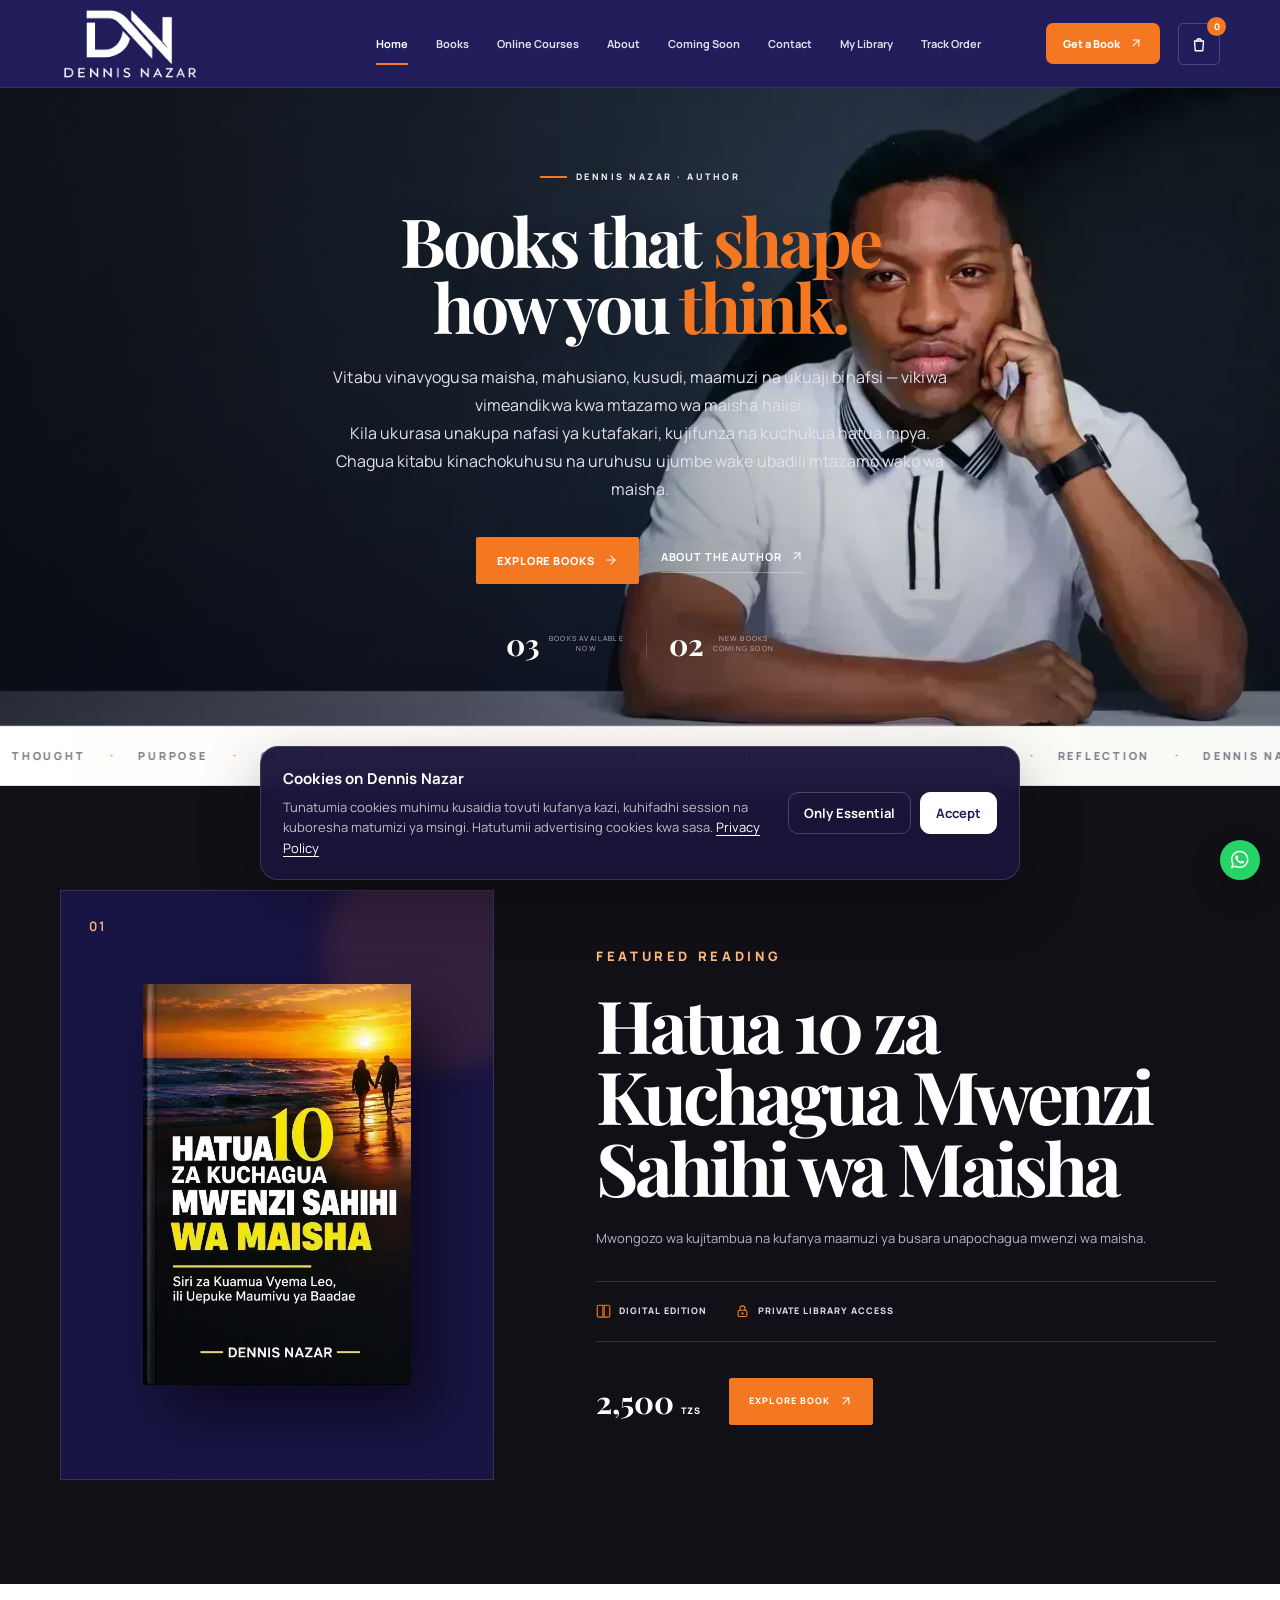
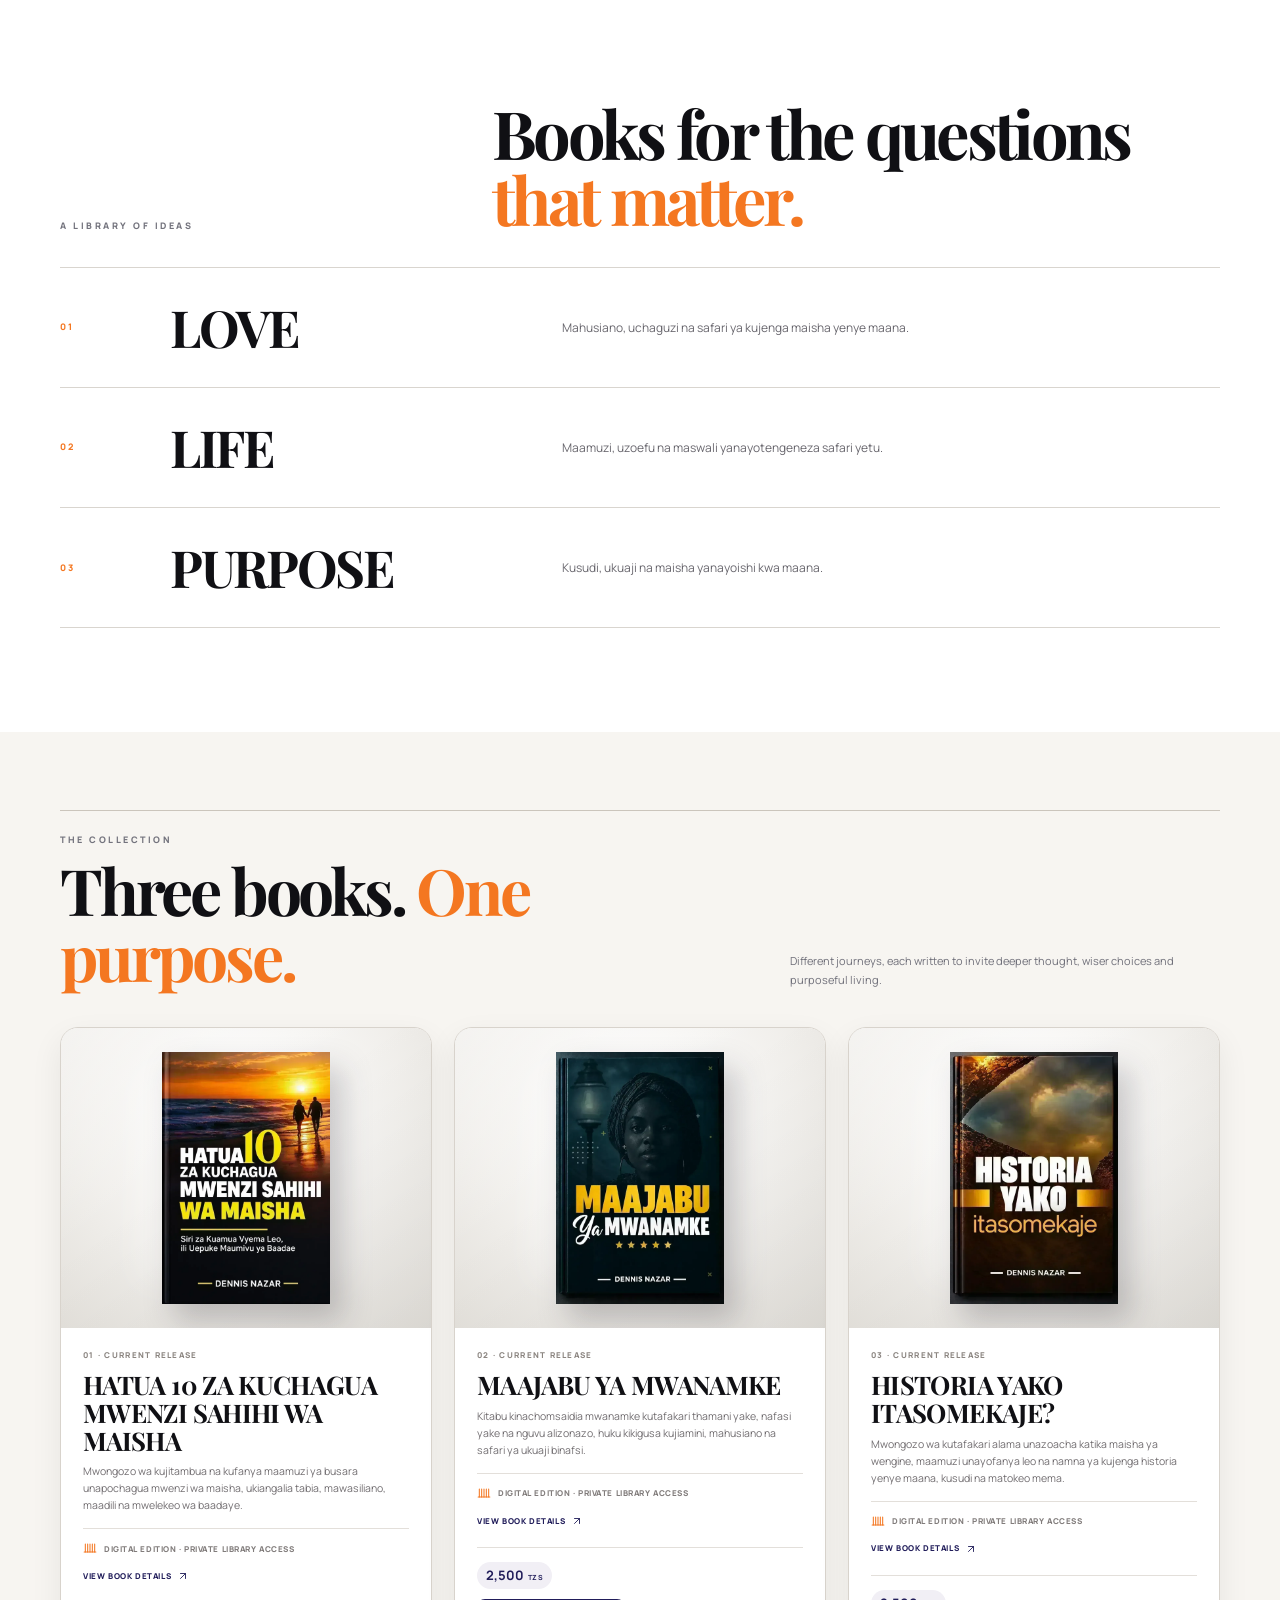
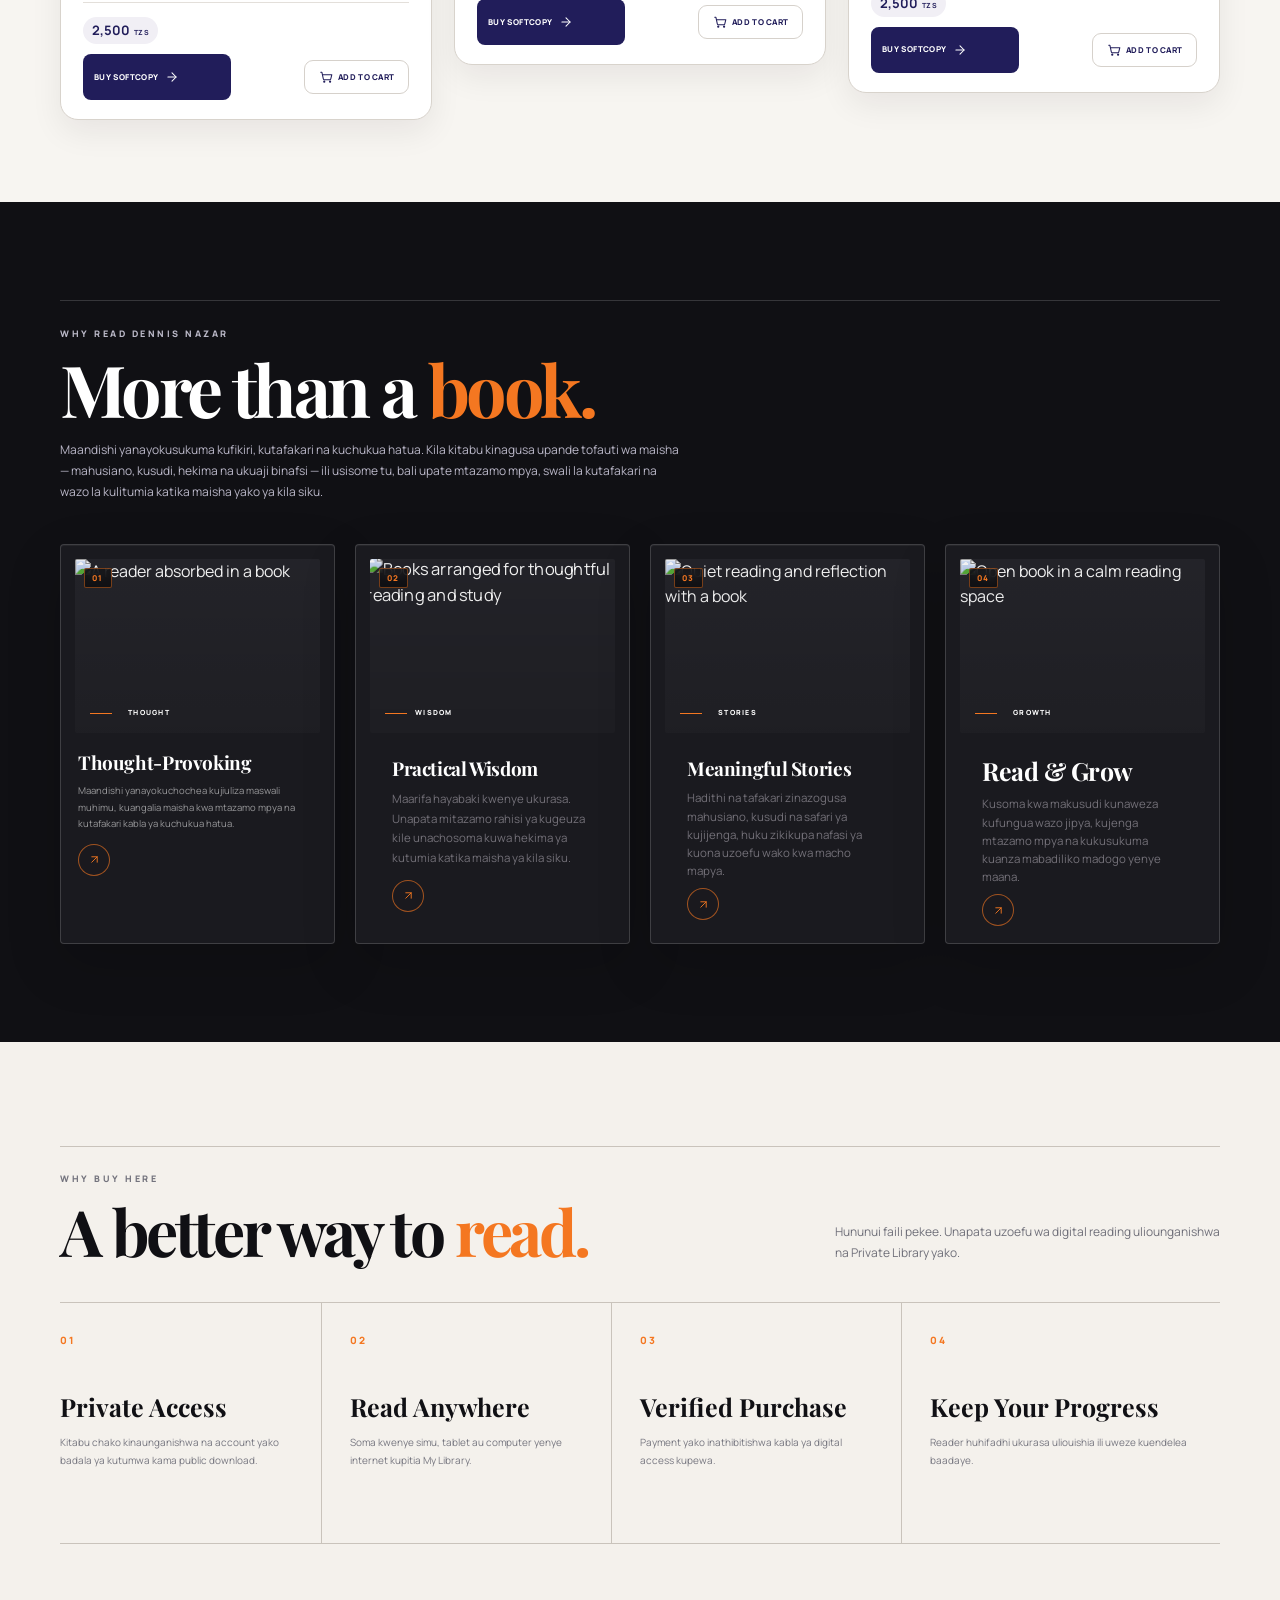
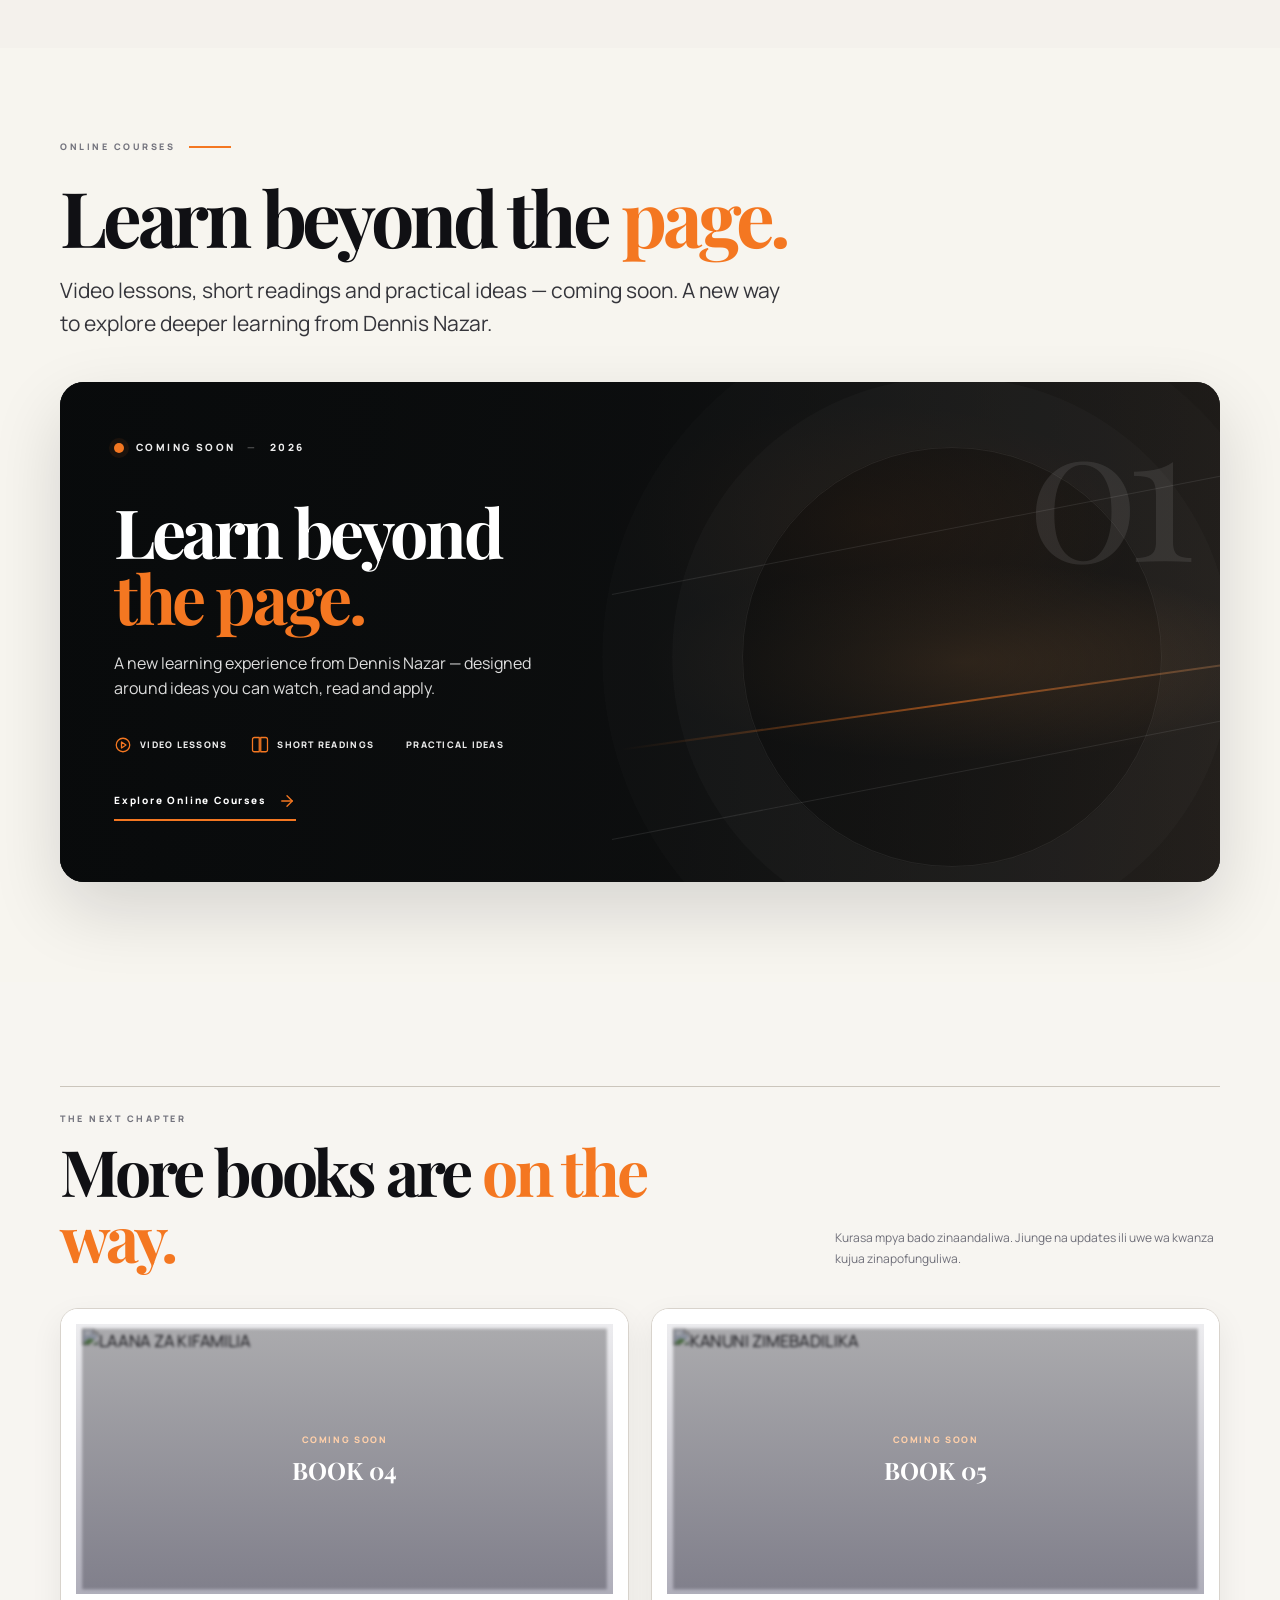
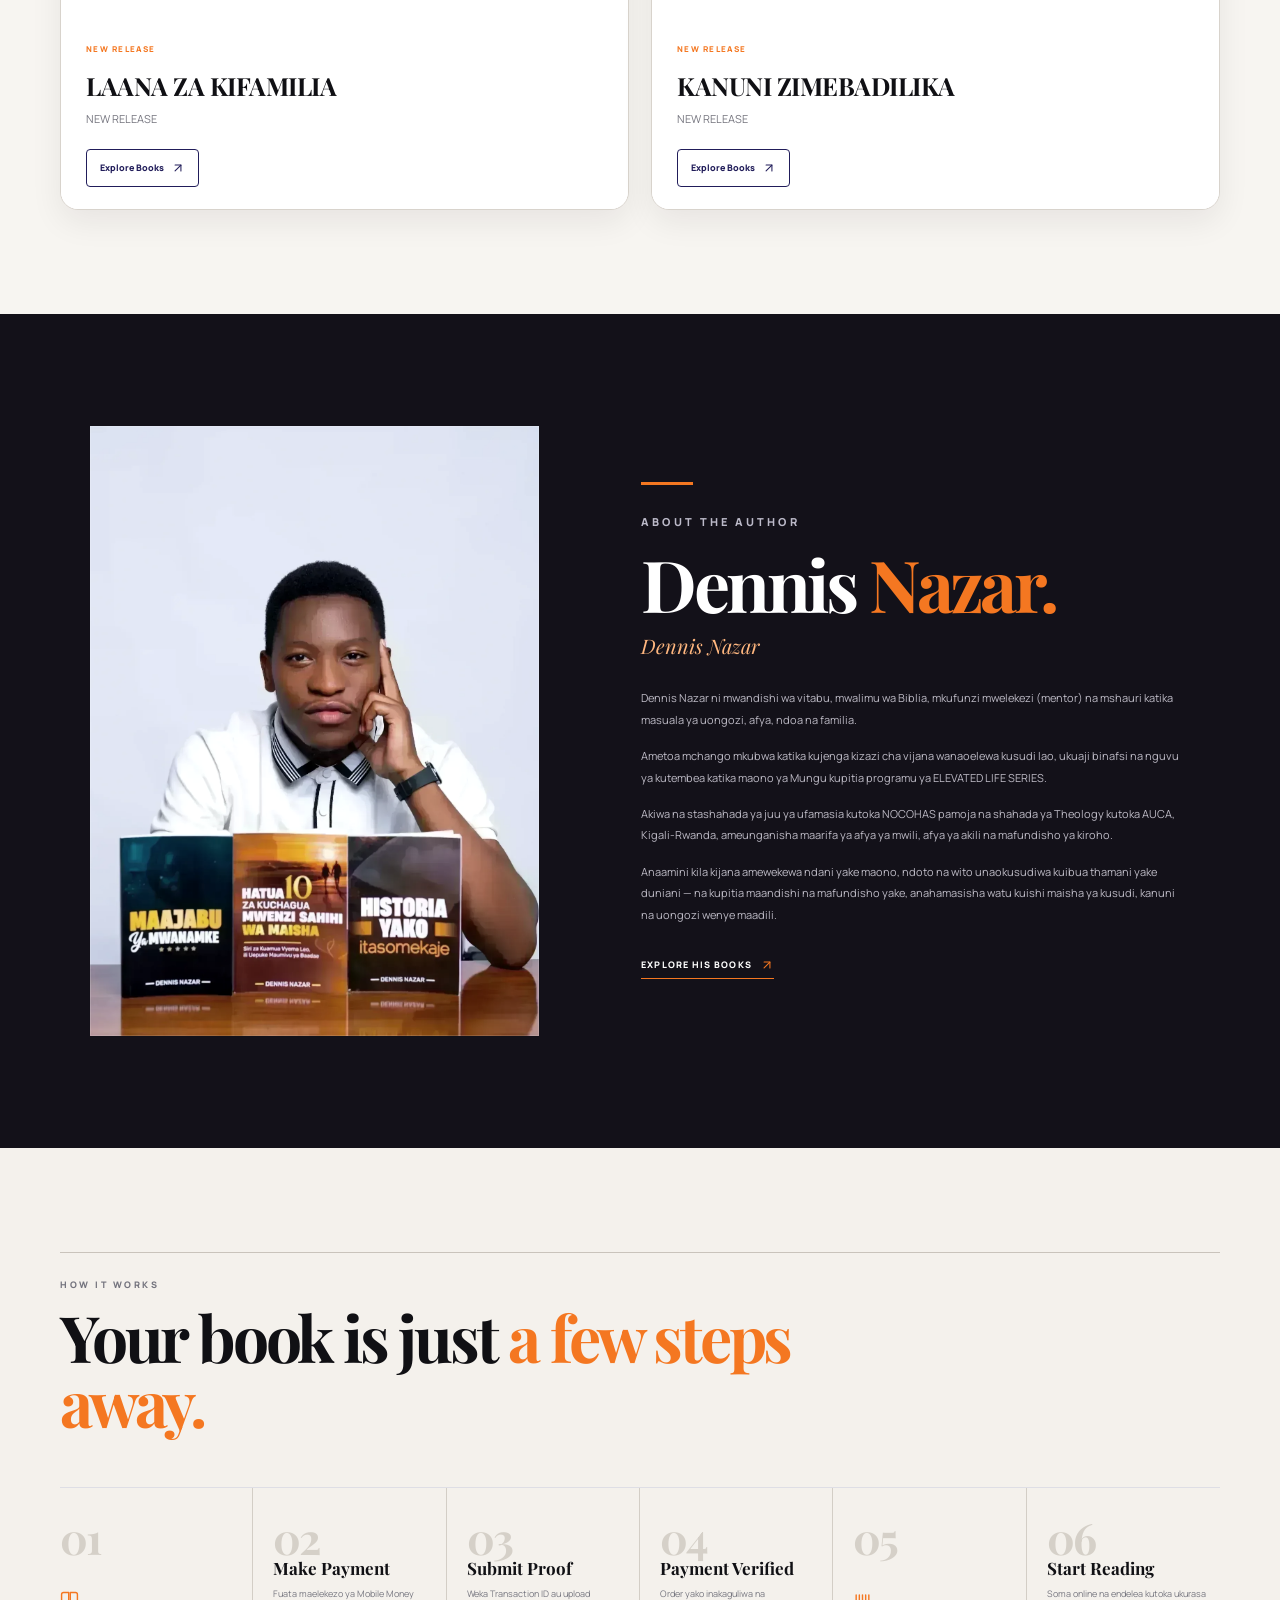
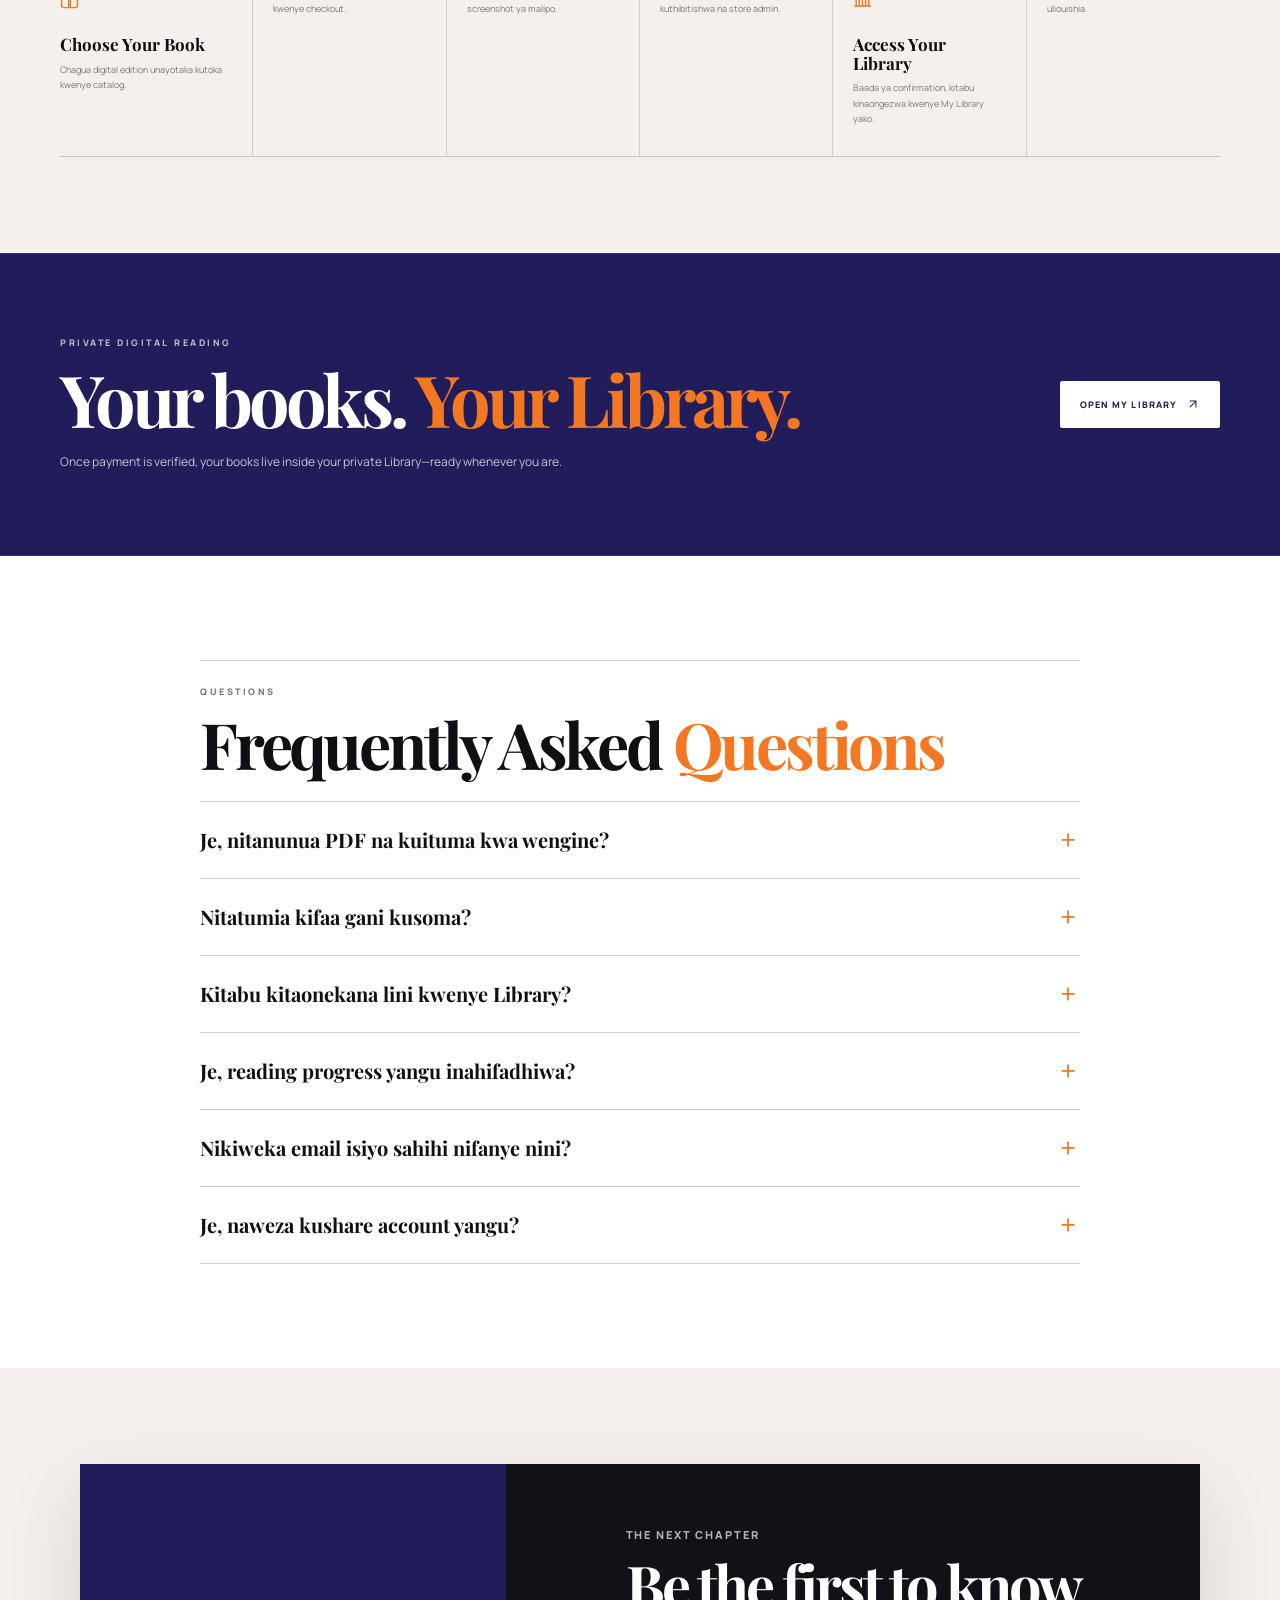
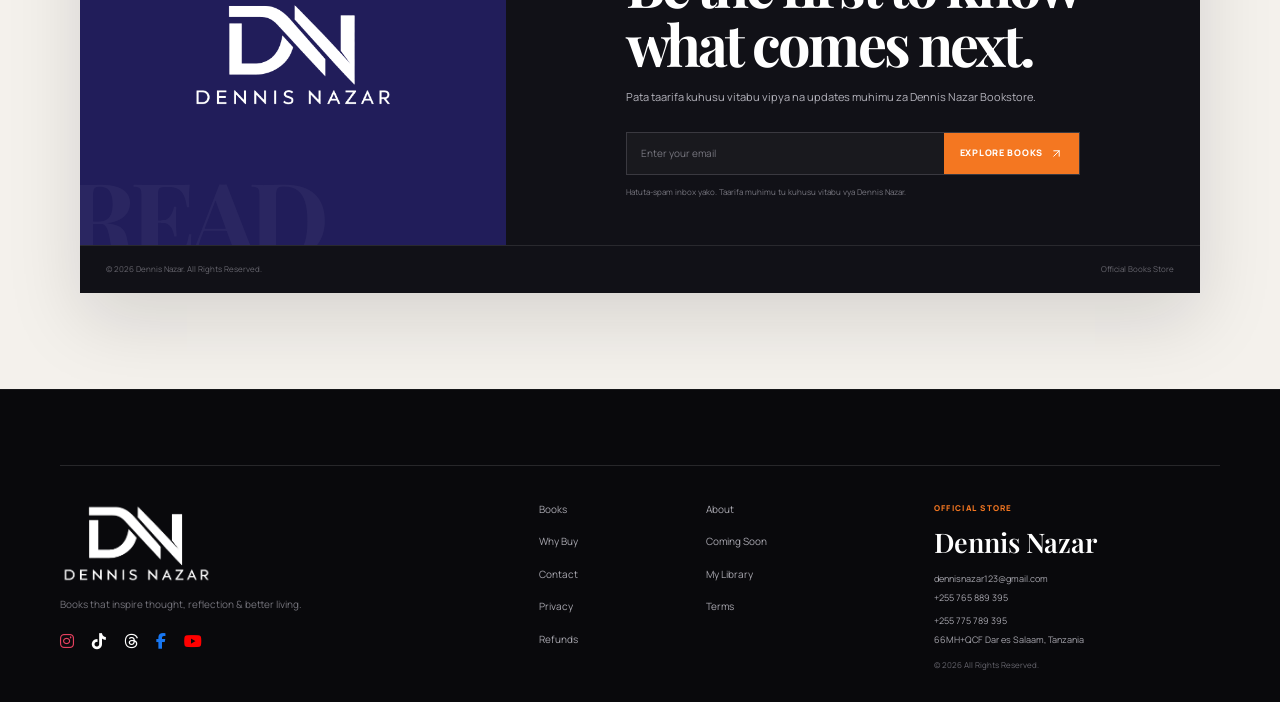
==== index.html @ 355deaec "Restore Back to Top button" ====
<!doctype html>
<html style="scroll-behavior:smooth" lang="sw">
<head>
  <!-- performance optimization pipeline -->
  <meta charset="utf-8">
  <meta name="google-site-verification" content="MeQ1OUIzCIpMIx3Fp_SDps01FnMDoN35YhhiMHJezUM" />
  <meta name="viewport" content="width=device-width, initial-scale=1"><link rel="icon" type="image/png" sizes="192x192" href="/assets/favicon.png">
  <meta name="theme-color" content="#211D5A">
  <meta name="description" content="Dennis Nazar — Official website and digital books store. Explore Dennis Nazar books, secure checkout and private Library access.">
  <meta property="og:title" content="Dennis Nazar — Official Website & Books Store">
  <meta property="og:description" content="Official Dennis Nazar website and digital books store. Explore books, checkout securely and access your private Library.">
  <meta property="og:type" content="website">
  <meta name="robots" content="index,follow,max-image-preview:large">
  <meta property="og:image" content="assets/dennis-nazar-hero-background.webp?v=20260925">
  <link rel="canonical" href="https://dennisnazar-bookstore.com/">
  <link rel="preload" as="image" href="assets/dennis-nazar-hero-background.webp?v=20260925">
  <title>Dennis Nazar — Official Website & Books Store</title>
  <link rel="preconnect" href="https://fonts.googleapis.com">
  <link rel="preconnect" href="https://fonts.gstatic.com" crossorigin>
  <link href="https://fonts.googleapis.com/css2?family=Manrope:wght@400;500;600;700;800&family=Playfair+Display:wght@600;700&display=swap" rel="stylesheet">
  <script src="/js/icons.js?v=20261001-local-icons"></script>
  <link rel="preload" href="https://cdnjs.cloudflare.com/ajax/libs/font-awesome/6.7.2/css/all.min.css" as="style" onload="this.onload=null;this.rel='stylesheet'"><noscript><link rel="stylesheet" href="https://cdnjs.cloudflare.com/ajax/libs/font-awesome/6.7.2/css/all.min.css"></noscript>
  <style>
html,body{margin:0;background:#211D5A;color:#fff}
body{min-height:100vh}
.navbar{min-height:72px}
.hero{
  min-height:640px;
  background:
    linear-gradient(180deg,rgba(11,9,31,.02) 0%,rgba(11,9,31,.03) 52%,rgba(11,9,31,.72) 100%),
    linear-gradient(90deg,rgba(18,15,45,.94) 0%,rgba(18,15,45,.82) 30%,rgba(18,15,45,.50) 60%,rgba(18,15,45,.16) 100%),
    url("assets/dennis-nazar-hero-background.webp?v=20260925") center center/cover no-repeat;
}
@media(max-width:760px){
  .navbar{height:72px}
  .hero{
    min-height:0;
    padding:56px 0 20px;
    background:
      linear-gradient(180deg,rgba(11,9,31,.02) 0%,rgba(11,9,31,.03) 55%,rgba(11,9,31,.78) 100%),
      linear-gradient(90deg,rgba(18,15,45,.94) 0%,rgba(18,15,45,.82) 32%,rgba(18,15,45,.50) 62%,rgba(18,15,45,.16) 100%),
      url("assets/dennis-nazar-hero-background.webp?v=20260925") center center/cover no-repeat;
  }
  .hero-grid{display:block}
  .hero-copy{text-align:left;padding:0 8px}
  .hero .eyebrow{justify-content:flex-start}
  .hero h1{text-align:left}
  .hero-lead{font-size:14px;line-height:1.7;text-align:left}
  .hero-actions{justify-content:flex-start}
  .hero-trust{justify-content:flex-start;margin-top:40px}
  .menu-toggle{width:auto;height:auto;padding:0;display:grid;place-items:center}
  .menu-toggle svg{width:24px;height:24px;stroke-width:2}
  .strip-inner{height:40px}
}
</style>
<link rel="stylesheet" href="css/style.css?v=20260930-lucide-global-final">

  <meta property="og:url" content="https://dennisnazar-bookstore.com/">
  <meta property="og:site_name" content="Dennis Nazar">
  <meta name="twitter:card" content="summary">
  <meta name="twitter:title" content="Dennis Nazar — Official Website & Books Store">
  <meta name="twitter:description" content="Official Dennis Nazar website and digital books store.">
  <meta name="twitter:image" content="https://dennisnazar-bookstore.com/assets/dennis-nazar-hero-background.webp?v=20260925">
  <script type="application/ld+json">
  {
    "@context":"https://schema.org",
    "@type":"WebSite",
    "name":"Dennis Nazar",
    "alternateName":"Dennis Nazar Official Books Store",
    "url":"https://dennisnazar-bookstore.com/",
    "description":"Official Dennis Nazar website and digital books store.",
    "publisher":{"@type":"Person","name":"Dennis Nazar","url":"https://dennisnazar-bookstore.com/"}
  }
  </script>
  <link rel="manifest" href="/manifest.webmanifest">
  <link rel="apple-touch-icon" sizes="180x180" href="/assets/apple-touch-icon.png">
  <meta name="application-name" content="Dennis Nazar">
  <meta name="apple-mobile-web-app-title" content="Dennis Nazar">
  <meta name="apple-mobile-web-app-capable" content="yes">
  <meta name="mobile-web-app-capable" content="yes">
  <meta name="apple-mobile-web-app-status-bar-style" content="black-translucent">

<style>
/* ===== HOMEPAGE ONLINE COURSES REDESIGN — scoped to #online-courses only ===== */
#online-courses.course-intro-banner{background:#f7f5ef;padding-top:92px;padding-bottom:100px}
#online-courses .course-section-heading{max-width:900px;margin-bottom:42px}
#online-courses .course-section-heading .section-kicker{display:flex;align-items:center;gap:14px}
#online-courses .homepage-course-rule{display:inline-block;width:42px;height:2px;background:#f47721}
#online-courses .course-section-heading h2{font-family:var(--serif);font-size:clamp(52px,6vw,84px);line-height:.98;letter-spacing:-.055em;margin:25px 0 20px}
#online-courses .course-section-heading h2 span{color:#f47721}
#online-courses .course-section-heading>p:last-child{max-width:720px;font-size:clamp(16px,1.7vw,21px);line-height:1.58;color:#35353b}
#online-courses .homepage-course-feature{position:relative;min-height:500px;overflow:hidden;border-radius:24px;background:#17191a;color:#fff;display:flex;align-items:stretch;box-shadow:0 28px 70px rgba(16,16,20,.14);isolation:isolate}
#online-courses .homepage-course-art{position:absolute;inset:0;z-index:-1;overflow:hidden;background:radial-gradient(ellipse at 78% 56%,rgba(188,126,70,.30),transparent 25%),radial-gradient(ellipse at 70% 28%,rgba(244,119,33,.12),transparent 23%),linear-gradient(110deg,#101415 0%,#1b1b1a 48%,#29231e 100%)}
#online-courses .homepage-course-art:before{content:"";position:absolute;inset:0;background:linear-gradient(90deg,rgba(8,10,11,.95) 0%,rgba(8,10,11,.78) 50%,rgba(8,10,11,.25) 100%)}
#online-courses .homepage-course-art:after{content:"";position:absolute;width:58%;height:2px;right:-6%;top:64%;background:linear-gradient(90deg,transparent,rgba(244,119,33,.55),rgba(255,210,165,.16));transform:rotate(-8deg)}
#online-courses .homepage-course-line{position:absolute;right:-12%;width:65%;height:1px;background:rgba(255,255,255,.09);transform:rotate(-11deg)}
#online-courses .homepage-course-line.line-a{top:28%}
#online-courses .homepage-course-line.line-b{top:77%}
#online-courses .homepage-course-number{position:absolute;right:40px;top:25px;font-family:var(--serif);font-size:190px;line-height:.8;letter-spacing:-.08em;color:rgba(255,255,255,.09)}
#online-courses .homepage-course-glow{position:absolute;width:420px;height:420px;right:5%;top:13%;border-radius:50%;border:1px solid rgba(255,255,255,.07);box-shadow:0 0 0 70px rgba(255,255,255,.018),0 0 0 140px rgba(255,255,255,.012)}
#online-courses .homepage-course-content{position:relative;z-index:1;padding:58px 54px;max-width:690px}
#online-courses .homepage-course-status{display:flex;align-items:center;gap:12px;font-size:10px;font-weight:800;letter-spacing:.24em;color:#eee}
#online-courses .homepage-course-status span{width:10px;height:10px;border-radius:50%;background:#f47721;box-shadow:0 0 0 5px rgba(244,119,33,.08)}
#online-courses .homepage-course-status b{font-weight:400;color:#888}
#online-courses .homepage-course-content h3{font-family:var(--serif);font-size:clamp(48px,5.3vw,72px);line-height:.98;letter-spacing:-.05em;margin:42px 0 20px}
#online-courses .homepage-course-content h3 em{font-style:normal;color:#f47721}
#online-courses .homepage-course-content>p{font-size:16px;line-height:1.6;color:#ddd;max-width:470px}
#online-courses .homepage-course-types{display:flex;flex-wrap:wrap;gap:24px;margin-top:34px}
#online-courses .homepage-course-types span{display:flex;align-items:center;gap:8px;font-size:9px;font-weight:800;letter-spacing:.14em;text-transform:uppercase;color:#eee}
#online-courses .homepage-course-types svg{width:18px;height:18px;color:#f47721;stroke-width:1.7}
#online-courses .homepage-course-link{display:inline-flex;align-items:center;gap:12px;margin-top:38px;color:#fff;border-bottom:2px solid #f47721;padding-bottom:9px;font-size:10px;font-weight:800;letter-spacing:.18em}
#online-courses .homepage-course-link svg{width:18px;color:#f47721}
@media(max-width:760px){
  #online-courses.course-intro-banner{padding-top:60px;padding-bottom:68px}
  #online-courses .course-section-heading{margin-bottom:28px}
  #online-courses .course-section-heading h2{font-size:50px;line-height:.96;margin:22px 0 18px}
  #online-courses .course-section-heading>p:last-child{font-size:16px;line-height:1.6}
  #online-courses .homepage-course-feature{min-height:510px;border-radius:18px}
  #online-courses .homepage-course-content{padding:34px 26px}
  #online-courses .homepage-course-number{font-size:128px;right:8px;top:32px}
  #online-courses .homepage-course-glow{width:290px;height:290px;right:-80px;top:28%}
  #online-courses .homepage-course-content h3{font-size:46px;margin:50px 0 18px}
  #online-courses .homepage-course-content>p{font-size:14px;max-width:300px}
  #online-courses .homepage-course-types{display:grid;grid-template-columns:1fr;gap:13px;margin-top:28px}
  #online-courses .homepage-course-types span{font-size:8.5px}
  #online-courses .homepage-course-link{margin-top:30px}
}
</style>

</head>
<body>
  <header class="navbar" id="navbar">
    <div class="container nav-inner">
      <a class="brand" href="#home" aria-label="Dennis Nazar home">
        <img src="assets/dn-logo-white.png" alt="Dennis Nazar logo">
      </a>
      <nav class="desktop-nav" aria-label="Main navigation">
        <a class="active" href="#home">Home</a>
        <a href="#books">Books</a>
        <a href="courses.html">Online Courses</a>
        <a href="#about">About</a>
        <a href="#coming-soon">Coming Soon</a>
        <a href="#contact">Contact</a>
        <a href="library.html">My Library</a>
        <a href="track.html">Track Order</a>
      </nav>
      <a class="nav-cta" href="#books">Get a Book <i data-lucide="arrow-up-right"></i></a>
      <button class="cart-trigger" id="cartTrigger" aria-label="Shopping cart" aria-expanded="false"><i data-lucide="shopping-bag"></i><span class="cart-count" id="cartCount">0</span></button>
      <button class="menu-toggle" id="menuToggle" aria-label="Fungua menyu" aria-expanded="false"><span class="fries-icon" aria-hidden="true"><span></span><span></span><span></span></span></button>
    </div>
  </header>

  <div class="mobile-menu" id="mobileMenu" aria-hidden="true">
    <div class="mobile-menu-inner container">
      <button class="menu-close" id="menuClose" aria-label="Funga menyu"><i data-lucide="x"></i></button>
      <img class="mobile-logo" src="assets/dn-logo-white.png" alt="Dennis Nazar">
      <p class="mobile-kicker">OFFICIAL BOOK STORE</p>
      <a href="#home">Home <i data-lucide="arrow-up-right"></i></a>
      <a href="#books">Books <i data-lucide="arrow-up-right"></i></a>
      <a href="courses.html">Online Courses <i data-lucide="play-circle"></i></a>
      <a href="#about">About <i data-lucide="arrow-up-right"></i></a>
      <a href="#coming-soon">Coming Soon <i data-lucide="arrow-up-right"></i></a>
      <a href="#contact">Contact <i data-lucide="arrow-up-right"></i></a>
      <a href="library.html">My Library <i data-lucide="library"></i></a>
      <a href="track.html">Track Order <i data-lucide="search-check"></i></a>
    </div>
  </div>

  <main id="home">
    <section class="hero">
      <div class="hero-glow"></div>
      <div class="container hero-grid">
        <div class="hero-copy reveal">
          <div class="eyebrow"><span></span> DENNIS NAZAR · AUTHOR</div>
          <h1><span class="hero-line-one">Books that <span>shape</span></span><br>how you <span>think.</span></h1>
          <p class="hero-lead">Vitabu vinavyogusa maisha, mahusiano, kusudi, maamuzi na ukuaji binafsi — vikiwa vimeandikwa kwa mtazamo wa maisha halisi.</p>
          <div class="hero-actions">
            <a class="primary-btn" href="#books">Explore Books <i data-lucide="arrow-right"></i></a>
            <a class="secondary-link" href="#about">About the Author <i data-lucide="arrow-up-right"></i></a>
          </div>
          <div class="hero-trust">
            <div><strong>03</strong><span>Books available<br>now</span></div><div class="trust-divider"></div><div><strong>02</strong><span>New books<br>coming soon</span></div>
          </div>
        </div>

        <div class="hero-visual" aria-label="Dennis Nazar books">
          <div class="hero-visual-backdrop"></div>
          <div class="hero-orbit orbit-one"></div>
          <div class="hero-orbit orbit-two"></div>

          <div class="hero-author">
            <img src="assets/author-portrait.webp" loading="lazy" decoding="async" alt="Dennis Nazar">
          </div>

          <div class="hero-book hero-book-a">
            <img src="assets/book-1.webp" alt="HATUA 10 ZA KUCHAGUA MWENZI SAHIHI WA MAISHA">
          </div>

          <div class="hero-book hero-book-b">
            <img src="assets/book-3.webp" alt="HISTORIA YAKO ITASOMEKAJE?">
          </div>

          <div class="hero-floating-card">
            <span class="hero-floating-icon"><i data-lucide="book-open"></i></span>
            <span><strong>THOUGHT · PURPOSE · GROWTH</strong><small>Stories worth reading</small></span>
          </div>

          <div class="hero-tag">
            <i data-lucide="sparkles"></i><span>READ · REFLECT · GROW</span>
          </div>
        </div>

      </div>
    </section>

    <div class="brand-strip" aria-label="Dennis Nazar themes"><div class="marquee-viewport"><div class="marquee-track"><div class="marquee-group"><span>THOUGHT</span><i data-lucide="circle"></i><span>PURPOSE</span><i data-lucide="circle"></i><span>GROWTH</span><i data-lucide="circle"></i><span>REFLECTION</span><i data-lucide="circle"></i><span>DENNIS NAZAR</span><i data-lucide="circle"></i></div><div class="marquee-group" aria-hidden="true"><span>THOUGHT</span><i data-lucide="circle"></i><span>PURPOSE</span><i data-lucide="circle"></i><span>GROWTH</span><i data-lucide="circle"></i><span>REFLECTION</span><i data-lucide="circle"></i><span>DENNIS NAZAR</span><i data-lucide="circle"></i></div></div></div></div>

    <section class="featured-reading section" id="featuredReading" aria-labelledby="featuredTitle">
      <div class="container featured-shell reveal">
        <div class="featured-cover-stage">
          <span class="featured-index">01</span>
          <img id="featuredImage" src="assets/book-1.webp" alt="Featured Dennis Nazar book" loading="lazy">
        </div>
        <div class="featured-copy">
          <p class="section-kicker">FEATURED READING</p>
          <h2 id="featuredTitle">Hatua 10 za Kuchagua Mwenzi Sahihi wa Maisha</h2>
          <p id="featuredDescription">Mwongozo wa kujitambua na kufanya maamuzi ya busara unapochagua mwenzi wa maisha.</p>
          <div class="featured-meta">
            <span><i data-lucide="book-open"></i> Digital Edition</span>
            <span><i data-lucide="lock-keyhole"></i> Private Library Access</span>
          </div>
          <div class="featured-purchase">
            <strong id="featuredPrice">2,500 <small>TZS</small></strong>
            <button class="editorial-button" id="featuredDetails" data-book-details="book1">Explore Book <i data-lucide="arrow-up-right"></i></button>
          </div>
        </div>
      </div>
    </section>

    <section class="ideas-section section" aria-labelledby="ideasTitle">
      <div class="container">
        <div class="ideas-heading reveal">
          <p class="section-kicker">A LIBRARY OF IDEAS</p>
          <h2 id="ideasTitle">Books for the questions <span>that matter.</span></h2>
        </div>
        <div class="ideas-grid">
          <article class="idea-row reveal"><span>01</span><h3>Love</h3><p>Mahusiano, uchaguzi na safari ya kujenga maisha yenye maana.</p></article>
          <article class="idea-row reveal reveal-delay"><span>02</span><h3>Life</h3><p>Maamuzi, uzoefu na maswali yanayotengeneza safari yetu.</p></article>
          <article class="idea-row reveal reveal-delay-2"><span>03</span><h3>Purpose</h3><p>Kusudi, ukuaji na maisha yanayoishi kwa maana.</p></article>
        </div>
      </div>
    </section>

    <section class="books section collection-section" id="books">
      <div class="container">
        <div class="section-top reveal">
          <div><p class="section-kicker">THE COLLECTION</p><h2>Three books. <span>One purpose.</span></h2></div>
          <p class="section-copy">Different journeys, each written to invite deeper thought, wiser choices and purposeful living.</p>
        </div>
        <div class="book-grid">
          <article class="book-card reveal">
            <div class="book-image"><img src="assets/book-1.webp" alt="HATUA 10 ZA KUCHAGUA MWENZI SAHIHI WA MAISHA" loading="lazy"><span class="book-badge"><i data-lucide="check"></i> Available</span></div>
            <div class="book-body"><div class="book-meta">01 · CURRENT RELEASE</div><h3>Hatua 10 za Kuchagua Mwenzi Sahihi wa Maisha</h3><p>Siri za Kuamua Vyema Leo, ili Uepuke Maumivu ya Baadae.</p><div class="book-format"><i data-lucide="library"></i><span>Digital edition · Private Library access</span></div><button class="book-details-link" data-book-details="book1">View Book Details <i data-lucide="arrow-up-right"></i></button><div class="book-footer"><strong>2,500 <small>TZS</small></strong><button class="buy-btn" data-book="book1">Buy Softcopy <i data-lucide="arrow-right"></i></button><div class="cart-action"><button class="add-cart-btn" data-add-cart="book1" aria-label="Add Hatua 10 to cart"><i data-lucide="shopping-cart"></i><span>Add to cart</span></button></div></div></div>
          </article>
          <article class="book-card reveal reveal-delay">
            <div class="book-image"><img src="assets/book-2.webp" alt="MAAJABU YA MWANAMKE" loading="lazy"><span class="book-badge"><i data-lucide="check"></i> Available</span></div>
            <div class="book-body"><div class="book-meta">02 · CURRENT RELEASE</div><h3>Maajabu Ya Mwanamke</h3><p>Kitabu cha kutafakari thamani, nafasi na safari ya mwanamke.</p><div class="book-format"><i data-lucide="library"></i><span>Digital edition · Private Library access</span></div><button class="book-details-link" data-book-details="book2">View Book Details <i data-lucide="arrow-up-right"></i></button><div class="book-footer"><strong>2,500 <small>TZS</small></strong><button class="buy-btn" data-book="book2">Buy Softcopy <i data-lucide="arrow-right"></i></button><div class="cart-action"><button class="add-cart-btn" data-add-cart="book2" aria-label="Add Maajabu Ya Mwanamke to cart"><i data-lucide="shopping-cart"></i><span>Add to cart</span></button></div></div></div>
          </article>
          <article class="book-card reveal reveal-delay-2">
            <div class="book-image"><img src="assets/book-3.webp" alt="Historia Yako Itasomekaje?" loading="lazy"><span class="book-badge"><i data-lucide="check"></i> Available</span></div>
            <div class="book-body"><div class="book-meta">03 · CURRENT RELEASE</div><h3>Historia Yako Itasomekaje?</h3><p>Jiulize jinsi historia yako itaandikwa na kusomeka katika maisha ya watu wanaokuzunguka.</p><div class="book-format"><i data-lucide="library"></i><span>Digital edition · Private Library access</span></div><button class="book-details-link" data-book-details="book3">View Book Details <i data-lucide="arrow-up-right"></i></button><div class="book-footer"><strong>2,500 <small>TZS</small></strong><button class="buy-btn" data-book="book3">Buy Softcopy <i data-lucide="arrow-right"></i></button><div class="cart-action"><button class="add-cart-btn" data-add-cart="book3" aria-label="Add Historia Yako Itasomekaje to cart"><i data-lucide="shopping-cart"></i><span>Add to cart</span></button></div></div></div>
          </article>
        </div>
      </div>
    </section>

    <section class="why section dark-section">
      <div class="container">
        <div class="why-heading reveal">
          <div>
            <p class="section-kicker light">WHY READ DENNIS NAZAR</p>
            <h2>More than a <span>book.</span></h2>
            <p class="why-intro">Maandishi yanayokusukuma kufikiri, kutafakari na kuchukua hatua. Kila kitabu kinagusa upande tofauti wa maisha — mahusiano, kusudi, hekima na ukuaji binafsi — ili usisome tu, bali upate mtazamo mpya, swali la kutafakari na wazo la kulitumia katika maisha yako ya kila siku.</p>
          </div>
        </div>
        <div class="why-grid">
          <article class="why-item reveal">
            <div class="why-image">
              <img src="https://images.unsplash.com/photo-1553484771-371a605b060b?auto=format&amp;fit=crop&amp;fm=webp&amp;q=82&amp;w=1200" alt="A reader absorbed in a book" loading="lazy">
              <span class="why-tag"><i data-lucide="brain"></i> THOUGHT</span>
            </div>
            <div class="why-content">
              <h3>Thought-Provoking</h3>
              <p>Maandishi yanayokuchochea kujiuliza maswali muhimu, kuangalia maisha kwa mtazamo mpya na kutafakari kabla ya kuchukua hatua.</p><a class="why-arrow" href="#books" aria-label="Explore books"><i data-lucide="arrow-up-right"></i></a>
            </div>
          </article>
          <article class="why-item reveal reveal-delay">
            <div class="why-image">
              <img src="https://images.unsplash.com/photo-1495446815901-a7297e633e8d?auto=format&amp;fit=crop&amp;fm=webp&amp;q=85&amp;w=1200" alt="Books arranged for thoughtful reading and study" loading="lazy">
              <span class="why-tag"><i data-lucide="book-open"></i> WISDOM</span>
            </div>
            <div class="why-content">
              <h3>Practical Wisdom</h3>
              <p>Maarifa hayabaki kwenye ukurasa. Unapata mitazamo rahisi ya kugeuza kile unachosoma kuwa hekima ya kutumia katika maisha ya kila siku.</p><a class="why-arrow" href="#books" aria-label="Explore books"><i data-lucide="arrow-up-right"></i></a>
            </div>
          </article>
          <article class="why-item reveal reveal-delay-2">
            <div class="why-image">
              <img src="https://images.unsplash.com/photo-1532695911944-7ab0ca8fdeae?auto=format&amp;fit=crop&amp;fm=webp&amp;q=82&amp;w=1200" alt="Quiet reading and reflection with a book" loading="lazy">
              <span class="why-tag"><i data-lucide="heart-handshake"></i> STORIES</span>
            </div>
            <div class="why-content">
              <h3>Meaningful Stories</h3>
              <p>Hadithi na tafakari zinazogusa mahusiano, kusudi na safari ya kujijenga, huku zikikupa nafasi ya kuona uzoefu wako kwa macho mapya.</p><a class="why-arrow" href="#books" aria-label="Explore books"><i data-lucide="arrow-up-right"></i></a>
            </div>
          </article>
          <article class="why-item reveal reveal-delay-2">
            <div class="why-image">
              <img src="https://images.unsplash.com/photo-1528208079124-a2387f039c99?auto=format&amp;fit=crop&amp;fm=webp&amp;q=82&amp;w=1200" alt="Open book in a calm reading space" loading="lazy">
              <span class="why-tag"><i data-lucide="trending-up"></i> GROWTH</span>
            </div>
            <div class="why-content">
              <h3>Read &amp; Grow</h3>
              <p>Kusoma kwa makusudi kunaweza kufungua wazo jipya, kujenga mtazamo mpya na kukusukuma kuanza mabadiliko madogo yenye maana.</p><a class="why-arrow" href="#books" aria-label="Explore books"><i data-lucide="arrow-up-right"></i></a>
            </div>
          </article>
        </div>
      </div>
    </section>
    <section class="store-benefits section" id="why-buy">
      <div class="container">
        <div class="section-top reveal"><div><p class="section-kicker">WHY BUY HERE</p><h2>A better way to <span>read.</span></h2></div><p class="section-copy">Hununui faili pekee. Unapata uzoefu wa digital reading uliounganishwa na Private Library yako.</p></div>
        <div class="benefit-grid">
          <article class="benefit-card reveal"><div class="benefit-icon"><i data-lucide="lock-keyhole"></i></div><div><span>01</span><h3>Private Access</h3><p>Kitabu chako kinaunganishwa na account yako badala ya kutumwa kama public download.</p></div></article>
          <article class="benefit-card reveal reveal-delay"><div class="benefit-icon"><i data-lucide="smartphone"></i></div><div><span>02</span><h3>Read Anywhere</h3><p>Soma kwenye simu, tablet au computer yenye internet kupitia My Library.</p></div></article>
          <article class="benefit-card reveal reveal-delay-2"><div class="benefit-icon"><i data-lucide="shield-check"></i></div><div><span>03</span><h3>Verified Purchase</h3><p>Payment yako inathibitishwa kabla ya digital access kupewa.</p></div></article>
          <article class="benefit-card reveal"><div class="benefit-icon"><i data-lucide="bookmark-check"></i></div><div><span>04</span><h3>Keep Your Progress</h3><p>Reader huhifadhi ukurasa uliouishia ili uweze kuendelea baadaye.</p></div></article>
        </div>
      </div>
    </section>
    <section class="course-intro-banner section" id="online-courses">
      <div class="container">
        <div class="course-section-heading">
          <p class="section-kicker">ONLINE COURSES <span class="homepage-course-rule"></span></p>
          <h2>Learn beyond the <span>page.</span></h2>
          <p>Video lessons, short readings and practical ideas — coming soon. A new way to explore deeper learning from Dennis Nazar.</p>
        </div>

        <div class="homepage-course-feature">
          <div class="homepage-course-art" aria-hidden="true">
            <span class="homepage-course-number">01</span>
            <span class="homepage-course-line line-a"></span>
            <span class="homepage-course-line line-b"></span>
            <span class="homepage-course-glow"></span>
          </div>
          <div class="homepage-course-content">
            <div class="homepage-course-status"><span></span> COMING SOON <b>—</b> 2026</div>
            <h3>Learn beyond<br><em>the page.</em></h3>
            <p>A new learning experience from Dennis Nazar — designed around ideas you can watch, read and apply.</p>
            <div class="homepage-course-types">
              <span><i data-lucide="play-circle"></i> Video lessons</span>
              <span><i data-lucide="book-open"></i> Short readings</span>
              <span><i data-lucide="lightbulb"></i> Practical ideas</span>
            </div>
            <a class="homepage-course-link" href="courses.html">Explore Online Courses <i data-lucide="arrow-right"></i></a>
          </div>
        </div>
      </div>
    </section>
    <section class="coming section next-chapter" id="coming-soon">
      <div class="container">
        <div class="section-top reveal"><div><p class="section-kicker">THE NEXT CHAPTER</p><h2>More books are <span>on the way.</span></h2></div><p class="section-copy">Kurasa mpya bado zinaandaliwa. Jiunge na updates ili uwe wa kwanza kujua zinapofunguliwa.</p></div>
        <div class="coming-grid">
          <article class="coming-card reveal"><div class="coming-cover"><img src="https://mnxnwstxbunugmrurhkw.supabase.co/storage/v1/object/public/book-covers/book4/a61fce2a-52e5-4b14-8af2-447032ce6af6-Laana_za_kifamilia_book_cover.png" loading="lazy" decoding="async" alt="LAANA ZA KIFAMILIA"><div class="coming-overlay"><span>COMING SOON</span><strong>BOOK 04</strong></div></div><div class="coming-body"><div><small>NEW RELEASE</small><h3>LAANA ZA KIFAMILIA</h3><p class="coming-description">Kitabu cha kutafakari mizizi ya familia, mifumo inayojirudia na hatua za kujenga urithi wenye afya kwa kizazi kijacho.</p></div><button class="outline-btn" data-notify>Explore Books <i data-lucide="arrow-up-right"></i></button></div></article>
          <article class="coming-card reveal reveal-delay"><div class="coming-cover"><img src="https://mnxnwstxbunugmrurhkw.supabase.co/storage/v1/object/public/book-covers/book5/68728fdc-6388-470f-88d9-b2c34975fe80-Kanuni_zimebadilika_book_cover.png" loading="lazy" decoding="async" alt="KANUNI ZIMEBADILIKA"><div class="coming-overlay"><span>COMING SOON</span><strong>BOOK 05</strong></div></div><div class="coming-body"><div><small>NEW RELEASE</small><h3>KANUNI ZIMEBADILIKA</h3><p class="coming-description">Mwongozo wa kuishi kwa uelewa katika dunia inayobadilika, ukikusaidia kuona fursa mpya, kubadili mtazamo na kuchukua hatua kwa ujasiri.</p></div><button class="outline-btn" data-notify>Explore Books <i data-lucide="arrow-up-right"></i></button></div></article>
        </div>
      </div>
    </section>

    <section class="about section dark-section" id="about">
      <div class="container about-single">
        <div class="about-copy reveal">
          <p class="section-kicker light">ABOUT THE AUTHOR</p><h2>Dennis <span>Nazar.</span></h2><div class="signature">Dennis Nazar</div>
          <p class="about-text">Dennis Nazar ni mwandishi wa vitabu, mwalimu wa Biblia, mkufunzi mwelekezi (mentor) na mshauri katika masuala ya uongozi, afya, ndoa na familia.</p>
          <p class="about-text">Ametoa mchango mkubwa katika kujenga kizazi cha vijana wanaoelewa kusudi lao, ukuaji binafsi na nguvu ya kutembea katika maono ya Mungu kupitia programu ya ELEVATED LIFE SERIES.</p>
          <p class="about-text">Akiwa na stashahada ya juu ya ufamasia kutoka NOCOHAS pamoja na shahada ya Theology kutoka AUCA, Kigali-Rwanda, ameunganisha maarifa ya afya ya mwili, afya ya akili na mafundisho ya kiroho.</p>
          <p class="about-text">Anaamini kila kijana amewekewa ndani yake maono, ndoto na wito unaokusudiwa kuibua thamani yake duniani — na kupitia maandishi na mafundisho yake, anahamasisha watu kuishi maisha ya kusudi, kanuni na uongozi wenye maadili.</p>
          <div class="about-author-image about-author-image-mobile"><img src="assets/author-portrait.webp" loading="lazy" decoding="async" alt="Dennis Nazar portrait"></div>
          <a class="author-editorial-link" href="#books">Explore His Books <i data-lucide="arrow-up-right"></i></a>
        </div>
        <div class="about-author-image reveal reveal-delay"><img src="assets/author-portrait.webp" loading="lazy" decoding="async" alt="Dennis Nazar portrait"></div>
      </div>
    </section>

<section class="how section">
      <div class="container">
        <div class="center-heading reveal"><p class="section-kicker">HOW IT WORKS</p><h2>Your book is just <span>a few steps away.</span></h2></div>
        <div class="steps-grid">
          <article class="step-card reveal"><div class="step-number">01</div><i data-lucide="book-open"></i><h3>Choose Your Book</h3><p>Chagua digital edition unayotaka kutoka kwenye catalog.</p></article>
          <article class="step-card reveal reveal-delay"><div class="step-number">02</div><i data-lucide="credit-card"></i><h3>Make Payment</h3><p>Fuata maelekezo ya Mobile Money kwenye checkout.</p></article>
          <article class="step-card reveal reveal-delay-2"><div class="step-number">03</div><i data-lucide="receipt"></i><h3>Submit Proof</h3><p>Weka Transaction ID au upload screenshot ya malipo.</p></article>
          <article class="step-card reveal"><div class="step-number">04</div><i data-lucide="shield-check"></i><h3>Payment Verified</h3><p>Order yako inakaguliwa na kuthibitishwa na store admin.</p></article>
          <article class="step-card reveal reveal-delay"><div class="step-number">05</div><i data-lucide="library"></i><h3>Access Your Library</h3><p>Baada ya confirmation, kitabu kinaongezwa kwenye My Library yako.</p></article>
          <article class="step-card reveal reveal-delay-2"><div class="step-number">06</div><i data-lucide="book-open-check"></i><h3>Start Reading</h3><p>Soma online na endelea kutoka ukurasa uliouishia.</p></article>
        </div>
        <p class="steps-swipe-hint" aria-hidden="true"><i data-lucide="move-horizontal"></i><span>SWIPE LEFT TO EXPLORE ALL STEPS</span><span aria-hidden="true">→</span></p>
      </div>
    </section>

    <section class="library-cta" aria-labelledby="libraryCtaTitle">
      <div class="container library-cta-inner reveal">
        <div>
          <p class="section-kicker light">PRIVATE DIGITAL READING</p>
          <h2 id="libraryCtaTitle">Your books. <span>Your Library.</span></h2>
          <p>Once payment is verified, your books live inside your private Library—ready whenever you are.</p>
        </div>
        <a class="editorial-button light-button" href="library.html">Open My Library <i data-lucide="arrow-up-right"></i></a>
      </div>
    </section>

<section class="faq section" id="faq">
      <div class="container">
        <div class="center-heading reveal"><p class="section-kicker">QUESTIONS</p><h2>Frequently Asked <span>Questions</span></h2></div>
        <div class="faq-list">
          <details class="faq-item reveal"><summary>Je, nitanunua PDF na kuituma kwa wengine?</summary><p>Unanunua access ya digital edition ndani ya Private Library yako. Original book files hazipelekwi kama public download.</p></details>
          <details class="faq-item reveal"><summary>Nitatumia kifaa gani kusoma?</summary><p>Unaweza kutumia smartphone, tablet au computer yenye internet. Ingia My Library kwa email uliyotumia wakati wa kununua.</p></details>
          <details class="faq-item reveal"><summary>Kitabu kitaonekana lini kwenye Library?</summary><p>Baada ya payment yako kuthibitishwa na admin, access itaongezwa kwenye Library yako na utaelekezwa kuanza kusoma.</p></details>
          <details class="faq-item reveal"><summary>Je, reading progress yangu inahifadhiwa?</summary><p>Ndiyo. Reader huhifadhi progress yako ili uweze kuendelea kutoka ulipoishia.</p></details>
          <details class="faq-item reveal"><summary>Nikiweka email isiyo sahihi nifanye nini?</summary><p>Wasiliana na support kupitia WhatsApp au email ya store. Email ya purchase ndiyo hutumika kuhusisha Library access.</p></details>
          <details class="faq-item reveal"><summary>Je, naweza kushare account yangu?</summary><p>Library access ni ya matumizi binafsi ya mnunuzi. Usishiriki credentials au maudhui ya kitabu na watu wengine.</p></details>
        </div>
      </div>
    </section>

        <section class="email-purchase section" id="contact">
      <div class="container">
        <div class="email-shell reveal">
          <div class="email-brand"><img src="assets/dn-logo-white.png" alt="Dennis Nazar logo"></div>
          <div class="email-content">
            <p class="email-kicker">THE NEXT CHAPTER</p>
            <h2 class="purchase-title">Be the first to know<br><span>what comes next.</span></h2>
            <p class="purchase-copy">Pata taarifa kuhusu vitabu vipya na updates muhimu za Dennis Nazar Bookstore.</p>
            <form id="newsletterForm" class="email-form"><input id="email" type="email" placeholder="Enter your email" required><button type="submit">Explore Books <i data-lucide="arrow-up-right"></i></button></form>
            <small>Hatuta-spam inbox yako. Taarifa muhimu tu kuhusu vitabu vya Dennis Nazar.</small>
          </div>
          <div class="email-footer"><span>© 2026 Dennis Nazar. All Rights Reserved.</span><span>Official Books Store</span></div>
        </div>
      </div>
    </section>
  </main>

  <footer class="footer" id="footer"><div class="container footer-grid"><div class="footer-brand-col"><img src="assets/dn-logo-white.png" alt="Dennis Nazar" class="footer-logo"><p>Books that inspire thought, reflection & better living.</p><div class="footer-socials" aria-label="Dennis Nazar social media"><a class="instagram" href="https://instagram.com/dennisnazar_" target="_blank" rel="noopener" aria-label="Instagram"><i class="fa-brands fa-instagram"></i></a><a class="tiktok" href="https://www.tiktok.com/@dennisnazar_" target="_blank" rel="noopener" aria-label="TikTok"><i class="fa-brands fa-tiktok"></i></a><a class="threads" href="https://www.threads.net/@dennisnazar_" target="_blank" rel="noopener" aria-label="Threads"><i class="fa-brands fa-threads"></i></a><a class="facebook" href="https://www.facebook.com/pastordennisnazar/" target="_blank" rel="noopener" aria-label="Facebook"><i class="fa-brands fa-facebook-f"></i></a><a class="youtube" href="https://youtube.com/@dennis_nazar?si=xwi9l0WOP8H5fKIo" target="_blank" rel="noopener" aria-label="YouTube"><i class="fa-brands fa-youtube"></i></a></div></div><div class="footer-links"><a href="#books">Books</a><a href="#about">About</a><a href="#why-buy">Why Buy</a><a href="#coming-soon">Coming Soon</a><a href="#contact">Contact</a><a href="library.html">My Library</a><a href="privacy.html">Privacy</a><a href="terms.html">Terms</a><a href="refunds.html">Refunds</a></div><div class="footer-contact"><span>OFFICIAL STORE</span><strong>Dennis Nazar</strong><a class="footer-email" href="mailto:dennisnazar123@gmail.com">dennisnazar123@gmail.com</a><a class="footer-phone" href="tel:+255765889395">+255 765 889 395</a><a class="footer-phone footer-phone-secondary" href="tel:+255775789395">+255 775 789 395</a><a class="footer-map" href="https://www.google.com/maps/search/?api=1&query=66MH%2BQCF%20Dar%20es%20Salaam%2C%20Tanzania" target="_blank" rel="noopener">66MH+QCF Dar es Salaam, Tanzania</a><small>© 2026 All Rights Reserved.</small></div></div></footer>

  <div class="cart-backdrop" id="cart" aria-hidden="true">
    <aside class="cart-drawer" role="dialog" aria-modal="true" aria-labelledby="cartTitle">
      <div class="cart-head"><div><span>DENNIS NAZAR</span><h2 id="cartTitle">Your Cart</h2></div><button id="cartClose" aria-label="Close cart"><i data-lucide="x"></i></button></div>
      <div class="cart-items" id="cartItems"></div>
      <div class="cart-empty" id="cartEmpty"><i data-lucide="shopping-bag"></i><h3>Your cart is empty</h3><p>Chagua kitabu kutoka AVAILABLE NOW ili kukiongeza kwenye cart yako.</p><a href="#books" id="cartBrowse">Explore Books <i data-lucide="arrow-right"></i></a></div>
      <div class="cart-foot" id="cartFoot"><div class="cart-total"><span>Total</span><strong id="cartTotal">0 TZS</strong></div><button class="checkout-submit" id="cartCheckout">Proceed to Checkout <i data-lucide="arrow-right"></i></button><small>Private library access begins after payment verification.</small></div>
    </aside>
  </div>

  <div class="checkout-backdrop" id="checkout" aria-hidden="true">
    <div class="checkout-shell" role="dialog" aria-modal="true" aria-labelledby="checkoutTitle">
      <button class="checkout-close" id="checkoutClose" aria-label="Close checkout"><i data-lucide="x"></i></button>
      <div class="checkout-head"><div><span>DENNIS NAZAR</span><h2 id="checkoutTitle">Secure Checkout</h2></div><div class="secure"><i data-lucide="shield-check"></i> Secure order</div></div>
      <div class="checkout-body" id="checkoutFormView">
        <div class="checkout-form-area">
          <div class="progress"><span class="active">01</span><i></i><span>02</span></div>
          <h3>Customer details</h3>
          <p class="checkout-muted">Taarifa hizi zitatumika kufanya order na delivery ya softcopy.</p>
          <form id="checkoutForm">
            <label>Full name<input id="customerName" type="text" required placeholder="Jina lako kamili"></label>
            <label>Email address<input id="customerEmail" type="email" required placeholder="jina@email.com"></label>
            <label>Phone number<input id="customerPhone" type="tel" required placeholder="07XX XXX XXX"></label>
            <label>Payment method<select id="paymentMethod" required><option value="">Chagua njia ya malipo</option><option>Mobile Money</option></select></label>
            <div class="payment-note"><i data-lucide="info"></i><span id="paymentHint">Payment instructions zitaonyeshwa baada ya order kuundwa.</span></div>
            <button class="checkout-submit" type="submit">Continue to Payment <i data-lucide="arrow-right"></i></button>
          </form>
        </div>
        <aside class="order-summary"><p>YOUR ORDER</p><div class="summary-product"><img id="summaryImage" src="assets/book-1.webp" alt=""><div><strong id="summaryTitle">Book</strong><small>Digital Softcopy</small></div></div><div class="summary-row"><span>Amount due</span><strong id="summaryPrice">2,500 TZS</strong></div><div class="summary-note"><i data-lucide="download"></i><span>Private library access begins after payment verification.</span></div></aside>
      </div>
      <div class="pending-view" id="pendingView" hidden>
        <div class="pending-brand"><img src="assets/dn-logo-white.png" alt="Dennis Nazar"></div>
        <div class="pending-main"><p class="email-kicker">ORDER CREATED</p><h3>Your order <strong id="orderNumber">DN-20260914-XXXXXX</strong> is waiting for payment</h3><p>Hi <strong id="pendingName">Customer</strong>, your order is saved. Complete payment using the instructions below; Library access will be available after payment verification.</p><div class="pending-card"><span id="pendingOrderMini">ORDER DN-20260914-XXXXXX</span><strong id="pendingBook">Book title</strong><div><span>Amount due</span><b id="pendingAmount">TZS 2,500</b></div></div><button class="complete-payment" id="completePayment">Complete Payment <i data-lucide="arrow-right"></i></button><p class="expiry">Payment instructions are editable in <code>js/script.js</code>. If you have already paid, contact the store with your order number.</p><div class="pending-divider"></div><small>Need help? Use the store contact details or WhatsApp once configured.</small></div>
        <div class="pending-footer">© 2026 Dennis Nazar · Privacy · Terms of Service</div>
      </div>
    </div>
  </div>

  <button class="back-to-top" id="backToTop" type="button" aria-label="Back to top" title="Back to top"><i data-lucide="arrow-up"></i></button>
  <a class="whatsapp-float" href="https://wa.me/255765889395" target="_blank" rel="noopener" aria-label="Chat with Dennis Nazar on WhatsApp" title="WhatsApp Dennis Nazar"><i class="fa-brands fa-whatsapp"></i></a>
<div class="book-modal-backdrop" id="bookModal" aria-hidden="true">
      <div class="book-modal" role="dialog" aria-modal="true" aria-labelledby="bookModalTitle">
        <button class="book-modal-close" id="bookModalClose" aria-label="Close book details"><i data-lucide="x"></i></button>
        <div class="book-modal-grid">
          <div class="book-modal-cover"><img id="bookModalImage" src="assets/book-1.webp" alt=""></div>
          <div class="book-modal-content">
            <span class="book-modal-kicker" id="bookModalKicker">DIGITAL EDITION</span><h2 id="bookModalTitle">Book title</h2>
            <p class="book-modal-subtitle" id="bookModalSubtitle"></p>
            <div class="book-modal-price"><strong id="bookModalPrice">2,500</strong><span>TZS</span></div>
            <div class="book-modal-feature-list"></div>
            <div class="book-modal-actions"><button class="primary-btn" id="bookModalBuy">Buy Softcopy <i data-lucide="arrow-right"></i></button><button class="modal-cart-btn" id="bookModalCart"><i data-lucide="shopping-cart"></i> Add to Cart</button></div>
          </div>
        </div>
      </div>
    </div>

      <div class="toast" id="toast"><i data-lucide="check"></i><span></span></div>
  <script src="https://cdn.jsdelivr.net/npm/@supabase/supabase-js@2"></script>
  <script src="js/supabase-config.js"></script>
  <script src="js/store.js?v=20260930-catalog-final"></script>
  <script src="js/home-runtime.js?v=20261001-runtime-syntax-fix"></script>
  <script src="/js/pwa.js?v=7"></script>
  <script src="/js/cookie-consent.js?v=1"></script>
</body>
</html>
---- css/style.css ----
:root{
  --navy:#211d5a;
  --navy-2:#181443;
  --navy-3:#2b2768;
  --orange:#f47721;
  --orange-2:#ff8a2d;
  --ink:#101014;
  --ink-2:#15151a;
  --paper:#f7f7f8;
  --paper-2:#efeff2;
  --white:#fff;
  --muted:#73737d;
  --muted-dark:#a6a5b1;
  --line:#dedee5;
  --line-dark:rgba(255,255,255,.13);
  --container:1220px;
  --sans:"Manrope",Arial,sans-serif;
  --serif:"Playfair Display",Georgia,serif;
}
*{box-sizing:border-box;margin:0;padding:0}
html{scroll-behavior:smooth}
body{font-family:var(--sans);background:var(--paper);color:var(--ink);line-height:1.55;overflow-x:hidden}
body.locked{overflow:hidden}
a{text-decoration:none;color:inherit}button,input,select{font:inherit}button{cursor:pointer}.container{width:min(var(--container),calc(100% - 48px));margin:auto}.section{padding:105px 0}.dark-section{background:var(--ink);color:#fff}.announcement{background:var(--orange);color:#fff;font-size:10px;font-weight:700;letter-spacing:.04em}.announcement-inner{height:34px;display:flex;align-items:center;justify-content:center;gap:30px}.announcement span,.announcement a{display:flex;align-items:center;gap:7px}.announcement svg{width:13px;height:13px}.announcement a{opacity:.9}.announcement a:hover{opacity:1}
.navbar{position:fixed;top:34px;left:0;right:0;height:76px;z-index:60;background:rgba(33,29,90,.95);color:#fff;transition:.25s;border-bottom:1px solid transparent}.navbar.scrolled{background:rgba(24,20,67,.94);backdrop-filter:blur(16px);border-bottom-color:var(--line-dark)}.nav-inner{height:100%;display:flex;align-items:center;gap:28px}.brand{width:148px;height:58px;display:flex;align-items:center}.brand img{width:146px;height:59px;object-fit:contain;object-position:left center}.desktop-nav{display:flex;align-items:center;justify-content:center;gap:31px;flex:1}.desktop-nav a{font-size:11px;font-weight:700;color:#deddea;position:relative;padding:30px 0}.desktop-nav a:after{content:"";position:absolute;left:0;right:0;bottom:17px;height:2px;background:var(--orange);transform:scaleX(0);transform-origin:center;transition:.2s}.desktop-nav a:hover,.desktop-nav a.active{color:#fff}.desktop-nav a:hover:after,.desktop-nav a.active:after{transform:scaleX(1)}.nav-cta,.primary-btn{background:var(--orange);color:#fff;border:0;display:inline-flex;align-items:center;justify-content:center;gap:9px;font-size:11px;font-weight:800;border-radius:5px;transition:.2s}.nav-cta{padding:12px 17px}.nav-cta:hover,.primary-btn:hover{background:var(--orange-2);transform:translateY(-1px)}.nav-cta svg,.primary-btn svg,.secondary-link svg,.buy-btn svg,.outline-btn svg{width:14px}.menu-toggle{display:none;background:transparent;border:0;color:#fff}.mobile-menu{display:none}
.hero{background:linear-gradient(135deg,var(--navy-2),var(--navy) 55%,#292565);color:#fff;min-height:640px;padding:165px 0 90px;position:relative;overflow:hidden}.hero:before{content:"";position:absolute;inset:0;background:radial-gradient(circle at 70% 45%,rgba(244,119,33,.18),transparent 31%),linear-gradient(90deg,rgba(0,0,0,.18),transparent 60%);pointer-events:none}.hero-glow{position:absolute;width:620px;height:620px;border-radius:50%;right:-220px;top:110px;background:radial-gradient(circle,rgba(244,119,33,.18),transparent 68%);filter:blur(8px)}.hero-grid{position:relative;z-index:2;display:grid;grid-template-columns:1fr 1.05fr;align-items:center;gap:50px}.eyebrow,.section-kicker{font-size:10px;font-weight:800;letter-spacing:.2em}.eyebrow{color:#c9c6d9;display:flex;align-items:center;gap:9px}.eyebrow span{width:27px;height:2px;background:var(--orange);display:inline-block}.hero h1{font:700 clamp(52px,6.1vw,86px)/1.02 var(--serif);letter-spacing:-.045em;margin:23px 0 23px}.hero h1 span,.section h2 span{color:var(--orange)}.hero-lead{max-width:570px;color:#d0cfda;font-size:14px;line-height:1.9}.hero-actions{display:flex;align-items:center;gap:22px;margin-top:31px}.primary-btn{padding:14px 19px}.secondary-link{font-size:11px;font-weight:700;color:#fff;display:flex;align-items:center;gap:8px;border-bottom:1px solid rgba(255,255,255,.32);padding-bottom:5px}.secondary-link:hover{color:#ffd0a9}.hero-trust{display:flex;align-items:center;gap:22px;margin-top:54px}.hero-trust>div:not(.trust-divider){display:flex;align-items:center;gap:9px}.hero-trust strong{font:700 25px var(--serif);color:#fff}.hero-trust span{font-size:8px;line-height:1.35;text-transform:uppercase;letter-spacing:.12em;color:#b4b2bf}.trust-divider{width:1px;height:30px;background:var(--line-dark)}
.hero-visual{height:560px;position:relative;display:flex;align-items:center;justify-content:center}.hero-author{position:absolute;right:2%;top:3%;width:39%;height:91%;border-radius:160px 160px 10px 10px;overflow:hidden;border:1px solid rgba(255,255,255,.16);box-shadow:0 35px 70px rgba(0,0,0,.35)}.hero-author:after{content:"";position:absolute;inset:0;background:linear-gradient(180deg,transparent 48%,rgba(24,20,67,.75));}.hero-author img{width:100%;height:100%;object-fit:cover;object-position:center top}.hero-book{position:absolute;width:33%;z-index:3;filter:drop-shadow(0 25px 25px rgba(0,0,0,.4));transition:.4s}.hero-book img{width:100%;display:block}.hero-book-a{left:8%;top:14%;transform:rotate(-6deg)}.hero-book-b{left:29%;bottom:2%;width:29%;transform:rotate(5deg);z-index:4}.hero-book:hover{transform:translateY(-8px) rotate(0)}.hero-orbit{position:absolute;border:1px solid rgba(255,255,255,.11);border-radius:50%}.orbit-one{width:470px;height:470px;right:4%;top:6%}.orbit-two{width:310px;height:310px;right:17%;top:18%;border-color:rgba(244,119,33,.2)}.hero-tag{position:absolute;left:2%;bottom:4%;z-index:5;background:#fff;color:var(--navy);padding:11px 13px;display:flex;align-items:center;gap:8px;border-radius:4px;box-shadow:0 15px 30px rgba(0,0,0,.25)}.hero-tag svg{width:15px;color:var(--orange)}.hero-tag span{font-size:8px;font-weight:800;letter-spacing:.16em}
.brand-strip{background:#fff;border-bottom:1px solid var(--line);border-top:1px solid rgba(0,0,0,.08)}.strip-inner{height:65px;display:flex;align-items:center;justify-content:space-between;gap:18px;color:#7d7d86;font-size:9px;font-weight:800;letter-spacing:.25em}.strip-inner svg{width:5px;height:5px;fill:var(--orange);color:var(--orange)}
.section-top{display:flex;align-items:flex-end;justify-content:space-between;gap:50px;margin-bottom:48px}.section-kicker{color:#73737d}.section-kicker.light{color:#bbb9c8}.section h2,.center-heading h2,.about-copy h2{font:700 clamp(40px,5vw,67px)/1.03 var(--serif);letter-spacing:-.045em;margin-top:12px}.section-copy{max-width:385px;color:#70707a;font-size:12px;line-height:1.8}.book-grid{display:grid;grid-template-columns:repeat(3,1fr);gap:20px}.book-card{background:#fff;border:1px solid #e1e1e6;box-shadow:0 10px 28px rgba(16,16,20,.05);transition:.3s;overflow:hidden}.book-card:hover{transform:translateY(-6px);box-shadow:0 22px 45px rgba(16,16,20,.11)}.book-image{height:420px;background:#e8e8ec;display:flex;align-items:center;justify-content:center;padding:36px 25px;position:relative;overflow:hidden}.book-image:after{content:"";position:absolute;inset:0;background:linear-gradient(130deg,rgba(255,255,255,.25),transparent 36%,rgba(0,0,0,.04));pointer-events:none}.book-image img{width:100%;height:100%;object-fit:contain;filter:drop-shadow(13px 18px 16px rgba(0,0,0,.2));transition:.4s}.book-card:hover .book-image img{transform:scale(1.025)}.book-badge{position:absolute;top:15px;left:15px;z-index:2;background:var(--navy);color:#fff;padding:7px 9px;font-size:8px;font-weight:800;letter-spacing:.12em;display:flex;align-items:center;gap:5px;border-radius:3px}.book-badge svg{width:11px;color:var(--orange)}.book-body{padding:25px 25px 22px}.book-meta{font-size:8px;font-weight:800;color:#8c8c95;letter-spacing:.16em}.book-body h3{font:700 25px/1.12 var(--serif);margin:13px 0 10px;letter-spacing:-.02em}.book-body p{font-size:11px;color:#777780;line-height:1.7;min-height:57px}.book-footer{border-top:1px solid var(--line);margin-top:20px;padding-top:17px;display:flex;align-items:center;justify-content:space-between;gap:10px}.book-footer strong{font-size:17px;color:var(--navy)}.book-footer strong small{font-size:8px;letter-spacing:.08em}.buy-btn{border:0;background:var(--navy);color:#fff;padding:11px 13px;border-radius:4px;display:flex;align-items:center;gap:7px;font-size:9px;font-weight:800;transition:.2s}.buy-btn:hover{background:var(--orange)}
.why{padding:85px 0;background:var(--ink)}.why-heading{display:flex;align-items:flex-end;justify-content:space-between;gap:40px;margin-bottom:45px}.why-heading h2{font:700 clamp(40px,4.5vw,58px)/1 var(--serif);letter-spacing:-.04em}.why-heading h2 span{color:var(--orange)}.why-heading>p:last-child{max-width:330px;color:#9998a2;font-size:12px}.why-grid{display:grid;grid-template-columns:repeat(4,1fr);border-top:1px solid var(--line-dark)}.why-item{padding:28px 25px 15px 0;border-right:1px solid var(--line-dark);margin-right:25px}.why-item:last-child{border-right:0;margin-right:0}.icon-circle{width:38px;height:38px;border:1px solid rgba(244,119,33,.5);display:grid;place-items:center;color:var(--orange);border-radius:50%;margin-bottom:20px}.icon-circle svg{width:17px}.why-item h3{font-size:13px;margin-bottom:8px}.why-item p{font-size:10px;line-height:1.7;color:#888791;max-width:220px}
.coming{background:var(--paper)}.coming-grid{display:grid;grid-template-columns:repeat(2,1fr);gap:20px}.coming-card{background:#fff;border:1px solid #e1e1e6;box-shadow:0 10px 28px rgba(16,16,20,.05);transition:.3s;overflow:hidden}.coming-card:hover{transform:translateY(-6px);box-shadow:0 22px 45px rgba(16,16,20,.11)}.coming-cover{height:420px;background:#e8e8ec;display:flex;align-items:center;justify-content:center;padding:36px 25px;position:relative;overflow:hidden}.coming-cover img{display:block;width:100%;height:100%;object-fit:contain;object-position:center;filter:none;transition:.4s;background:#fff}.coming-card:hover .coming-cover img{transform:scale(1.025)}.coming-overlay{position:absolute;inset:15px;display:flex;flex-direction:column;align-items:center;justify-content:center;color:#fff;text-align:center;background:linear-gradient(180deg,rgba(33,29,90,.08),rgba(0,0,0,.28));pointer-events:none}.coming-overlay span{font-size:9px;letter-spacing:.18em;font-weight:800;color:#ffd0aa}.coming-overlay strong{font:700 24px var(--serif);margin-top:7px}.coming-body{padding:25px 25px 22px;display:flex;flex-direction:column;min-width:0}.coming-body small{font-size:8px;letter-spacing:.16em;font-weight:800;color:#8c8c95}.coming-body h3{font:700 25px/1.12 var(--serif);margin:13px 0 10px;letter-spacing:-.02em}.coming-description{font-size:11px;line-height:1.7;color:#777780;margin:0;max-width:100%;display:-webkit-box;-webkit-line-clamp:4;-webkit-box-orient:vertical;overflow:hidden}.coming-body .outline-btn{align-self:flex-start;background:#fff;border:1px solid var(--navy);color:var(--navy);padding:11px 13px;border-radius:4px;font-size:9px;font-weight:800;display:flex;align-items:center;gap:7px;margin-top:20px;transition:.2s}.coming-body .outline-btn:hover,.coming-body .outline-btn:focus,.coming-body .outline-btn:active{background:#fff;border-color:var(--navy);color:var(--navy)}
.about{background:var(--navy-2);padding:105px 0}.about-grid{display:grid;grid-template-columns:1fr .92fr;gap:80px;align-items:center}.about-gallery{display:grid;grid-template-columns:1fr 1fr;grid-template-rows:250px 250px;gap:12px}.gallery-frame{overflow:hidden;border:1px solid rgba(255,255,255,.12);background:#111}.gallery-frame.tall{grid-row:1 / span 2}.gallery-frame img{width:100%;height:100%;object-fit:cover;object-position:center top;transition:.4s}.gallery-frame:hover img{transform:scale(1.04)}.about-copy h2{color:#fff;margin-bottom:16px}.about-copy p{color:#b2b0bc;font-size:11px;line-height:1.9;margin-bottom:12px;max-width:540px}.signature{font:italic 26px var(--serif);color:#fff;margin:5px 0 20px}.about-copy:before{content:"";display:block;width:40px;height:3px;background:var(--orange);margin-bottom:22px}
.center-heading{text-align:center;margin-bottom:48px}.center-heading .section-kicker{display:block}.center-heading h2 span{color:var(--orange)}.steps-grid{display:grid;grid-template-columns:repeat(3,1fr);border-top:1px solid var(--line)}.step-card{padding:30px 30px 15px 0;border-right:1px solid var(--line);margin-right:30px;position:relative}.step-card:last-child{border-right:0;margin-right:0}.step-number{font-size:9px;font-weight:800;letter-spacing:.15em;color:#9999a2}.step-card>svg{width:24px;color:var(--orange);margin:27px 0 15px}.step-card h3{font:700 22px var(--serif);margin-bottom:8px}.step-card p{font-size:10px;color:#777780;max-width:290px;line-height:1.7}
.email-purchase{background:#f0f0f3;padding:90px 0}.email-shell{max-width:720px;margin:auto;background:#101014;color:#fff;box-shadow:0 24px 60px rgba(16,16,20,.16)}.email-brand{height:180px;background:var(--navy);display:flex;align-items:center;justify-content:center}.email-brand img{width:206px;height:131px;object-fit:contain}.email-content{padding:45px 45px 40px}.email-kicker{color:var(--orange);font-size:8px;font-weight:800;letter-spacing:.17em}.email-content h2{font:700 36px/1.12 var(--serif);margin:10px 0 14px}.email-content h2 span{color:#fff}.email-content>p{color:#b4b3bc;font-size:11px;line-height:1.8;max-width:520px}.email-form{display:flex;gap:0;margin-top:25px;border:1px solid #3a3940;background:#19191e}.email-form input{flex:1;min-width:0;background:transparent;border:0;outline:0;color:#fff;padding:13px 14px;font-size:10px}.email-form input::placeholder{color:#77767f}.email-form button{border:0;background:var(--orange);color:#fff;padding:0 16px;display:flex;align-items:center;gap:7px;font-size:9px;font-weight:800}.email-form svg{width:13px}.email-content>small{display:block;color:#77767f;font-size:8px;margin-top:11px}.email-footer{border-top:1px solid #29292e;padding:17px 45px;display:flex;justify-content:space-between;color:#67666e;font-size:8px}
.footer{background:#0c0c10;color:#fff;padding:52px 0 25px}.footer-grid{display:grid;grid-template-columns:1.1fr 1fr .8fr;gap:50px;align-items:start}.footer-logo{width:150px;height:62px;object-fit:contain;object-position:left center}.footer-grid p{color:#74737b;font-size:10px;margin-top:10px;max-width:300px}.footer-links{display:grid;grid-template-columns:repeat(2,1fr);gap:14px}.footer-links a{font-size:10px;color:#a8a7af}.footer-links a:hover{color:#fff}.footer-contact{display:flex;flex-direction:column;gap:5px}.footer-contact span{color:var(--orange);font-size:8px;font-weight:800;letter-spacing:.16em}.footer-contact strong{font:600 21px var(--serif)}.footer-contact small{font-size:8px;color:#67666e;margin-top:8px}
.checkout-backdrop{position:fixed;inset:0;z-index:100;background:rgba(8,8,12,.72);backdrop-filter:blur(10px);display:none;align-items:center;justify-content:center;padding:18px}.checkout-backdrop.open{display:flex}.checkout-shell{width:min(930px,100%);max-height:min(90vh,800px);overflow:auto;background:#f8f8fa;color:#15151a;box-shadow:0 35px 100px rgba(0,0,0,.4);position:relative}.checkout-close{position:absolute;right:17px;top:16px;z-index:5;width:36px;height:36px;border:0;background:rgba(255,255,255,.12);color:#fff;border-radius:50%;display:grid;place-items:center}.checkout-close svg{width:18px}.checkout-head{background:var(--navy);color:#fff;padding:26px 34px;display:flex;align-items:center;justify-content:space-between}.checkout-head>div:first-child>span{font-size:8px;letter-spacing:.16em;color:#b9b6cf;font-weight:800}.checkout-head h2{font:700 28px var(--serif);margin-top:3px}.secure{font-size:9px;font-weight:700;display:flex;align-items:center;gap:6px;padding-right:48px}.secure svg{width:15px;color:var(--orange)}.checkout-body{display:grid;grid-template-columns:1.15fr .85fr}.checkout-form-area{padding:34px}.progress{display:flex;align-items:center;gap:10px;margin-bottom:22px}.progress span{width:28px;height:28px;border:1px solid #c9c9d1;border-radius:50%;display:grid;place-items:center;font-size:8px;font-weight:800;color:#8a8a94}.progress span.active{background:var(--orange);color:#fff;border-color:var(--orange)}.progress i{width:38px;height:1px;background:#d5d5dc}.checkout-form-area h3{font:700 26px var(--serif)}.checkout-muted{font-size:10px;color:#7b7b84;margin:6px 0 22px}.checkout-form-area form{display:grid;grid-template-columns:1fr 1fr;gap:15px}.checkout-form-area label{display:grid;gap:7px;font-size:9px;font-weight:800;color:#4f4f57}.checkout-form-area label:first-child{grid-column:1/-1}.checkout-form-area input,.checkout-form-area select{width:100%;border:1px solid #d5d5dc;background:#fff;padding:12px;border-radius:4px;outline:0;color:#17171b;font-size:10px}.checkout-form-area input:focus,.checkout-form-area select:focus{border-color:var(--orange);box-shadow:0 0 0 3px rgba(244,119,33,.1)}.payment-note{grid-column:1/-1;background:#efeff4;padding:11px;display:flex;align-items:flex-start;gap:8px;color:#666670;font-size:8px;line-height:1.6}.payment-note svg{width:14px;color:var(--orange);flex:none;margin-top:1px}.checkout-submit{grid-column:1/-1;border:0;background:var(--orange);color:#fff;padding:14px;border-radius:4px;font-size:10px;font-weight:800;display:flex;justify-content:center;align-items:center;gap:8px;margin-top:3px}.checkout-submit:hover,.complete-payment:hover{background:var(--orange-2)}.checkout-submit svg,.complete-payment svg{width:14px}.order-summary{background:#ececf1;padding:34px;display:flex;flex-direction:column}.order-summary>p{font-size:8px;letter-spacing:.16em;font-weight:800;color:#85858e;margin-bottom:20px}.summary-product{display:flex;gap:13px;align-items:center;padding-bottom:20px;border-bottom:1px solid #d6d6dc}.summary-product img{width:78px;height:96px;object-fit:contain;background:#ddd}.summary-product strong{display:block;font:700 17px/1.2 var(--serif)}.summary-product small{display:block;font-size:8px;color:#7e7e87;margin-top:5px}.summary-row{display:flex;justify-content:space-between;align-items:center;padding:22px 0;border-bottom:1px solid #d6d6dc;font-size:9px;color:#6e6e77}.summary-row strong{font-size:14px;color:var(--navy)}.summary-note{display:flex;gap:8px;margin-top:auto;background:#fff;padding:12px;font-size:8px;color:#74747d;line-height:1.5}.summary-note svg{width:14px;color:var(--orange);flex:none}.pending-view{background:#101014;color:#fff}.pending-brand{height:160px;background:var(--navy);display:flex;align-items:center;justify-content:center}.pending-brand img{width:191px;height:116px;object-fit:contain}.pending-main{padding:38px 42px 32px}.pending-main h3{font:700 27px/1.2 var(--serif);max-width:650px;margin:8px 0 13px}.pending-main>p{color:#aaa9b2;font-size:10px;line-height:1.8;max-width:670px}.pending-card{margin:25px 0 18px;padding:18px 20px;background:#1e1e22;border-left:3px solid var(--orange);display:grid;gap:8px}.pending-card>span{font-size:8px;color:#b95e1b;font-weight:800;letter-spacing:.08em}.pending-card>strong{font-size:11px}.pending-card>div{display:flex;justify-content:space-between;align-items:center;color:#88878f;font-size:9px}.pending-card b{color:#fff;font-size:12px}.complete-payment{border:0;background:var(--orange);color:#fff;padding:13px 22px;display:inline-flex;align-items:center;gap:8px;font-size:10px;font-weight:800}.expiry{margin-top:17px!important;color:#77767e!important;font-size:8px!important}.pending-main code{color:#b2a9ff}.pending-divider{height:1px;background:#2a2a2f;margin:25px 0 14px}.pending-main>small{font-size:8px;color:#77767e}.pending-footer{border-top:1px solid #2a2a2f;padding:16px 42px;color:#65646c;font-size:8px}.toast{position:fixed;right:20px;bottom:20px;z-index:130;background:#fff;color:#17171b;padding:12px 15px;display:none;align-items:center;gap:8px;font-size:9px;box-shadow:0 18px 40px rgba(0,0,0,.2);border-left:3px solid var(--orange)}.toast.show{display:flex}.toast svg{width:14px;color:var(--orange)}
.reveal{opacity:1;transform:none;transition:opacity .7s ease,transform .7s ease}.reveal.visible{opacity:1;transform:none}.reveal-delay{transition-delay:.12s}.reveal-delay-2{transition-delay:.22s}
@media(max-width:1000px){.desktop-nav{gap:20px}.nav-cta{display:none}.hero-grid{grid-template-columns:1fr .9fr;gap:25px}.hero h1{font-size:58px}.hero-visual{height:500px}.hero-author{height:88%;width:43%}.hero-book-a{width:39%}.hero-book-b{width:34%;left:25%}.book-grid{grid-template-columns:repeat(2,1fr)}.book-card:last-child{grid-column:1/-1;max-width:calc(50% - 10px);justify-self:center}.why-grid{grid-template-columns:repeat(2,1fr)}.why-item:nth-child(2){border-right:0;margin-right:0}.why-item:nth-child(-n+2){border-bottom:1px solid var(--line-dark);padding-bottom:25px}.why-item:nth-child(n+3){padding-top:28px}.about-grid{grid-template-columns:1fr;gap:50px}.about-gallery{max-width:720px}.checkout-body{grid-template-columns:1fr}.order-summary{border-top:1px solid #ddd;padding:25px 34px}.summary-note{margin-top:20px}.pending-main{padding:35px}}
@media(max-width:760px){.container{width:min(var(--container),calc(100% - 36px))}.announcement-inner{justify-content:space-between}.navbar{top:34px;height:68px}.brand{width:125px}.brand img{width:121px;height:53px}.desktop-nav{display:none}.menu-toggle{display:block;margin-left:auto}.mobile-menu{position:fixed;inset:0;background:var(--navy-2);z-index:90;display:block;transform:translateX(100%);transition:.35s}.mobile-menu.open{transform:none}.mobile-menu-inner{height:100%;padding-top:100px;display:flex;flex-direction:column}.menu-close{position:absolute;top:25px;right:18px;background:transparent;border:0;color:#fff}.mobile-logo{width:150px;height:65px;object-fit:contain;object-position:left center}.mobile-kicker{color:#a9a6bc;font-size:8px;font-weight:800;letter-spacing:.18em;margin:5px 0 30px}.mobile-menu a{display:flex;align-items:center;justify-content:space-between;padding:15px 0;border-bottom:1px solid var(--line-dark);font:600 30px var(--serif)}.mobile-menu a svg{width:17px;color:var(--orange)}.hero{padding:118px 0 45px;min-height:auto}.hero-grid{grid-template-columns:1fr}.hero h1{font-size:53px}.hero-lead{font-size:12px}.hero-actions{flex-wrap:wrap}.hero-trust{margin-top:26px}.hero-visual{height:350px;margin-top:10px}.hero-author{width:44%;right:1%;height:91%}.hero-book-a{width:39%;left:5%;top:13%}.hero-book-b{width:34%;left:26%;bottom:1%}.orbit-one{width:390px;height:390px}.orbit-two{width:260px;height:260px}.hero-tag{left:1%;bottom:1%}.strip-inner{height:30px;overflow:hidden;justify-content:flex-start;white-space:nowrap;gap:14px;font-size:8px}.strip-inner span:nth-of-type(n+4),.strip-inner svg:nth-of-type(n+4){display:none}.section{padding:78px 0}.section-top{display:block;margin-bottom:35px}.section-copy{margin-top:16px}.section h2,.center-heading h2,.about-copy h2{font-size:43px}.book-grid{grid-template-columns:1fr}.book-card:last-child{grid-column:auto;max-width:none}.book-image{height:400px}.book-body{padding:23px}.book-body h3{font-size:24px}.book-footer{align-items:flex-end}.why{padding:75px 0}.why-heading{display:block}.why-heading>p:last-child{margin-top:14px}.why-grid{grid-template-columns:1fr}.why-item,.why-item:nth-child(2){border-right:0;border-bottom:1px solid var(--line-dark);margin-right:0;padding:25px 0}.why-item:last-child{border-bottom:0}.coming-grid{grid-template-columns:1fr}.coming-card{grid-template-columns:1fr;min-height:0}.coming-cover{height:380px;padding:20px}.coming-overlay{inset:20px}.coming-body{min-height:0;padding:24px 23px 26px}.coming-description{font-size:11px;line-height:1.75;margin-top:11px}.about{padding:78px 0}.about-gallery{grid-template-rows:230px 200px;gap:9px}.about-copy p{font-size:10px}.steps-grid{grid-template-columns:1fr}.step-card,.step-card:last-child{border-right:0;border-bottom:1px solid var(--line);margin-right:0;padding:25px 0}.step-card:last-child{border-bottom:0}.email-purchase{padding:65px 0}.email-content{padding:35px 25px}.email-brand{height:145px}.email-brand img{width:170px;height:100px}.email-content h2{font-size:31px}.email-form{display:grid;grid-template-columns:1fr}.email-form button{height:44px;justify-content:center}.email-footer{padding:14px 25px;display:grid;gap:5px}.footer-grid{grid-template-columns:1fr;gap:28px}.footer-links{max-width:330px}.checkout-backdrop{padding:0}.checkout-shell{max-height:100vh;height:100%;overflow:auto}.checkout-head{padding:22px 20px}.checkout-head h2{font-size:24px}.secure{padding-right:40px}.checkout-body{display:block}.checkout-form-area{padding:25px 20px}.checkout-form-area form{grid-template-columns:1fr}.checkout-form-area label:first-child{grid-column:auto}.payment-note,.checkout-submit{grid-column:auto}.order-summary{padding:23px 20px}.pending-brand{height:140px}.pending-main{padding:30px 22px}.pending-main h3{font-size:23px}.pending-footer{padding:14px 22px}.toast{left:18px;right:18px;bottom:16px}}
@media(max-width:390px){.hero h1{font-size:46px}.hero-visual{height:320px}.hero-author{height:90%}.hero-book-a{width:42%}.hero-book-b{width:36%}.book-image{height:365px}.coming-cover{height:340px;padding:18px}.coming-overlay{inset:18px}.book-footer{display:grid}.buy-btn{justify-content:center;width:100%}}
@media(prefers-reduced-motion:reduce){html{scroll-behavior:auto}.reveal{transition:none}.hero-book,.book-image img,.coming-cover img{transition:none}}

/* ===== Requested refinement pass ===== */
/* Static header: it stays in normal document flow and never follows scrolling. */
.navbar{position:relative;top:auto;}
.navbar.scrolled{background:rgba(33,29,90,.95);backdrop-filter:none;border-bottom-color:transparent}
body.locked{overflow:hidden}

/* Compact hero without book/author artwork. */
.hero{min-height:0;padding:82px 0 62px}
.hero-grid{display:block;max-width:920px}
.hero-copy{max-width:820px}
.hero h1{font-size:clamp(50px,7vw,82px);margin-top:18px}
.hero-lead{max-width:690px}
.hero-trust{margin-top:34px}

/* Infinite horizontal marquee. */
.brand-strip{overflow:hidden}
.marquee-viewport{width:100%;overflow:hidden}
.marquee-track{display:flex;width:max-content;animation:dennis-marquee 24s linear infinite;will-change:transform}
.marquee-group{display:flex;align-items:center;gap:24px;padding:0 12px;flex:none}
.marquee-group span{font-size:9px;font-weight:800;letter-spacing:.25em;color:#7d7d86;white-space:nowrap}
.marquee-group svg{width:5px;height:5px;fill:var(--orange);color:var(--orange);flex:none}
@keyframes dennis-marquee{from{transform:translateX(0)}to{transform:translateX(-50%)}}
.brand-strip:hover .marquee-track{animation-play-state:paused}

/* Lower vertical footprint for Why Read. */
.why{padding:58px 0}
.why-heading{margin-bottom:28px}
.why-item{padding-top:20px;padding-bottom:10px}
.icon-circle{margin-bottom:13px}
.why-item p{line-height:1.55}

/* About: copy first, one author image at the bottom. */
.about{padding:68px 0 62px}
.about-single{max-width:980px}
.about-copy{max-width:780px;margin:0 auto}
.about-copy:before{margin-bottom:18px}
.about-copy p{max-width:780px;margin-bottom:10px;line-height:1.75}
.about-author-image{width:min(360px,100%);height:390px;margin:28px auto 0;overflow:hidden;border:1px solid rgba(255,255,255,.14);background:#111}
.about-author-image img{width:100%;height:100%;display:block;object-fit:cover;object-position:center top}

/* Compact How It Works. */
.how.section{padding:58px 0 54px}
.center-heading{margin-bottom:25px}
.steps-grid{gap:0}
.step-card{padding:20px 28px 10px 0}
.step-card i{margin-bottom:12px}

/* Mobile drawer: strong contrast, readable type, and comfortable tap targets. */
@media(max-width:760px){
  .navbar{top:auto;height:68px}
  .mobile-menu{background:#171449;color:#fff}
  .mobile-menu-inner{padding:92px 18px 28px;overflow-y:auto}
  .mobile-menu a{color:#fff;font-size:25px;line-height:1.2;padding:17px 0;border-bottom:1px solid rgba(255,255,255,.16);text-shadow:none}
  .mobile-menu a:hover,.mobile-menu a:focus{color:#fff;background:rgba(244,119,33,.08)}
  .mobile-menu a svg{width:18px;height:18px;stroke:var(--orange);flex:none}
  .menu-close{top:22px;right:18px;color:#fff;width:42px;height:42px;display:grid;place-items:center;border:1px solid rgba(255,255,255,.18);border-radius:50%;background:rgba(255,255,255,.06)}
  .mobile-logo{width:150px;height:58px}
  .mobile-kicker{color:#c9c6d9;margin:7px 0 18px}
  .hero{padding:58px 0 48px}
  .hero h1{font-size:46px;line-height:1.04}
  .hero-trust{margin-top:28px}
  .marquee-group{gap:20px;padding:0 10px}
  .marquee-group span{font-size:8px}
  .why{padding:50px 0}
  .why-heading{margin-bottom:20px}
  .why-item,.why-item:nth-child(2){padding:18px 0}
  .about{padding:58px 0 52px}
  .about-copy p{font-size:10px;line-height:1.75}
  .about-author-image{height:330px;margin-top:24px}
  .how.section{padding:48px 0 42px}
  .center-heading{margin-bottom:18px}
  .step-card,.step-card:last-child{padding:17px 0}
}
@media(max-width:390px){.hero h1{font-size:42px}.about-author-image{height:300px}}
@media(prefers-reduced-motion:reduce){.marquee-track{animation:none}.brand-strip{overflow:hidden}}

/* ===== Store refinement: static header, cart, contacts & social links ===== */
.announcement{display:none!important}
.navbar{position:relative!important;top:auto!important;left:auto;right:auto;height:82px;background:var(--navy)!important;border-bottom:1px solid rgba(255,255,255,.08)!important;backdrop-filter:none!important;box-shadow:none!important}
.brand{width:176px;height:68px}
.brand img{width:171px;height:69px}
.nav-inner{gap:22px}
.nav-cta{white-space:nowrap}
.cart-trigger{position:relative;width:42px;height:42px;display:grid;place-items:center;background:transparent;border:1px solid rgba(255,255,255,.18);color:#fff;border-radius:5px;flex:none}
.cart-trigger:hover{border-color:var(--orange);color:var(--orange)}
.cart-trigger svg{width:18px;height:18px}
.cart-count{position:absolute;top:-7px;right:-7px;min-width:19px;height:19px;padding:0 4px;border-radius:999px;background:var(--orange);color:#fff;font-size:9px;font-weight:800;display:grid;place-items:center;line-height:1}
.hero{padding-top:72px}
.email-purchase>.container{width:100%;max-width:none}
.email-shell{max-width:none;width:100%;margin:0;box-shadow:none}
.footer-logo{width:180px;height:72px}
.footer-socials{display:flex;gap:18px;margin-top:20px;align-items:center}
.footer-socials a{display:grid;place-items:center;color:#fff;transition:color .2s,transform .2s}
.footer-socials a:hover{transform:translateY(-2px)}
.footer-socials a:nth-child(1){color:#E4405F}
.footer-socials a:nth-child(2){color:#fff}
.footer-socials a:nth-child(3){color:#fff}
.footer-socials a:nth-child(4){color:#1877F2}
.footer-socials svg{width:20px;height:20px;stroke-width:1.8}
.footer-email,.footer-phone,.footer-map{font-size:9px;color:#a8a7af;line-height:1.5}
.footer-email:hover,.footer-phone:hover,.footer-map:hover{color:#fff}
.cart-backdrop{position:fixed;inset:0;z-index:110;background:rgba(8,8,12,.62);backdrop-filter:blur(8px);display:none;justify-content:flex-end}
.cart-backdrop.open{display:flex}
.cart-drawer{height:100%;width:min(440px,100%);background:#f8f8fa;color:#15151a;display:flex;flex-direction:column;box-shadow:-25px 0 70px rgba(0,0,0,.22);animation:cart-in .28s ease both}
@keyframes cart-in{from{transform:translateX(100%)}to{transform:none}}
.cart-head{background:var(--navy);color:#fff;padding:24px 26px;display:flex;align-items:center;justify-content:space-between}
.cart-head>div>span{font-size:8px;font-weight:800;letter-spacing:.16em;color:#ffb06f}
.cart-head h2{font:700 30px/1.1 var(--serif);margin-top:5px}
.cart-head button{width:38px;height:38px;border:1px solid rgba(255,255,255,.18);border-radius:50%;background:rgba(255,255,255,.06);color:#fff;display:grid;place-items:center}
.cart-items{flex:1;overflow:auto;padding:18px 20px}
.cart-item{display:grid;grid-template-columns:62px 1fr auto;gap:13px;align-items:center;padding:14px 0;border-bottom:1px solid #dedee5}
.cart-item img{width:62px;height:78px;object-fit:contain;background:#ececf0}
.cart-item h3{font:600 15px/1.25 var(--serif);margin-bottom:4px}
.cart-item small{font-size:8px;color:#77767d}
.cart-item-price{font-size:11px;font-weight:800;white-space:nowrap}
.cart-remove{margin-top:7px;background:none;border:0;color:#8a8991;font-size:8px;text-decoration:underline;padding:0}
.cart-empty{padding:70px 28px;text-align:center;display:grid;place-items:center;gap:8px}
.cart-empty[hidden],.cart-foot[hidden]{display:none}
.cart-empty svg{width:30px;height:30px;color:var(--orange);margin-bottom:8px}
.cart-empty h3{font:700 24px var(--serif)}
.cart-empty p{font-size:10px;color:#77767d;max-width:270px}
.cart-empty a{margin-top:12px;background:var(--orange);color:#fff;padding:11px 15px;font-size:9px;font-weight:800;display:inline-flex;gap:8px;align-items:center}
.cart-foot{border-top:1px solid #dddde4;background:#fff;padding:20px 22px 22px}
.cart-total{display:flex;justify-content:space-between;align-items:center;margin-bottom:14px}
.cart-total span{font-size:10px;color:#77767d}.cart-total strong{font-size:17px}
.cart-foot .checkout-submit{width:100%;justify-content:center}.cart-foot>small{display:block;text-align:center;color:#8a8991;font-size:8px;margin-top:10px}
@media(min-width:761px) and (max-width:1000px){
  .brand{width:165px}.brand img{width:161px}
  .book-grid{grid-template-columns:repeat(2,1fr)}
  .book-card:last-child{grid-column:1;max-width:none;justify-self:stretch}
  .email-purchase{padding-left:0;padding-right:0}
  .about-single{display:grid;grid-template-columns:minmax(260px,.75fr) minmax(0,1.25fr);gap:45px;align-items:center;max-width:1100px}
  .about-copy{grid-column:2;grid-row:1;max-width:none;margin:0}
  .about-author-image{grid-column:1;grid-row:1;width:100%;height:430px;margin:0}
}
@media(min-width:1001px){
  .about-single{display:grid;grid-template-columns:minmax(320px,.8fr) minmax(0,1.2fr);gap:65px;align-items:center;max-width:1100px}
  .about-author-image{grid-column:1;grid-row:1;width:100%;height:470px;margin:0}
  .about-copy{grid-column:2;grid-row:1;max-width:none;margin:0}
}
@media(max-width:760px){
  .navbar{height:72px}
  .brand{width:150px;height:60px}.brand img{width:146px;height:61px}
  .nav-inner{gap:10px}
  .cart-trigger{width:40px;height:40px}
  .hero{padding-top:56px}
  .email-purchase>.container{width:calc(100% - 36px)}
  .email-shell{width:100%}
  .footer-logo{width:180px;height:72px}
  .footer-socials{gap:20px}
  .footer-socials svg{width:21px;height:21px}
  .cart-drawer{width:100%}
}

/* ===== Final store details ===== */
.footer-socials a.instagram{color:#E4405F}
.footer-socials a.tiktok{color:#fff}
.footer-socials a.threads{color:#fff}
.footer-socials a.facebook{color:#1877F2}
.footer-socials a.youtube{color:#FF0000!important}
.footer-socials a:hover{filter:brightness(1.15)}
.whatsapp-float{position:fixed;right:22px;bottom:22px;z-index:80;width:52px;height:52px;border-radius:50%;background:#25D366;color:#fff;display:grid;place-items:center;box-shadow:0 12px 30px rgba(0,0,0,.24);font-size:26px;transition:transform .2s,box-shadow .2s}
.whatsapp-float:hover{transform:translateY(-3px);box-shadow:0 16px 34px rgba(0,0,0,.28)}
/* Put Historia Yako Itasomekaje? on the left on desktop and tablet. */
@media(min-width:761px){
  .book-grid{grid-template-columns:repeat(2,minmax(0,1fr))}
  .book-card:nth-child(3){grid-column:1;grid-row:2;max-width:none;justify-self:stretch}
}
@media(min-width:1100px){
  .book-grid{grid-template-columns:repeat(3,minmax(0,1fr))}
  .book-card:nth-child(1){grid-column:2;grid-row:1}
  .book-card:nth-child(2){grid-column:3;grid-row:1}
  .book-card:nth-child(3){grid-column:1;grid-row:1}
}
@media(max-width:760px){
  .brand-strip{height:40px}
  .whatsapp-float{width:50px;height:50px;right:16px;bottom:16px;font-size:24px}
}

/* ===== Final UX + checkout refinement ===== */
.navbar{position:relative!important;top:auto!important}
.brand{width:220px;height:76px;flex:none}.brand img{width:213px;height:77px}
.nav-inner{gap:16px}.desktop-nav{gap:28px}.cart-trigger{margin-left:2px}
/* Buy + Add to cart actions sit side-by-side on larger screens. */
.book-footer{display:grid;grid-template-columns:minmax(0,1fr) 46px;gap:8px;align-items:center}.buy-btn{width:100%;min-height:42px}.add-cart-btn{width:46px;height:42px;border:1px solid #d7d7de;background:#fff;color:var(--navy);border-radius:5px;display:grid;place-items:center;transition:.2s}.add-cart-btn:hover{border-color:var(--orange);color:var(--orange);transform:translateY(-1px)}.add-cart-btn svg{width:17px;height:17px}
/* Compact marquee */
.brand-strip{height:60px;display:flex;align-items:center;background:#efeff2}.marquee-viewport{height:100%;display:flex;align-items:center}.marquee-track{height:100%;align-items:center}.marquee-group span{font-size:11px}.marquee-group{gap:24px}
/* Purchase update is full-width but its content stays comfortably constrained. */
.email-purchase>.container{width:100%;max-width:none}.email-shell{width:min(100%,1120px);margin:0 auto;box-shadow:none}.email-content{max-width:1120px;margin:auto}.email-form{max-width:650px}
/* Dedicated checkout page */
.checkout-navbar{height:82px;background:var(--navy);display:flex;align-items:center;justify-content:space-between;padding:0 max(24px,calc((100% - 1220px)/2));border-bottom:1px solid rgba(255,255,255,.1)}.checkout-brand{display:flex}.back-store{color:#fff;font-size:11px;font-weight:800;display:flex;align-items:center;gap:8px}.back-store svg{width:16px}.checkout-page{background:#f4f4f7}.checkout-page-main{padding:55px 24px 70px}.checkout-page-shell{width:min(1180px,100%);margin:auto;display:grid;grid-template-columns:minmax(0,1.45fr) minmax(300px,.75fr);gap:24px}.checkout-panel,.checkout-order-card{background:#fff;border:1px solid #dedee5;border-radius:12px;box-shadow:0 15px 50px rgba(20,20,30,.06)}.checkout-panel{overflow:hidden}.checkout-page-head{padding:34px;background:linear-gradient(135deg,var(--navy-2),var(--navy));color:#fff;display:flex;justify-content:space-between;gap:25px}.checkout-page-head h1{font:700 clamp(35px,5vw,55px)/1.05 var(--serif);margin:6px 0 10px}.checkout-page-head h1 span{color:#ffb06f}.checkout-page-head p:last-child{font-size:11px;color:#d8d5e3;max-width:620px}.checkout-secure{font-size:9px;font-weight:800;display:flex;gap:7px;align-items:center;white-space:nowrap}.checkout-secure svg{width:18px;color:#ffb06f}.checkout-progress{display:flex;align-items:center;gap:10px;padding:18px 34px;border-bottom:1px solid #e2e2e7}.checkout-progress span{font-size:9px;font-weight:900;color:#a0a0aa;display:flex;gap:5px;align-items:center}.checkout-progress span.active{color:var(--orange)}.checkout-progress small{font-size:7px;letter-spacing:.08em}.checkout-progress i{height:1px;background:#ddd;flex:1}.checkout-page-form{padding:32px 34px}.customer-grid{display:grid;grid-template-columns:1fr 1fr;gap:16px}.customer-grid label{font-size:10px;font-weight:800;color:#54535d}.customer-grid label input{display:block;width:100%;margin-top:7px;padding:13px;border:1px solid #d9d9df;border-radius:6px;outline:none;font-size:12px}.customer-grid input:focus{border-color:var(--orange)}.phone-field{grid-column:1/-1}.phone-field small{display:block;font-size:8px;color:#8a8991;margin-top:6px;font-weight:600}.payment-method-box{margin-top:24px;border:1px solid #e1e1e6;border-radius:9px;padding:18px;display:flex;justify-content:space-between;gap:20px;align-items:center}.mini-label{font-size:8px;font-weight:900;letter-spacing:.16em;color:#85848d}.payment-method-box h2{font:700 24px var(--serif);margin:4px 0}.payment-method-box p{font-size:10px;color:#77767d}.mobile-money-selected{border:1px solid var(--orange);border-radius:7px;padding:13px 15px;display:flex;align-items:center;gap:8px;font-size:10px;font-weight:800;color:var(--navy);white-space:nowrap}.mobile-money-selected svg{width:18px;color:var(--orange)}.mobile-money-selected b{font-size:7px;color:var(--orange)}.checkout-hint{display:flex;gap:10px;margin-top:16px;background:#f6f4fa;padding:13px;border-left:3px solid var(--orange);font-size:9px;color:#666570}.checkout-hint svg{width:15px;flex:none;color:var(--orange)}.checkout-page-submit{margin-top:18px;width:100%;height:50px;border:0;border-radius:6px;background:var(--orange);color:#fff;font-weight:900;font-size:11px;display:flex;justify-content:center;align-items:center;gap:13px}.checkout-page-submit:hover{background:var(--orange-2)}.checkout-page-submit span{font-weight:700;opacity:.85}.checkout-page-submit svg{width:16px}.checkout-page-submit:disabled{opacity:.45;cursor:not-allowed}.checkout-order-card{padding:26px;height:max-content;position:sticky;top:20px}.checkout-order-card h2{font:700 28px var(--serif);margin:5px 0 18px}.order-line{display:grid;grid-template-columns:50px 1fr auto;gap:10px;align-items:center;padding:13px 0;border-bottom:1px solid #e4e4e8}.order-line img{width:50px;height:66px;object-fit:contain;background:#eee}.order-line strong{font:600 12px/1.3 var(--serif);display:block}.order-line small{display:block;color:#8a8991;font-size:8px;margin-top:3px}.order-line b{font-size:9px;white-space:nowrap}.checkout-total{display:flex;justify-content:space-between;padding:18px 0;border-bottom:1px solid #e4e4e8;font-size:10px}.checkout-total strong{font-size:17px}.delivery-note{display:flex;gap:10px;margin-top:18px;padding:13px;background:#f7f7f9}.delivery-note svg{width:17px;color:var(--orange);flex:none}.delivery-note strong{font-size:9px}.delivery-note p{font-size:8px;color:#77767d;margin-top:3px;line-height:1.5}.checkout-contact{margin-top:15px;display:flex;justify-content:space-between;gap:10px;font-size:8px;color:#85848d}.checkout-contact strong{font-size:10px;color:#222}.checkout-footer{text-align:center;padding:22px;color:#77767d;font-size:9px}.checkout-footer a{color:var(--orange)}.payment-state{margin:0 34px 34px;padding:25px;border-radius:10px;display:flex;gap:16px;align-items:flex-start}.payment-state.pending{background:#f8f5ef;border:1px solid #ead7c2}.payment-state.success{background:#f0f8f2;border:1px solid #cce5d1}.payment-state.error{background:#fff3f1;border:1px solid #efc9c3}.state-icon svg{width:28px;height:28px;color:var(--orange)}.payment-state.success .state-icon svg{color:#258a4c}.payment-state h3{font:700 23px var(--serif);margin-bottom:5px}.payment-state p{font-size:10px;color:#67666e;line-height:1.6}.state-order{display:flex;gap:12px;flex-wrap:wrap;margin-top:13px;font-size:9px}.state-order b{font-size:14px}.state-order span{padding:6px 9px;background:#fff;border:1px solid #ddd;border-radius:5px}.whatsapp-delivery,.retry-payment{margin-top:14px;border:0;background:var(--orange);color:#fff;padding:11px 14px;border-radius:5px;font-size:9px;font-weight:900;display:inline-flex;gap:8px;align-items:center}.whatsapp-delivery svg{width:15px}.empty-checkout{text-align:center;padding:40px}.empty-checkout svg{color:var(--orange)}.empty-checkout a{display:inline-block;margin-top:10px;color:var(--orange);font-size:10px;font-weight:800}
@media(min-width:761px){.book-footer{grid-template-columns:minmax(0,1fr) 46px}.cart-trigger{margin-left:0}}
@media(max-width:1100px) and (min-width:761px){.brand{width:205px}.brand img{width:200px}.checkout-page-shell{grid-template-columns:1fr}.checkout-order-card{position:relative;top:auto}.email-shell{width:min(100% - 48px,1050px)}}
@media(max-width:760px){.brand{width:190px;height:64px}.brand img{width:185px;height:65px}.nav-inner{gap:4px}.cart-trigger{margin-left:0;width:40px;height:40px}.menu-toggle{margin-left:0;width:40px}.brand-strip{height:34px}.marquee-group{gap:16px}.marquee-group span{font-size:8px}.book-footer{grid-template-columns:1fr 46px}.add-cart-btn{width:46px}.checkout-navbar{height:72px;padding:0 16px}.checkout-brand{width:170px}.checkout-brand img{width:165px}.checkout-page-main{padding:20px 12px 45px}.checkout-page-shell{display:block}.checkout-panel,.checkout-order-card{border-radius:9px}.checkout-page-head{padding:24px 20px;display:block}.checkout-secure{margin-top:13px}.checkout-progress{padding:15px 20px}.checkout-page-form{padding:22px 20px}.customer-grid{grid-template-columns:1fr}.phone-field{grid-column:auto}.payment-method-box{display:block}.mobile-money-selected{margin-top:13px}.checkout-order-card{margin-top:15px;position:relative;top:auto}.payment-state{margin:0 20px 20px}.email-shell{width:calc(100% - 36px)}.email-form{max-width:none}}

/* ===== Final mobile header + book action polish ===== */
.brand{width:230px;height:80px;flex:none}
.brand img{width:223px;height:81px;object-fit:contain;object-position:left center}

@media(max-width:760px){
  .nav-inner{gap:8px}
  .brand{width:190px;height:70px;flex:none}
  .brand img{width:189px;height:71px}
  .cart-trigger{margin-left:auto!important;width:46px;height:46px;flex:none;display:grid;place-items:center;position:relative}
  .cart-trigger svg{width:25px;height:25px}
  .menu-toggle{margin-left:2px!important;width:50px;height:50px;flex:none;display:grid;place-items:center}
  .menu-toggle svg{width:34px;height:34px;stroke-width:2.25}
  .book-footer{display:grid!important;grid-template-columns:minmax(0,1fr) 48px!important;align-items:center!important;gap:8px!important}
  .buy-btn{min-height:44px;height:44px;display:flex!important;align-items:center;justify-content:center;white-space:nowrap}
  .add-cart-btn{width:48px!important;height:44px!important;display:grid!important;place-items:center!important}
  .add-cart-btn span{display:none!important}
}

@media(max-width:390px){
  .brand{width:172px;height:66px}
  .brand img{width:172px;height:68px}
  .cart-trigger{width:44px;height:44px}
  .menu-toggle{width:48px;height:48px}
  .menu-toggle svg{width:32px;height:32px}
  .book-footer{grid-template-columns:minmax(0,1fr) 46px!important}
  .add-cart-btn{width:46px!important}
}

@media(min-width:761px){
  .nav-inner{gap:18px}
  .cart-trigger{margin-left:auto!important}
  .menu-toggle{margin-left:4px}
}


/* ===== Definitive book purchase action layout ===== */
.book-footer{
  display:grid!important;
  grid-template-columns:minmax(0,1fr) 58px!important;
  grid-template-rows:auto auto!important;
  align-items:center!important;
  gap:10px 10px!important;
}
.book-footer>strong{
  grid-column:1 / -1!important;
  grid-row:1!important;
  justify-self:start!important;
}
.book-footer>.buy-btn{
  grid-column:1!important;
  grid-row:2!important;
  width:100%!important;
  min-width:0!important;
  height:46px!important;
  min-height:46px!important;
  white-space:nowrap!important;
}
.cart-action{
  grid-column:2!important;
  grid-row:2!important;
  width:58px!important;
  display:flex!important;
  flex-direction:column!important;
  align-items:center!important;
  justify-content:center!important;
  gap:4px!important;
}
.cart-action .add-cart-btn{
  width:48px!important;
  height:40px!important;
  min-width:48px!important;
  padding:0!important;
  display:grid!important;
  place-items:center!important;
  flex:none!important;
}
.cart-action .add-cart-btn svg{width:20px!important;height:20px!important}
.cart-action>span{
  display:block!important;
  font-size:7px!important;
  line-height:1!important;
  font-weight:800!important;
  color:var(--navy)!important;
  text-align:center!important;
  white-space:nowrap!important;
}
@media(max-width:760px){
  .book-footer{grid-template-columns:minmax(0,1fr) 58px!important;gap:10px!important}
  .book-footer>.buy-btn{height:46px!important;min-height:46px!important}
  .cart-action{width:58px!important}
  .cart-action .add-cart-btn{width:48px!important;height:40px!important}
}
@media(max-width:390px){
  .book-footer{grid-template-columns:minmax(0,1fr) 54px!important;gap:8px!important}
  .cart-action{width:54px!important}
  .cart-action .add-cart-btn{width:44px!important;min-width:44px!important}
  .cart-action>span{font-size:6.5px!important}
}

/* Final logo sizing refinement */
.brand{width:215px;height:72px;flex:none}
.brand img{width:206px;height:73px}
.footer-logo{width:206px;height:83px}
@media(max-width:1000px){
  .brand{width:205px;height:70px}
  .brand img{width:196px;height:71px}
}
@media(max-width:760px){
  .brand{width:190px;height:64px}
  .brand img{width:186px;height:66px}
  .footer-logo{width:205px;height:82px}
}
/* Backend checkout / payment-proof UI */
.payment-number-large{display:flex;align-items:center;justify-content:space-between;gap:18px;padding:18px 20px;margin:18px 0;border:1px solid rgba(244,119,33,.25);background:#fff8f2;border-radius:10px}.payment-number-large span{font-size:10px;font-weight:800;letter-spacing:.14em;color:#6c6870}.payment-number-large strong{font-size:24px;color:var(--navy)}.payment-number-large small{font-size:11px;color:#777}.payment-proof-box{border:1px solid #dedee5;background:#fff;padding:22px;border-radius:10px;margin-bottom:18px}.payment-proof-box h2{font:700 24px var(--serif);margin:6px 0}.payment-proof-box>div:first-child p:last-child{font-size:12px;color:#777}.payment-proof-box label{display:flex;flex-direction:column;gap:7px;font-size:10px;font-weight:800;letter-spacing:.06em;color:#5e5b63;margin-top:16px}.payment-proof-box input[type=text],.payment-proof-box input:not([type]){width:100%;padding:14px;border:1px solid #d8d8df;border-radius:7px;font:500 13px var(--sans);outline:none}.payment-proof-box input:focus{border-color:var(--orange)}.payment-proof-box input[type=file]{padding:12px;border:1px dashed #cfcfd7;border-radius:7px;background:#fafafd;font-size:12px}.payment-proof-box small{font-size:10px;color:#888;font-weight:500;letter-spacing:0}.or-line{display:flex;align-items:center;gap:10px;margin:18px 0 4px;color:#999;font-size:9px;font-weight:800}.or-line:before,.or-line:after{content:"";height:1px;background:#e5e5e9;flex:1}.or-line span{padding:0 6px}.checkout-hint strong{color:var(--navy)}
@media(max-width:700px){.payment-number-large{display:grid;grid-template-columns:1fr auto}.payment-number-large small{grid-column:1/-1}.payment-number-large strong{font-size:20px}.payment-proof-box{padding:18px}}


/* Final requested sizing: smaller floating WhatsApp + 60% larger header logo */
.whatsapp-float{width:40px;height:40px;font-size:20px;right:20px;bottom:20px}
@media(max-width:760px){
  .whatsapp-float{width:38px;height:38px;font-size:19px;right:14px;bottom:14px}
}
/* Header logo: approximately 60% larger than the previous final size, while keeping the header usable. */
.brand{width:250px;height:76px}
.brand img{width:246px;height:77px}
.navbar{height:88px}
@media(max-width:1000px){
  .brand{width:235px;height:74px}
  .brand img{width:231px;height:75px}
  .navbar{height:84px}
}
@media(max-width:760px){
  .navbar{height:78px}
  .brand{width:220px;height:68px}
  .brand img{width:216px;height:68px}
  .nav-inner{gap:10px}
}


/* ===== Hero background: Emil Widlund Unsplash library image ===== */
.hero{
  /* Premium editorial gradient: strongest behind the copy, fading toward the library image. */
  background-image:
    linear-gradient(90deg,
      rgba(18,15,45,.96) 0%,
      rgba(18,15,45,.86) 24%,
      rgba(18,15,45,.62) 46%,
      rgba(18,15,45,.30) 68%,
      rgba(18,15,45,.10) 100%),
    var(--hero-image, var(--hero-image, url("../assets/dennis-nazar-hero-background.webp?v=20260925")));
  background-size: cover;
  background-position: center 42%;
  background-repeat: no-repeat;
}
.hero:before{
  background:
    linear-gradient(180deg, rgba(11,9,31,.14) 0%, rgba(11,9,31,.05) 48%, rgba(11,9,31,.38) 100%);
}
.hero-glow{opacity:.35}
@media(max-width:760px){
  .hero{
    background-position:center center;
    background-image:
      linear-gradient(180deg,
        rgba(18,15,45,.92) 0%,
        rgba(18,15,45,.78) 34%,
        rgba(18,15,45,.62) 68%,
        rgba(18,15,45,.52) 100%),
      var(--hero-image, url("../assets/dennis-nazar-hero-background.webp?v=20260925"));
    background-size:cover;
  }
}
.library-delivery-link{display:inline-flex;align-items:center;justify-content:center;gap:8px;margin-top:12px;padding:12px 15px;border-radius:8px;background:#181443;color:#fff;text-decoration:none;font:800 11px var(--sans)}.library-delivery-link svg{width:15px}


/* =========================================================
   FINAL HERO RESPONSIVE PASS
   Desktop + tablet: all hero content centered.
   Mobile: existing mobile layout remains unchanged.
   ========================================================= */

/* Large desktop */
@media (min-width: 1001px){
  .hero{
    min-height: 0;
    padding: 82px 0 62px;
  }

  .hero-grid{
    display:block;
    width:min(100%, 1120px);
    max-width:1120px;
    margin:0 auto;
  }

  .hero-copy{
    width:100%;
    max-width:900px;
    margin:0 auto;
    text-align:center;
  }

  .hero .eyebrow{
    justify-content:center;
  }

  .hero h1{
    max-width:900px;
    margin:18px auto 23px;
    font-size:clamp(54px, 6.2vw, 82px);
  }

  .hero-lead{
    max-width:720px;
    margin:0 auto;
  }

  .hero-actions{
    justify-content:center;
  }

  .hero-trust{
    justify-content:center;
  }
}

/* Tablet: center the complete hero content while keeping
   the rest of the website's existing tablet layout intact. */
@media (min-width: 761px) and (max-width: 1000px){
  .hero{
    min-height:0;
    padding:76px 0 58px;
  }

  .hero-grid{
    display:block;
    width:min(100%, 900px);
    max-width:900px;
    margin:0 auto;
  }

  .hero-copy{
    width:100%;
    max-width:760px;
    margin:0 auto;
    text-align:center;
  }

  .hero .eyebrow{
    justify-content:center;
  }

  .hero h1{
    max-width:760px;
    margin:18px auto 20px;
    font-size:clamp(48px, 7vw, 68px);
    line-height:1.04;
  }

  .hero-lead{
    max-width:650px;
    margin:0 auto;
    font-size:13px;
  }

  .hero-actions{
    justify-content:center;
  }

  .hero-trust{
    justify-content:center;
    margin-top:32px;
  }
}

/* ===== PREMIUM STORE V2 ===== */
.book-details-link{margin-top:14px;padding:0;border:0;background:transparent;color:var(--navy);display:inline-flex;align-items:center;gap:6px;font-size:9px;font-weight:800}.book-details-link svg{width:13px}.book-details-link:hover{color:var(--orange)}
.store-benefits{background:#fff}.benefit-grid{display:grid;grid-template-columns:repeat(4,1fr);border-top:1px solid var(--line);border-bottom:1px solid var(--line)}.benefit-card{padding:28px 24px 30px 0;border-right:1px solid var(--line);margin-right:24px;display:flex;gap:16px}.benefit-card:last-child{border-right:0;margin-right:0}.benefit-icon{width:42px;height:42px;min-width:42px;border:1px solid rgba(244,119,33,.45);border-radius:50%;display:grid;place-items:center;color:var(--orange)}.benefit-icon svg{width:18px}.benefit-card>div:last-child>span{font-size:8px;letter-spacing:.16em;font-weight:800;color:#a0a0a8}.benefit-card h3{font:700 20px/1.15 var(--serif);margin:5px 0 8px}.benefit-card p{font-size:10px;line-height:1.7;color:#777780}
.steps-grid{grid-template-columns:repeat(3,1fr)}.step-card{min-height:205px}
.faq{background:var(--paper)}.faq-list{max-width:880px;margin:0 auto;border-top:1px solid var(--line)}.faq-item{border-bottom:1px solid var(--line)}.faq-item summary{list-style:none;cursor:pointer;padding:22px 42px 22px 0;font:700 18px/1.3 var(--serif);position:relative}.faq-item summary::-webkit-details-marker{display:none}.faq-item summary:after{content:"+";position:absolute;right:4px;top:18px;font:400 28px var(--sans);color:var(--orange)}.faq-item[open] summary:after{content:"−"}.faq-item p{padding:0 42px 23px 0;color:#72727b;font-size:11px;line-height:1.8;max-width:760px}
.book-modal-backdrop{position:fixed;inset:0;background:rgba(10,9,25,.78);backdrop-filter:blur(10px);z-index:100;display:flex;align-items:center;justify-content:center;padding:24px;opacity:0;visibility:hidden;transition:.25s}.book-modal-backdrop.open{opacity:1;visibility:visible}.book-modal{position:relative;background:#fff;width:min(960px,100%);max-height:min(720px,calc(100vh - 48px));overflow:auto;border-radius:10px;box-shadow:0 35px 90px rgba(0,0,0,.35)}.book-modal-close{position:absolute;right:16px;top:16px;width:38px;height:38px;border:0;background:var(--navy);color:#fff;border-radius:50%;display:grid;place-items:center;z-index:3}.book-modal-close svg{width:17px}.book-modal-grid{display:grid;grid-template-columns:42% 58%;min-height:540px}.book-modal-cover{background:#ececf0;padding:45px;display:flex;align-items:center;justify-content:center}.book-modal-cover img{width:100%;height:440px;object-fit:contain;filter:drop-shadow(18px 22px 20px rgba(0,0,0,.2))}.book-modal-content{padding:58px 54px 48px}.book-modal-kicker{font-size:9px;letter-spacing:.18em;font-weight:800;color:#85858e}.book-modal-content h2{font:700 clamp(36px,4vw,56px)/1.02 var(--serif);letter-spacing:-.04em;margin:15px 0}.book-modal-subtitle{font-size:12px;line-height:1.8;color:#71717a}.book-modal-price{display:flex;align-items:baseline;gap:7px;margin:25px 0 18px}.book-modal-price strong{font:700 30px var(--serif);color:var(--navy)}.book-modal-price span{font-size:9px;font-weight:800;letter-spacing:.12em}.book-modal-feature-list{display:grid;gap:11px;margin-bottom:28px}.book-modal-feature-list div{display:flex;align-items:center;gap:9px;font-size:10px;color:#55545d}.book-modal-feature-list svg{width:15px;color:var(--orange)}.book-modal-actions{display:flex;gap:10px;flex-wrap:wrap}.modal-cart-btn{height:43px;padding:0 15px;border:1px solid #cfcfd7;background:#fff;color:var(--navy);border-radius:5px;font-size:10px;font-weight:800;display:inline-flex;align-items:center;gap:8px}.modal-cart-btn svg{width:15px}.modal-cart-btn:hover{border-color:var(--orange);color:var(--orange)}
@media(max-width:1000px){.benefit-grid{grid-template-columns:repeat(2,1fr)}.benefit-card:nth-child(2){border-right:0;margin-right:0}.benefit-card:nth-child(n+3){border-top:1px solid var(--line)}.book-modal-grid{grid-template-columns:38% 62%}.book-modal-content{padding:52px 38px 42px}}
@media(max-width:760px){.section{padding:78px 0}.section-top{display:block;margin-bottom:34px}.section-copy{margin-top:16px}.book-grid{grid-template-columns:1fr}.benefit-grid{grid-template-columns:1fr}.benefit-card,.benefit-card:nth-child(2){border-right:0;margin-right:0}.benefit-card:nth-child(n+2){border-top:1px solid var(--line)}.steps-grid{grid-template-columns:1fr}.step-card{border-right:0!important;border-bottom:1px solid var(--line);margin-right:0!important;min-height:0;padding:25px 0}.step-card:last-child{border-bottom:0}.faq-item summary{font-size:16px;padding-right:36px}.book-modal-backdrop{padding:12px}.book-modal{max-height:calc(100vh - 24px)}.book-modal-grid{display:block}.book-modal-cover{height:285px;padding:25px 35px}.book-modal-cover img{height:235px}.book-modal-content{padding:30px 24px 28px}.book-modal-content h2{font-size:38px}.book-modal-actions .primary-btn,.modal-cart-btn{width:100%}}
@media(max-width:390px){.book-modal-content h2{font-size:34px}.book-modal-cover{height:255px}.book-modal-cover img{height:210px}}

/* ===== V3 responsive refinements ===== */
.checkout-success-actions{display:flex;gap:8px;flex-wrap:wrap;margin-top:8px}.checkout-success-actions .library-delivery-link{margin-top:0}
@media(max-width:760px){.checkout-success-actions{display:grid;grid-template-columns:1fr}.checkout-success-actions .library-delivery-link{width:100%;justify-content:center}.book-body .book-details-link{font-size:9px}.book-detail-page .toast,.track-page .toast{left:16px;right:16px}}
@media(min-width:1440px){.container{width:min(var(--container),calc(100% - 80px))}.hero-copy{max-width:980px}}
@media(max-width:760px) and (orientation:landscape){.hero{padding:45px 0}.book-image{height:330px}.mobile-menu-inner{padding-top:78px}.mobile-menu a{padding:11px 0;font-size:22px}.book-detail-cover{height:80vh;min-height:300px}.track-hero{padding:35px 0}}
@media(max-width:360px){.container{width:calc(100% - 28px)}.navbar{height:64px}.brand{width:210px;height:64px}.brand img{width:205px;height:64px}.hero h1{font-size:39px}.hero-actions{gap:14px}.primary-btn{width:100%}.secondary-link{justify-content:center}.book-image{height:335px}.book-body{padding:20px}.book-body h3{font-size:22px}}
@media(min-width:761px){.book-card .book-details-link{min-height:20px}.book-grid .book-card{min-width:0}}


/* ===== FINAL RESPONSIVE HARDENING ===== */
html{overflow-x:hidden}
body{overflow-x:hidden}
img,svg,video,canvas{max-width:100%}
button,a,input,select,textarea{touch-action:manipulation}
@media(max-width:760px){
  .container{width:calc(100% - 28px);max-width:none}
  .nav-inner{min-width:0}
  .brand{min-width:0;max-width:calc(100% - 100px)}
  .brand img{max-width:100%;height:auto;object-fit:contain}
  .mobile-menu-inner{width:100%;max-width:none}
  .hero-copy,.hero h1,.hero-lead{max-width:100%}
  .hero h1{overflow-wrap:anywhere}
  .hero-actions{width:100%;flex-wrap:wrap}
  .hero-actions>*{max-width:100%}
  .book-card,.book-body,.book-footer{min-width:0}
  .book-body h3,.book-body p,.book-details-link{overflow-wrap:anywhere}
  .book-modal-backdrop{overflow-y:auto}
  .book-modal{width:100%;min-width:0}
  .book-modal-content,.book-modal-cover{min-width:0}
  .checkout-page-shell,.checkout-panel,.checkout-order-card{min-width:0}
  .payment-method-box,.payment-number-large,.payment-proof-box{min-width:0}
  .payment-number-large strong{overflow-wrap:anywhere}
}
@media(max-width:430px){
  .navbar{padding-inline:8px}
  .container{width:calc(100% - 22px)}
  .brand{width:170px!important;height:62px!important;flex:1 1 auto}
  .brand img{width:168px!important;height:63px!important}
  .cart-trigger{width:42px!important;height:42px!important}
  .menu-toggle{width:44px!important;height:44px!important}
  .menu-toggle svg{width:29px!important;height:29px!important}
  .hero h1{font-size:clamp(34px,11vw,43px)}
  .hero-actions{gap:10px}
  .book-image{height:min(94vw,335px)!important}
  .book-body{padding:18px!important}
  .book-body h3{font-size:20px!important}
  .checkout-progress{gap:6px}
  .checkout-progress span{font-size:8px}
  .checkout-progress small{display:none}
  .checkout-page-head h1{font-size:34px}
}
@media(max-width:360px){
  .navbar{height:64px}
  .brand{width:155px!important;height:58px!important}
  .brand img{width:153px!important;height:59px!important}
  .cart-trigger{width:39px!important;height:39px!important}
  .menu-toggle{width:42px!important;height:42px!important}
  .menu-toggle svg{width:27px!important;height:27px!important}
  .hero{padding-left:0;padding-right:0}
  .hero h1{font-size:34px}
  .hero-lead{font-size:11px}
  .book-image{height:300px!important}
  .book-body{padding:16px!important}
  .book-body h3{font-size:19px!important}
}
@media(max-width:760px) and (orientation:landscape){
  .navbar{height:68px}
  .hero{min-height:0;padding-top:42px;padding-bottom:42px}
  .hero h1{font-size:clamp(34px,7vw,50px)}
  .book-image{height:250px!important}
  .book-detail-cover{height:min(78vh,420px)!important}
  .book-modal-cover{height:230px!important}
  .book-modal-cover img{height:190px!important}
  .track-hero{padding-top:32px;padding-bottom:32px}
}

/* ===== Mobile hero CTA restoration =====
   Keep the original compact, side-by-side CTA layout on phones.
   The primary button must not stretch to full width. */
@media(max-width:760px){
  .hero-actions{
    display:flex;
    flex-wrap:nowrap;
    align-items:center;
    justify-content:flex-start;
    gap:16px;
  }
  .hero-actions .primary-btn{
    width:auto;
    flex:0 0 auto;
    white-space:nowrap;
    padding:13px 16px;
  }
  .hero-actions .secondary-link{
    flex:0 0 auto;
    white-space:nowrap;
    justify-content:flex-start;
    font-size:10.5px;
  }
}
@media(max-width:390px){
  .hero-actions{gap:12px}
  .hero-actions .primary-btn{padding:12px 13px;font-size:10px}
  .hero-actions .secondary-link{font-size:10px;gap:6px}
  .hero-actions .primary-btn svg,.hero-actions .secondary-link svg{width:13px;height:13px}
}
@media(max-width:360px){
  .hero-actions{gap:10px}
  .hero-actions .primary-btn{width:auto;padding:11px 12px}
  .hero-actions .secondary-link{justify-content:flex-start}
}


/* ===== 2026 PREMIUM REFINEMENT LAYER =====
   Tightens rhythm and purchase actions while preserving the existing visual system. */
:root{--container:1160px}
.container{width:min(var(--container),calc(100% - 48px))}
.section{padding:88px 0}
.section-top{margin-bottom:38px}
.hero{padding-bottom:72px}
.brand-strip{box-shadow:0 1px 0 rgba(16,16,20,.02)}
.book-grid{gap:24px}
.book-card{border-radius:12px;box-shadow:0 8px 24px rgba(16,16,20,.045)}
.book-card:hover{box-shadow:0 18px 38px rgba(16,16,20,.10)}
.book-image{height:392px;padding:32px 24px}
.book-body{padding:22px 23px 20px}
.book-body h3{font-size:24px}
.book-footer{margin-top:17px;padding-top:15px}
.book-footer>.buy-btn{width:min(100%,148px)!important;justify-self:start!important;padding-inline:14px!important;border-radius:7px!important;letter-spacing:.01em}
.cart-action .add-cart-btn{border-radius:8px!important}
.primary-btn,.nav-cta,.outline-btn,.modal-cart-btn{border-radius:7px}
.benefit-card,.why-item,.step-card{padding-top:24px}
.email-purchase{padding:76px 0}
.email-shell{border-radius:14px;overflow:hidden}
@media(min-width:761px){
  .hero{padding-top:72px;padding-bottom:58px}
  .section-top{gap:70px}
  .book-body p{max-width:275px}
}
@media(max-width:760px){
  .brand-strip{height:40px}
  .container{width:calc(100% - 28px)}
  .section{padding:68px 0}
  .section-top{margin-bottom:30px}
  .book-image{height:min(88vw,330px)!important}
  .book-footer>.buy-btn{width:min(100%,154px)!important}
  .email-purchase{padding:60px 0}
}
@media(max-width:430px){
  .book-image{height:min(88vw,310px)!important}
  .book-body{padding:17px!important}
  .book-footer>.buy-btn{width:min(100%,146px)!important;padding-inline:11px!important}
}


/* ===== REFERENCE-INSPIRED EDITORIAL POLISH ===== */
.brand-strip{background:linear-gradient(90deg,#fff 0%,#fffaf7 48%,#f8fbf7 100%)}
.books{background:radial-gradient(circle at 8% 12%,rgba(255,232,218,.30),transparent 32%),var(--paper)}
.coming{background:linear-gradient(135deg,#f7f7f8 0%,#fffaf7 52%,#f5fbf8 100%)}
.section-kicker{letter-spacing:.22em}
.book-card{position:relative}
.book-card:before{content:"";position:absolute;inset:0 0 auto;height:3px;background:linear-gradient(90deg,var(--orange),rgba(244,119,33,0));opacity:0;transition:.25s;z-index:2}
.book-card:hover:before{opacity:1}


/* ===== INSPIRATION-LED STOREFRONT REFINEMENTS ===== */
:focus-visible{outline:2px solid var(--orange);outline-offset:4px}
.navbar{box-shadow:0 8px 24px rgba(12,10,34,.08)}
.navbar.scrolled{box-shadow:0 12px 30px rgba(12,10,34,.18)}
.book-body{display:flex;flex-direction:column}
.book-format{display:flex;align-items:center;gap:6px;margin-top:13px;color:#8b8b95;font-size:8px;font-weight:800;letter-spacing:.07em;text-transform:uppercase;line-height:1.35}
.book-format svg{width:13px;height:13px;color:var(--orange);flex:none}
.book-details-link{order:initial}
.book-footer{margin-top:19px}
.book-badge{box-shadow:0 8px 18px rgba(33,29,90,.18)}
.book-card:hover .book-badge{background:var(--orange);transition:background .2s ease}
.book-card,.coming-card,.benefit-card,.step-card,.faq-item{transition:transform .25s ease,box-shadow .25s ease,border-color .25s ease}
.book-details-link,.buy-btn,.primary-btn,.nav-cta,.outline-btn,.modal-cart-btn,.add-cart-btn{transition:transform .2s ease,background .2s ease,border-color .2s ease,color .2s ease,box-shadow .2s ease}
.buy-btn:hover,.primary-btn:hover,.nav-cta:hover{box-shadow:0 10px 20px rgba(244,119,33,.22)}
.buy-btn:active,.primary-btn:active,.nav-cta:active{transform:translateY(1px)}
.faq-item summary{transition:color .2s ease}.faq-item summary:hover{color:var(--orange)}
.email-shell{box-shadow:0 28px 70px rgba(16,16,20,.13)}
.footer{border-top:1px solid rgba(255,255,255,.05)}
@media(max-width:760px){
  .book-format{font-size:7px}
  .book-footer{margin-top:17px}
}
@media(prefers-reduced-motion:reduce){
  *,*:before,*:after{scroll-behavior:auto!important;transition-duration:.01ms!important;animation-duration:.01ms!important;animation-iteration-count:1!important}
}


/* ===== MODAL ACTION + CONTACT REFINEMENT ===== */
.book-modal-actions .primary-btn,
.book-modal-actions .modal-cart-btn{width:auto!important;min-width:0;max-width:100%;justify-content:center;white-space:nowrap;padding:0 14px}
.book-modal-actions .primary-btn{height:43px}
.book-modal-actions .modal-cart-btn{height:43px}
.footer-phone-secondary{display:block;margin-top:5px}
@media(max-width:760px){
  .book-modal-actions{align-items:stretch}
  .book-modal-actions .primary-btn,
  .book-modal-actions .modal-cart-btn{width:auto!important;flex:0 1 auto}
}
@media(max-width:390px){
  .book-modal-actions .primary-btn,
  .book-modal-actions .modal-cart-btn{font-size:9px;padding-inline:11px}
}


/* ===== BOOK CARD CART BUTTON REFINEMENT ===== */
.book-footer{grid-template-columns:minmax(0,1fr) auto!important}
.cart-action{width:auto!important;display:flex!important;align-items:center!important;justify-content:flex-end!important}
.cart-action .add-cart-btn{width:auto!important;min-width:112px!important;height:40px!important;padding:0 12px!important;display:inline-flex!important;align-items:center!important;justify-content:center!important;gap:7px!important;flex-direction:row!important;white-space:nowrap!important;border-radius:8px!important}
.cart-action .add-cart-btn svg{width:16px!important;height:16px!important;flex:none!important}
.cart-action .add-cart-btn span{display:inline!important;margin:0!important;font-size:8px!important;line-height:1!important;font-weight:800!important;color:inherit!important;white-space:nowrap!important}
@media(max-width:760px){
  .book-footer{grid-template-columns:minmax(0,1fr) auto!important}
  .cart-action{width:auto!important}
  .cart-action .add-cart-btn{min-width:112px!important}
}
@media(max-width:390px){
  .cart-action .add-cart-btn{min-width:104px!important;padding-inline:9px!important;gap:5px!important}
  .cart-action .add-cart-btn span{font-size:7px!important}
}

/* ===== AUDIT POLISH: MOBILE HERO RHYTHM ===== */
@media(max-width:760px){
  .hero{padding-bottom:38px!important}
  .hero-trust{margin-bottom:0}
}


/* =========================================================
   PREMIUM EDITORIAL EXPERIENCE — SEPTEMBER 2026
   Visual elevation only. Existing commerce and access flows remain intact.
   ========================================================= */
:root{
  --editorial-paper:#f4f1ec;
  --editorial-warm:#ebe6de;
  --editorial-ink:#101016;
}
body{background:var(--editorial-paper)}
.section{padding:104px 0}
.section-kicker{font-size:9px;letter-spacing:.28em}
.section h2,.center-heading h2,.about-copy h2{letter-spacing:-.05em}

/* Hero: confident, compact and unmistakably editorial. */
.hero{padding:88px 0 72px!important;isolation:isolate}
.hero:after{content:"";position:absolute;inset:auto 0 0;height:1px;background:rgba(255,255,255,.14)}
.hero-grid{position:relative}
.hero-copy{position:relative;z-index:2}
.hero .eyebrow{font-size:9px;letter-spacing:.28em;color:#efedf5}
.hero h1{max-width:940px!important;font-size:clamp(58px,6.6vw,88px)!important;line-height:.97!important;margin-top:24px!important;text-shadow:0 12px 40px rgba(0,0,0,.18)}
.hero-lead{font-size:13px;line-height:1.85;letter-spacing:.005em;color:#e4e1eb;max-width:760px!important}
.hero-actions{margin-top:34px}
.hero-actions .primary-btn{min-height:47px;padding:0 21px;text-transform:uppercase;letter-spacing:.08em;border-radius:2px}
.hero-actions .secondary-link{text-transform:uppercase;letter-spacing:.08em;padding-bottom:7px}
.hero-trust{margin-top:40px!important}
.hero-trust strong{font-size:30px}
.hero-trust span{font-size:7px;letter-spacing:.17em}

/* Minimal transition statement. */
.editorial-statement{background:var(--editorial-paper);padding:116px 0 122px;border-bottom:1px solid rgba(16,16,22,.10)}
.editorial-statement-inner{max-width:980px;text-align:center}
.editorial-statement h2{font:700 clamp(52px,7vw,90px)/.98 var(--serif);letter-spacing:-.06em;margin:20px 0 27px;text-transform:none}
.editorial-statement h2 span{color:var(--orange)}
.editorial-statement-inner>p:last-child{font:500 clamp(18px,2.15vw,27px)/1.55 var(--sans);color:#55535b;letter-spacing:-.02em}

/* Featured title — driven by live catalog data in script.js. */
.featured-reading{background:var(--editorial-ink);color:#fff;overflow:hidden}
.featured-shell{display:grid;grid-template-columns:minmax(330px,.82fr) minmax(0,1.18fr);gap:clamp(55px,8vw,120px);align-items:center}
.featured-cover-stage{min-height:590px;position:relative;display:flex;align-items:center;justify-content:center;background:#181443;border:1px solid rgba(255,255,255,.12);overflow:hidden}
.featured-cover-stage:before{content:"FEATURED";position:absolute;left:-20px;bottom:35px;font:700 80px/1 var(--serif);letter-spacing:-.06em;color:rgba(255,255,255,.035);transform:rotate(-90deg);transform-origin:left bottom;white-space:nowrap}
.featured-cover-stage:after{content:"";position:absolute;width:240px;height:240px;border-radius:50%;background:rgba(244,119,33,.12);filter:blur(12px);right:-70px;top:-60px}
.featured-cover-stage img{width:min(62%,340px);height:500px;object-fit:contain;position:relative;z-index:2;filter:drop-shadow(24px 30px 28px rgba(0,0,0,.48));transition:transform .55s cubic-bezier(.2,.8,.2,1)}
.featured-shell:hover .featured-cover-stage img{transform:translateY(-8px)}
.featured-index{position:absolute;top:26px;left:28px;font:600 13px var(--sans);letter-spacing:.18em;color:#ffb77f;z-index:3}
.featured-copy{max-width:620px}
.featured-copy .section-kicker{color:#ffb77f}
.featured-copy h2{font:700 clamp(48px,5.7vw,76px)/.98 var(--serif);letter-spacing:-.055em;margin:19px 0 24px}
.featured-copy>p{color:#b7b4bf;font-size:13px;line-height:1.9;max-width:570px}
.featured-meta{display:flex;flex-wrap:wrap;gap:12px 28px;margin:30px 0 36px;padding:22px 0;border-top:1px solid rgba(255,255,255,.13);border-bottom:1px solid rgba(255,255,255,.13)}
.featured-meta span{display:flex;align-items:center;gap:8px;font-size:9px;font-weight:800;letter-spacing:.11em;text-transform:uppercase;color:#ddd9e5}
.featured-meta svg{width:15px;color:var(--orange)}
.featured-purchase{display:flex;align-items:center;gap:28px;flex-wrap:wrap}
.featured-purchase>strong{font:700 31px var(--serif)}
.featured-purchase small{font:800 9px var(--sans);letter-spacing:.12em}
.editorial-button{min-height:47px;padding:0 19px;border:1px solid var(--orange);background:var(--orange);color:#fff;display:inline-flex;align-items:center;justify-content:center;gap:9px;border-radius:2px;font-size:9px;font-weight:900;letter-spacing:.12em;text-transform:uppercase;transition:transform .2s,background .2s,color .2s,border-color .2s}
.editorial-button svg{width:14px}
.editorial-button:hover{transform:translateY(-2px);background:#fff;border-color:#fff;color:var(--navy)}

/* The collection — asymmetric, spacious, and less card-like. */
.collection-section{background:var(--editorial-paper)!important}
.collection-section .section-top{align-items:start;margin-bottom:58px;border-top:1px solid #cac5bd;padding-top:25px}
.collection-section .section-copy{max-width:410px}
.collection-section .book-grid{display:grid!important;grid-template-columns:1.18fr 1fr 1fr!important;gap:clamp(24px,3.4vw,48px)!important;align-items:start!important}
.collection-section .book-card{grid-column:auto!important;grid-row:auto!important;max-width:none!important;justify-self:stretch!important;background:transparent;border:0;border-radius:0;box-shadow:none;overflow:visible;padding-top:18px;border-top:1px solid #c8c2b9;position:relative}
.collection-section .book-card:hover{box-shadow:none;transform:none}
.collection-section .book-card:before{display:none}
.collection-section .book-card:nth-child(1){padding-top:0;border-top:0}
.collection-section .book-image{height:420px;background:#e8e3db;padding:29px 22px;border-radius:0}
.collection-section .book-card:nth-child(1) .book-image{height:500px;background:#181443}
.collection-section .book-image:after{background:linear-gradient(140deg,rgba(255,255,255,.18),transparent 38%,rgba(0,0,0,.05))}
.collection-section .book-image img{filter:drop-shadow(16px 22px 18px rgba(0,0,0,.23));transition:transform .45s cubic-bezier(.2,.8,.2,1)}
.collection-section .book-card:hover .book-image img{transform:translateY(-7px) scale(1.01)}
.collection-section .book-badge{display:none}
.collection-section .book-body{padding:25px 0 0!important}
.collection-section .book-meta{font-size:8px;color:#6f6c72;letter-spacing:.2em}
.collection-section .book-body h3{font-size:clamp(24px,2.5vw,35px)!important;line-height:1.05;margin:15px 0 13px;min-height:0}
.collection-section .book-body p{font-size:10px;line-height:1.8;color:#68666d;max-width:100%!important;min-height:90px}
.collection-section .book-format{border-top:1px solid #d5d0c8;padding-top:13px;margin-top:16px}
.collection-section .book-details-link{text-transform:uppercase;letter-spacing:.09em;margin-top:17px}
.collection-section .book-footer{border-top:1px solid #c8c2b9;margin-top:20px;padding-top:18px}
.collection-section .book-footer>.buy-btn{border-radius:2px!important;text-transform:uppercase;letter-spacing:.06em}
.collection-section .cart-action .add-cart-btn{border-radius:2px!important;background:transparent}

/* Editorial themes. */
.ideas-section{background:#fff}
.ideas-heading{display:grid;grid-template-columns:.7fr 1.3fr;align-items:end;gap:40px;border-bottom:1px solid #d9d5cf;padding-bottom:34px;margin-bottom:0}
.ideas-heading h2{font:700 clamp(44px,5.2vw,70px)/1 var(--serif);letter-spacing:-.055em;max-width:760px}
.ideas-heading h2 span{color:var(--orange)}
.ideas-grid{border-bottom:1px solid #d9d5cf}
.idea-row{display:grid;grid-template-columns:80px minmax(150px,.55fr) 1fr;align-items:center;gap:30px;padding:34px 0;border-top:1px solid #d9d5cf}
.idea-row:first-child{border-top:0}
.idea-row>span{font-size:9px;font-weight:900;letter-spacing:.18em;color:var(--orange)}
.idea-row h3{font:700 clamp(33px,4vw,52px)/1 var(--serif);letter-spacing:-.045em;text-transform:uppercase}
.idea-row p{font-size:12px;line-height:1.75;color:#69676e;max-width:510px}

/* Typography-first Why Read and Why Buy sections. */
.why{padding:98px 0!important}
.why-heading{align-items:start;border-top:1px solid rgba(255,255,255,.16);padding-top:26px;margin-bottom:42px}
.why-heading h2{font-size:clamp(48px,5.6vw,72px)}
.why-grid{counter-reset:why-item;grid-template-columns:repeat(4,1fr);border-bottom:1px solid var(--line-dark)}
.why-item{counter-increment:why-item;padding:31px 25px 34px 0!important;min-height:230px;position:relative}
.why-item:before{content:"0" counter(why-item);display:block;font-size:9px;letter-spacing:.2em;font-weight:900;color:var(--orange);margin-bottom:44px}
.why-item .icon-circle{display:none}
.why-item h3{font:700 24px/1.05 var(--serif);margin-bottom:12px}
.why-item p{font-size:10px;line-height:1.75;color:#93919b}
.store-benefits{background:var(--editorial-paper)}
.store-benefits .section-top{border-top:1px solid #c9c3bb;padding-top:25px}
.benefit-grid{background:transparent;border-color:#c9c3bb}
.benefit-card{display:block;padding:30px 28px 33px 0;margin-right:28px;min-height:240px;border-color:#c9c3bb}
.benefit-icon{display:none}
.benefit-card>div:last-child>span{display:block;font-size:10px;color:var(--orange);margin-bottom:45px}
.benefit-card h3{font-size:25px;margin-bottom:12px}
.benefit-card p{font-size:10px;line-height:1.75}

/* Typographic pause and next chapter. */
.editorial-quote{background:var(--orange);color:#fff;padding:86px 0;overflow:hidden}
.editorial-quote p{font:700 clamp(44px,6.5vw,92px)/.95 var(--serif);letter-spacing:-.06em;text-align:center;text-transform:uppercase}
.editorial-quote p span{color:var(--navy);margin:0 .08em}
.next-chapter{background:#f7f5f1!important}
.next-chapter .section-top{border-top:1px solid #cbc5bc;padding-top:25px}
.next-chapter .coming-grid{gap:34px}
.next-chapter .coming-card{border:0;border-top:1px solid #cbc5bc;box-shadow:none;background:transparent;min-height:360px}
.next-chapter .coming-cover{background:var(--navy);height:auto}
.next-chapter .coming-body{padding:34px 0 34px 35px}
.next-chapter .coming-body h3{font-size:32px}
.next-chapter .outline-btn{border-radius:2px;background:transparent;text-transform:uppercase;letter-spacing:.08em}

/* Premium author profile. */
.about{padding:112px 0!important;background:#131119!important}
.about-single{grid-template-columns:minmax(360px,.9fr) minmax(0,1.1fr)!important;gap:clamp(58px,8vw,110px)!important;align-items:center!important}
.about-author-image{height:610px!important;border:0!important;position:relative;overflow:hidden}
.about-author-image:after{content:"";position:absolute;inset:0;border:1px solid rgba(255,255,255,.14);pointer-events:none}
.about-author-image img{filter:saturate(.75) contrast(1.04);transition:transform .65s cubic-bezier(.2,.8,.2,1)}
.about:hover .about-author-image img{transform:scale(1.018)}
.about-copy:before{width:52px;margin-bottom:26px}
.about-copy h2{font-size:clamp(54px,5.6vw,78px);margin-bottom:11px}
.signature{font-size:20px;color:#ffb77f;margin-bottom:28px}
.about-copy p{font-size:11px;line-height:1.95;margin-bottom:15px;color:#bdbac5}
.author-editorial-link{display:inline-flex;align-items:center;gap:8px;margin-top:18px;color:#fff;border-bottom:1px solid var(--orange);padding-bottom:6px;font-size:9px;font-weight:900;letter-spacing:.12em;text-transform:uppercase}
.author-editorial-link svg{width:14px;color:var(--orange)}

/* Six-step editorial timeline. */
.how.section{padding:104px 0 96px}
.how .center-heading{text-align:left;border-top:1px solid #c9c3bb;padding-top:25px;margin-bottom:52px}
.how .center-heading h2{max-width:760px}
.how .steps-grid{grid-template-columns:repeat(6,1fr);border-bottom:1px solid #c9c3bb}
.how .step-card{min-height:260px;margin-right:0;padding:28px 20px 30px;border-right:1px solid #d3cec6;position:relative}
.how .step-card:first-child{padding-left:0}
.how .step-card:last-child{padding-right:0;border-right:0}
.how .step-number{font:700 43px/1 var(--serif);letter-spacing:-.05em;color:#d5d0c8}
.how .step-card>svg{width:19px;margin:32px 0 18px;color:var(--orange)}
.how .step-card h3{font-size:17px;line-height:1.1}
.how .step-card p{font-size:9px;line-height:1.7}

/* Product CTA, FAQ, newsletter and publication-style footer. */
.library-cta{background:var(--navy);color:#fff;padding:82px 0;border-top:1px solid rgba(255,255,255,.1);border-bottom:1px solid rgba(255,255,255,.1)}
.library-cta-inner{display:flex;align-items:center;justify-content:space-between;gap:60px}
.library-cta h2{font:700 clamp(48px,5.6vw,76px)/1 var(--serif);letter-spacing:-.055em;margin:13px 0 16px}
.library-cta h2 span{color:var(--orange)}
.library-cta p:not(.section-kicker){color:#c7c3d3;font-size:12px;line-height:1.8;max-width:590px}
.light-button{background:#fff;border-color:#fff;color:var(--navy);flex:none}
.light-button:hover{background:var(--orange);border-color:var(--orange);color:#fff}
.faq{background:#fff}
.faq .center-heading{text-align:left;max-width:880px;margin-left:auto;margin-right:auto;border-top:1px solid #d3cec7;padding-top:24px}
.faq-list{border-color:#d3cec7}
.faq-item{border-color:#d3cec7}
.faq-item summary{padding:25px 44px 25px 0;font-size:20px}
.email-purchase{background:var(--editorial-paper);padding:96px 0}
.email-shell{border-radius:0!important;display:grid;grid-template-columns:.38fr .62fr;max-width:1160px!important;background:#111117}
.email-brand{height:100%;min-height:360px;background:var(--navy);position:relative;overflow:hidden}
.email-brand:after{content:"READ";position:absolute;left:-15px;bottom:-23px;font:700 105px/1 var(--serif);letter-spacing:-.08em;color:rgba(255,255,255,.045)}
.email-brand img{position:relative;z-index:2}
.email-content{padding:61px 58px 47px;max-width:none}
.email-content h2{font-size:clamp(41px,4.5vw,58px);line-height:1.02;letter-spacing:-.05em}
.email-form{max-width:100%;border-radius:0}
.email-form button{text-transform:uppercase;letter-spacing:.08em}
.email-footer{grid-column:1/-1;padding:17px 26px}
.footer{padding:75px 0 30px;background:#09090c}
.footer-grid{grid-template-columns:1.2fr .95fr .85fr;gap:75px;border-top:1px solid rgba(255,255,255,.12);padding-top:36px}
.footer-grid p{line-height:1.8}
.footer-links{row-gap:17px}
.footer-contact strong{font-size:27px;margin:5px 0 7px}

/* Responsive editorial adaptation. */
@media(max-width:1100px){
  .featured-shell{grid-template-columns:minmax(300px,.8fr) minmax(0,1.2fr);gap:50px}
  .featured-cover-stage{min-height:530px}.featured-cover-stage img{height:440px}
  .collection-section .book-grid{grid-template-columns:1.15fr 1fr!important}
  .collection-section .book-card:nth-child(3){grid-column:1 / -1!important;display:grid;grid-template-columns:.8fr 1.2fr;gap:32px;padding-top:28px}
  .collection-section .book-card:nth-child(3) .book-image{height:390px}
  .collection-section .book-card:nth-child(3) .book-body{padding-top:28px!important}
  .how .steps-grid{grid-template-columns:repeat(3,1fr)}
  .how .step-card:nth-child(3){border-right:0}.how .step-card:nth-child(n+4){border-top:1px solid #d3cec6}
  .about-single{grid-template-columns:minmax(300px,.8fr) minmax(0,1.2fr)!important;gap:55px!important}
  .about-author-image{height:540px!important}
}
@media(max-width:760px){
  .section{padding:78px 0}
  .hero{padding:58px 0 48px!important}
  .hero h1{font-size:clamp(42px,12.5vw,56px)!important;line-height:1!important;text-align:left!important;margin:18px 0 19px!important}
  .hero-copy{text-align:left!important}
  .hero .eyebrow{justify-content:flex-start!important}
  .hero-lead{font-size:11.5px;line-height:1.8;text-align:left}
  .hero-actions{justify-content:flex-start!important;margin-top:27px}
  .hero-trust{justify-content:flex-start!important;margin-top:31px!important}
  .editorial-statement{padding:78px 0 83px}
  .editorial-statement h2{font-size:clamp(43px,12vw,58px);margin:17px 0 22px}
  .editorial-statement-inner>p:last-child{font-size:16px}
  .featured-reading{padding:70px 0}
  .featured-shell{display:block}
  .featured-cover-stage{min-height:0;height:470px;margin-bottom:44px}
  .featured-cover-stage img{height:395px;width:72%}
  .featured-copy h2{font-size:clamp(42px,11.5vw,58px)}
  .featured-copy>p{font-size:11px}
  .featured-meta{display:grid;gap:12px}
  .collection-section .section-top{margin-bottom:40px}
  .collection-section .book-grid{display:block!important}
  .collection-section .book-card,.collection-section .book-card:nth-child(3){display:block!important;border-top:1px solid #c8c2b9!important;padding:28px 0 0!important;margin-top:40px}
  .collection-section .book-card:first-child{margin-top:0}
  .collection-section .book-image,.collection-section .book-card:nth-child(1) .book-image,.collection-section .book-card:nth-child(3) .book-image{height:min(118vw,460px)!important}
  .collection-section .book-body{padding-top:23px!important}
  .collection-section .book-body p{min-height:0}
  .ideas-heading{display:block;padding-bottom:26px}
  .ideas-heading h2{font-size:43px;margin-top:13px}
  .idea-row{grid-template-columns:45px 1fr;gap:10px 16px;padding:27px 0}
  .idea-row h3{font-size:36px}.idea-row p{grid-column:2;font-size:10.5px}
  .why{padding:72px 0!important}
  .why-heading{display:block}
  .why-grid{display:block}
  .why-item,.why-item:nth-child(2){min-height:0;padding:28px 0!important;border-right:0;border-bottom:1px solid var(--line-dark);margin:0}
  .why-item:before{margin-bottom:22px}
  .why-item h3{font-size:25px}
  .benefit-grid{display:block}
  .benefit-card,.benefit-card:nth-child(2){min-height:0;margin:0;padding:29px 0;border-right:0;border-top:1px solid #c9c3bb}
  .benefit-card>div:last-child>span{margin-bottom:20px}
  .editorial-quote{padding:65px 0}.editorial-quote p{font-size:clamp(38px,11vw,54px);line-height:1.03}
  .next-chapter .coming-grid{gap:42px}
  .next-chapter .coming-card{display:block;border-top:1px solid #cbc5bc}
  .next-chapter .coming-cover{height:350px}
  .next-chapter .coming-body{padding:27px 0 0;min-height:165px}
  .about{padding:78px 0!important}
  .about-single{display:flex!important;flex-direction:column;gap:40px!important}
  .about-author-image{order:1;width:100%!important;height:480px!important}
  .about-copy{order:2}
  .about-copy h2{font-size:50px}
  .how.section{padding:78px 0 70px}
  .how .center-heading{margin-bottom:34px}
  .how .steps-grid{display:block;border-bottom:1px solid #c9c3bb}
  .how .step-card,.how .step-card:first-child,.how .step-card:last-child{display:grid;grid-template-columns:55px 1fr;gap:4px 18px;min-height:0;padding:25px 0!important;border-right:0!important;border-top:1px solid #d3cec6;border-bottom:0;margin:0}
  .how .step-number{grid-row:1 / span 3;font-size:38px}.how .step-card>svg{display:none}.how .step-card h3{font-size:18px}.how .step-card p{font-size:9.5px}
  .library-cta{padding:70px 0}
  .library-cta-inner{display:block}.library-cta h2{font-size:49px}.library-cta .editorial-button{margin-top:28px}
  .faq .center-heading{text-align:left}.faq-item summary{font-size:17px}
  .email-purchase{padding:65px 0}.email-shell{display:block;width:calc(100% - 28px)!important}.email-brand{min-height:175px;height:175px}.email-brand:after{font-size:72px}.email-content{padding:37px 24px 34px}.email-footer{display:grid}
  .footer{padding-top:58px}.footer-grid{grid-template-columns:1fr;gap:36px;padding-top:29px}
}
@media(max-width:414px){
  .hero-actions{gap:11px!important}.hero-actions .primary-btn{padding:0 13px;font-size:9px}.hero-actions .secondary-link{font-size:8.8px}
  .featured-cover-stage{height:430px}.featured-cover-stage img{height:360px}
  .featured-purchase{align-items:flex-start;gap:18px}.featured-purchase>strong{width:100%}
  .collection-section .book-image,.collection-section .book-card:nth-child(1) .book-image,.collection-section .book-card:nth-child(3) .book-image{height:min(122vw,430px)!important}
  .next-chapter .coming-cover{height:300px}
  .about-author-image{height:420px!important}
  .library-cta h2{font-size:43px}
}
@media(max-width:360px){
  .hero h1{font-size:39px!important}.hero-lead{font-size:10.8px}.hero-actions .primary-btn{padding:0 10px}.hero-actions .secondary-link{font-size:8.2px}
  .editorial-statement h2{font-size:40px}.featured-cover-stage{height:390px}.featured-cover-stage img{height:325px}
  .featured-copy h2{font-size:40px}.ideas-heading h2{font-size:39px}.idea-row h3{font-size:32px}
  .about-author-image{height:380px!important}.about-copy h2{font-size:44px}.library-cta h2{font-size:40px}
}
@media(prefers-reduced-motion:reduce){
  .featured-cover-stage img,.about-author-image img,.collection-section .book-image img{transition:none!important}
}

/* Treat unpublished cover art as intentionally soft previews, not finished products. */
.next-chapter .coming-cover img{filter:blur(1.35px) saturate(.58) brightness(.72);transform:scale(1.035)}
.next-chapter .coming-overlay{background:linear-gradient(180deg,rgba(20,17,52,.12),rgba(20,17,52,.46))}

/* FINAL LOGO VISIBILITY FIX */
.brand{position:relative;z-index:61;display:flex!important;align-items:center!important;visibility:visible!important;opacity:1!important;overflow:visible!important}
.brand img{display:block!important;position:relative!important;z-index:62!important;visibility:visible!important;opacity:1!important;width:100%!important;height:100%!important;max-width:100%!important;object-fit:contain!important;object-position:left center!important}
.mobile-logo{display:block!important;visibility:visible!important;opacity:1!important}
.footer-logo{display:block!important;visibility:visible!important;opacity:1!important}


/* Hero paragraph readability */
.hero-lead{font-size:16px;line-height:1.75}
@media(max-width:760px){.hero-lead{font-size:14px;line-height:1.7}}


/* =========================================================
   REFERENCE HERO MATCH — 21 SEPTEMBER 2026
   Match the supplied mobile reference: full bookshelf background,
   left-aligned editorial copy, dark copy-side gradient and a
   stronger lower fade. Existing commerce/layout flows untouched.
   ========================================================= */
.hero{
  background-image:
    linear-gradient(180deg,
      rgba(11,9,31,.02) 0%,
      rgba(11,9,31,.03) 52%,
      rgba(11,9,31,.72) 100%),
    linear-gradient(90deg,
      rgba(18,15,45,.94) 0%,
      rgba(18,15,45,.82) 30%,
      rgba(18,15,45,.50) 60%,
      rgba(18,15,45,.16) 100%),
    url("../assets/dennis-nazar-hero-background.webp?v=20260925");
  background-position:center center;
  background-size:cover;
  background-repeat:no-repeat;
}
.hero:before{
  background:linear-gradient(180deg,
    rgba(11,9,31,.02) 0%,
    rgba(11,9,31,.01) 52%,
    rgba(11,9,31,.28) 100%);
}
.hero-glow{opacity:0}
.hero-grid{
   display:block;
   width:min(100%,1220px);
   max-width:1220px;
   margin:0 auto;
 }
 .hero-copy{
   width:100%;
   max-width:760px;
   margin:0 auto;
   text-align:center;
 }
 .hero .eyebrow{justify-content:center}
 .hero h1{
   max-width:900px!important;
   margin:24px auto 23px!important;
 }
 .hero-lead{max-width:690px!important;margin-left:auto;margin-right:auto}
 .hero-actions{justify-content:center}
 .hero-trust{justify-content:center}

@media(max-width:760px){
  .navbar{height:72px}
  .brand{width:150px;height:60px}
  .brand img{width:146px;height:61px}
  .nav-inner{gap:10px}
  .menu-toggle{
    width:auto!important;
    height:auto!important;
    min-width:24px!important;
    min-height:24px!important;
    padding:0!important;
    margin-left:0!important;
    display:grid!important;
    place-items:center!important;
  }
  .menu-toggle svg{
    width:24px!important;
    height:24px!important;
    stroke-width:2!important;
  }
  .hero{
     min-height:0!important;
     padding:56px 0 20px!important;
    background-image:
      linear-gradient(180deg,
        rgba(11,9,31,.02) 0%,
        rgba(11,9,31,.03) 55%,
        rgba(11,9,31,.78) 100%),
      linear-gradient(90deg,
        rgba(18,15,45,.94) 0%,
        rgba(18,15,45,.82) 32%,
        rgba(18,15,45,.50) 62%,
        rgba(18,15,45,.16) 100%),
      url("../assets/dennis-nazar-hero-background.webp?v=20260925");
    background-position:center center;
    background-size:cover;
    background-repeat:no-repeat;
  }
  .hero-grid{width:100%;max-width:none}
   .hero-copy{max-width:100%;padding:0 8px;text-align:left!important}
  .hero .eyebrow{justify-content:flex-start!important}
  .hero h1{
    max-width:100%!important;
    font-size:clamp(42px,12.5vw,56px)!important;
    line-height:1!important;
    text-align:left!important;
    margin:18px 0 20px!important;
  }
  .hero-lead{
    max-width:690px!important;
    font-size:14px!important;
    line-height:1.7!important;
    text-align:left!important;
  }
  .hero-actions{
    justify-content:flex-start!important;
    margin-top:28px!important;
  }
  .hero-trust{
    justify-content:flex-start!important;
    margin-top:40px!important;
  }
  .hero-trust strong{font-size:30px}
  .hero-trust span{font-size:7px;letter-spacing:.17em}
}

@media(min-width:761px){
  .hero{padding:82px 0 62px!important}
}

/* Mobile menu — Fries icon treatment */
@media(max-width:760px){
  .menu-toggle{
    width:36px!important;
    height:36px!important;
    min-width:36px!important;
    min-height:36px!important;
    padding:0!important;
    margin-left:4px!important;
    display:grid!important;
    place-items:center!important;
  }
  .fries-icon{
    width:22px;
    height:18px;
    display:flex;
    flex-direction:column;
    align-items:center;
    justify-content:space-between;
  }
  .fries-icon span{
    display:block;
    height:2px;
    border-radius:999px;
    background:currentColor;
  }
  .fries-icon span:nth-child(1),
  .fries-icon span:nth-child(3){width:18px}
  .fries-icon span:nth-child(2){width:22px}
}

/* Mobile menu — exact cart square size, minimal Fries icon */
@media(max-width:760px){
  .cart-trigger{
    width:40px!important;
    height:40px!important;
  }
  .menu-toggle{
    width:40px!important;
    height:40px!important;
    min-width:40px!important;
    min-height:40px!important;
    margin-left:2px!important;
    padding:0!important;
    border:1px solid rgba(255,255,255,.18)!important;
    border-radius:5px!important;
    background:transparent!important;
    color:#fff!important;
    display:grid!important;
    place-items:center!important;
  }
  .fries-icon{
    width:20px!important;
    height:16px!important;
    display:flex!important;
    flex-direction:column!important;
    align-items:center!important;
    justify-content:space-between!important;
  }
  .fries-icon span{
    display:block!important;
    height:2px!important;
    border-radius:999px!important;
    background:currentColor!important;
  }
  .fries-icon span:nth-child(1),
  .fries-icon span:nth-child(3){width:16px!important}
  .fries-icon span:nth-child(2){width:20px!important}
}


/* Mobile collection purchase spacing — move cart action slightly left */
@media(max-width:760px){
  .collection-section .cart-action{
    position:relative!important;
    left:-28px!important;
  }
}


/* =========================================================
   COLLECTION CARD REVIEW — 23 SEPTEMBER 2026
   Compact premium product cards inspired by the supplied
   card references. Reference imagery is NOT used.
   ========================================================= */

.collection-section{
  padding:78px 0 82px!important;
  background:#f7f5f1!important;
}

.collection-section .section-top{
  align-items:flex-end;
  margin-bottom:38px!important;
  padding-top:22px;
  border-top:1px solid #cbc5bc;
}

.collection-section .section-top h2{
  font-size:clamp(43px,5vw,66px)!important;
  margin-top:10px;
}

.collection-section .section-copy{
  max-width:430px;
  font-size:11px;
  line-height:1.75;
}

.collection-section .book-grid{
  display:grid!important;
  grid-template-columns:repeat(3,minmax(0,1fr))!important;
  gap:22px!important;
  align-items:stretch;
}

.collection-section .book-card,
.collection-section .book-card:nth-child(3){
  display:flex!important;
  flex-direction:column!important;
  min-width:0;
  padding:0!important;
  margin:0!important;
  overflow:hidden;
  border:1px solid #d8d3cc!important;
  border-radius:18px!important;
  background:#fff!important;
  box-shadow:0 12px 32px rgba(24,20,28,.07)!important;
  transition:transform .28s ease,box-shadow .28s ease,border-color .28s ease!important;
}

.collection-section .book-card:hover{
  transform:translateY(-5px)!important;
  border-color:#c5beb5!important;
  box-shadow:0 22px 45px rgba(24,20,28,.13)!important;
}

.collection-section .book-image,
.collection-section .book-card:nth-child(1) .book-image,
.collection-section .book-card:nth-child(3) .book-image{
  height:300px!important;
  min-height:300px;
  flex:none;
  padding:24px 30px!important;
  background:
    radial-gradient(circle at 50% 28%,rgba(255,255,255,.96),rgba(239,237,233,.88) 56%,rgba(225,222,216,.95) 100%)!important;
  border:0!important;
}

.collection-section .book-image:before{
  content:"";
  position:absolute;
  width:58%;
  height:72%;
  left:21%;
  top:13%;
  border-radius:10px;
  background:rgba(255,255,255,.32);
  filter:blur(18px);
  pointer-events:none;
}

.collection-section .book-image:after{
  background:linear-gradient(145deg,rgba(255,255,255,.42),transparent 40%,rgba(0,0,0,.045))!important;
}

.collection-section .book-image img{
  position:relative;
  z-index:1;
  width:100%!important;
  height:100%!important;
  object-fit:contain!important;
  filter:drop-shadow(12px 16px 15px rgba(22,18,28,.22))!important;
  transition:transform .35s cubic-bezier(.2,.8,.2,1)!important;
}

.collection-section .book-card:hover .book-image img{
  transform:translateY(-4px) scale(1.025)!important;
}

.collection-section .book-badge{
  top:16px!important;
  left:16px!important;
  padding:7px 10px!important;
  border-radius:999px!important;
  background:rgba(33,29,90,.94)!important;
  backdrop-filter:blur(8px);
  font-size:8px!important;
  letter-spacing:.1em!important;
}

.collection-section .book-body{
  flex:1;
  display:flex!important;
  flex-direction:column!important;
  padding:21px 22px 19px!important;
  min-width:0;
}

.collection-section .book-meta{
  font-size:8px!important;
  letter-spacing:.16em!important;
  color:#8b8580!important;
}

.collection-section .book-body h3{
  font-size:clamp(21px,2vw,27px)!important;
  line-height:1.08!important;
  letter-spacing:-.025em!important;
  margin:10px 0 9px!important;
  min-height:0!important;
}

.collection-section .book-body p{
  font-size:10.5px!important;
  line-height:1.62!important;
  color:#716d70!important;
  min-height:51px!important;
  margin:0!important;
  display:-webkit-box;
  -webkit-box-orient:vertical;
  -webkit-line-clamp:3;
  overflow:hidden;
}

.collection-section .book-format{
  display:flex!important;
  align-items:center;
  gap:7px;
  margin-top:14px!important;
  padding-top:12px!important;
  border-top:1px solid #e3dfda!important;
  font-size:8px!important;
  line-height:1.4;
  color:#817c7b;
}

.collection-section .book-format svg{
  width:14px!important;
  height:14px!important;
  flex:none;
  color:var(--orange)!important;
}

.collection-section .book-details-link{
  align-self:flex-start;
  display:inline-flex!important;
  align-items:center;
  gap:6px;
  margin-top:11px!important;
  padding:0!important;
  border:0!important;
  background:transparent!important;
  color:var(--navy)!important;
  font-size:8px!important;
  font-weight:800!important;
  letter-spacing:.075em!important;
  text-transform:uppercase;
}

.collection-section .book-details-link svg{
  width:12px!important;
  height:12px!important;
  transition:transform .2s ease;
}

.collection-section .book-details-link:hover svg{
  transform:translate(2px,-2px);
}

.collection-section .book-footer{
  display:grid!important;
  grid-template-columns:auto 1fr auto;
  align-items:center;
  gap:8px;
  margin-top:16px!important;
  padding-top:14px!important;
  border-top:1px solid #e3dfda!important;
}

.collection-section .book-footer>strong{
  display:inline-flex;
  align-items:baseline;
  gap:4px;
  width:max-content;
  padding:7px 9px;
  border-radius:999px;
  background:#f1eff5;
  color:var(--navy)!important;
  font-size:13px!important;
  line-height:1!important;
  white-space:nowrap;
}

.collection-section .book-footer>strong small{
  font-size:7px!important;
  letter-spacing:.06em;
}

.collection-section .book-footer>.buy-btn{
  justify-self:end;
  min-height:34px;
  padding:9px 11px!important;
  border-radius:8px!important;
  font-size:8px!important;
  letter-spacing:.045em!important;
  white-space:nowrap;
}

.collection-section .cart-action{
  position:static!important;
  left:auto!important;
  justify-self:end;
}

.collection-section .cart-action .add-cart-btn{
  width:34px!important;
  height:34px!important;
  padding:0!important;
  border:1px solid #d6d1cb!important;
  border-radius:9px!important;
  background:#fff!important;
  color:var(--navy)!important;
  display:grid!important;
  place-items:center!important;
  transition:.2s ease!important;
}

.collection-section .cart-action .add-cart-btn:hover{
  background:var(--navy)!important;
  border-color:var(--navy)!important;
  color:#fff!important;
  transform:translateY(-1px);
}

.collection-section .cart-action .add-cart-btn svg{
  width:15px!important;
  height:15px!important;
}

.collection-section .cart-action .add-cart-btn span{
  position:absolute!important;
  width:1px!important;
  height:1px!important;
  padding:0!important;
  margin:-1px!important;
  overflow:hidden!important;
  clip:rect(0,0,0,0)!important;
  white-space:nowrap!important;
  border:0!important;
}

/* Tablet: preserve the compact product-card composition. */
@media(max-width:1000px) and (min-width:761px){
  .collection-section .book-grid{
    grid-template-columns:repeat(2,minmax(0,1fr))!important;
    gap:20px!important;
  }

  .collection-section .book-card:nth-child(3){
    grid-column:1 / -1!important;
    display:flex!important;
    flex-direction:row!important;
  }

  .collection-section .book-card:nth-child(3) .book-image{
    width:42%;
    height:auto!important;
    min-height:300px;
  }

  .collection-section .book-card:nth-child(3) .book-body{
    width:58%;
  }
}

/* Mobile: one complete product card at a time, without the
   oversized cover area used by the previous collection. */
@media(max-width:760px){
  .collection-section{
    padding:68px 0 70px!important;
  }

  .collection-section .section-top{
    margin-bottom:30px!important;
  }

  .collection-section .section-top h2{
    font-size:clamp(40px,11vw,54px)!important;
  }

  .collection-section .section-copy{
    margin-top:13px;
    font-size:10.5px;
  }

  .collection-section .book-grid{
    display:grid!important;
    grid-template-columns:1fr!important;
    gap:18px!important;
  }

  .collection-section .book-card,
  .collection-section .book-card:nth-child(3){
    display:flex!important;
    flex-direction:column!important;
    border-radius:16px!important;
  }

  .collection-section .book-image,
  .collection-section .book-card:nth-child(1) .book-image,
  .collection-section .book-card:nth-child(3) .book-image{
    width:100%!important;
    height:310px!important;
    min-height:310px!important;
    padding:22px 28px!important;
  }

  .collection-section .book-body{
    padding:19px 19px 17px!important;
  }

  .collection-section .book-body h3{
    font-size:23px!important;
  }

  .collection-section .book-body p{
    font-size:10px!important;
    min-height:48px!important;
  }

  .collection-section .book-footer{
    grid-template-columns:auto 1fr auto;
    gap:7px;
  }

  .collection-section .book-footer>.buy-btn{
    padding:9px 10px!important;
  }
}

@media(max-width:390px){
  .collection-section .book-image,
  .collection-section .book-card:nth-child(1) .book-image,
  .collection-section .book-card:nth-child(3) .book-image{
    height:285px!important;
    min-height:285px!important;
  }

  .collection-section .book-body h3{
    font-size:21px!important;
  }

  .collection-section .book-footer>.buy-btn{
    font-size:7.5px!important;
    padding:8px 9px!important;
  }
}


/* =========================================================
   COLLECTION CART LABEL — 23 SEPTEMBER 2026
   Show the accessible cart label beside the icon.
   ========================================================= */

.collection-section .cart-action .add-cart-btn{
  width:auto!important;
  min-width:92px;
  height:34px!important;
  padding:0 10px!important;
  display:inline-flex!important;
  align-items:center!important;
  justify-content:center!important;
  gap:7px!important;
}

.collection-section .cart-action .add-cart-btn span{
  position:static!important;
  width:auto!important;
  height:auto!important;
  padding:0!important;
  margin:0!important;
  overflow:visible!important;
  clip:auto!important;
  white-space:nowrap!important;
  border:0!important;
  order:2;
  font-size:8px!important;
  font-weight:800!important;
  letter-spacing:.035em!important;
  text-transform:uppercase;
}

.collection-section .cart-action .add-cart-btn svg{
  order:1;
  width:14px!important;
  height:14px!important;
  flex:none;
}

@media(max-width:390px){
  .collection-section .cart-action .add-cart-btn{
    min-width:84px;
    padding:0 8px!important;
    gap:5px!important;
  }

  .collection-section .cart-action .add-cart-btn span{
    font-size:7px!important;
  }

  .collection-section .cart-action .add-cart-btn svg{
    width:13px!important;
    height:13px!important;
  }
}


/* ===== WHY READ — PREMIUM EDITORIAL REDESIGN ===== */
.why-grid{
  display:grid!important;
  grid-template-columns:repeat(2,minmax(0,1fr))!important;
  grid-template-areas:
    "featured featured"
    "wisdom stories"
    "growth growth"!important;
  gap:18px!important;
}
.why-item{
  position:relative!important;
  min-height:0!important;
  height:auto!important;
  overflow:hidden!important;
  border:1px solid rgba(255,255,255,.16)!important;
  border-radius:22px!important;
  background:linear-gradient(145deg,rgba(255,255,255,.075),rgba(255,255,255,.035))!important;
  box-shadow:0 20px 55px rgba(0,0,0,.16),inset 0 1px 0 rgba(255,255,255,.05)!important;
  display:flex!important;
  flex-direction:column!important;
}
.why-item:nth-child(1){grid-area:featured!important;}
.why-item:nth-child(2){grid-area:wisdom!important;}
.why-item:nth-child(3){grid-area:stories!important;}
.why-item:nth-child(4){grid-area:growth!important;}
.why-image,
.why-item:nth-child(2) .why-image{
  position:relative!important;
  width:100%!important;
  height:360px!important;
  min-height:0!important;
  margin:0!important;
  border-radius:0!important;
  overflow:hidden!important;
  flex:none!important;
}
.why-item:nth-child(2) .why-image,
.why-item:nth-child(3) .why-image{
  height:250px!important;
}
.why-item:nth-child(4) .why-image{
  height:280px!important;
}
.why-image img,
.why-item:nth-child(2) .why-image img,
.why-item:nth-child(2):hover .why-image img{
  width:100%!important;
  height:100%!important;
  object-fit:cover!important;
  display:block!important;
  transform:none!important;
}
.why-tag{
  position:absolute!important;
  left:24px!important;
  bottom:22px!important;
  display:inline-flex!important;
  align-items:center!important;
  gap:8px!important;
  margin:0!important;
  padding:0!important;
  background:transparent!important;
  color:#fff!important;
  border:0!important;
  border-radius:0!important;
  font-size:10px!important;
  font-weight:800!important;
  letter-spacing:.18em!important;
}
.why-tag:before{
  content:""!important;
  width:26px!important;
  height:2px!important;
  background:var(--orange)!important;
  flex:none!important;
}
.why-tag svg{
  display:none!important;
}
.why-content{
  position:relative!important;
  min-height:0!important;
  padding:25px 28px 30px!important;
  background:transparent!important;
  display:flex!important;
  flex-direction:column!important;
  align-items:flex-start!important;
  justify-content:flex-start!important;
  flex:1!important;
}
.why-content h3{
  margin:0 0 10px!important;
  color:#fff!important;
  font-size:clamp(27px,3vw,38px)!important;
  line-height:1.03!important;
  letter-spacing:-.035em!important;
}
.why-content p{
  max-width:650px!important;
  margin:0!important;
  color:rgba(255,255,255,.70)!important;
  font-size:13px!important;
  line-height:1.7!important;
}
.why-arrow{
  width:40px!important;
  height:40px!important;
  margin-top:20px!important;
  border:1px solid rgba(244,119,33,.75)!important;
  border-radius:50%!important;
  display:flex!important;
  align-items:center!important;
  justify-content:center!important;
  color:var(--orange)!important;
  text-decoration:none!important;
  transition:transform .25s ease,background .25s ease,color .25s ease!important;
}
.why-arrow svg{
  width:17px!important;
  height:17px!important;
  stroke-width:1.7!important;
}
.why-arrow:hover{
  transform:translate(2px,-2px)!important;
  background:var(--orange)!important;
  color:#fff!important;
}
@media(max-width:760px){
  .why-grid{
    grid-template-columns:1fr!important;
    grid-template-areas:
      "featured"
      "wisdom"
      "stories"
      "growth"!important;
    gap:12px!important;
  }
  .why-item{
    border-radius:19px!important;
  }
  .why-image,
  .why-item:nth-child(2) .why-image,
  .why-item:nth-child(3) .why-image,
  .why-item:nth-child(4) .why-image{
    height:225px!important;
  }
  .why-item:nth-child(n+2){
    display:grid!important;
    grid-template-columns:42% minmax(0,1fr)!important;
    align-items:stretch!important;
  }
  .why-item:nth-child(n+2) .why-image{
    height:100%!important;
    min-height:180px!important;
  }
  .why-item:nth-child(n+2) .why-content{
    padding:20px 18px 20px!important;
  }
  .why-item:nth-child(n+2) .why-content h3{
    font-size:20px!important;
    line-height:1.04!important;
    margin-bottom:8px!important;
  }
  .why-item:nth-child(n+2) .why-content p{
    font-size:11.2px!important;
    line-height:1.55!important;
  }
  .why-item:nth-child(n+2) .why-tag{
    left:14px!important;
    bottom:14px!important;
    font-size:8px!important;
    letter-spacing:.14em!important;
  }
  .why-item:nth-child(n+2) .why-tag:before{
    width:17px!important;
  }
  .why-item:nth-child(n+2) .why-arrow{
    width:31px!important;
    height:31px!important;
    margin-top:auto!important;
    align-self:flex-end!important;
  }
  .why-item:nth-child(n+2) .why-arrow svg{
    width:14px!important;
    height:14px!important;
  }
  .why-content{
    padding:22px 20px 24px!important;
  }
  .why-content h3{
    font-size:27px!important;
  }
  .why-content p{
    font-size:12.2px!important;
    line-height:1.62!important;
  }
  .why-arrow{
    width:36px!important;
    height:36px!important;
  }
  .why-arrow svg{
    width:16px!important;
    height:16px!important;
  }
}
@media(max-width:390px){
  .why-image,
  .why-item:nth-child(2) .why-image,
  .why-item:nth-child(3) .why-image,
  .why-item:nth-child(4) .why-image{
    height:205px!important;
  }
  .why-item:nth-child(n+2){
    grid-template-columns:40% minmax(0,1fr)!important;
  }
  .why-item:nth-child(n+2) .why-image{
    min-height:165px!important;
  }
  .why-item:nth-child(n+2) .why-content{
    padding:17px 14px 17px!important;
  }
  .why-item:nth-child(n+2) .why-content h3{
    font-size:18px!important;
  }
  .why-item:nth-child(n+2) .why-content p{
    font-size:10.4px!important;
    line-height:1.5!important;
  }
  .why-content{
    padding:19px 17px 21px!important;
  }
  .why-content h3{
    font-size:24px!important;
  }
}


/* ===== PERFORMANCE + SMOOTH SCROLL + BACK TO TOP ===== */
html{scroll-behavior:smooth;scroll-padding-top:24px}
@media(prefers-reduced-motion:reduce){html{scroll-behavior:auto!important}}
.back-to-top{
  position:fixed;right:22px;bottom:82px;z-index:79;
  width:34px;height:34px;border:1px solid rgba(255,255,255,.78);
  border-radius:50%;display:grid;place-items:center;
  background:rgba(33,29,90,.88);color:#fff;
  box-shadow:0 10px 26px rgba(0,0,0,.18);
  backdrop-filter:blur(12px);-webkit-backdrop-filter:blur(12px);
  opacity:1;visibility:visible;pointer-events:auto;
  transform:translateY(0);
  transition:opacity .22s ease,transform .22s ease,visibility .22s ease,background .22s ease;
}
.back-to-top.is-visible{opacity:1;visibility:visible;pointer-events:auto;transform:translateY(0)}
.back-to-top{margin-bottom:8px}
.back-to-top:hover{background:var(--orange);border-color:var(--orange);transform:translateY(-2px)}
.back-to-top svg{width:15px;height:15px;stroke-width:1.8}
@media(max-width:760px){
  .back-to-top{right:16px;bottom:72px;width:32px;height:32px;margin-bottom:8px}
}


/* ===== BACK TO TOP — FINAL FIX ===== */
.back-to-top{
  position:fixed!important;
  right:20px!important;
  bottom:74px!important;
  z-index:999!important;
  width:34px!important;
  height:34px!important;
  padding:0!important;
  border:1px solid rgba(255,255,255,.72)!important;
  border-radius:50%!important;
  display:grid!important;
  place-items:center!important;
  background:rgba(33,29,90,.94)!important;
  color:#fff!important;
  box-shadow:0 8px 22px rgba(0,0,0,.22)!important;
  backdrop-filter:blur(10px)!important;
  -webkit-backdrop-filter:blur(10px)!important;
  opacity:0!important;
  visibility:hidden!important;
  pointer-events:none!important;
  transform:translateY(8px)!important;
  transition:opacity .22s ease,transform .22s ease,visibility .22s ease,background .22s ease!important;
}
.back-to-top.is-visible{
  opacity:1!important;
  visibility:visible!important;
  pointer-events:auto!important;
  transform:translateY(0)!important;
}
.back-to-top:hover{background:var(--orange)!important;border-color:var(--orange)!important;transform:translateY(-2px)!important}
.back-to-top svg{width:15px!important;height:15px!important;stroke-width:1.8!important}
@media(max-width:760px){
  .back-to-top{right:14px!important;bottom:60px!important;width:30px!important;height:30px!important}
  .back-to-top svg{width:13px!important;height:13px!important}
}


/* ===== FINAL HERO IMAGE FIX =====
   Use the uploaded Dennis Nazar hero image for both desktop and mobile.
   Kept as a final override so earlier hero experiments cannot override it.
*/
.hero{
  background-image:
    linear-gradient(90deg,
      rgba(18,15,45,.86) 0%,
      rgba(18,15,45,.68) 30%,
      rgba(18,15,45,.34) 58%,
      rgba(18,15,45,.10) 100%),
    url("../assets/dennis-nazar-hero-background.webp?v=20260925") !important;
  background-size:cover !important;
  background-position:center center !important;
  background-repeat:no-repeat !important;
}
@media(max-width:760px){
  .hero{
    background-image:
      linear-gradient(180deg,
        rgba(18,15,45,.84) 0%,
        rgba(18,15,45,.62) 48%,
        rgba(18,15,45,.46) 100%),
      url("../assets/dennis-nazar-hero-background.webp?v=20260925") !important;
    background-size:cover !important;
    background-position:center center !important;
  }
}


/* ===== HERO BACKGROUND IMAGE — FINAL =====
   The supplied Dennis Nazar image is the hero itself.
   Remove the previous foreground portrait/book composition so it cannot cover
   or visually override the background image.
*/
.hero{
  background-image:
    linear-gradient(90deg, rgba(10,13,18,.72) 0%, rgba(10,13,18,.46) 36%, rgba(10,13,18,.10) 68%, rgba(10,13,18,.18) 100%),
    url("../assets/dennis-nazar-hero-background.webp?v=20260925") !important;
  background-size:cover !important;
  background-position:center center !important;
  background-repeat:no-repeat !important;
}
.hero-grid{
  display:block !important;
}
.hero-copy{
  position:relative !important;
  z-index:5 !important;
  max-width:620px !important;
}
.hero-visual{
  display:none !important;
}
.hero-glow{
  display:none !important;
}
@media(max-width:760px){
  .hero{
    background-image:
      linear-gradient(180deg, rgba(10,13,18,.72) 0%, rgba(10,13,18,.48) 48%, rgba(10,13,18,.30) 100%),
      url("../assets/dennis-nazar-hero-background.webp?v=20260925") !important;
    background-position:center center !important;
    background-size:cover !important;
  }
  .hero-copy{
    max-width:100% !important;
  }
}



/* ===== WHY READ — FINAL USER-APPROVED CARD LAYOUT ===== */
.why-heading>div{
  width:100%!important;
}
.why-heading .why-intro{
  display:block!important;
  max-width:620px!important;
  margin:14px 0 0!important;
  color:#b9b6c7!important;
  font-size:12px!important;
  line-height:1.75!important;
}
.why-grid{
  grid-template-columns:repeat(2,minmax(0,1fr))!important;
  gap:20px!important;
}
.why-item{
  display:flex!important;
  flex-direction:column!important;
  height:390px!important;
  min-height:390px!important;
  overflow:hidden!important;
}
.why-image,
.why-item:nth-child(2) .why-image,
.why-item:nth-child(3) .why-image,
.why-item:nth-child(4) .why-image{
  width:100%!important;
  height:185px!important;
  min-height:185px!important;
  flex:0 0 185px!important;
  overflow:hidden!important;
}
.why-image img,
.why-item:nth-child(2) .why-image img,
.why-item:nth-child(3) .why-image img,
.why-item:nth-child(4) .why-image img{
  width:100%!important;
  height:100%!important;
  max-width:none!important;
  object-fit:cover!important;
  object-position:center center!important;
  transform:none!important;
}
.why-item:nth-child(2) .why-image img{
  object-position:center 42%!important;
  transform:scale(1.03)!important;
}
.why-item:nth-child(2):hover .why-image img{
  transform:scale(1.06)!important;
}
.why-content,
.why-item:nth-child(n+2) .why-content{
  flex:1!important;
  min-height:0!important;
  display:flex!important;
  flex-direction:column!important;
  justify-content:flex-start!important;
  padding:24px 22px 27px!important;
  overflow:visible!important;
}
.why-content h3,
.why-item:nth-child(n+2) .why-content h3{
  margin:0 0 11px!important;
  font-size:25px!important;
  line-height:1.1!important;
}
.why-content p,
.why-item:nth-child(n+2) .why-content p{
  margin:0!important;
  max-width:100%!important;
  font-size:11.5px!important;
  line-height:1.7!important;
  color:#737078!important;
}
.why-arrow{
  margin-top:auto!important;
}
@media(max-width:1000px) and (min-width:761px){
  .why-item{
    height:370px!important;
    min-height:370px!important;
  }
  .why-image,
  .why-item:nth-child(2) .why-image,
  .why-item:nth-child(3) .why-image,
  .why-item:nth-child(4) .why-image{
    height:170px!important;
    min-height:170px!important;
    flex-basis:170px!important;
  }
  .why-content,
  .why-item:nth-child(n+2) .why-content{
    padding:21px 18px 23px!important;
  }
  .why-content h3,
  .why-item:nth-child(n+2) .why-content h3{
    font-size:22px!important;
  }
  .why-content p,
  .why-item:nth-child(n+2) .why-content p{
    font-size:10.5px!important;
  }
}
@media(max-width:760px){
  .why-heading .why-intro{
    max-width:100%!important;
    margin-top:12px!important;
    font-size:10px!important;
    line-height:1.7!important;
  }
  .why-grid{
    grid-template-columns:repeat(2,minmax(0,1fr))!important;
    gap:12px!important;
  }
  .why-item{
    height:365px!important;
    min-height:365px!important;
  }
  .why-image,
  .why-item:nth-child(2) .why-image,
  .why-item:nth-child(3) .why-image,
  .why-item:nth-child(4) .why-image{
    height:165px!important;
    min-height:165px!important;
    flex-basis:165px!important;
  }
  .why-content,
  .why-item:nth-child(n+2) .why-content{
    padding:20px 12px 24px!important;
  }
  .why-content h3,
  .why-item:nth-child(n+2) .why-content h3{
    font-size:18px!important;
    line-height:1.08!important;
    margin-bottom:9px!important;
  }
  .why-content p,
  .why-item:nth-child(n+2) .why-content p{
    font-size:9px!important;
    line-height:1.58!important;
  }
  .why-item:nth-child(2) .why-image img{
    object-position:center 42%!important;
    transform:scale(1.04)!important;
  }
}
@media(max-width:390px){
  .why-item{
    height:350px!important;
    min-height:350px!important;
  }
  .why-image,
  .why-item:nth-child(2) .why-image,
  .why-item:nth-child(3) .why-image,
  .why-item:nth-child(4) .why-image{
    height:155px!important;
    min-height:155px!important;
    flex-basis:155px!important;
  }
  .why-content,
  .why-item:nth-child(n+2) .why-content{
    padding:18px 10px 22px!important;
  }
  .why-content h3,
  .why-item:nth-child(n+2) .why-content h3{
    font-size:17px!important;
  }
  .why-content p,
  .why-item:nth-child(n+2) .why-content p{
    font-size:8.3px!important;
  }
}


/* ===== WHY READ — RESTORE USER-APPROVED DESIGN FROM REFERENCE ===== */
.why-heading>div{width:100%!important}
.why-heading .why-intro{
  display:block!important;
  max-width:620px!important;
  margin:14px 0 0!important;
  color:#b9b6c7!important;
  font-size:12px!important;
  line-height:1.75!important;
}
.why-grid{
  display:grid!important;
  grid-template-columns:repeat(2,minmax(0,1fr))!important;
  gap:20px!important;
}
.why-item{
  display:flex!important;
  flex-direction:column!important;
  height:390px!important;
  min-height:390px!important;
  overflow:hidden!important;
}
.why-image{
  width:100%!important;
  height:185px!important;
  min-height:185px!important;
  flex:0 0 185px!important;
  overflow:hidden!important;
}
.why-image img{
  width:100%!important;
  height:100%!important;
  max-width:none!important;
  object-fit:cover!important;
  object-position:center center!important;
  transform:none!important;
}
.why-item:nth-child(2) .why-image img{
  object-position:center 42%!important;
  transform:scale(1.03)!important;
}
.why-content{
  flex:1!important;
  min-height:0!important;
  display:flex!important;
  flex-direction:column!important;
  justify-content:flex-start!important;
  padding:24px 22px 27px!important;
  overflow:visible!important;
}
.why-content h3{
  margin:0 0 11px!important;
  font-size:25px!important;
  line-height:1.1!important;
}
.why-content p{
  margin:0!important;
  max-width:100%!important;
  font-size:11.5px!important;
  line-height:1.7!important;
}
.why-arrow{margin-top:auto!important}

@media(max-width:760px){
  .why-heading .why-intro{
    max-width:100%!important;
    margin-top:12px!important;
    font-size:10px!important;
    line-height:1.7!important;
  }
  .why-grid{
    display:grid!important;
    grid-template-columns:1fr!important;
    gap:12px!important;
  }
  /* Featured first card */
  .why-item:first-child{
    height:420px!important;
    min-height:420px!important;
  }
  .why-item:first-child .why-image{
    height:205px!important;
    min-height:205px!important;
    flex-basis:205px!important;
  }
  /* Supporting cards: image left, copy right */
  .why-item:not(:first-child){
    display:grid!important;
    grid-template-columns:36% 64%!important;
    height:150px!important;
    min-height:150px!important;
  }
  .why-item:not(:first-child) .why-image{
    width:100%!important;
    height:150px!important;
    min-height:150px!important;
    flex-basis:auto!important;
  }
  .why-item:not(:first-child) .why-content{
    padding:16px 13px 14px!important;
    min-width:0!important;
  }
  .why-item:not(:first-child) .why-content h3{
    font-size:17px!important;
    line-height:1.08!important;
    margin:5px 0 7px!important;
  }
  .why-item:not(:first-child) .why-content p{
    font-size:9px!important;
    line-height:1.52!important;
  }
  .why-item:not(:first-child) .why-tag{
    top:12px!important;
    left:12px!important;
  }
  .why-item:not(:first-child) .why-arrow{
    width:28px!important;
    height:28px!important;
    min-width:28px!important;
  }
  .why-item:first-child .why-content{
    padding:20px 18px 23px!important;
  }
  .why-item:first-child .why-content h3{
    font-size:23px!important;
    line-height:1.08!important;
  }
  .why-item:first-child .why-content p{
    font-size:10.5px!important;
    line-height:1.62!important;
  }
}
@media(max-width:390px){
  .why-item:first-child{
    height:400px!important;
    min-height:400px!important;
  }
  .why-item:first-child .why-image{
    height:190px!important;
    min-height:190px!important;
    flex-basis:190px!important;
  }
  .why-item:not(:first-child){
    grid-template-columns:36% 64%!important;
    height:145px!important;
    min-height:145px!important;
  }
  .why-item:not(:first-child) .why-image{
    height:145px!important;
    min-height:145px!important;
  }
}


/* ===== WHY READ — FINAL REFERENCE MATCH ===== */
@media(max-width:760px){
  .why-grid{
    display:grid!important;
    grid-template-columns:1fr!important;
    gap:12px!important;
    direction:ltr!important;
  }

  /* Featured card remains image above content */
  .why-item:first-child{
    display:flex!important;
    flex-direction:column!important;
    direction:ltr!important;
    height:420px!important;
    min-height:420px!important;
  }
  .why-item:first-child .why-image{
    order:1!important;
    grid-column:auto!important;
    width:100%!important;
    height:205px!important;
    min-height:205px!important;
    flex:0 0 205px!important;
  }
  .why-item:first-child .why-content{
    order:2!important;
    width:100%!important;
  }

  /* Cards 02–04: IMAGE MUST BE LEFT, TEXT MUST BE RIGHT */
  .why-item:not(:first-child){
    display:grid!important;
    grid-template-columns:36% 64%!important;
    grid-template-areas:"image content"!important;
    direction:ltr!important;
    height:150px!important;
    min-height:150px!important;
    padding:0!important;
    overflow:hidden!important;
  }
  .why-item:not(:first-child) .why-image{
    grid-area:image!important;
    grid-column:1!important;
    grid-row:1!important;
    order:unset!important;
    width:100%!important;
    height:150px!important;
    min-height:150px!important;
    margin:0!important;
    align-self:stretch!important;
    justify-self:stretch!important;
  }
  .why-item:not(:first-child) .why-content{
    grid-area:content!important;
    grid-column:2!important;
    grid-row:1!important;
    order:unset!important;
    width:100%!important;
    height:100%!important;
    min-width:0!important;
    margin:0!important;
    padding:16px 13px 14px!important;
    align-self:stretch!important;
    justify-self:stretch!important;
    overflow:hidden!important;
  }
  .why-item:not(:first-child) .why-image img{
    display:block!important;
    width:100%!important;
    height:100%!important;
    object-fit:cover!important;
    object-position:center center!important;
  }

  /* Keep the category icon/tag visible over each image */
  .why-item:not(:first-child) .why-tag{
    display:flex!important;
    align-items:center!important;
    gap:6px!important;
    position:absolute!important;
    left:12px!important;
    bottom:12px!important;
    top:auto!important;
    z-index:3!important;
  }
  .why-item:not(:first-child) .why-tag svg{
    display:block!important;
    width:12px!important;
    height:12px!important;
  }

  /* Arrow action stays inside the right-hand text column */
  .why-item:not(:first-child) .why-arrow{
    display:flex!important;
    align-items:center!important;
    justify-content:center!important;
    width:28px!important;
    height:28px!important;
    min-width:28px!important;
    margin-top:auto!important;
    align-self:flex-end!important;
  }
  .why-item:not(:first-child) .why-arrow svg{
    display:block!important;
    width:14px!important;
    height:14px!important;
  }
}

@media(max-width:390px){
  .why-item:first-child{
    height:400px!important;
    min-height:400px!important;
  }
  .why-item:first-child .why-image{
    height:190px!important;
    min-height:190px!important;
    flex-basis:190px!important;
  }
  .why-item:not(:first-child){
    grid-template-columns:36% 64%!important;
    grid-template-areas:"image content"!important;
    height:145px!important;
    min-height:145px!important;
  }
  .why-item:not(:first-child) .why-image{
    height:145px!important;
    min-height:145px!important;
  }
}


/* ===== RESTORE APPROVED MOBILE HOW IT WORKS RAIL ===== */
@media(max-width:760px){
  .how{overflow:hidden!important;padding-top:54px!important;padding-bottom:54px!important}
  .how .center-heading{margin-bottom:24px!important;text-align:left!important}
  .how .center-heading h2{font-size:38px!important;line-height:1.02!important;max-width:340px!important}
  .how .steps-grid{
    display:flex!important;
    gap:14px!important;
    overflow-x:auto!important;
    overflow-y:hidden!important;
    border-top:1px solid rgba(20,20,22,.16)!important;
    border-bottom:0!important;
    padding:0 24px 12px 0!important;
    margin-right:-24px!important;
    scroll-snap-type:x mandatory!important;
    -webkit-overflow-scrolling:touch!important;
    scrollbar-width:none!important;
  }
  .how .steps-grid::-webkit-scrollbar{display:none!important}
  .how .step-card,.how .step-card:first-child,.how .step-card:last-child,
  .how .step-card:nth-child(3n),.how .step-card:nth-child(3n+2),
  .how .step-card:nth-child(n+4),.how .step-card:nth-child(n+5){
    flex:0 0 min(78vw,330px)!important;
    width:min(78vw,330px)!important;
    min-height:226px!important;height:226px!important;
    margin:0!important;padding:24px 22px!important;
    border:1px solid rgba(255,255,255,.62)!important;
    border-radius:20px!important;
    background:linear-gradient(145deg,rgba(255,255,255,.72),rgba(255,255,255,.40))!important;
    box-shadow:0 18px 45px rgba(20,20,22,.08),inset 0 1px 0 rgba(255,255,255,.78)!important;
    backdrop-filter:blur(18px) saturate(125%)!important;
    -webkit-backdrop-filter:blur(18px) saturate(125%)!important;
    scroll-snap-align:start!important;
    display:flex!important;flex-direction:column!important;justify-content:center!important;
    position:relative!important;overflow:hidden!important;
  }
  .how .step-card:before{top:0!important;bottom:auto!important;left:0!important;width:100%!important;height:2px!important;background:linear-gradient(90deg,var(--orange),rgba(244,119,33,.18))!important}
  .how .step-number{position:absolute!important;top:20px!important;left:22px!important;grid-row:auto!important;font-size:34px!important;line-height:1!important;color:rgba(20,20,22,.17)!important}
  .how .step-card>svg{display:block!important;position:static!important;align-self:center!important;width:30px!important;height:30px!important;margin:0 0 14px!important;color:var(--orange)!important;stroke-width:1.65!important}
  .how .step-card h3{width:100%!important;max-width:290px!important;margin:0 auto 9px!important;text-align:center!important;font-size:22px!important;line-height:1.08!important}
  .how .step-card p{width:100%!important;max-width:275px!important;margin:0 auto!important;text-align:center!important;font-size:12.5px!important;line-height:1.6!important;color:#65656d!important}
  .steps-swipe-hint{display:flex!important;align-items:center!important;justify-content:center!important;gap:9px!important;margin:18px auto 0!important;min-height:28px!important;color:#777782!important;font-size:9px!important;font-weight:800!important;letter-spacing:.13em!important;line-height:1!important;text-align:center!important;white-space:nowrap!important}
  .steps-swipe-hint svg{width:15px!important;height:15px!important;flex:0 0 auto!important;stroke-width:1.8!important}
  .steps-swipe-hint span:last-child{font-size:15px!important;line-height:1!important;letter-spacing:0!important}
}
@media(max-width:390px){
  .how{padding-top:48px!important;padding-bottom:48px!important}
  .how .center-heading h2{font-size:35px!important}
  .how .step-card,.how .step-card:first-child,.how .step-card:last-child,.how .step-card:nth-child(3n),.how .step-card:nth-child(3n+2),.how .step-card:nth-child(n+4),.how .step-card:nth-child(n+5){flex-basis:82vw!important;width:82vw!important;min-height:216px!important;height:216px!important;padding:22px 19px!important;border-radius:18px!important}
  .how .step-number{top:18px!important;left:19px!important;font-size:31px!important}
  .how .step-card>svg{width:28px!important;height:28px!important;margin-bottom:12px!important}
  .how .step-card h3{font-size:20px!important;margin-bottom:8px!important}
  .how .step-card p{max-width:260px!important;font-size:11.8px!important;line-height:1.58!important}
  .steps-swipe-hint{gap:7px!important;margin-top:16px!important;font-size:8px!important;letter-spacing:.10em!important}
  .steps-swipe-hint svg{width:14px!important;height:14px!important}
}


/* ===== FINAL MOBILE ABOUT AUTHOR ORDER =====
   On mobile, keep the biography first, then Explore His Books,
   then the author portrait. Desktop layout remains unchanged.
*/
@media(max-width:760px){
  .about-single{
    display:flex!important;
    flex-direction:column!important;
    gap:0!important;
  }
  .about-copy{
    display:contents!important;
    max-width:none!important;
    margin:0!important;
  }
  .about-copy>.section-kicker{order:1!important}
  .about-copy>h2{order:2!important}
  .about-copy>.signature{order:3!important}
  .about-copy>.about-text{order:4!important}
  .about-copy>.author-editorial-link{
    order:5!important;
    align-self:center!important;
    margin-top:8px!important;
    margin-bottom:26px!important;
  }
  .about-author-image{
    order:6!important;
    width:100%!important;
    height:380px!important;
    margin:0!important;
  }
}
@media(max-width:390px){
  .about-author-image{height:360px!important}
}


/* ===== FINAL ABOUT + WHY READ MOBILE POSITIONING ===== */
.about-author-image-mobile{display:none!important}
@media(max-width:760px){
  /* Mobile order: biography → portrait → Explore His Books */
  .about-single{display:flex!important;flex-direction:column!important;gap:0!important}
  .about-copy{display:contents!important}
  .about-copy>.section-kicker{order:1!important}
  .about-copy>h2{order:2!important}
  .about-copy>.signature{order:3!important}
  .about-copy>.about-text{order:4!important}
  .about-author-image-mobile{
    display:block!important;
    order:5!important;
    width:100%!important;
    height:380px!important;
    margin:18px 0 26px!important;
    overflow:hidden!important;
    border:1px solid rgba(255,255,255,.14)!important;
    background:#111!important;
  }
  .about-author-image-mobile img{width:100%!important;height:100%!important;display:block!important;object-fit:cover!important;object-position:center top!important}
  .about-copy>.author-editorial-link{order:6!important;align-self:center!important;margin-top:0!important;margin-bottom:0!important}
  .about-single>.about-author-image{display:none!important}

  /* Thought-Provoking is the featured card: keep its arrow on the right. */
  .why-item:first-child .why-arrow{
    margin-left:auto!important;
    margin-right:0!important;
    align-self:flex-end!important;
    position:static!important;
  }
}
@media(max-width:390px){
  .about-author-image-mobile{height:360px!important}
}


/* ===== DESKTOP-SPECIFIC POLISH — HERO / HOW IT WORKS / WHY READ ===== */
@media(min-width:761px){
  /* Keep the complete first hero phrase on one line and give it enough room. */
  .hero h1{
    font-size:clamp(48px,5.3vw,76px)!important;
  }
  .hero h1 .hero-line-one{
    display:inline-block!important;
    white-space:nowrap!important;
  }

  /* The swipe instruction is only useful on the mobile horizontal rail. */
  .steps-swipe-hint{
    display:none!important;
  }

  /* Keep Why Read imagery compact and contained on desktop/tablet.
     Mobile layout remains controlled by the existing mobile rules above. */
  .why-item{
    height:360px!important;
    min-height:360px!important;
  }
  /* Desktop: make the image a controlled portrait/landscape panel
     rather than letting the wide card dominate the composition. */
  .why-image{
    width:100%!important;
    height:135px!important;
    min-height:135px!important;
    flex:0 0 135px!important;
    aspect-ratio:16 / 7!important;
  }
  .why-image img{
    width:100%!important;
    height:100%!important;
    max-width:none!important;
    object-fit:cover!important;
    object-position:center center!important;
    transform:none!important;
  }
  .why-item:nth-child(2) .why-image img{
    object-position:center 42%!important;
    transform:none!important;
  }
  .why-item:nth-child(2):hover .why-image img{
    transform:scale(1.02)!important;
  }
  .why-content{
    padding:20px 20px 22px!important;
  }
  .why-content h3{
    font-size:23px!important;
    margin-bottom:9px!important;
  }
  .why-content p{
    font-size:11px!important;
    line-height:1.65!important;
  }
}

@media(min-width:1001px){
  .why-item{
    height:370px!important;
    min-height:370px!important;
  }
  .why-image{
    height:145px!important;
    min-height:145px!important;
    flex-basis:145px!important;
    aspect-ratio:16 / 7!important;
  }
}


/* ===== WHY READ — DESKTOP EDITORIAL CARD GRID ===== */
@media(min-width:1001px){
  .why-grid{
    display:grid!important;
    grid-template-columns:repeat(12,minmax(0,1fr))!important;
    grid-template-areas:
      "thought thought thought thought thought thought thought wisdom wisdom wisdom wisdom wisdom"
      "stories stories stories stories stories stories growth growth growth growth growth growth"!important;
    gap:18px!important;
    align-items:stretch!important;
  }

  .why-item{
    height:382px!important;
    min-height:382px!important;
    padding:0!important;
    margin:0!important;
    border:1px solid rgba(255,255,255,.14)!important;
    border-radius:16px!important;
    overflow:hidden!important;
    background:linear-gradient(145deg,rgba(255,255,255,.075),rgba(255,255,255,.028))!important;
    box-shadow:0 18px 45px rgba(0,0,0,.16),inset 0 1px 0 rgba(255,255,255,.045)!important;
    display:flex!important;
    flex-direction:column!important;
    transition:transform .35s cubic-bezier(.2,.8,.2,1),border-color .35s ease,box-shadow .35s ease!important;
  }

  .why-item:nth-child(1){grid-area:thought!important}
  .why-item:nth-child(2){grid-area:wisdom!important}
  .why-item:nth-child(3){grid-area:stories!important}
  .why-item:nth-child(4){grid-area:growth!important}

  .why-item:hover{
    transform:translateY(-5px)!important;
    border-color:rgba(244,119,33,.38)!important;
    box-shadow:0 25px 55px rgba(0,0,0,.23),inset 0 1px 0 rgba(255,255,255,.06)!important;
  }

  .why-image,
  .why-item:nth-child(2) .why-image,
  .why-item:nth-child(3) .why-image,
  .why-item:nth-child(4) .why-image{
    position:relative!important;
    width:100%!important;
    height:190px!important;
    min-height:190px!important;
    flex:0 0 190px!important;
    margin:0!important;
    overflow:hidden!important;
    background:#18181d!important;
  }

  .why-image:after{
    content:""!important;
    position:absolute!important;
    inset:0!important;
    background:linear-gradient(180deg,rgba(0,0,0,0) 42%,rgba(0,0,0,.42) 100%)!important;
    pointer-events:none!important;
  }

  .why-image img,
  .why-item:nth-child(2) .why-image img,
  .why-item:nth-child(3) .why-image img,
  .why-item:nth-child(4) .why-image img{
    width:100%!important;
    height:100%!important;
    max-width:none!important;
    display:block!important;
    object-fit:cover!important;
    object-position:center center!important;
    transform:scale(1.001)!important;
    transition:transform .65s cubic-bezier(.2,.8,.2,1),filter .45s ease!important;
  }

  .why-item:hover .why-image img{
    transform:scale(1.045)!important;
    filter:saturate(1.04) contrast(1.02)!important;
  }

  .why-item:nth-child(2) .why-image img{object-position:center 42%!important}
  .why-item:nth-child(3) .why-image img{object-position:center 48%!important}
  .why-item:nth-child(4) .why-image img{object-position:center 46%!important}

  .why-tag{
    left:20px!important;
    bottom:17px!important;
    z-index:2!important;
    font-size:8px!important;
    letter-spacing:.18em!important;
  }

  .why-tag:before{
    width:22px!important;
    height:1px!important;
  }

  .why-content{
    min-height:0!important;
    padding:22px 23px 23px!important;
    flex:1!important;
    display:flex!important;
    flex-direction:column!important;
    align-items:flex-start!important;
    justify-content:flex-start!important;
    background:rgba(255,255,255,.012)!important;
  }

  .why-content h3{
    margin:0 0 9px!important;
    font-size:25px!important;
    line-height:1.06!important;
    letter-spacing:-.025em!important;
  }

  .why-content p{
    max-width:100%!important;
    margin:0!important;
    font-size:10.5px!important;
    line-height:1.68!important;
    color:rgba(255,255,255,.62)!important;
  }

  .why-arrow{
    width:34px!important;
    height:34px!important;
    margin-top:auto!important;
    border-color:rgba(244,119,33,.55)!important;
  }

  .why-arrow svg{
    width:14px!important;
    height:14px!important;
  }

  /* Give the two narrower editorial cards a slightly quieter hierarchy. */
  .why-item:nth-child(2) .why-content h3,
  .why-item:nth-child(3) .why-content h3{
    font-size:22px!important;
  }
}


/* ===== WHY READ — FINAL DESKTOP DETAILS ===== */
@media(min-width:1001px){
  .why-item{
    position:relative!important;
  }

  /* Keep the sequence labels clearly visible above the media. */
  .why-item:before{
    position:absolute!important;
    top:17px!important;
    left:20px!important;
    z-index:5!important;
    margin:0!important;
    padding:0!important;
    font-size:9px!important;
    line-height:1!important;
    letter-spacing:.2em!important;
    font-weight:900!important;
    color:var(--orange)!important;
    text-shadow:0 1px 8px rgba(0,0,0,.45)!important;
    pointer-events:none!important;
  }

  /* Medium, centered image treatment — no oversized banner effect. */
  .why-image,
  .why-item:nth-child(2) .why-image,
  .why-item:nth-child(3) .why-image,
  .why-item:nth-child(4) .why-image{
    height:166px!important;
    min-height:166px!important;
    flex-basis:166px!important;
    display:flex!important;
    align-items:center!important;
    justify-content:center!important;
  }

  .why-image img,
  .why-item:nth-child(2) .why-image img,
  .why-item:nth-child(3) .why-image img,
  .why-item:nth-child(4) .why-image img{
    width:100%!important;
    height:100%!important;
    object-fit:cover!important;
    object-position:center center!important;
  }

  .why-item:nth-child(2) .why-image img,
  .why-item:nth-child(3) .why-image img,
  .why-item:nth-child(4) .why-image img{
    object-position:center center!important;
  }

  /* True circular action control. */
  .why-arrow{
    width:36px!important;
    height:36px!important;
    min-width:36px!important;
    min-height:36px!important;
    padding:0!important;
    margin-top:auto!important;
    border-radius:50%!important;
    display:grid!important;
    place-items:center!important;
    border:1px solid rgba(244,119,33,.62)!important;
    background:rgba(244,119,33,.035)!important;
    box-sizing:border-box!important;
  }

  .why-arrow:hover{
    background:var(--orange)!important;
    border-color:var(--orange)!important;
    color:#fff!important;
    transform:translateY(-2px)!important;
  }

  .why-arrow svg{
    width:14px!important;
    height:14px!important;
  }
}


/* ===== WHY READ — AWWWARDS-INSPIRED DESKTOP CARDS ===== */
@media(min-width:1001px){
  .why-grid{
    grid-template-columns:repeat(4,minmax(0,1fr))!important;
    grid-template-areas:none!important;
    gap:20px!important;
    border-top:0!important;
    border-bottom:0!important;
  }

  .why-item,
  .why-item:nth-child(1),
  .why-item:nth-child(2),
  .why-item:nth-child(3),
  .why-item:nth-child(4){
    grid-area:auto!important;
    height:475px!important;
    min-height:475px!important;
    margin:0!important;
    padding:14px!important;
    border:1px solid rgba(255,255,255,.12)!important;
    border-radius:4px!important;
    overflow:hidden!important;
    background:#1a1a1f!important;
    box-shadow:0 10px 30px rgba(0,0,0,.14)!important;
  }

  .why-item:hover{
    transform:translateY(-4px)!important;
    border-color:rgba(244,119,33,.3)!important;
    box-shadow:0 18px 38px rgba(0,0,0,.22)!important;
  }

  /* Image sits inside the card like the reference, rather than becoming a full-width banner. */
  .why-image,
  .why-item:nth-child(2) .why-image,
  .why-item:nth-child(3) .why-image,
  .why-item:nth-child(4) .why-image{
    position:relative!important;
    width:100%!important;
    height:174px!important;
    min-height:174px!important;
    flex:0 0 174px!important;
    margin:0!important;
    border-radius:2px!important;
    overflow:hidden!important;
    background:#25252b!important;
  }

  .why-image img,
  .why-item:nth-child(2) .why-image img,
  .why-item:nth-child(3) .why-image img,
  .why-item:nth-child(4) .why-image img{
    width:100%!important;
    height:100%!important;
    display:block!important;
    object-fit:cover!important;
    object-position:center center!important;
    transform:none!important;
  }

  .why-item:nth-child(1) .why-image img{object-position:center 50%!important}
  .why-item:nth-child(2) .why-image img{object-position:center 50%!important}
  .why-item:nth-child(3) .why-image img{object-position:center 48%!important}
  .why-item:nth-child(4) .why-image img{object-position:center 50%!important}

  .why-image:after{
    background:linear-gradient(180deg,rgba(0,0,0,.05),rgba(0,0,0,.18))!important;
  }

  /* Clear numbered marker, inspired by the reference's restrained metadata treatment. */
  .why-item:before{
    top:23px!important;
    left:23px!important;
    z-index:8!important;
    padding:5px 7px!important;
    border:1px solid rgba(244,119,33,.45)!important;
    border-radius:2px!important;
    background:rgba(12,12,15,.78)!important;
    backdrop-filter:blur(5px)!important;
    font-size:8px!important;
    letter-spacing:.16em!important;
    line-height:1!important;
    color:var(--orange)!important;
    text-shadow:none!important;
  }

  .why-tag{
    left:15px!important;
    bottom:14px!important;
    z-index:7!important;
    font-size:7px!important;
    letter-spacing:.18em!important;
  }

  .why-content{
    padding:21px 3px 2px!important;
    flex:1!important;
    min-height:0!important;
    display:flex!important;
    flex-direction:column!important;
    align-items:flex-start!important;
    justify-content:flex-start!important;
    background:transparent!important;
  }

  .why-content h3,
  .why-item:nth-child(2) .why-content h3,
  .why-item:nth-child(3) .why-content h3{
    margin:0 0 10px!important;
    font-size:19px!important;
    line-height:1.18!important;
    letter-spacing:-.02em!important;
  }

  .why-content p{
    margin:0!important;
    max-width:100%!important;
    font-size:9.5px!important;
    line-height:1.7!important;
    color:rgba(255,255,255,.55)!important;
  }

  .why-arrow{
    width:32px!important;
    height:32px!important;
    min-width:32px!important;
    min-height:32px!important;
    margin-top:auto!important;
    border-radius:50%!important;
    display:grid!important;
    place-items:center!important;
    padding:0!important;
  }

  .why-arrow svg{
    width:13px!important;
    height:13px!important;
  }
}


/* ===== WHY READ — DESKTOP SPACE TIGHTENING ===== */
@media(min-width:1001px){
  .why-item,
  .why-item:nth-child(1),
  .why-item:nth-child(2),
  .why-item:nth-child(3),
  .why-item:nth-child(4){
    height:380px!important;
    min-height:380px!important;
  }

  .why-content{
    padding:18px 3px 0!important;
    flex:0 0 auto!important;
  }

  .why-content p{
    margin-bottom:0!important;
  }

  .why-arrow{
    margin-top:14px!important;
    flex:none!important;
  }
}


/* ===== WHY READ — DESKTOP ARROW CLIPPING FIX ===== */
@media(min-width:1001px){
  .why-item,
  .why-item:nth-child(1),
  .why-item:nth-child(2),
  .why-item:nth-child(3),
  .why-item:nth-child(4){
    height:400px!important;
    min-height:400px!important;
  }

  .why-content{
    padding-bottom:2px!important;
  }

  .why-arrow{
    margin-top:12px!important;
    flex:0 0 32px!important;
    align-self:flex-start!important;
  }
}


/* ===== WHY READ — DESKTOP CARDS 03/04 ARROW CLEARANCE ===== */
@media(min-width:1001px){
  .why-item:nth-child(3) .why-content,
  .why-item:nth-child(4) .why-content{
    padding-bottom:8px!important;
  }

  .why-item:nth-child(3) .why-content p,
  .why-item:nth-child(4) .why-content p{
    line-height:1.58!important;
  }

  .why-item:nth-child(3) .why-arrow,
  .why-item:nth-child(4) .why-arrow{
    margin-top:8px!important;
    flex:0 0 32px!important;
  }
}


/* ===== HERO MARQUEE — DESKTOP MOTION FIX ===== */
@media(min-width:761px){
  .brand-strip .marquee-track{
    animation-name:dennis-marquee!important;
    animation-duration:24s!important;
    animation-timing-function:linear!important;
    animation-iteration-count:infinite!important;
    animation-direction:normal!important;
    animation-fill-mode:none!important;
    animation-play-state:running!important;
    will-change:transform!important;
  }

  /* Keep the desktop strip moving even while the pointer is over it. */
  .brand-strip:hover .marquee-track{
    animation-play-state:running!important;
  }
}


/* ===== THE NEXT CHAPTER — MATCH COLLECTION CARD STYLE =====
   Scoped only to the Coming Soon cards in this section.
   ========================================================= */
.next-chapter .coming-grid{
  display:grid!important;
  grid-template-columns:repeat(2,minmax(0,1fr))!important;
  gap:22px!important;
  align-items:stretch!important;
}

.next-chapter .coming-card{
  display:flex!important;
  flex-direction:column!important;
  min-width:0!important;
  min-height:0!important;
  padding:0!important;
  margin:0!important;
  overflow:hidden!important;
  border:1px solid #d8d3cc!important;
  border-radius:18px!important;
  background:#fff!important;
  box-shadow:0 12px 32px rgba(24,20,28,.07)!important;
  transition:transform .28s ease,box-shadow .28s ease,border-color .28s ease!important;
}

.next-chapter .coming-card:hover{
  transform:translateY(-5px)!important;
  border-color:#c5beb5!important;
  box-shadow:0 22px 45px rgba(24,20,28,.13)!important;
}

.next-chapter .coming-cover{
  width:100%!important;
  height:300px!important;
  min-height:300px!important;
  flex:none!important;
  padding:24px 30px!important;
  background:#fff!important;
  border:0!important;
  display:flex!important;
  align-items:center!important;
  justify-content:center!important;
  position:relative!important;
  overflow:hidden!important;
}

.next-chapter .coming-cover img{
  width:100%!important;
  height:100%!important;
  display:block!important;
  object-fit:contain!important;
  object-position:center!important;
  filter:blur(1.35px) saturate(.58) brightness(.72)!important;
  transform:scale(1.035)!important;
  transition:transform .4s ease!important;
  background:#fff!important;
}

.next-chapter .coming-card:hover .coming-cover img{
  transform:scale(1.055)!important;
}

.next-chapter .coming-overlay{
  position:absolute!important;
  inset:15px!important;
  display:flex!important;
  flex-direction:column!important;
  align-items:center!important;
  justify-content:center!important;
  color:#fff!important;
  text-align:center!important;
  background:linear-gradient(180deg,rgba(20,17,52,.08),rgba(20,17,52,.34))!important;
  pointer-events:none!important;
}

.next-chapter .coming-body{
  display:flex!important;
  flex-direction:column!important;
  min-width:0!important;
  padding:25px 25px 22px!important;
  background:#fff!important;
}

.next-chapter .coming-body small{
  font-size:8px!important;
  letter-spacing:.16em!important;
  font-weight:800!important;
  color:var(--orange)!important;
}

.next-chapter .coming-body h3{
  font:700 25px/1.12 var(--serif)!important;
  margin:13px 0 10px!important;
  letter-spacing:-.02em!important;
}

.next-chapter .coming-description{
  font-size:11px!important;
  line-height:1.7!important;
  color:#777780!important;
  margin:0!important;
  max-width:100%!important;
  display:-webkit-box!important;
  -webkit-line-clamp:4!important;
  -webkit-box-orient:vertical!important;
  overflow:hidden!important;
}

.next-chapter .coming-body .outline-btn{
  align-self:flex-start!important;
  margin-top:20px!important;
  background:#fff!important;
  border:1px solid var(--navy)!important;
  color:var(--navy)!important;
  padding:11px 13px!important;
  border-radius:4px!important;
  font-size:9px!important;
  font-weight:800!important;
  display:flex!important;
  align-items:center!important;
  gap:7px!important;
  text-transform:none!important;
  letter-spacing:0!important;
}

.next-chapter .coming-body .outline-btn:hover,
.next-chapter .coming-body .outline-btn:focus,
.next-chapter .coming-body .outline-btn:active{
  background:var(--navy)!important;
  border-color:var(--navy)!important;
  color:#fff!important;
}

@media(max-width:1000px) and (min-width:761px){
  .next-chapter .coming-grid{
    grid-template-columns:repeat(2,minmax(0,1fr))!important;
    gap:20px!important;
  }
}

@media(max-width:760px){
  .next-chapter .coming-grid{
    grid-template-columns:1fr!important;
    gap:18px!important;
  }

  .next-chapter .coming-card{
    display:flex!important;
    flex-direction:column!important;
    border-radius:16px!important;
  }

  .next-chapter .coming-cover{
    width:100%!important;
    height:310px!important;
    min-height:310px!important;
    padding:22px 28px!important;
  }

  .next-chapter .coming-body{
    padding:19px 19px 17px!important;
  }

  .next-chapter .coming-body h3{
    font-size:23px!important;
  }

  .next-chapter .coming-description{
    font-size:10px!important;
    line-height:1.7!important;
  }
}

@media(max-width:414px){
  .next-chapter .coming-cover{
    height:min(122vw,430px)!important;
    min-height:min(122vw,430px)!important;
  }
}

@media(max-width:390px){
  .next-chapter .coming-cover{
    height:285px!important;
    min-height:285px!important;
  }

  .next-chapter .coming-body h3{
    font-size:21px!important;
  }
}


/* ===== PASSWORD VISIBILITY TOGGLE ===== */
.password-field-wrap{
  position:relative;
  display:block;
  width:100%;
}
.password-field-wrap>input{
  width:100%;
  padding-right:46px!important;
}
.password-toggle{
  position:absolute;
  top:50%;
  right:10px;
  width:32px;
  height:32px;
  transform:translateY(-50%);
  display:grid;
  place-items:center;
  border:0;
  border-radius:6px;
  background:transparent;
  color:#85838d;
  padding:0;
  cursor:pointer;
  transition:color .18s ease,background .18s ease;
}
.password-toggle:hover,
.password-toggle:focus-visible{
  color:var(--navy);
  background:rgba(33,29,90,.06);
  outline:none;
}
.password-toggle svg{
  width:17px;
  height:17px;
  stroke-width:1.9;
}

.hero{isolation:isolate}
.hero-background-video{position:absolute;inset:0;width:100%;height:100%;object-fit:cover;object-position:center 42%;z-index:0;opacity:.88;pointer-events:none;filter:saturate(.86) contrast(1.03)}
.hero:has(.hero-background-video){background-image:none!important}
.hero:has(.hero-background-video):before{z-index:1}
.hero:has(.hero-background-video) .hero-grid{z-index:2}
.homepage-course-video{position:absolute;inset:0;width:100%;height:100%;object-fit:cover;z-index:-2;opacity:.82;filter:saturate(.85) contrast(1.03)}
.homepage-course-art:has(.homepage-course-video){background:#111!important}
.media-preview-badge{position:absolute;top:10px;left:10px;z-index:3;padding:5px 7px;border-radius:4px;background:rgba(18,15,45,.82);color:#fff;font-size:8px;font-weight:800;letter-spacing:.12em;backdrop-filter:blur(5px)}
.media-preview-badge.is-new{background:var(--orange,#f47721)}
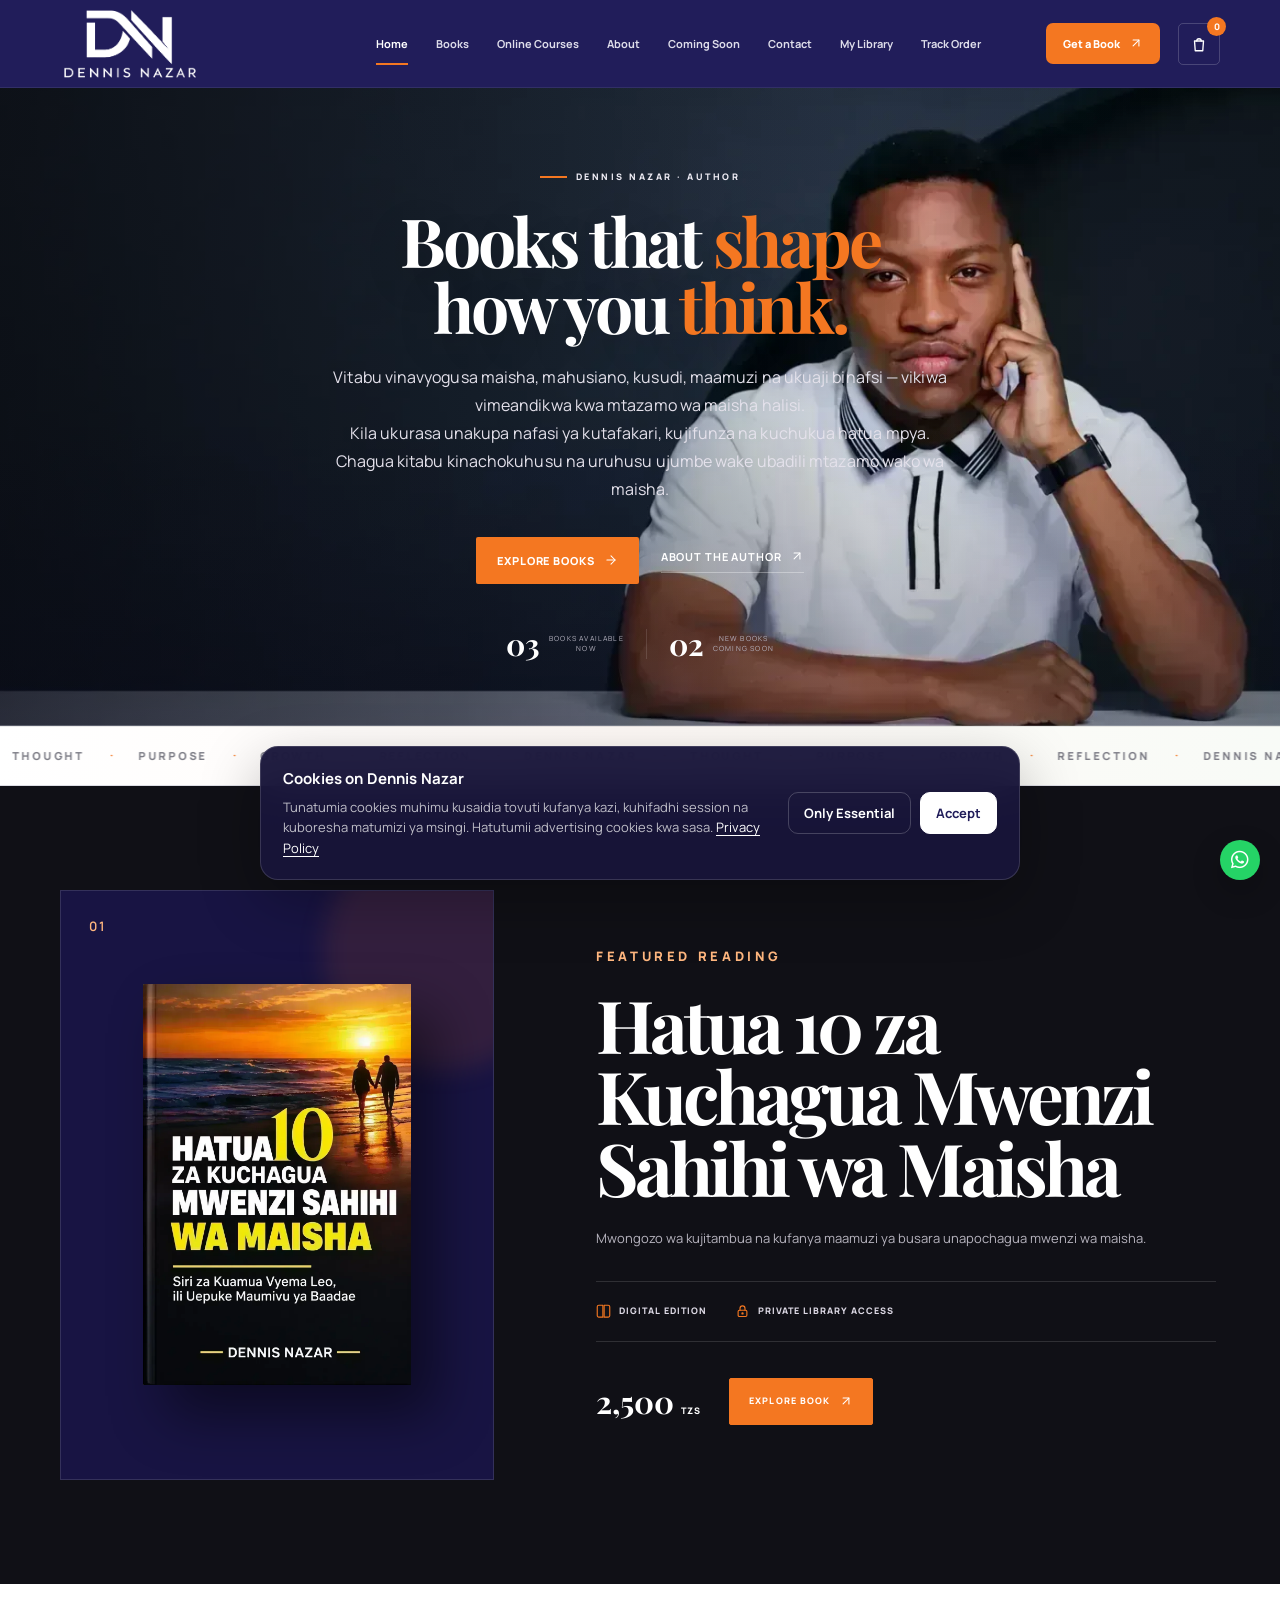
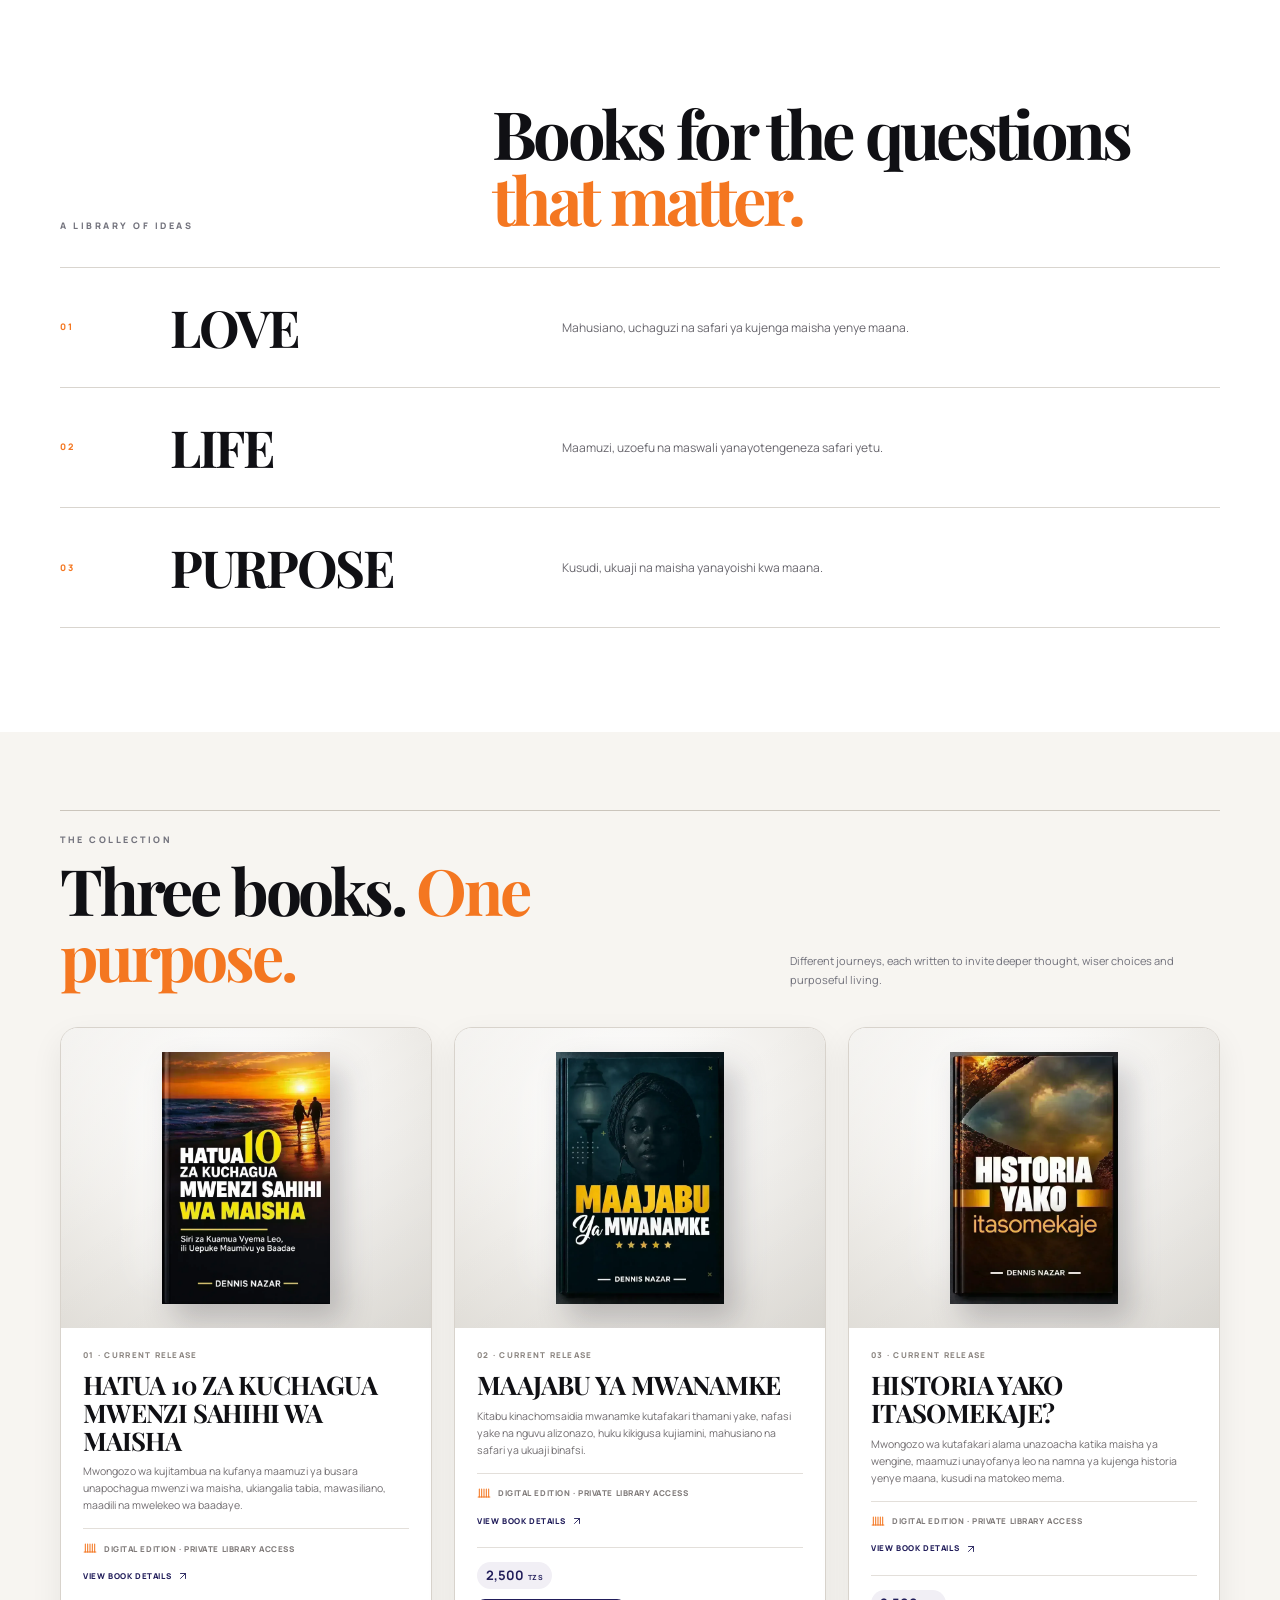
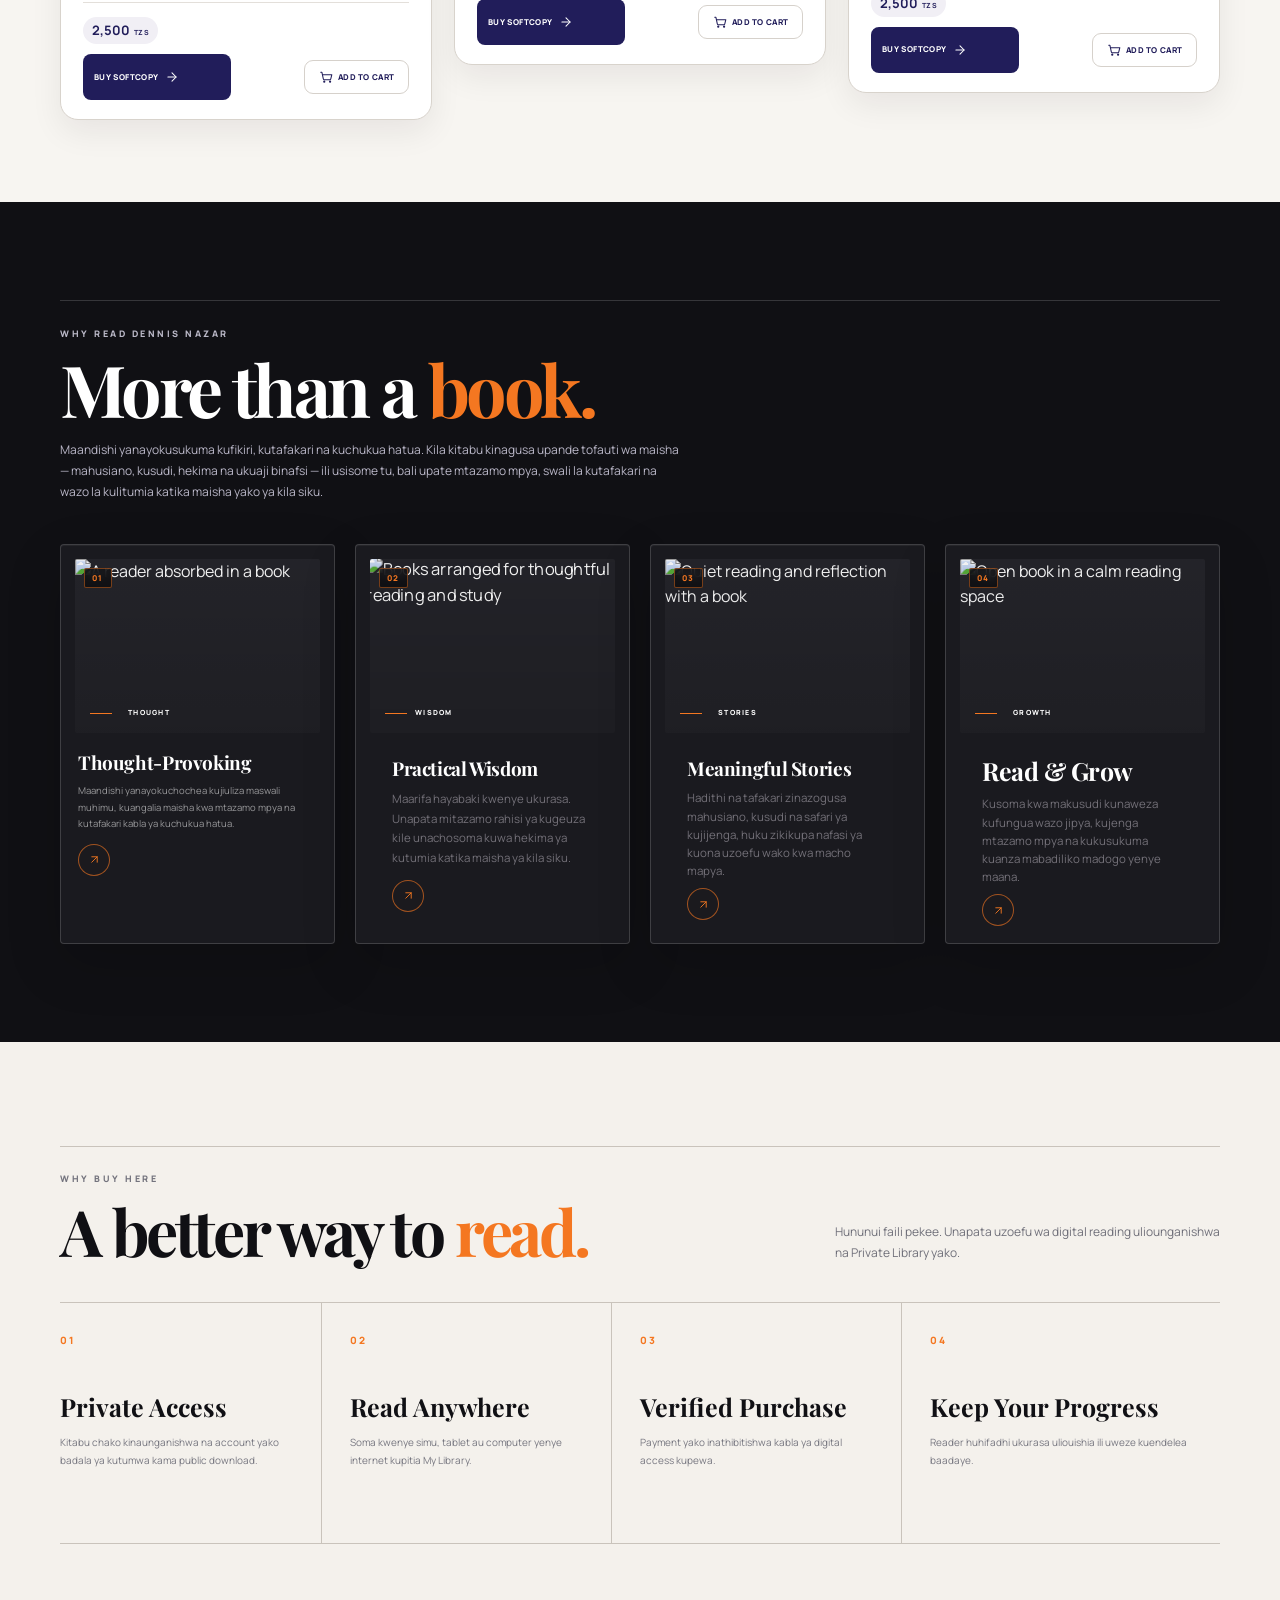
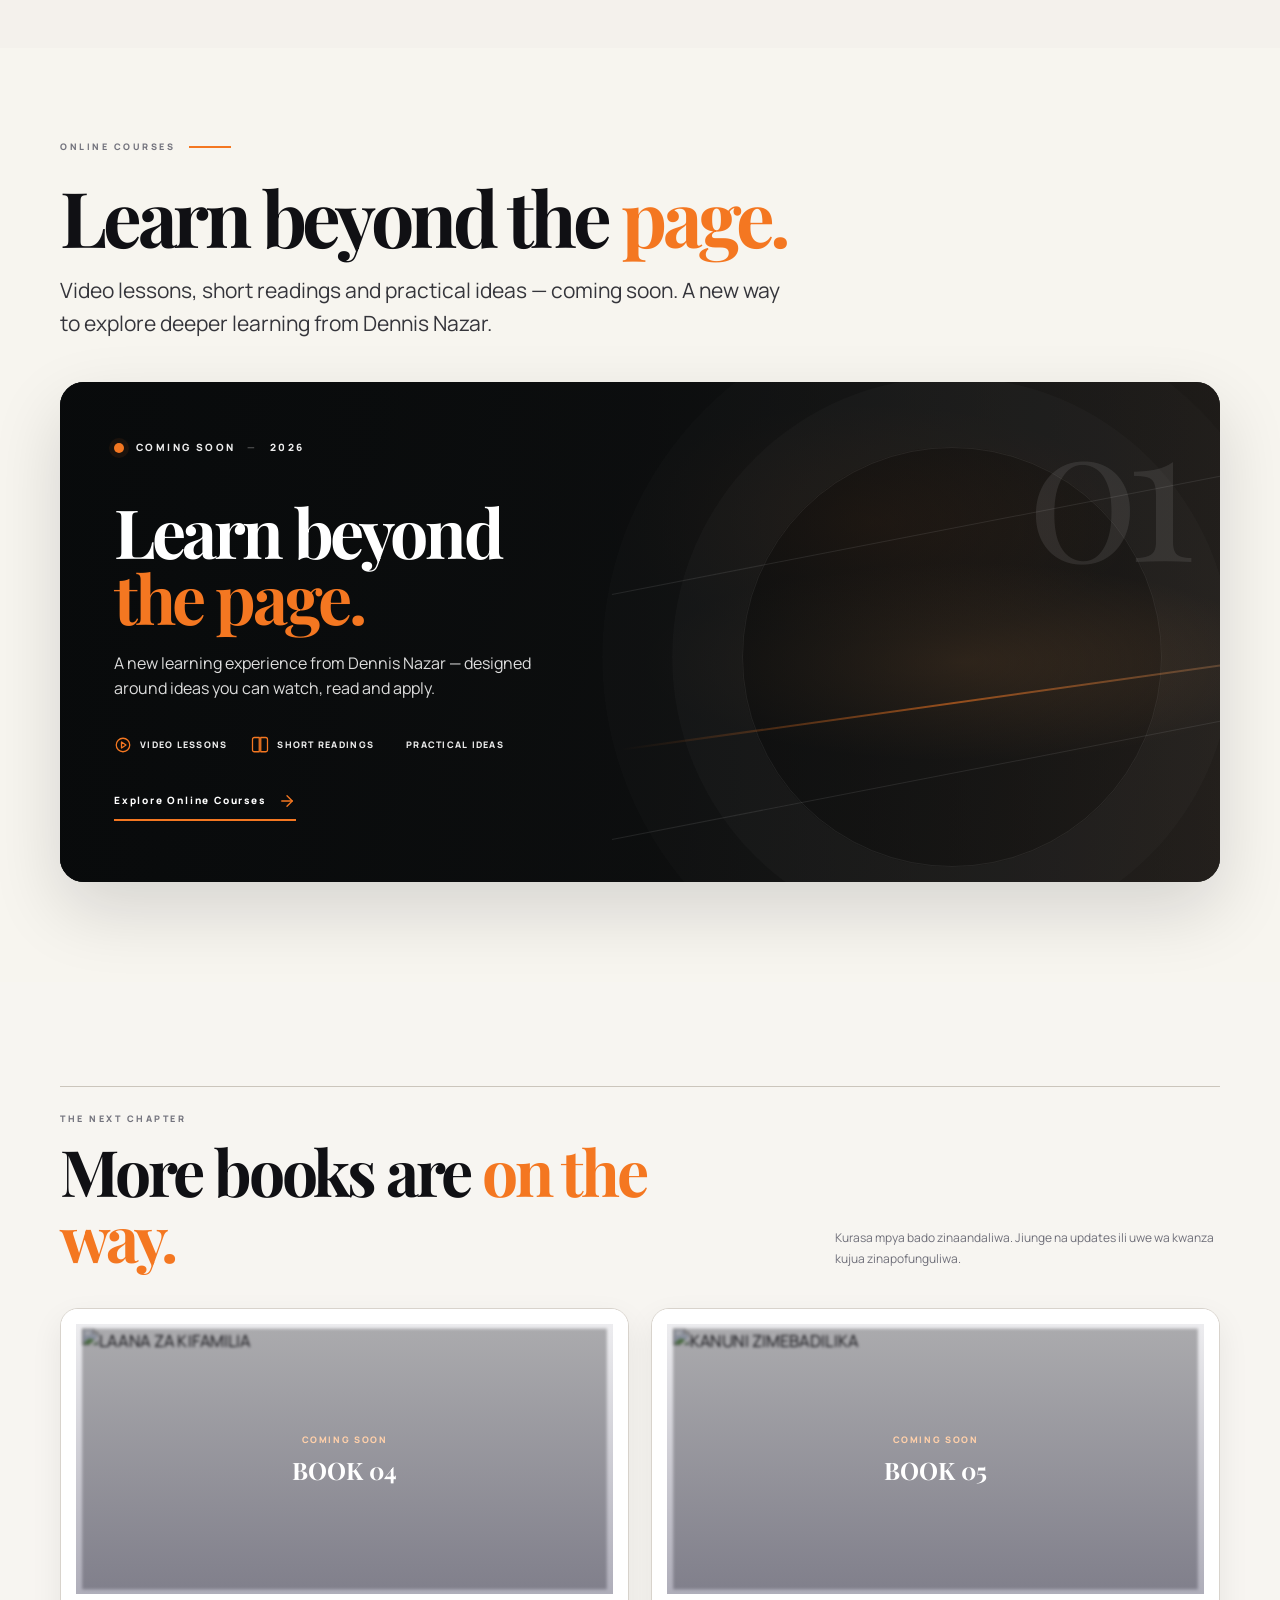
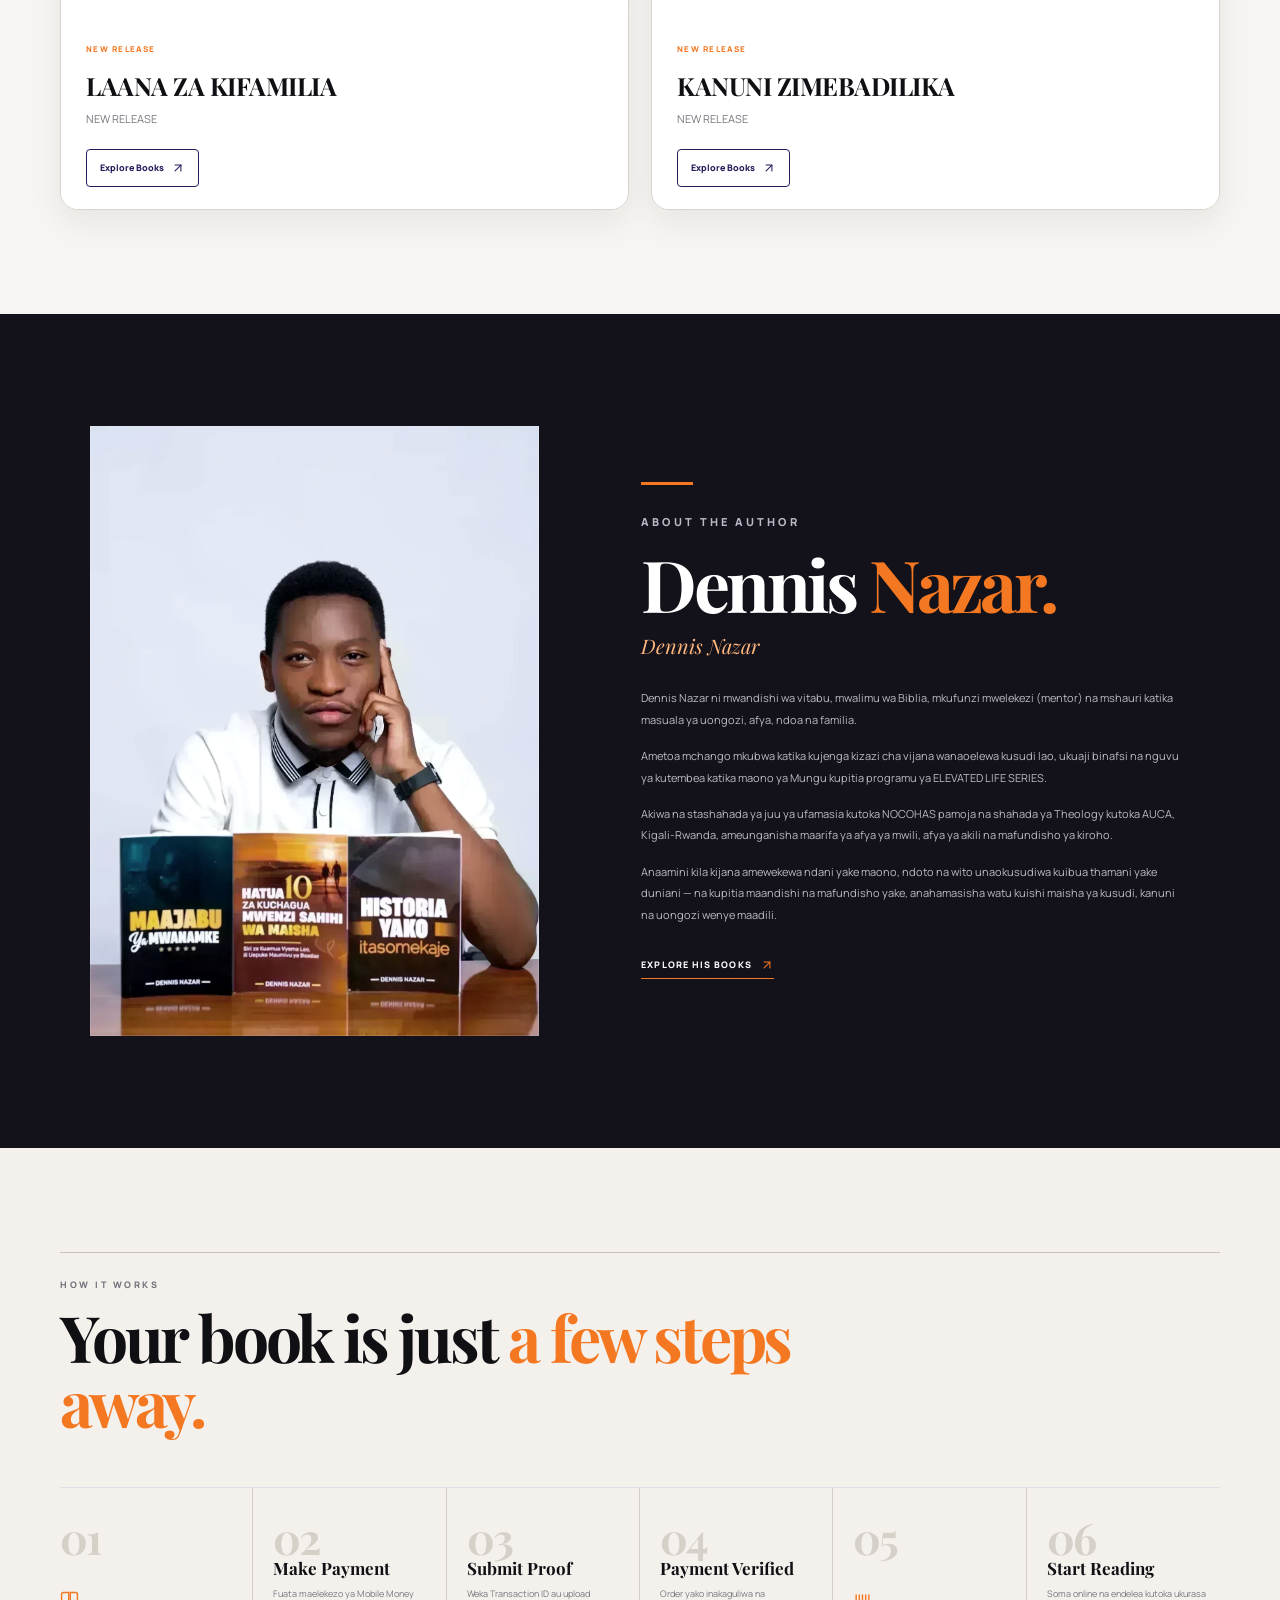
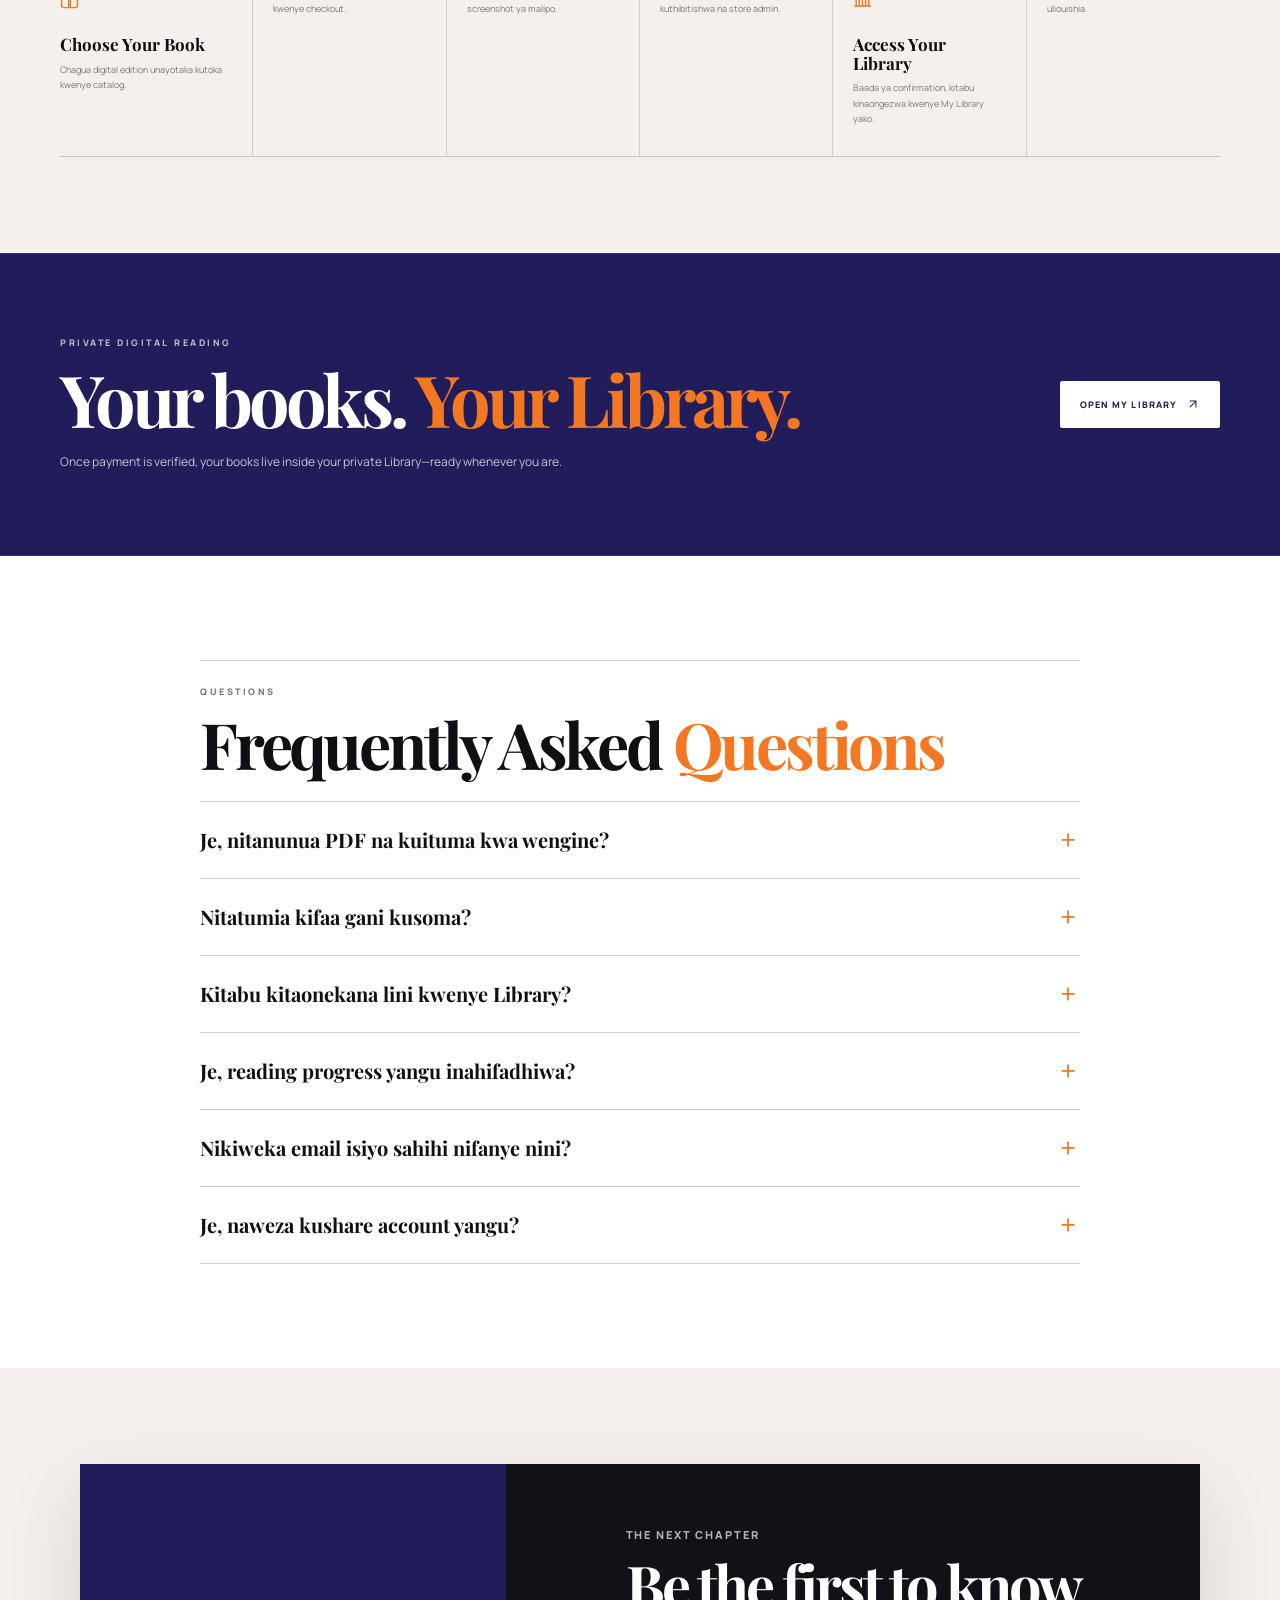
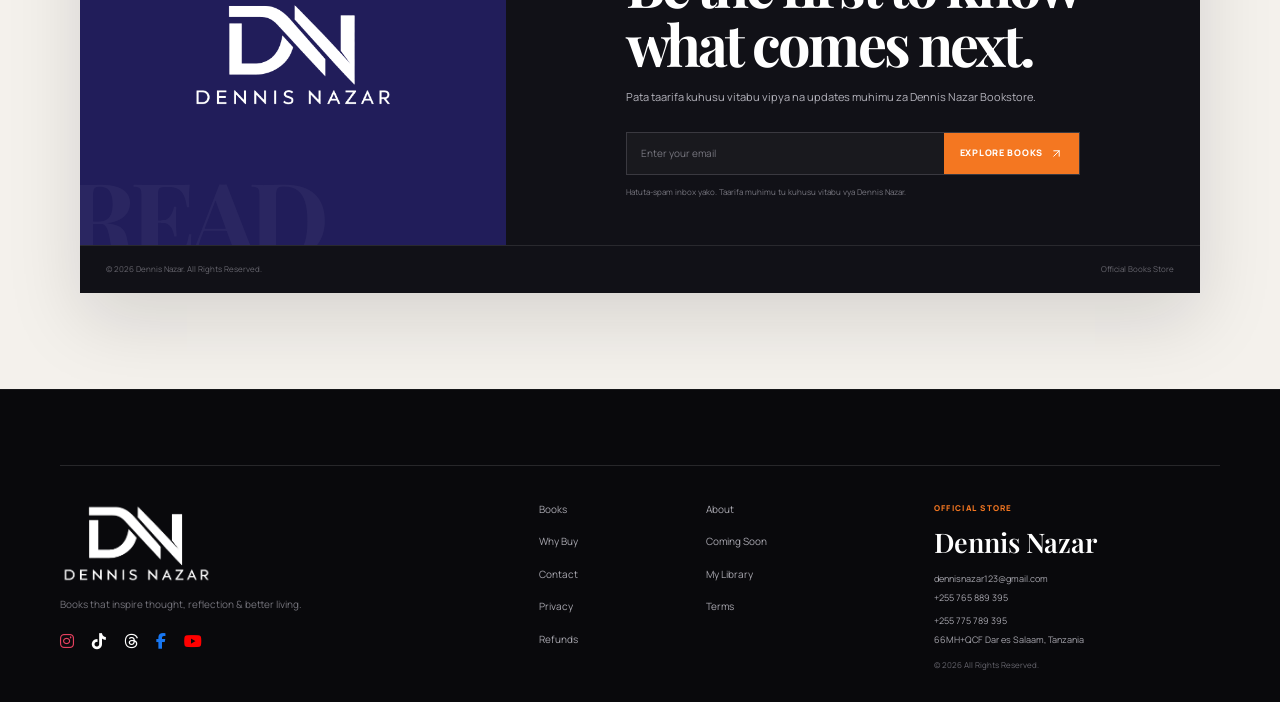
==== commit ba601179: "Fix Back to Top icon rendering" ====
--- a/index.html
+++ b/index.html
@@ -488,7 +488,7 @@
     </div>
   </div>
 
-  <button class="back-to-top" id="backToTop" type="button" aria-label="Back to top" title="Back to top"><i data-lucide="arrow-up"></i></button>
+  <button class="back-to-top" id="backToTop" type="button" aria-label="Back to top" title="Back to top"><span data-icon="arrow-up"></span></button>
   <a class="whatsapp-float" href="https://wa.me/255765889395" target="_blank" rel="noopener" aria-label="Chat with Dennis Nazar on WhatsApp" title="WhatsApp Dennis Nazar"><i class="fa-brands fa-whatsapp"></i></a>
 <div class="book-modal-backdrop" id="bookModal" aria-hidden="true">
       <div class="book-modal" role="dialog" aria-modal="true" aria-labelledby="bookModalTitle">
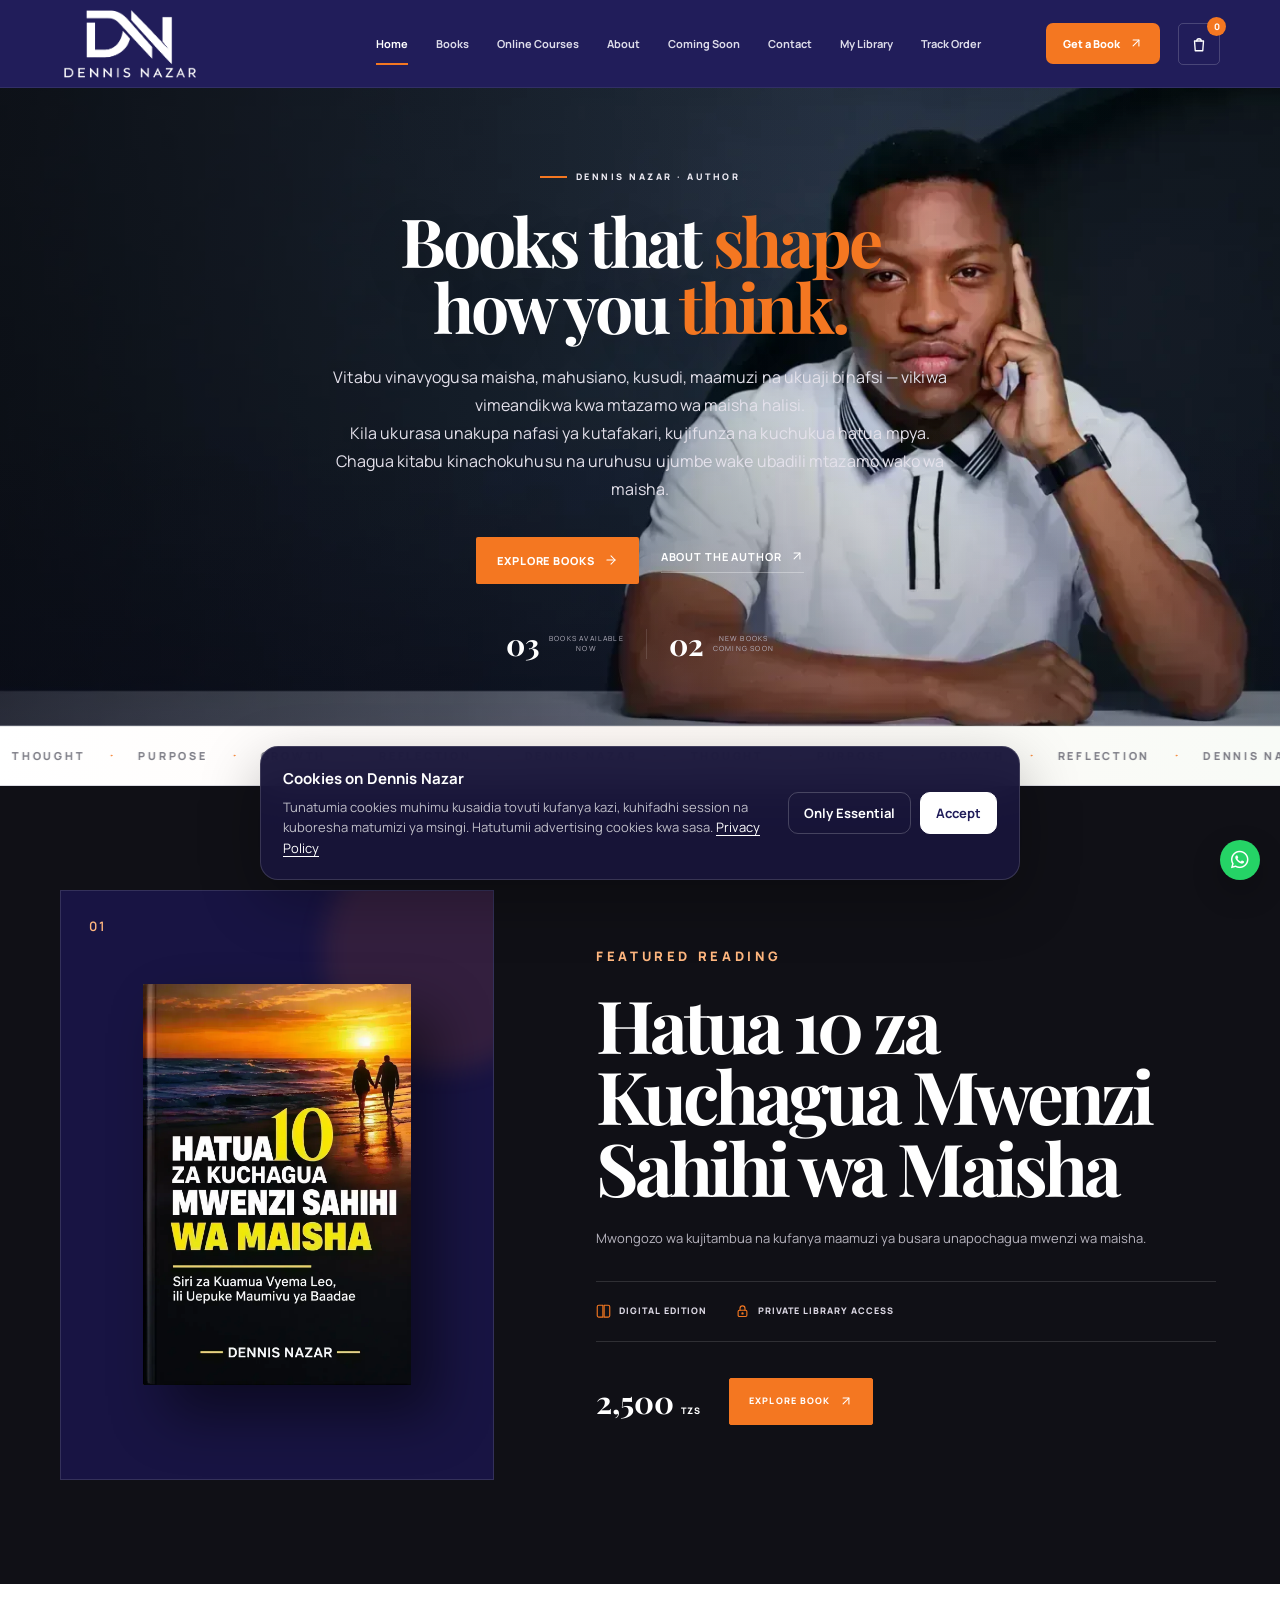
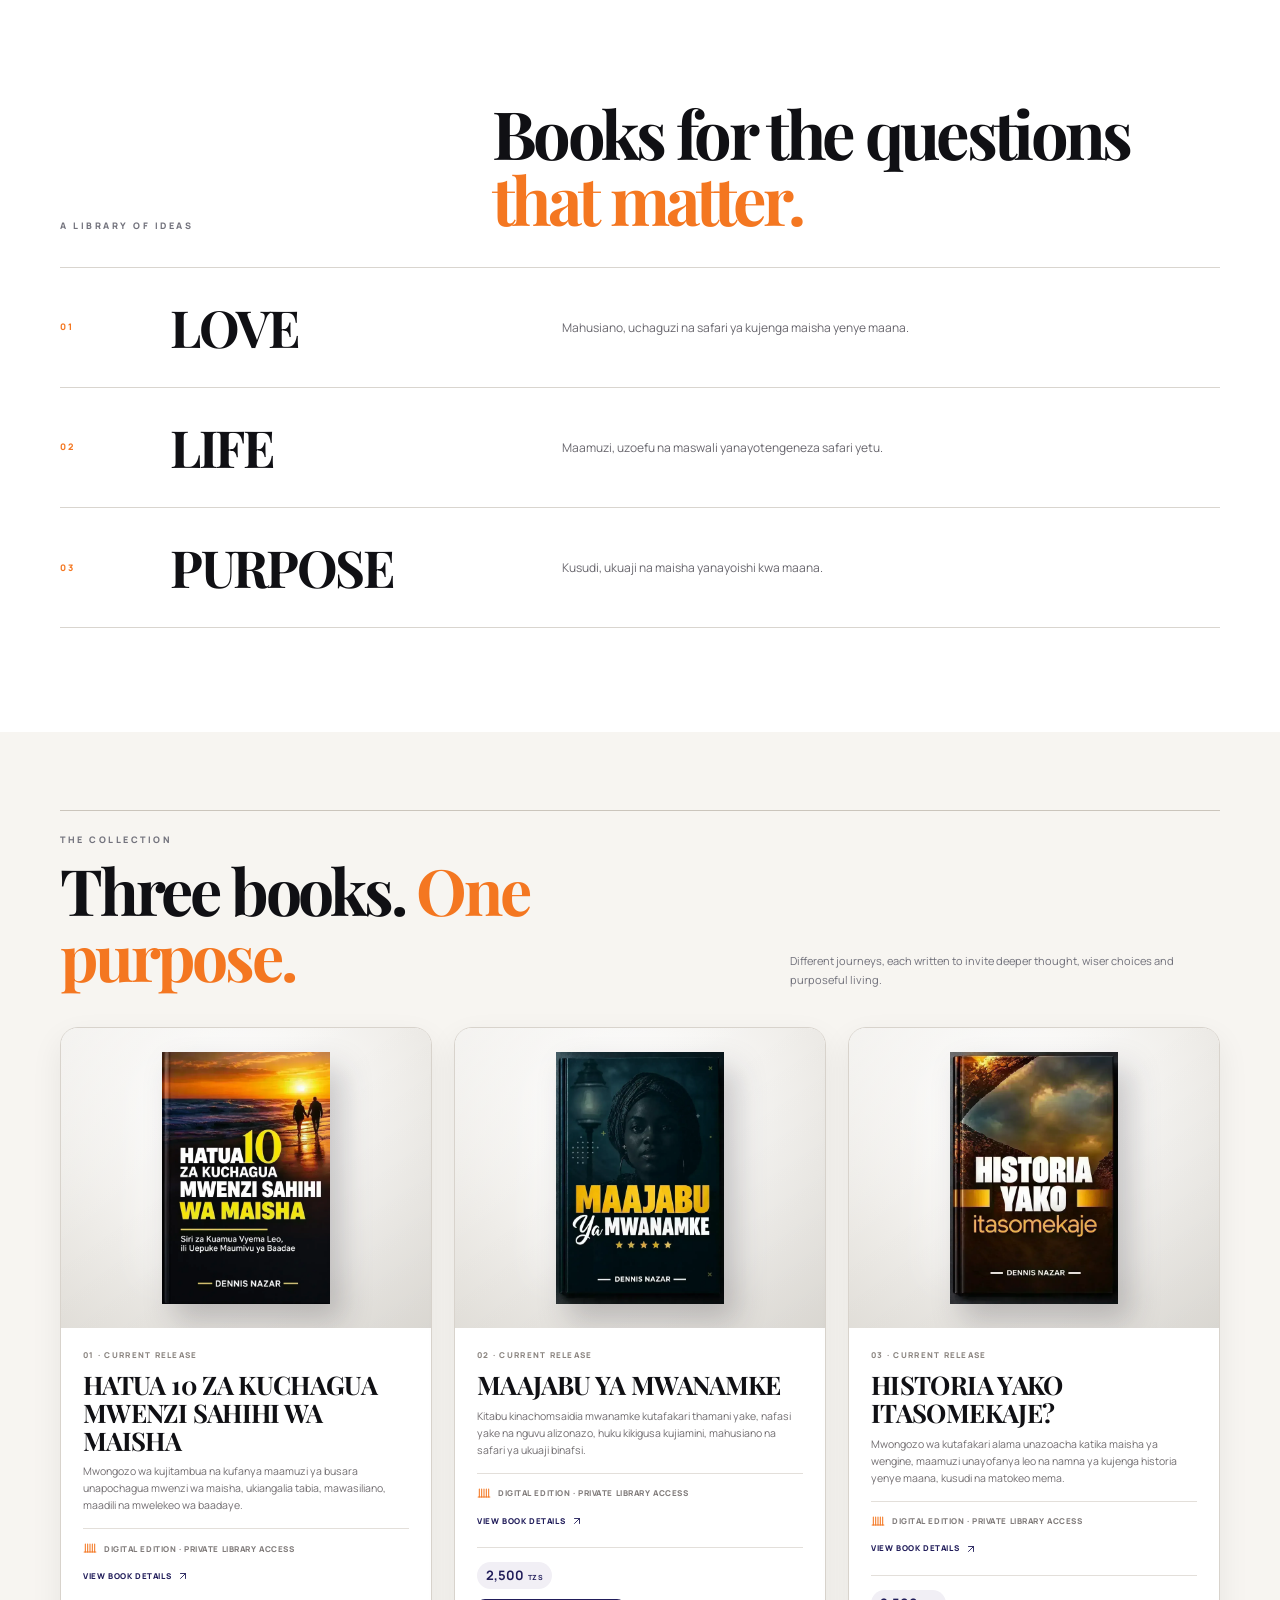
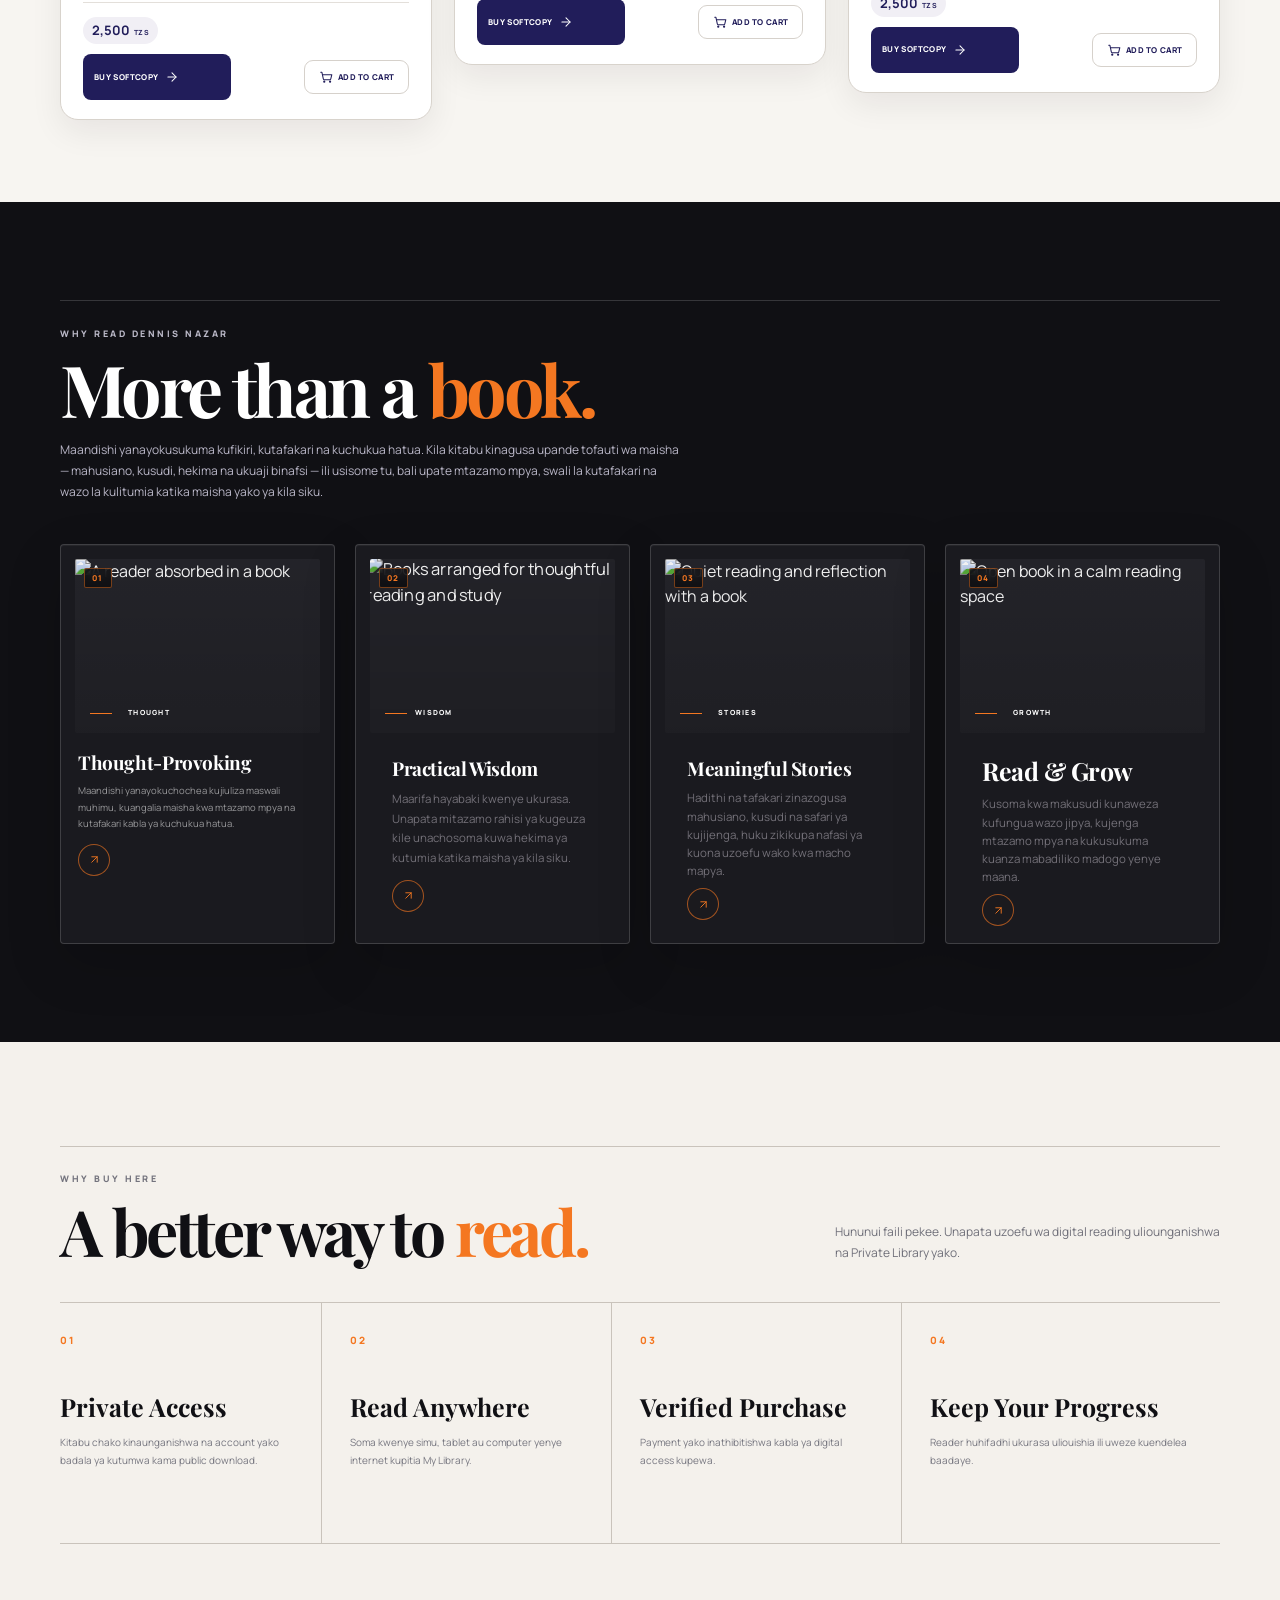
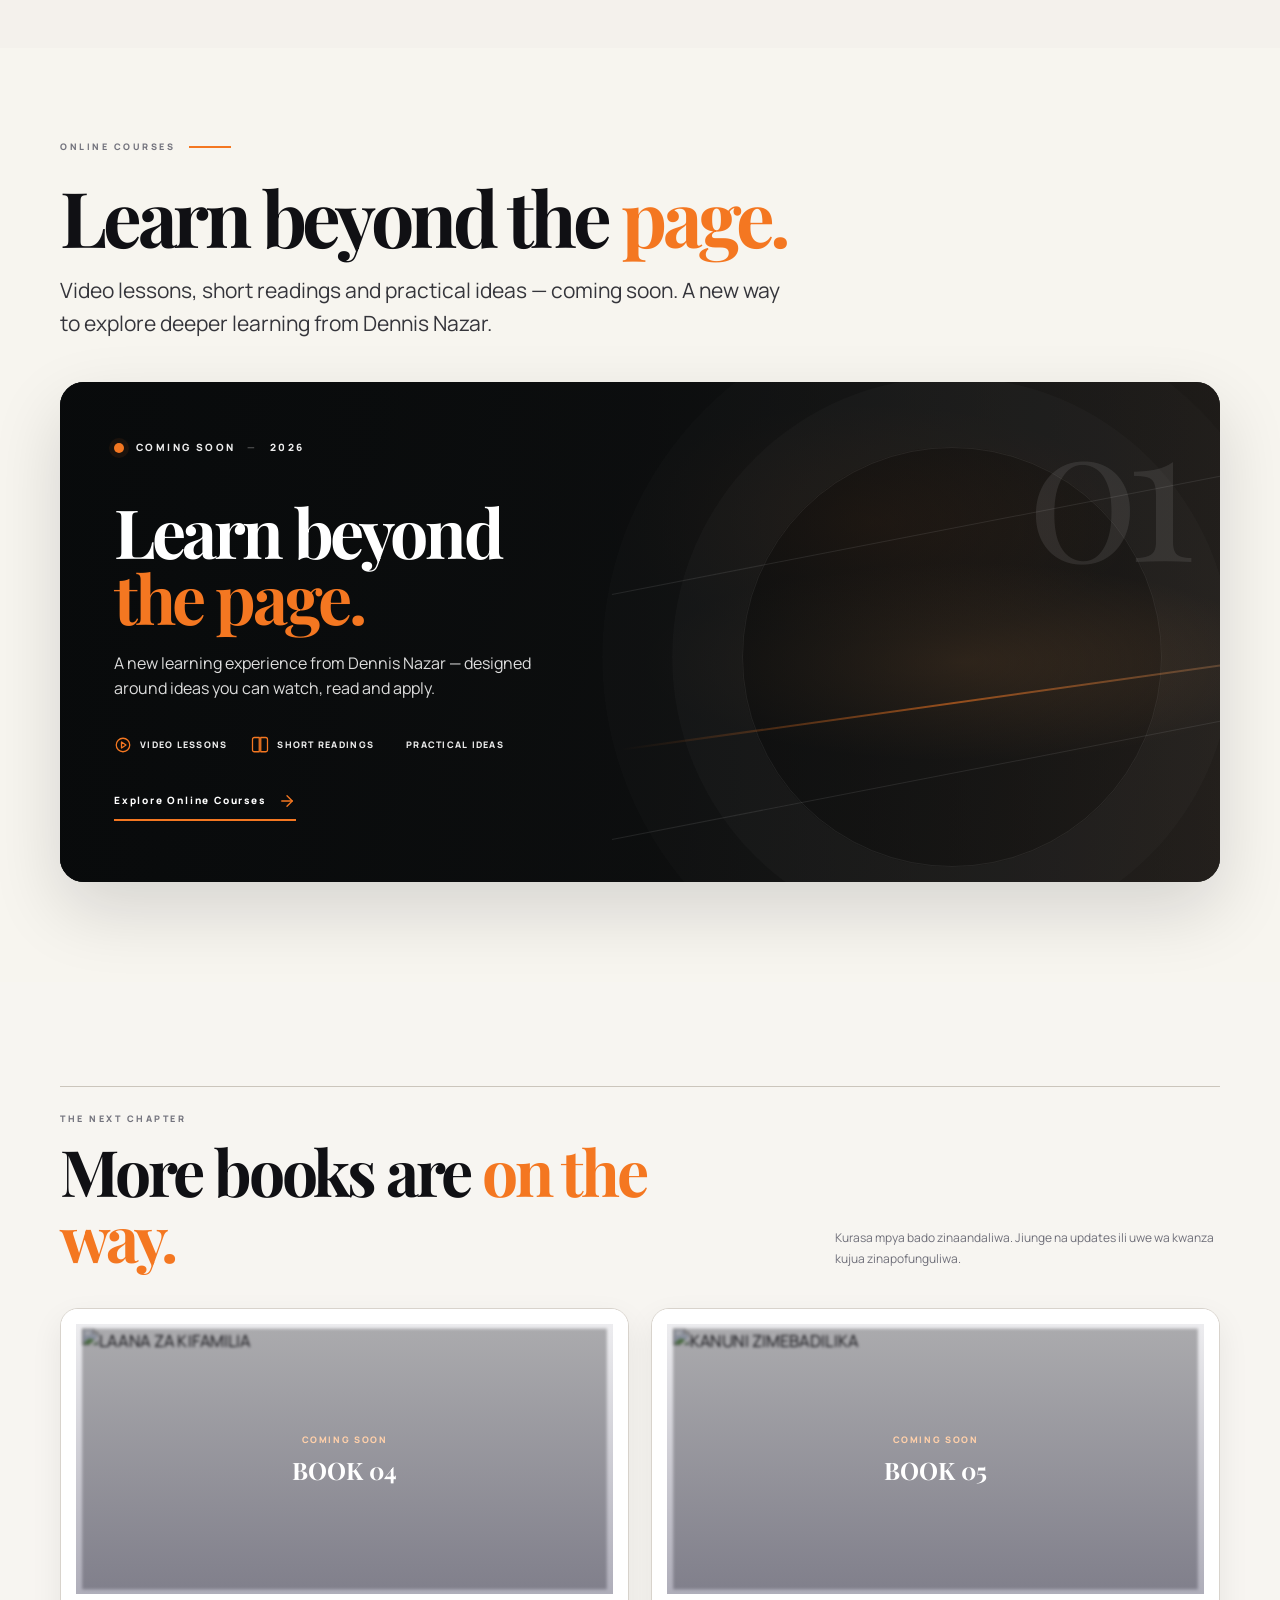
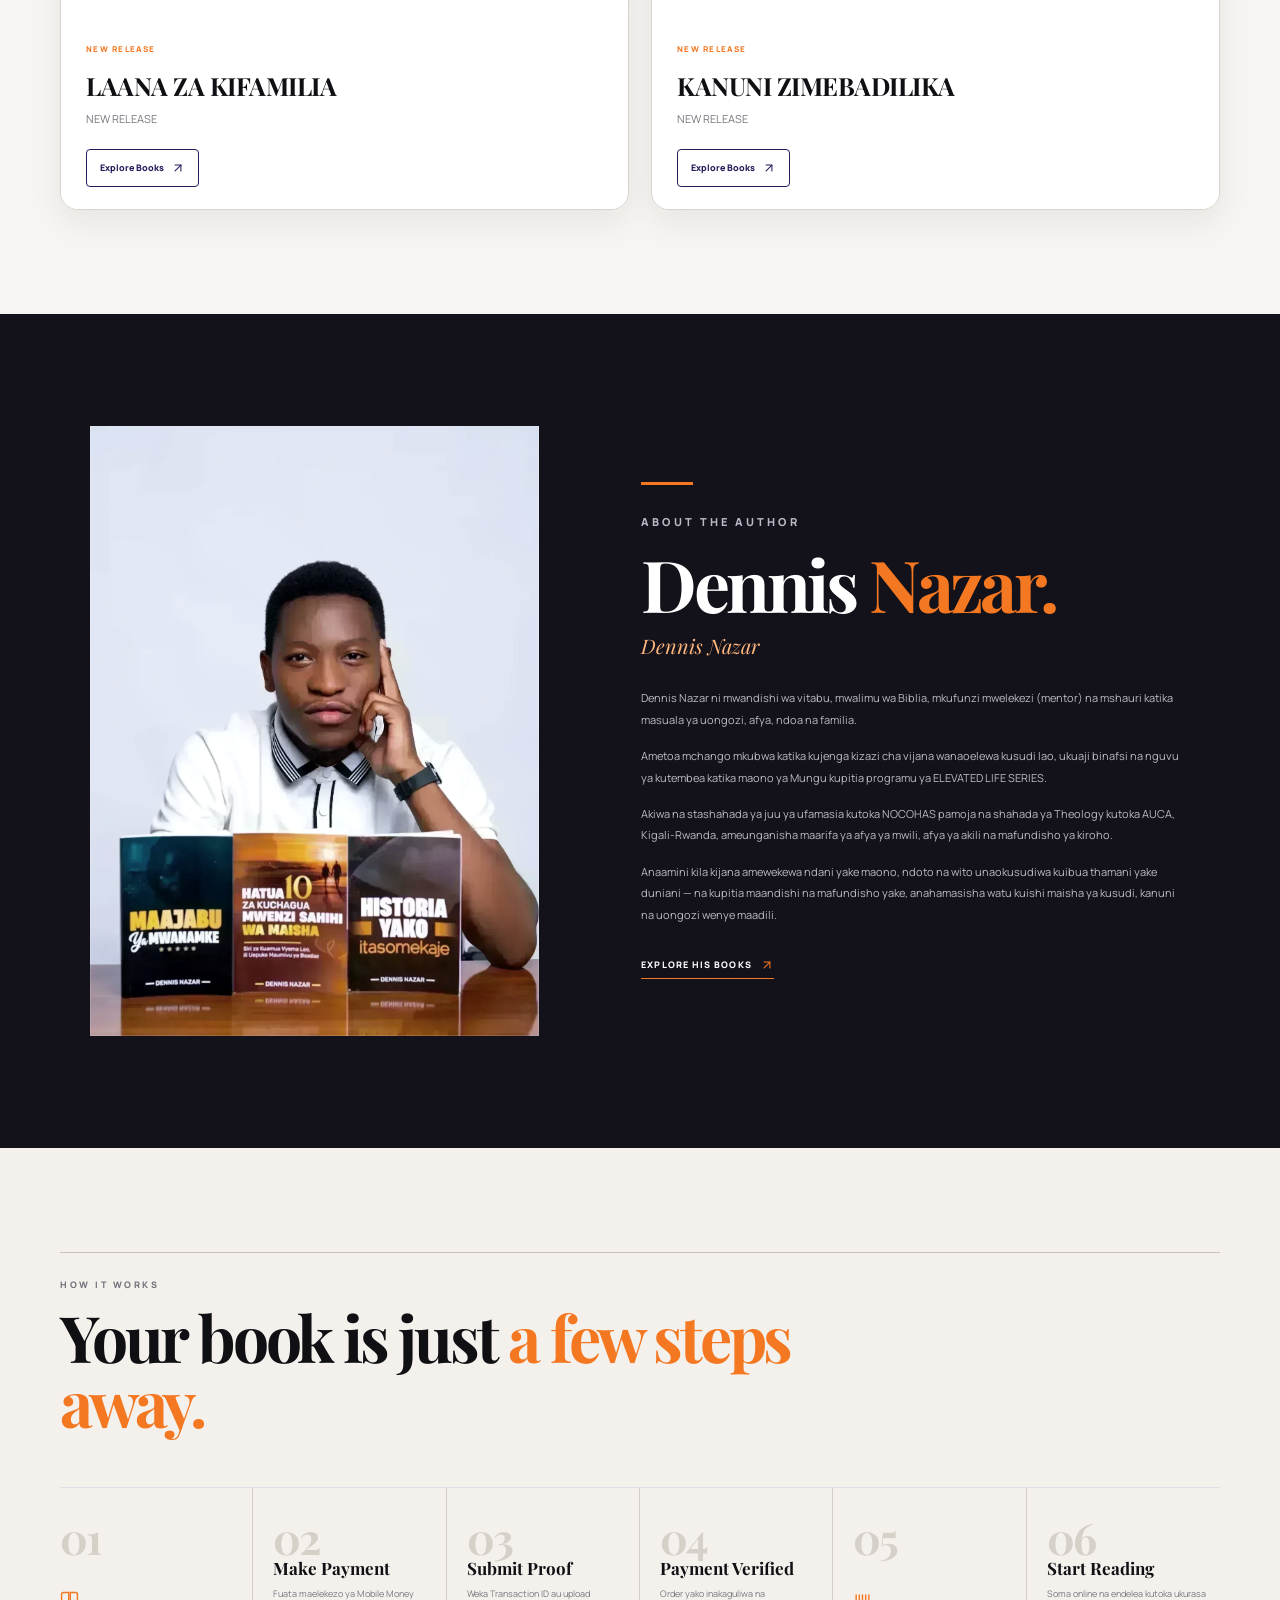
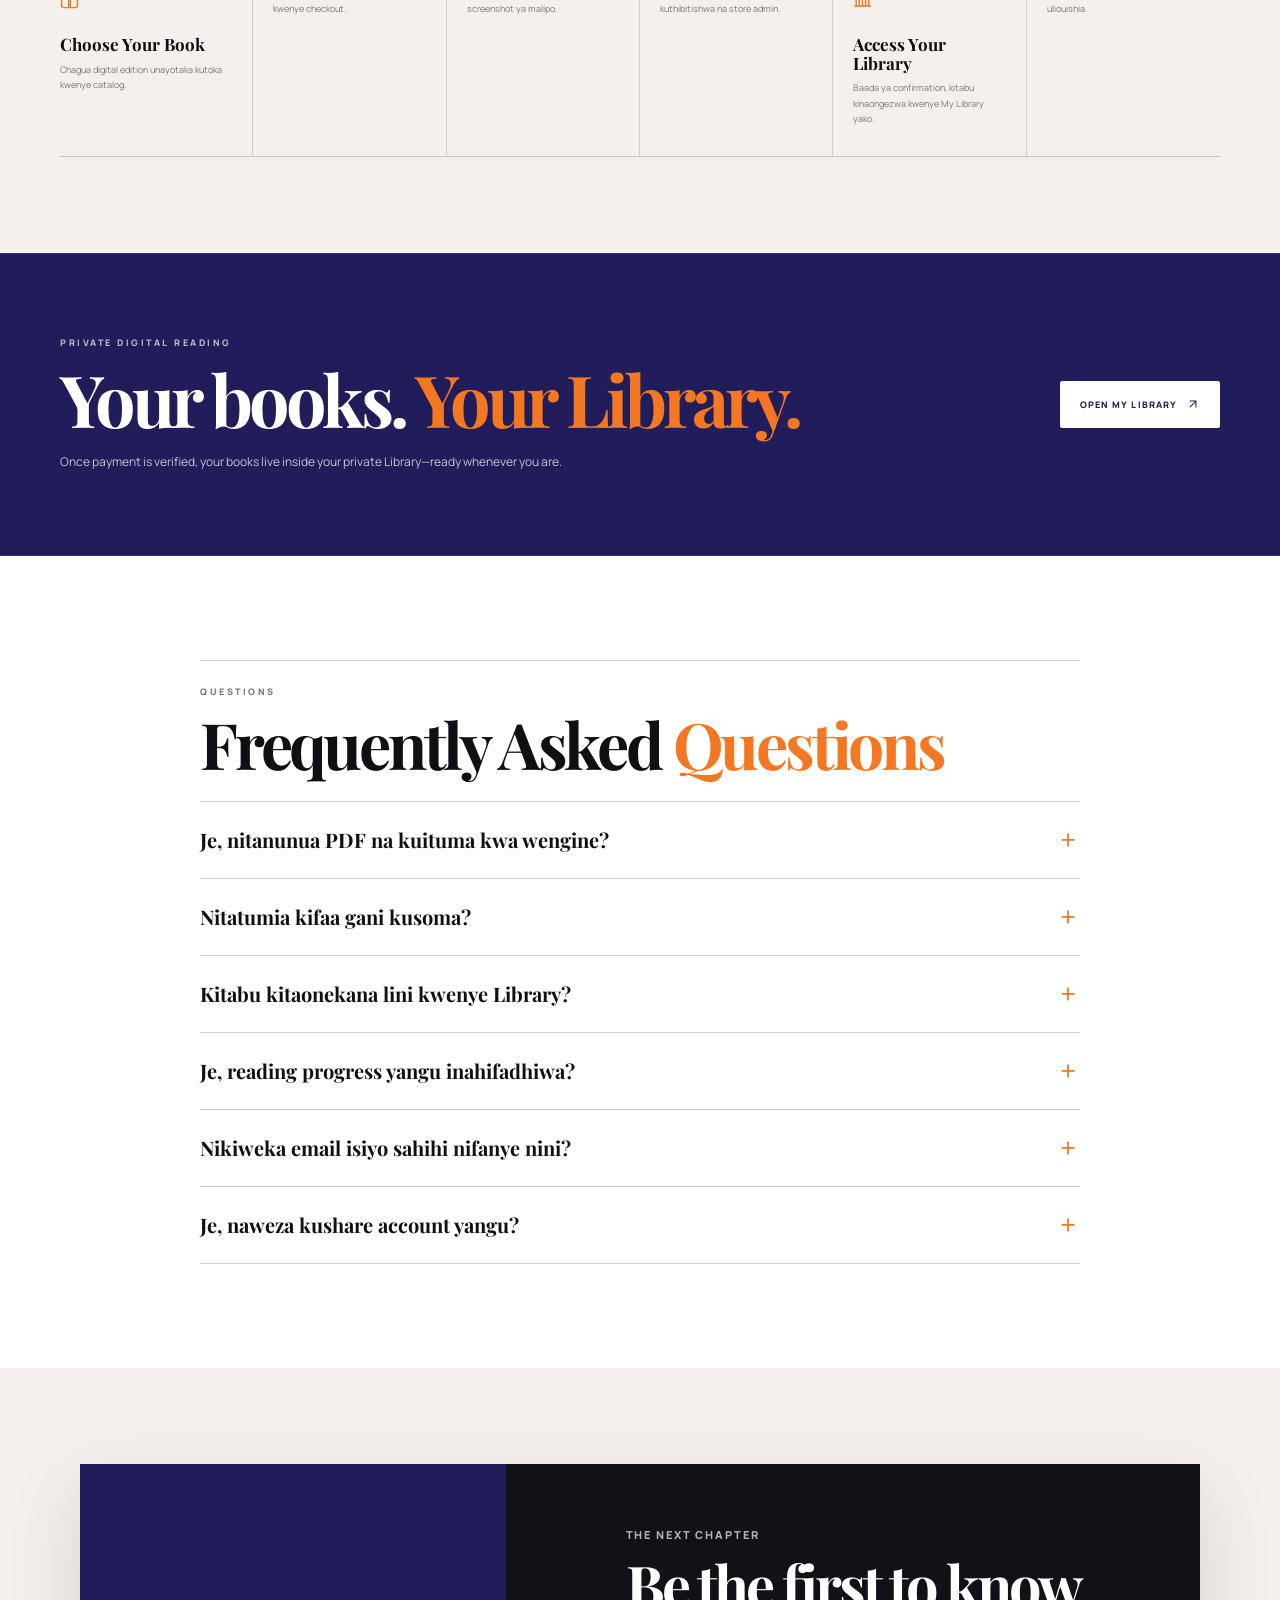
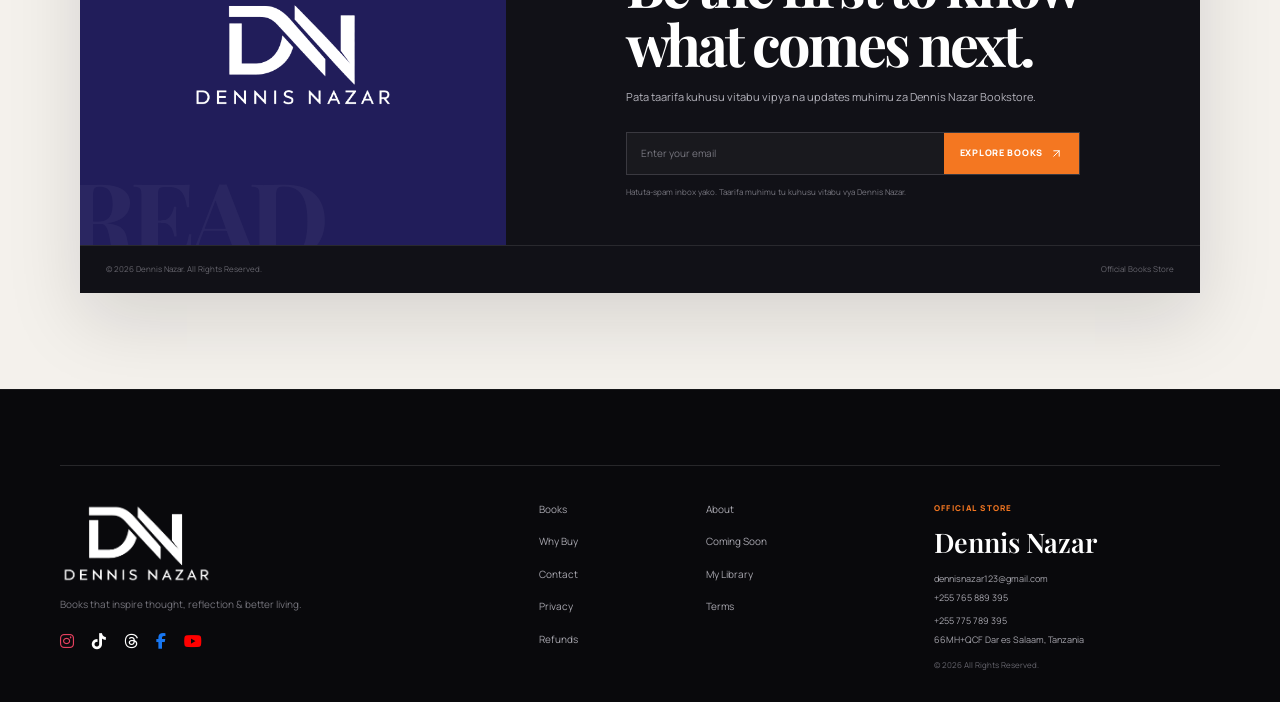
==== commit c010abf6: "Use local Lucide renderer for Back to Top icon" ====
--- a/index.html
+++ b/index.html
@@ -488,7 +488,7 @@
     </div>
   </div>
 
-  <button class="back-to-top" id="backToTop" type="button" aria-label="Back to top" title="Back to top"><span data-icon="arrow-up"></span></button>
+  <button class="back-to-top" id="backToTop" type="button" aria-label="Back to top" title="Back to top"><i data-lucide="arrow-up"></i></button>
   <a class="whatsapp-float" href="https://wa.me/255765889395" target="_blank" rel="noopener" aria-label="Chat with Dennis Nazar on WhatsApp" title="WhatsApp Dennis Nazar"><i class="fa-brands fa-whatsapp"></i></a>
 <div class="book-modal-backdrop" id="bookModal" aria-hidden="true">
       <div class="book-modal" role="dialog" aria-modal="true" aria-labelledby="bookModalTitle">
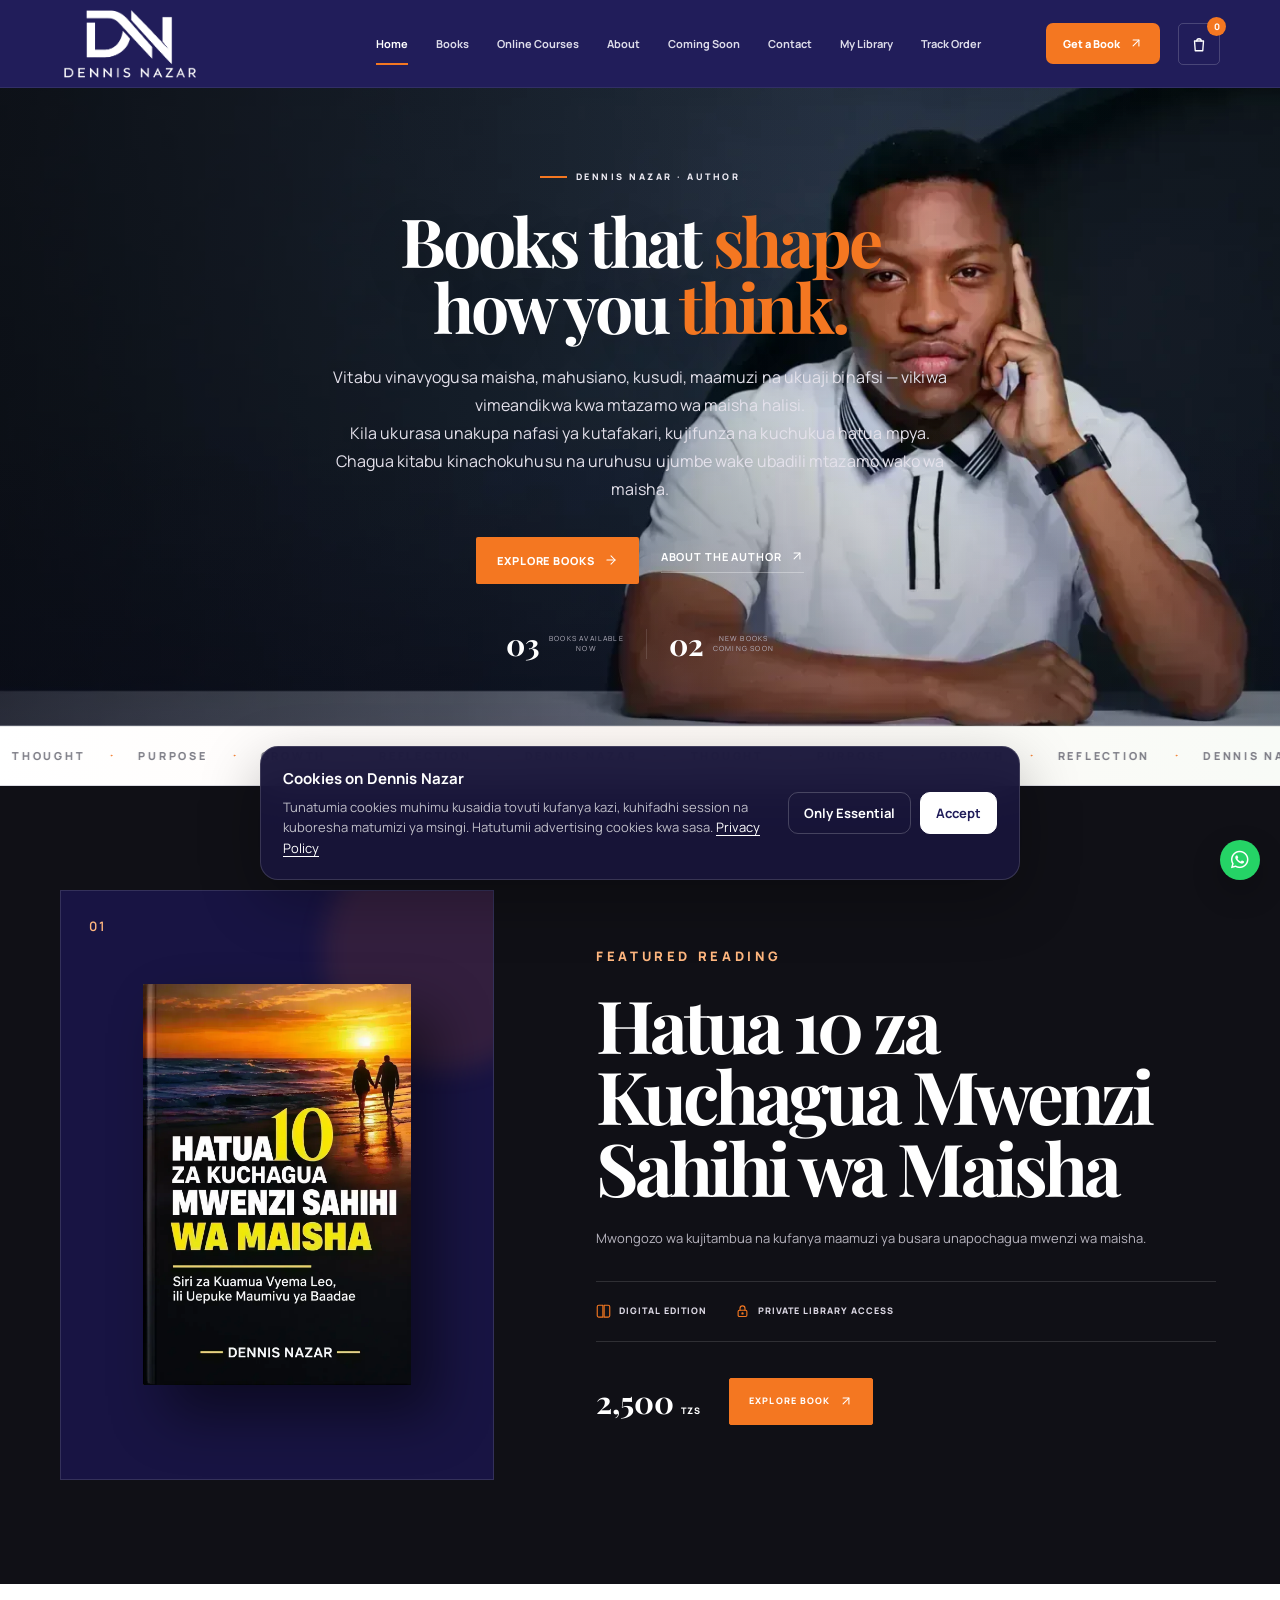
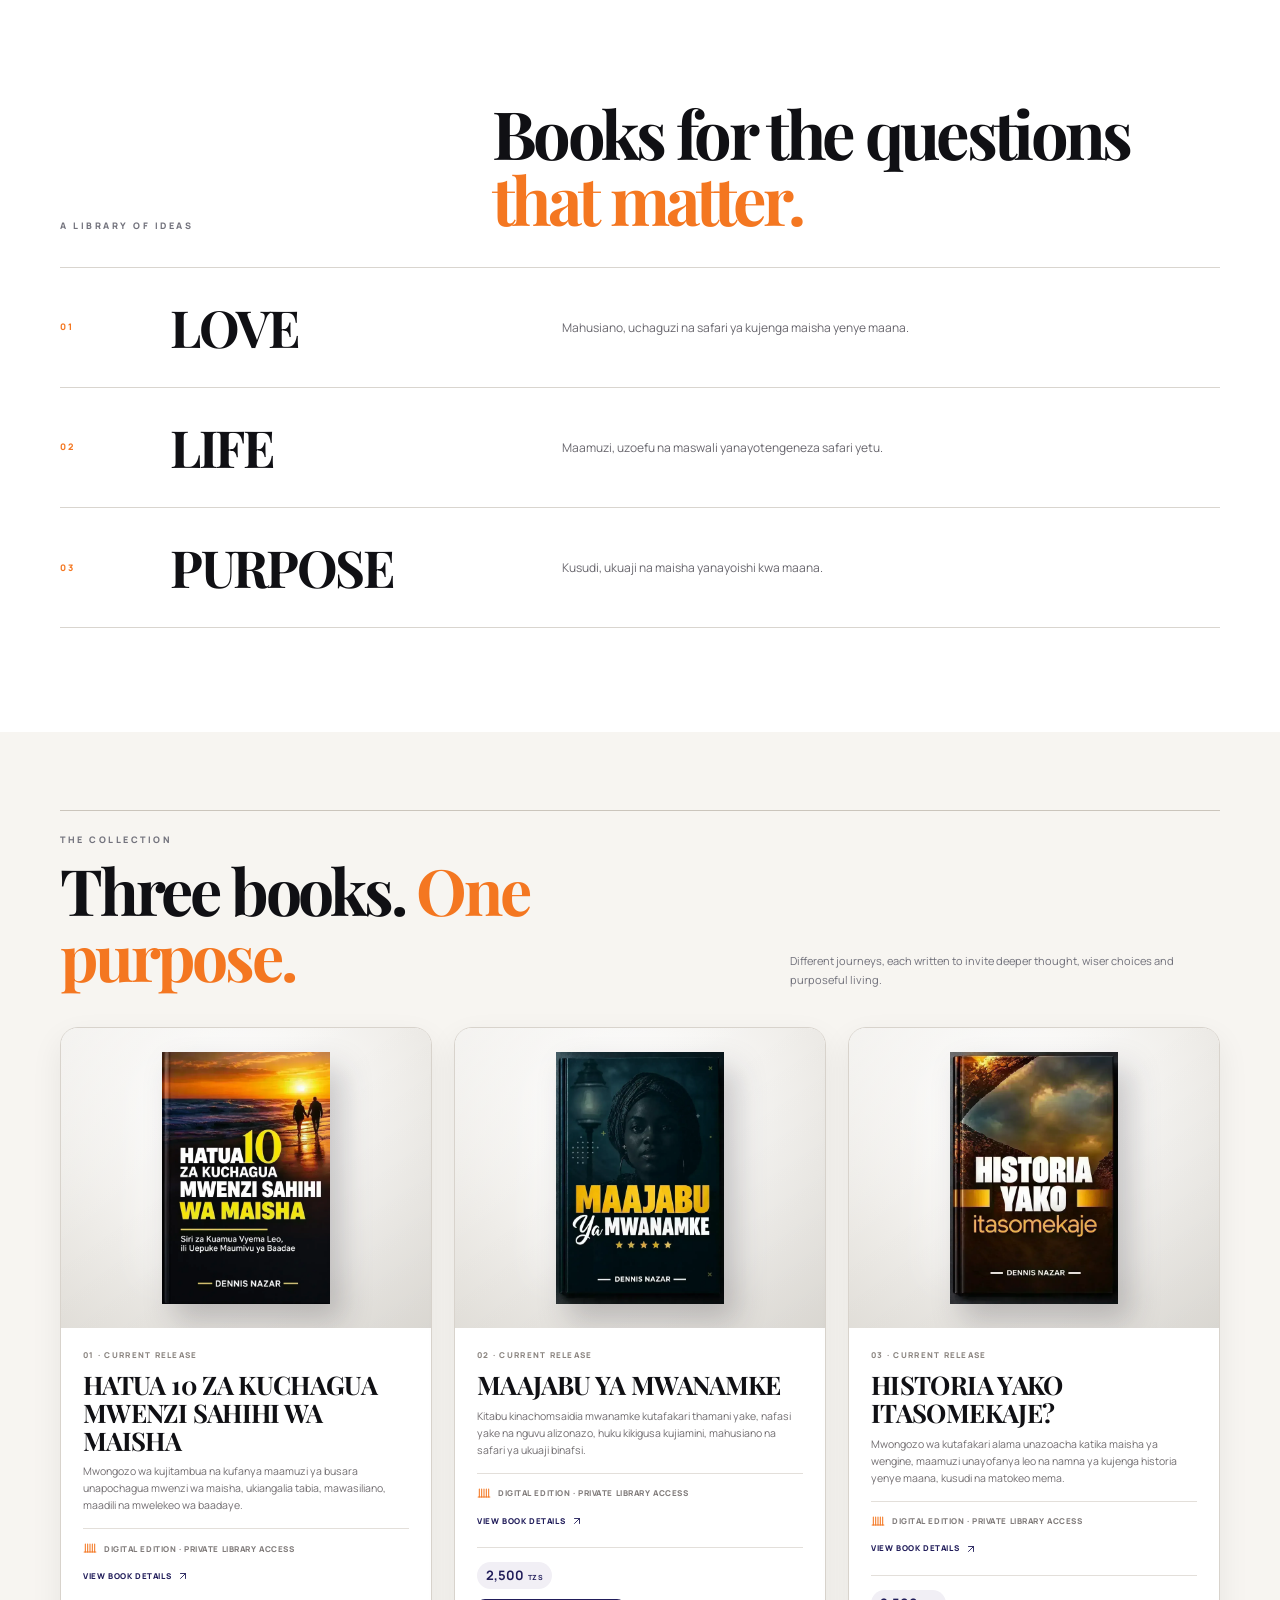
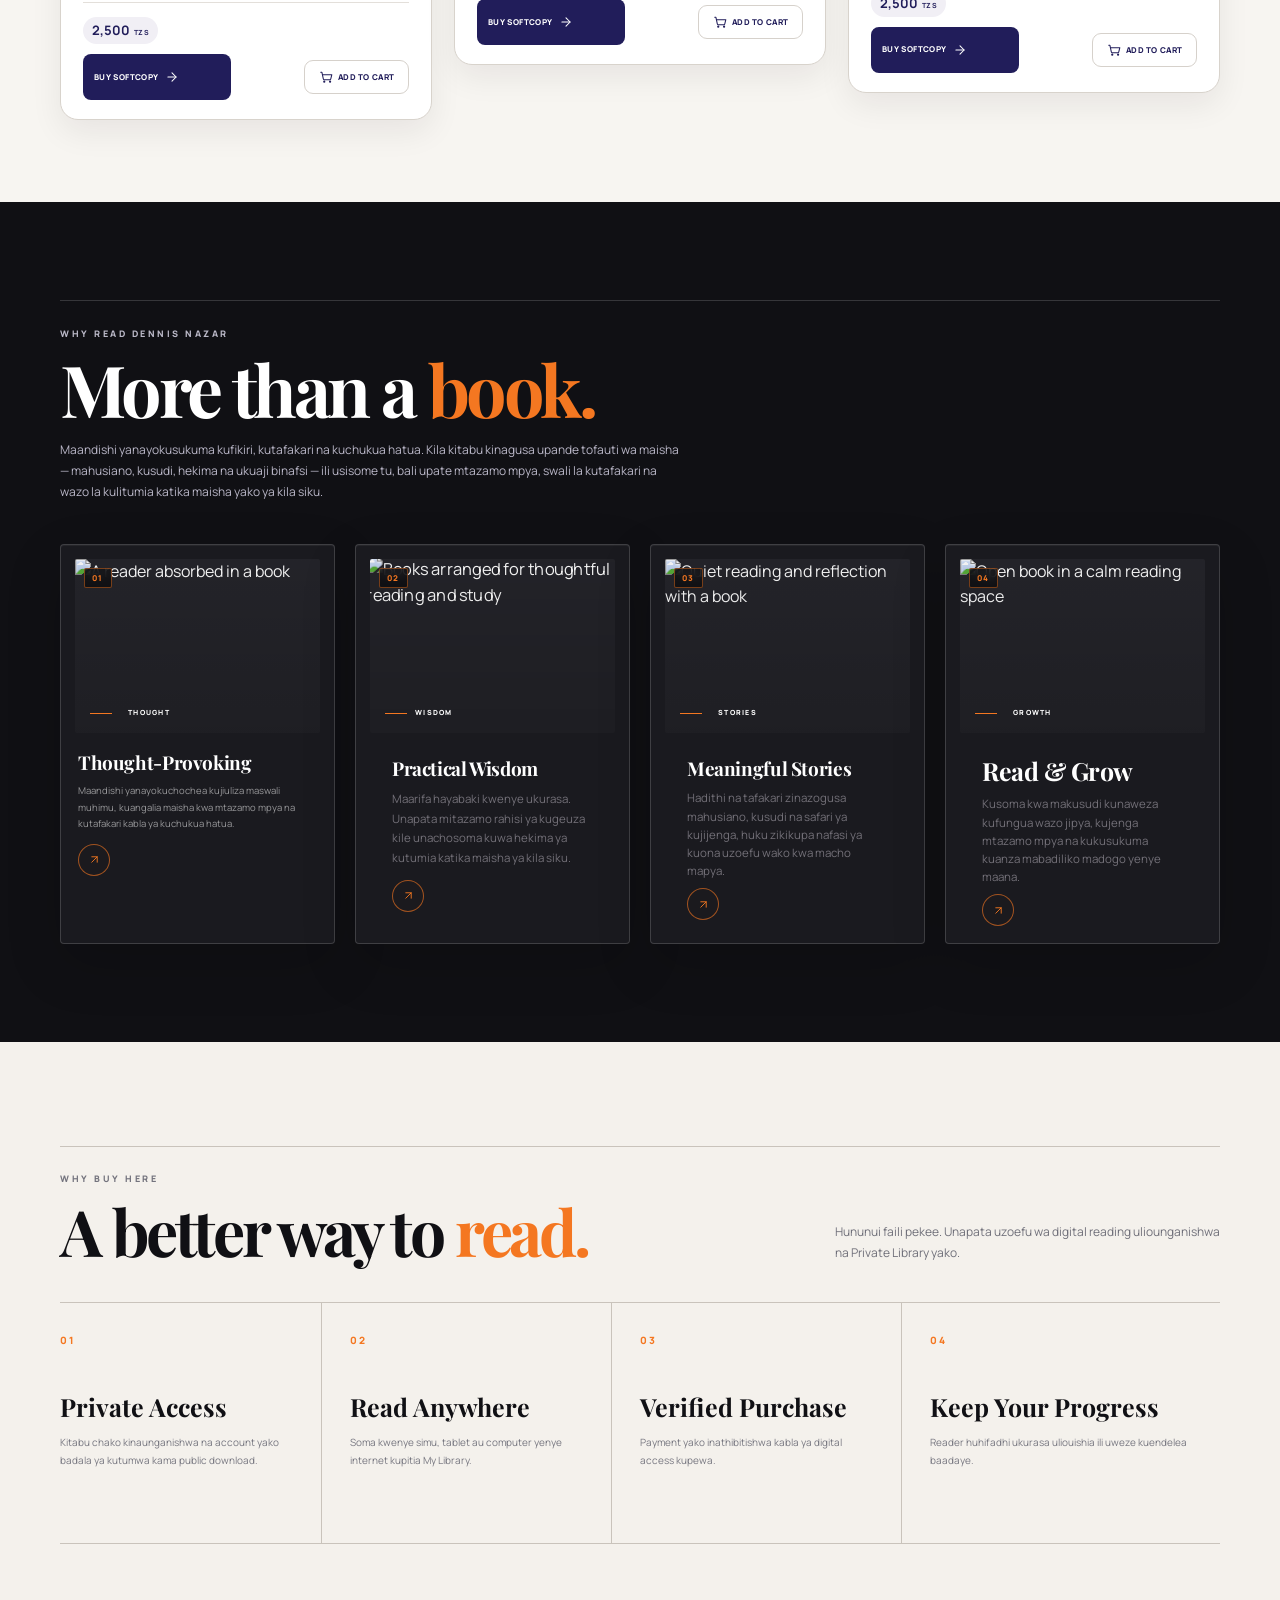
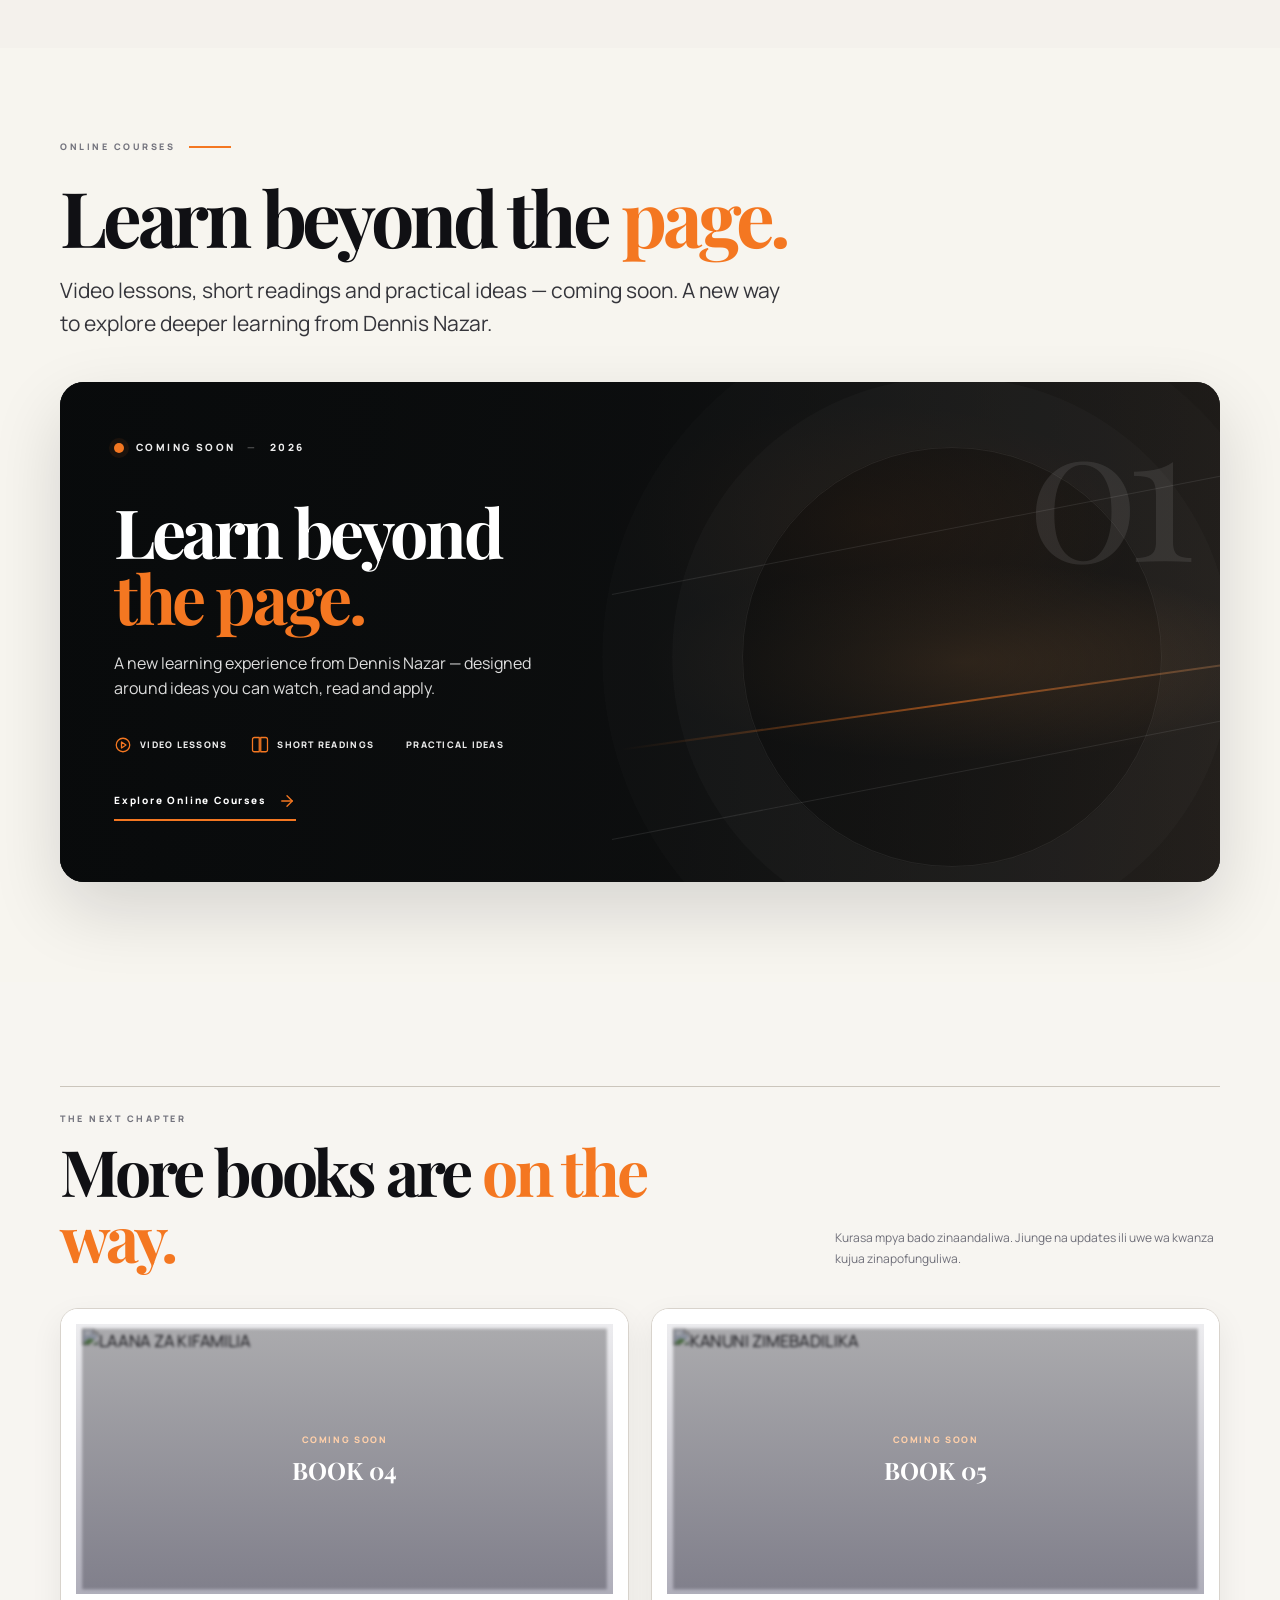
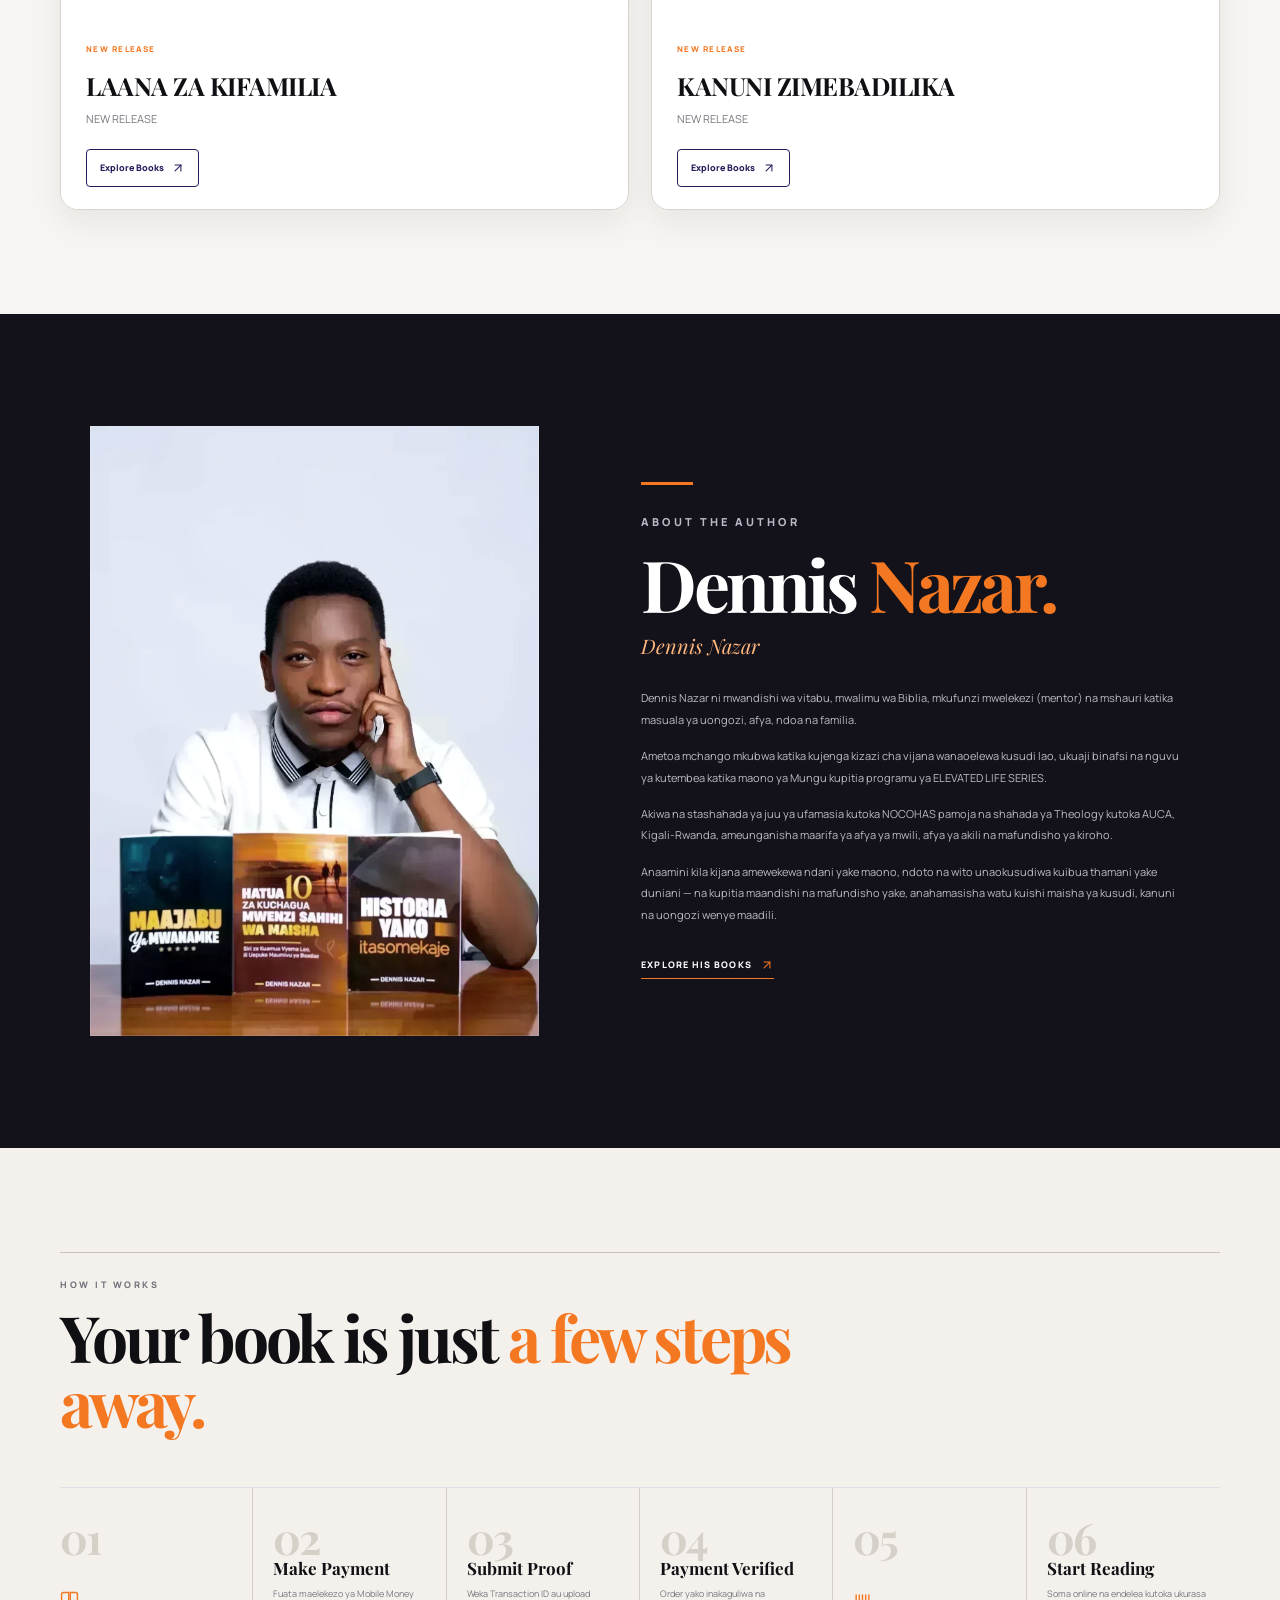
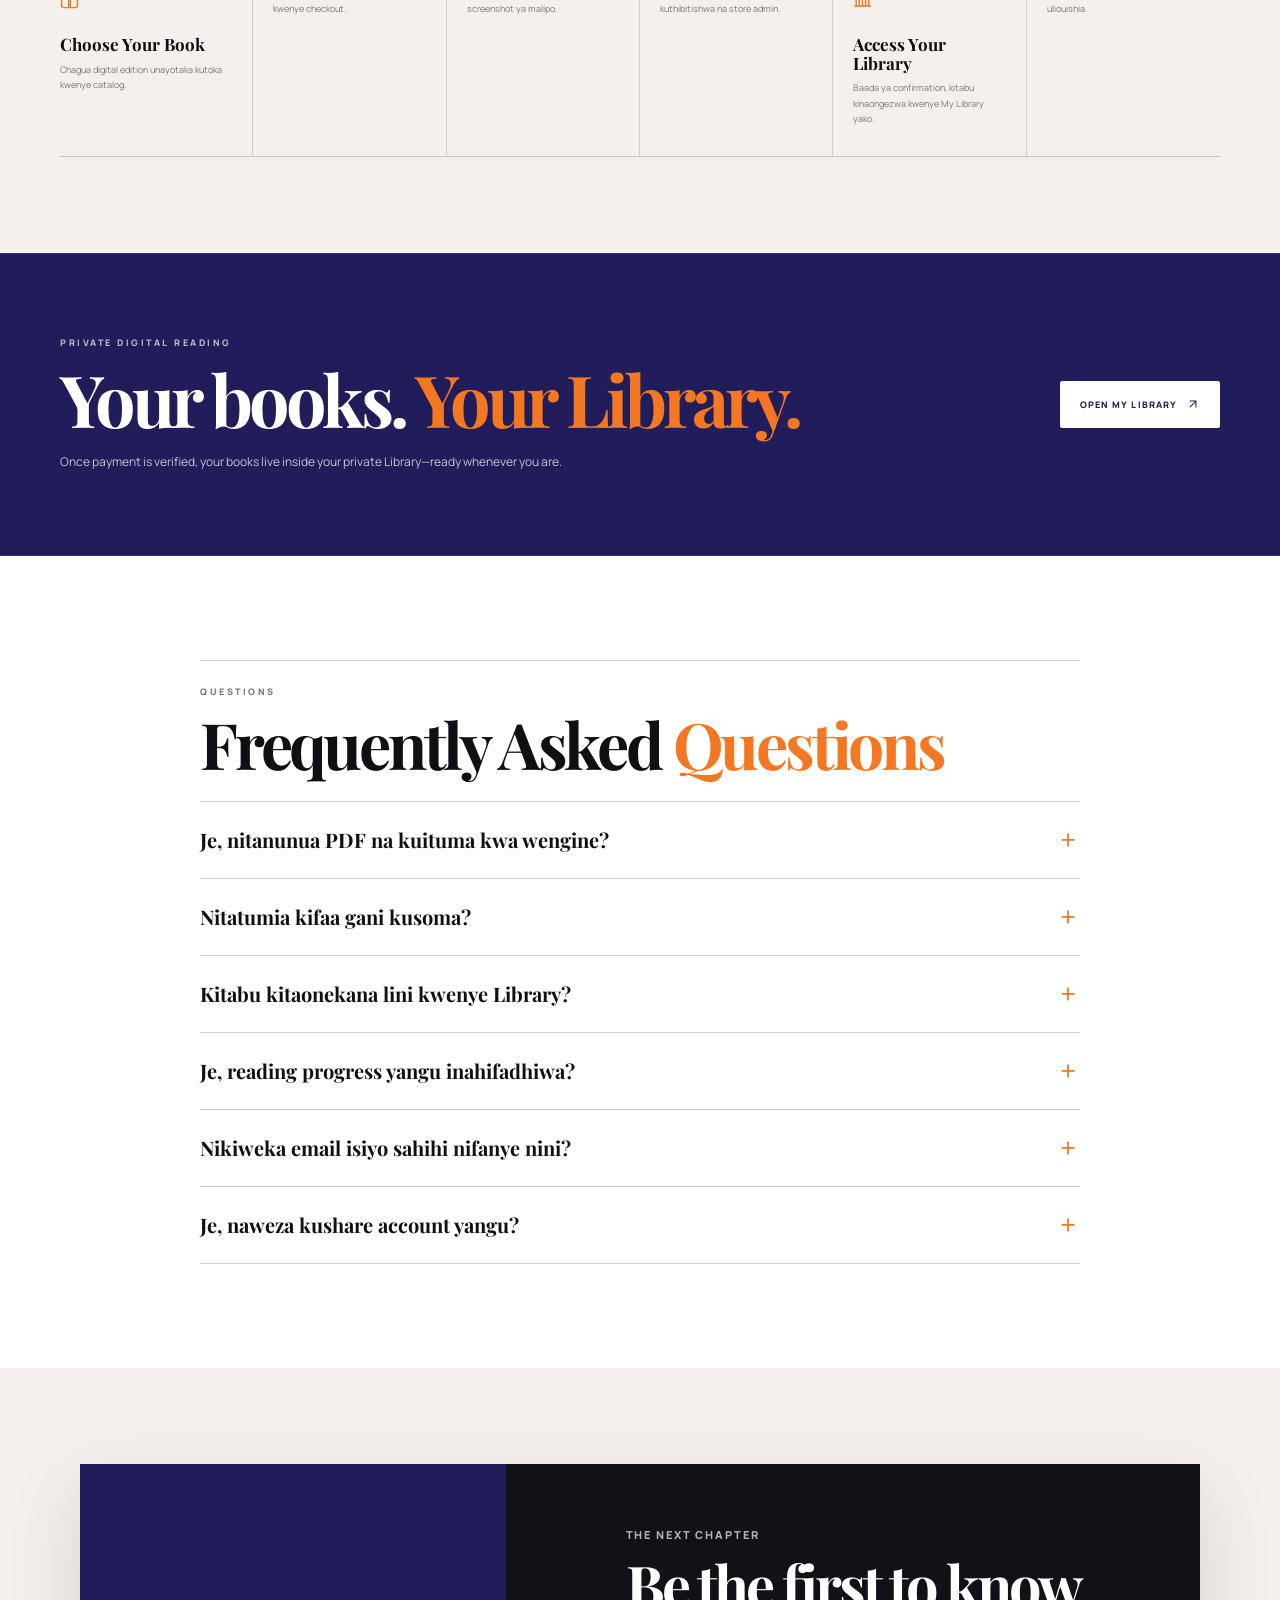
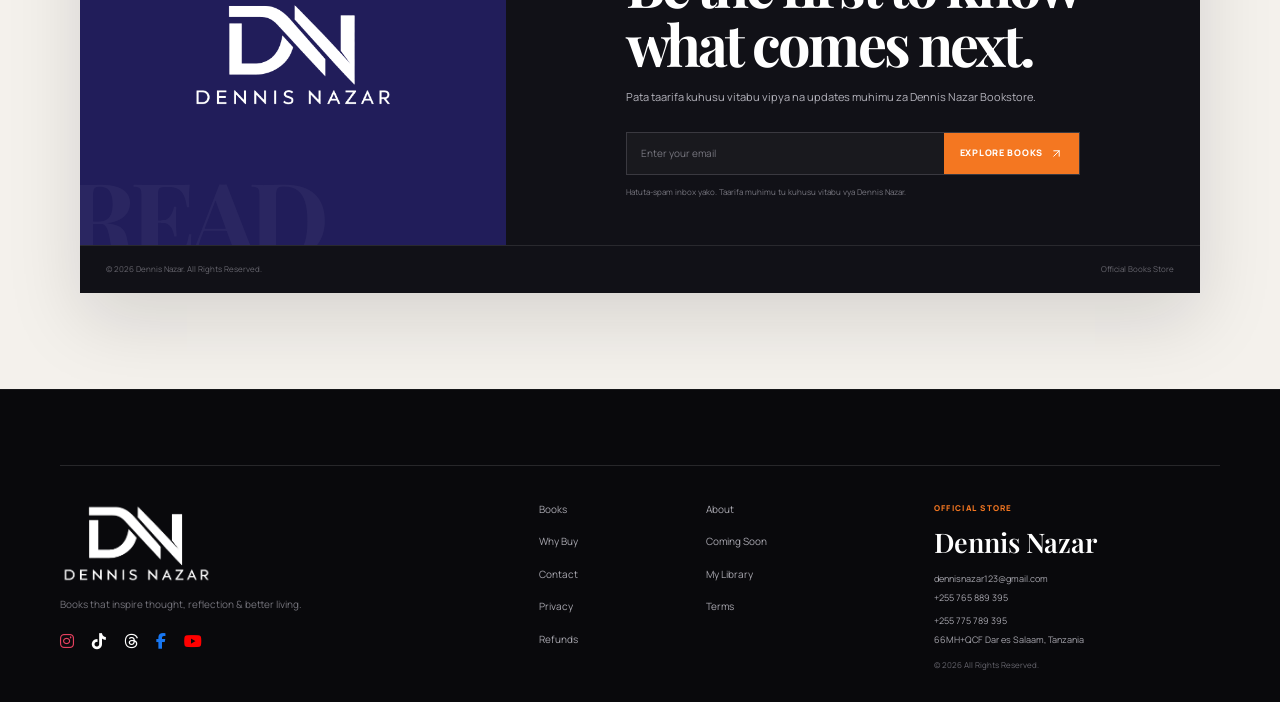
==== commit e82d1bd1: "Bust icon cache after Back to Top fix" ====
--- a/index.html
+++ b/index.html
@@ -18,7 +18,7 @@
   <link rel="preconnect" href="https://fonts.googleapis.com">
   <link rel="preconnect" href="https://fonts.gstatic.com" crossorigin>
   <link href="https://fonts.googleapis.com/css2?family=Manrope:wght@400;500;600;700;800&family=Playfair+Display:wght@600;700&display=swap" rel="stylesheet">
-  <script src="/js/icons.js?v=20261001-local-icons"></script>
+  <script src="/js/icons.js?v=20261001-back-to-top-icon"></script>
   <link rel="preload" href="https://cdnjs.cloudflare.com/ajax/libs/font-awesome/6.7.2/css/all.min.css" as="style" onload="this.onload=null;this.rel='stylesheet'"><noscript><link rel="stylesheet" href="https://cdnjs.cloudflare.com/ajax/libs/font-awesome/6.7.2/css/all.min.css"></noscript>
   <style>
 html,body{margin:0;background:#211D5A;color:#fff}
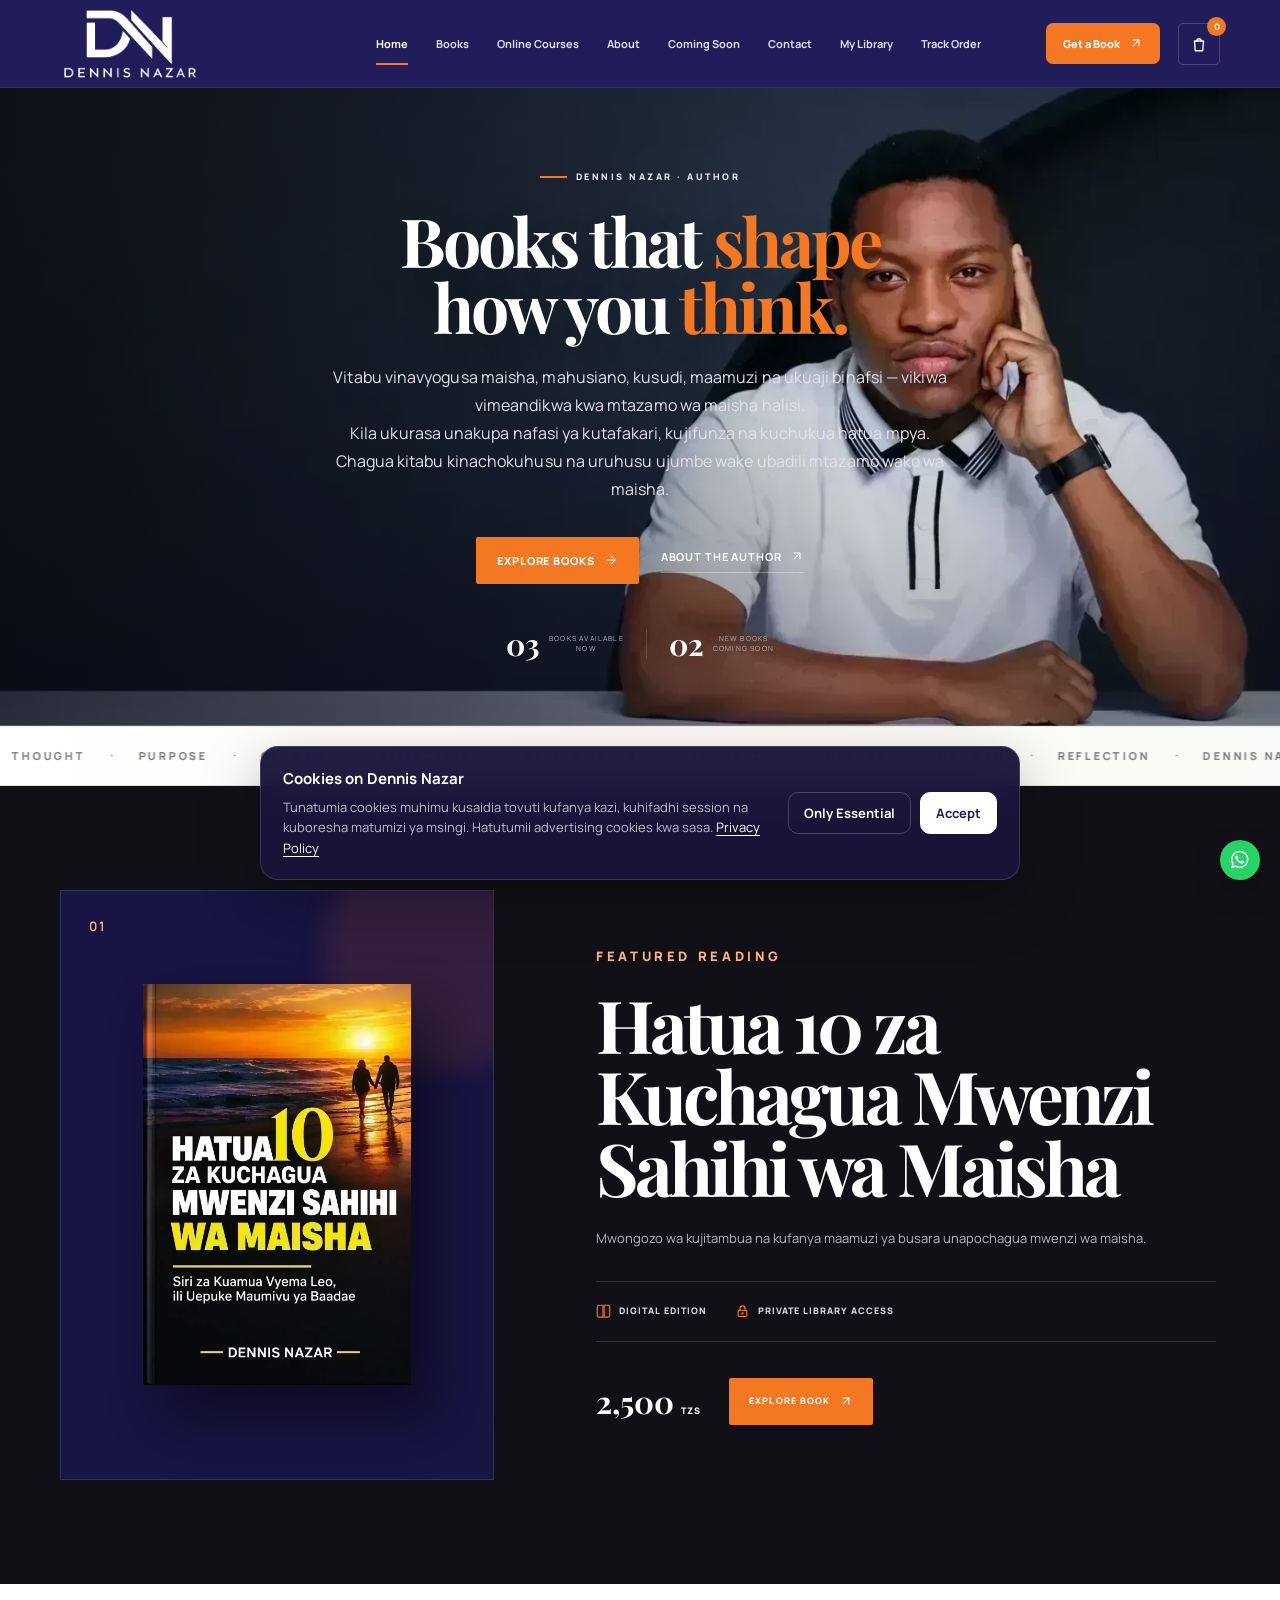
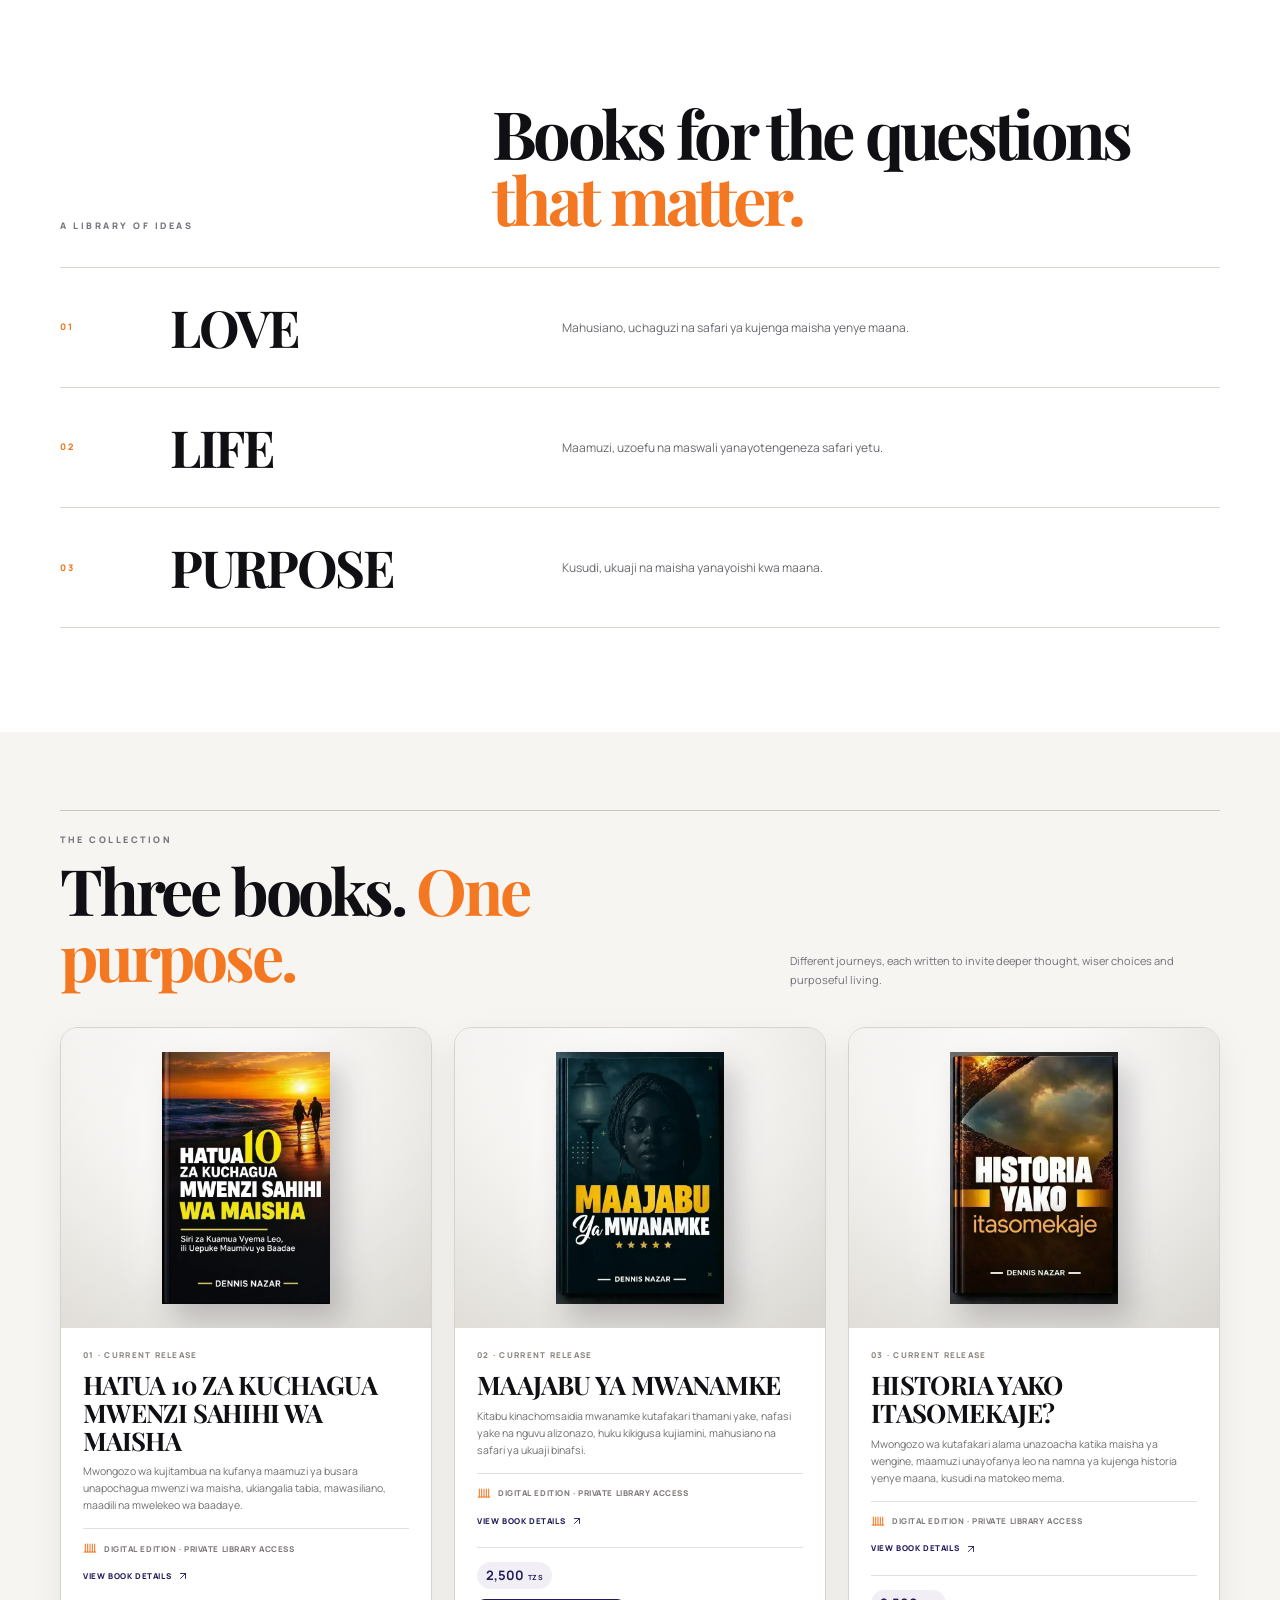
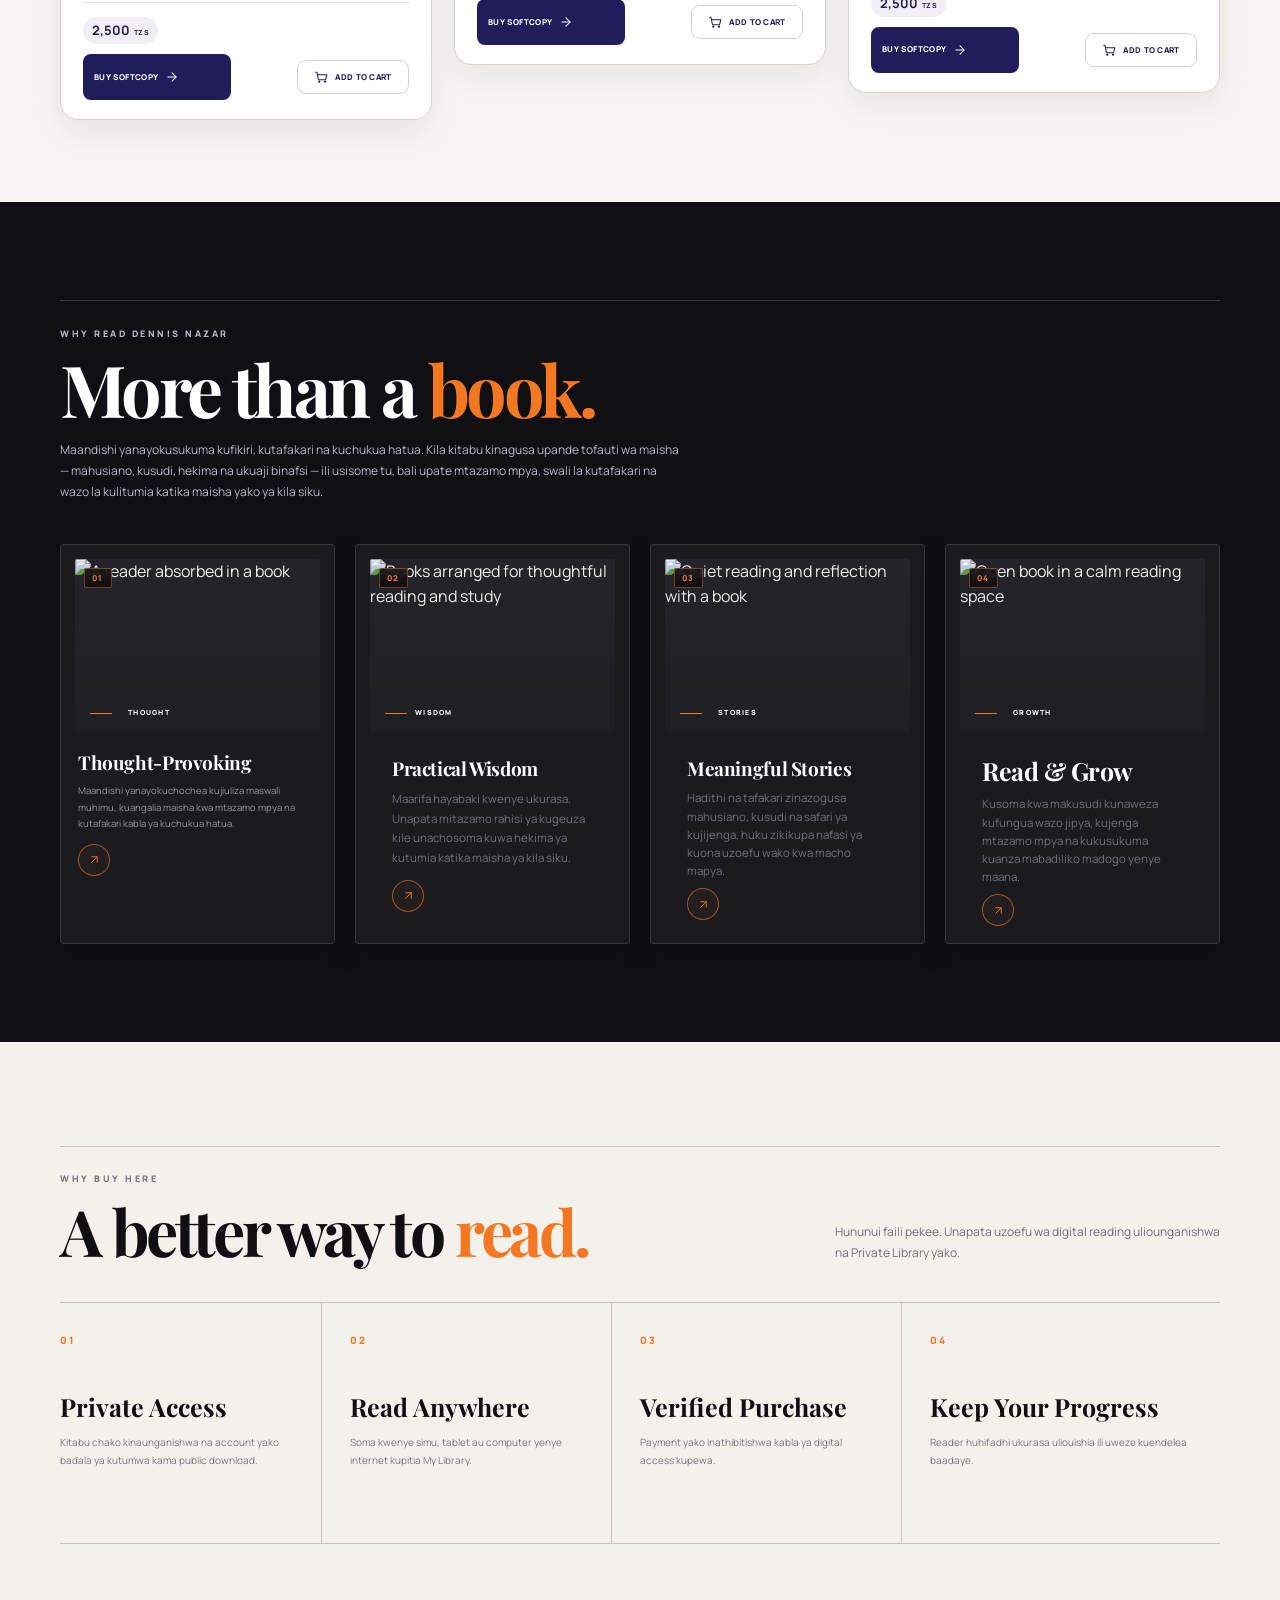
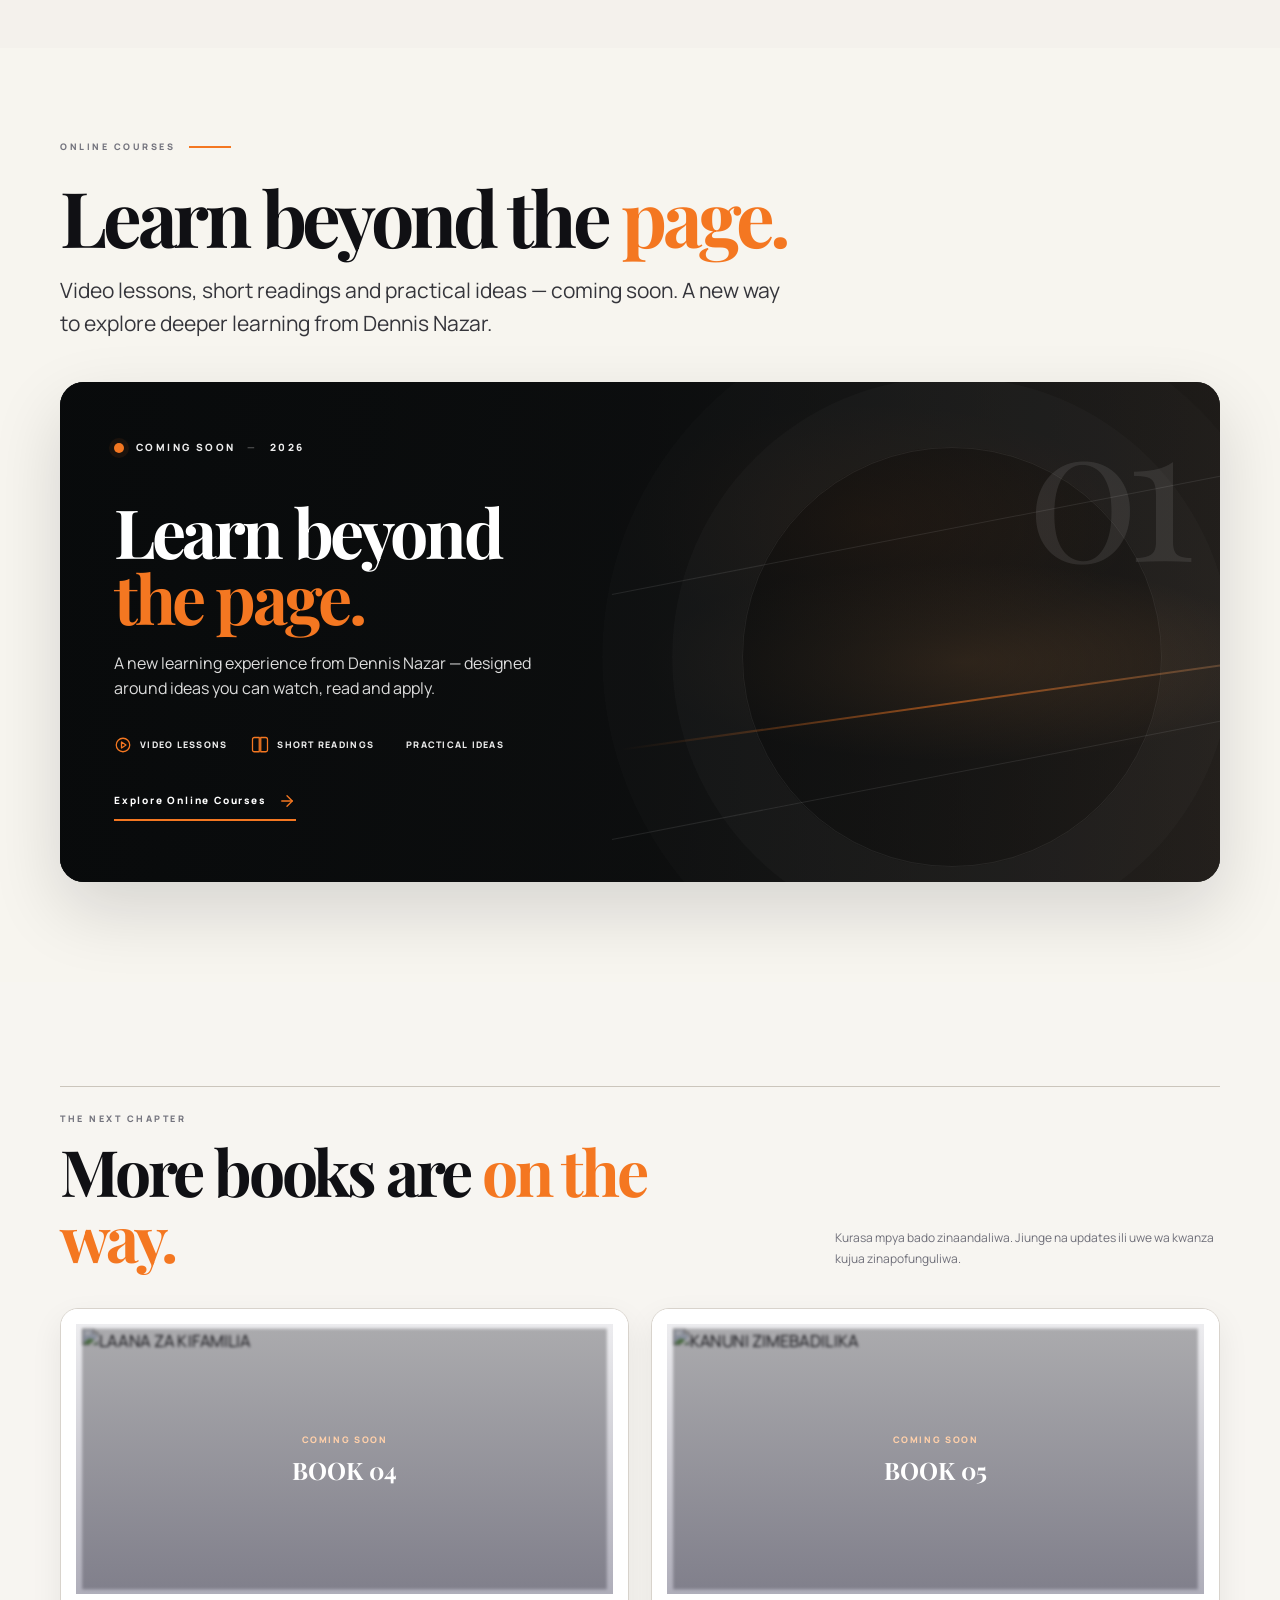
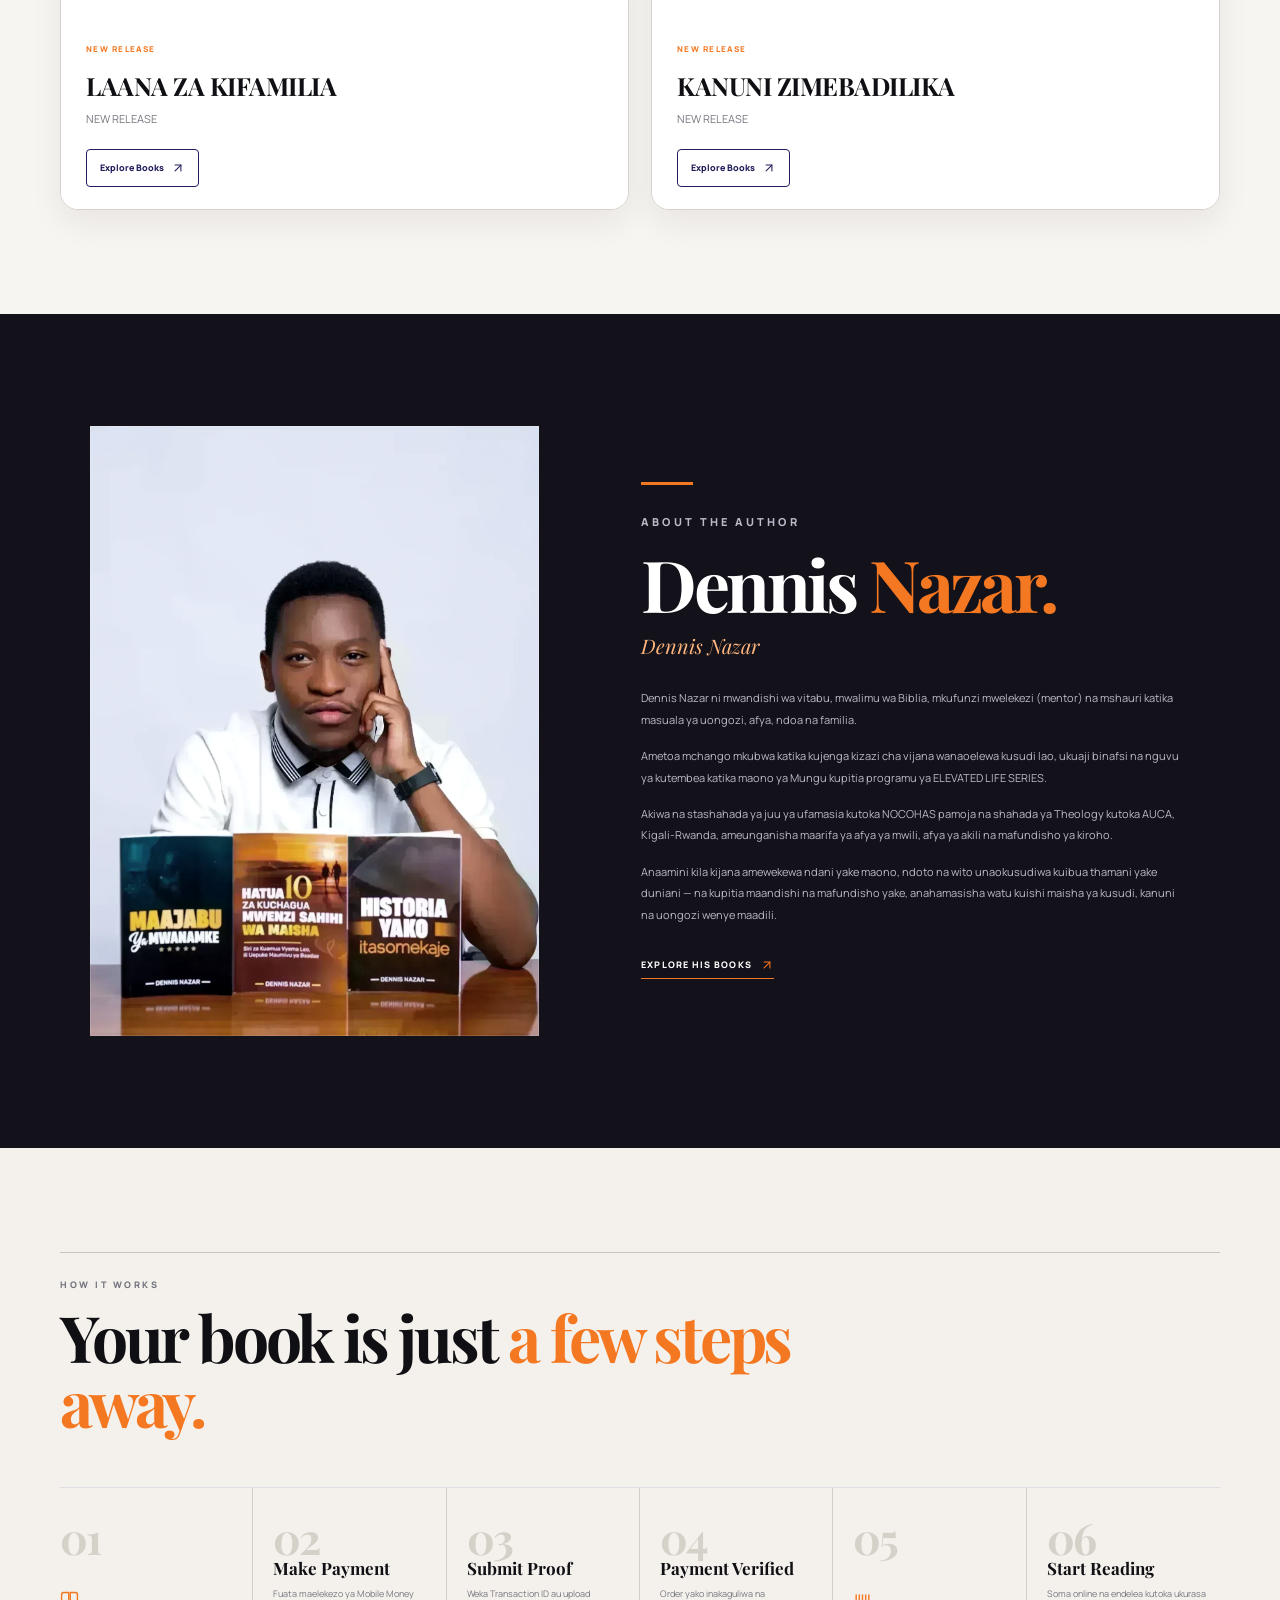
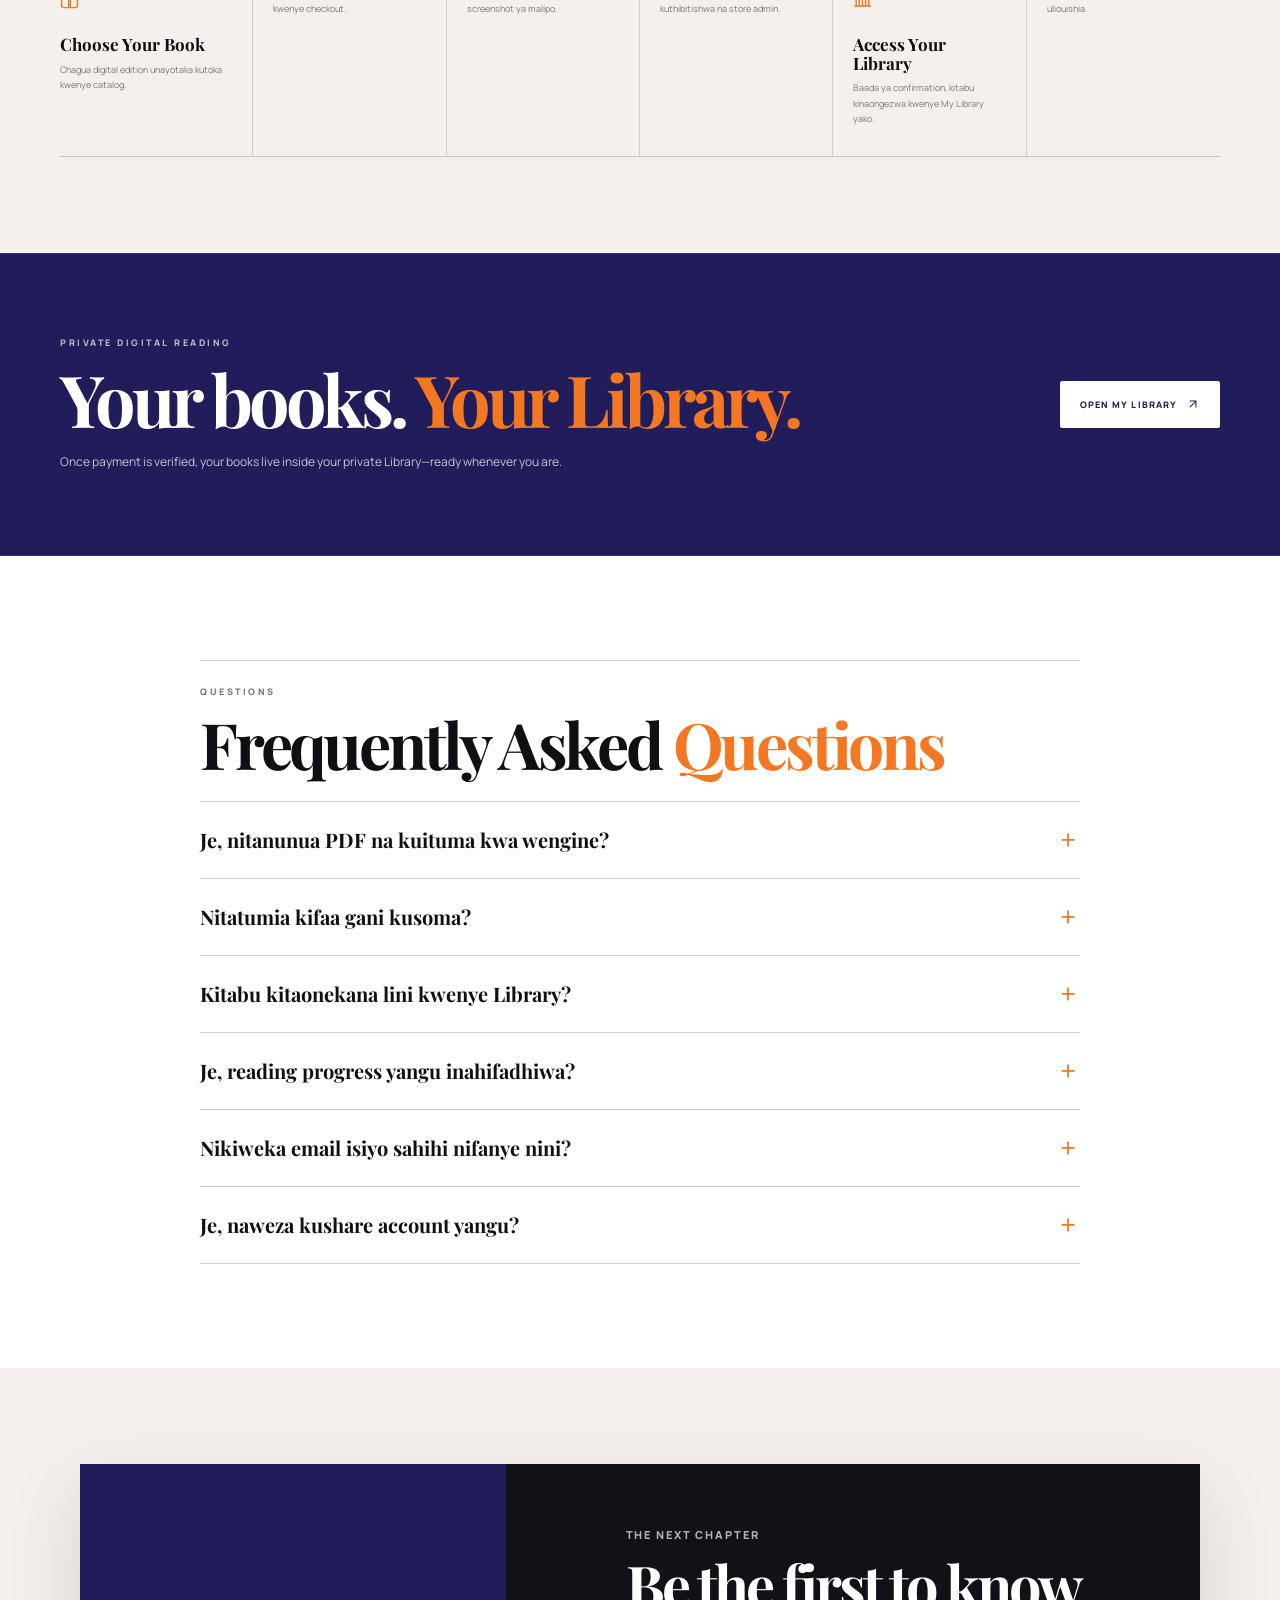
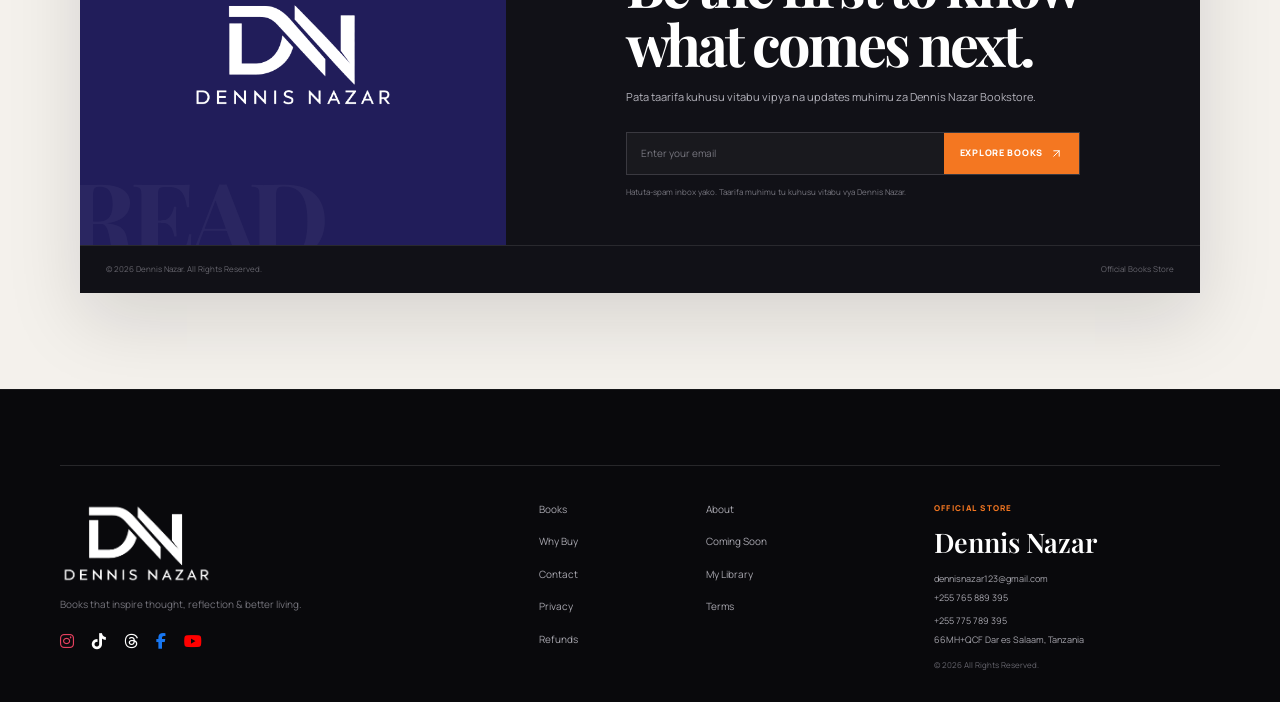
==== commit 70134a81: "Load fixed PWA runtime" ====
--- a/index.html
+++ b/index.html
@@ -511,7 +511,7 @@
   <script src="js/supabase-config.js"></script>
   <script src="js/store.js?v=20260930-catalog-final"></script>
   <script src="js/home-runtime.js?v=20261001-runtime-syntax-fix"></script>
-  <script src="/js/pwa.js?v=7"></script>
+  <script src="/js/pwa.js?v=8"></script>
   <script src="/js/cookie-consent.js?v=1"></script>
 </body>
 </html>
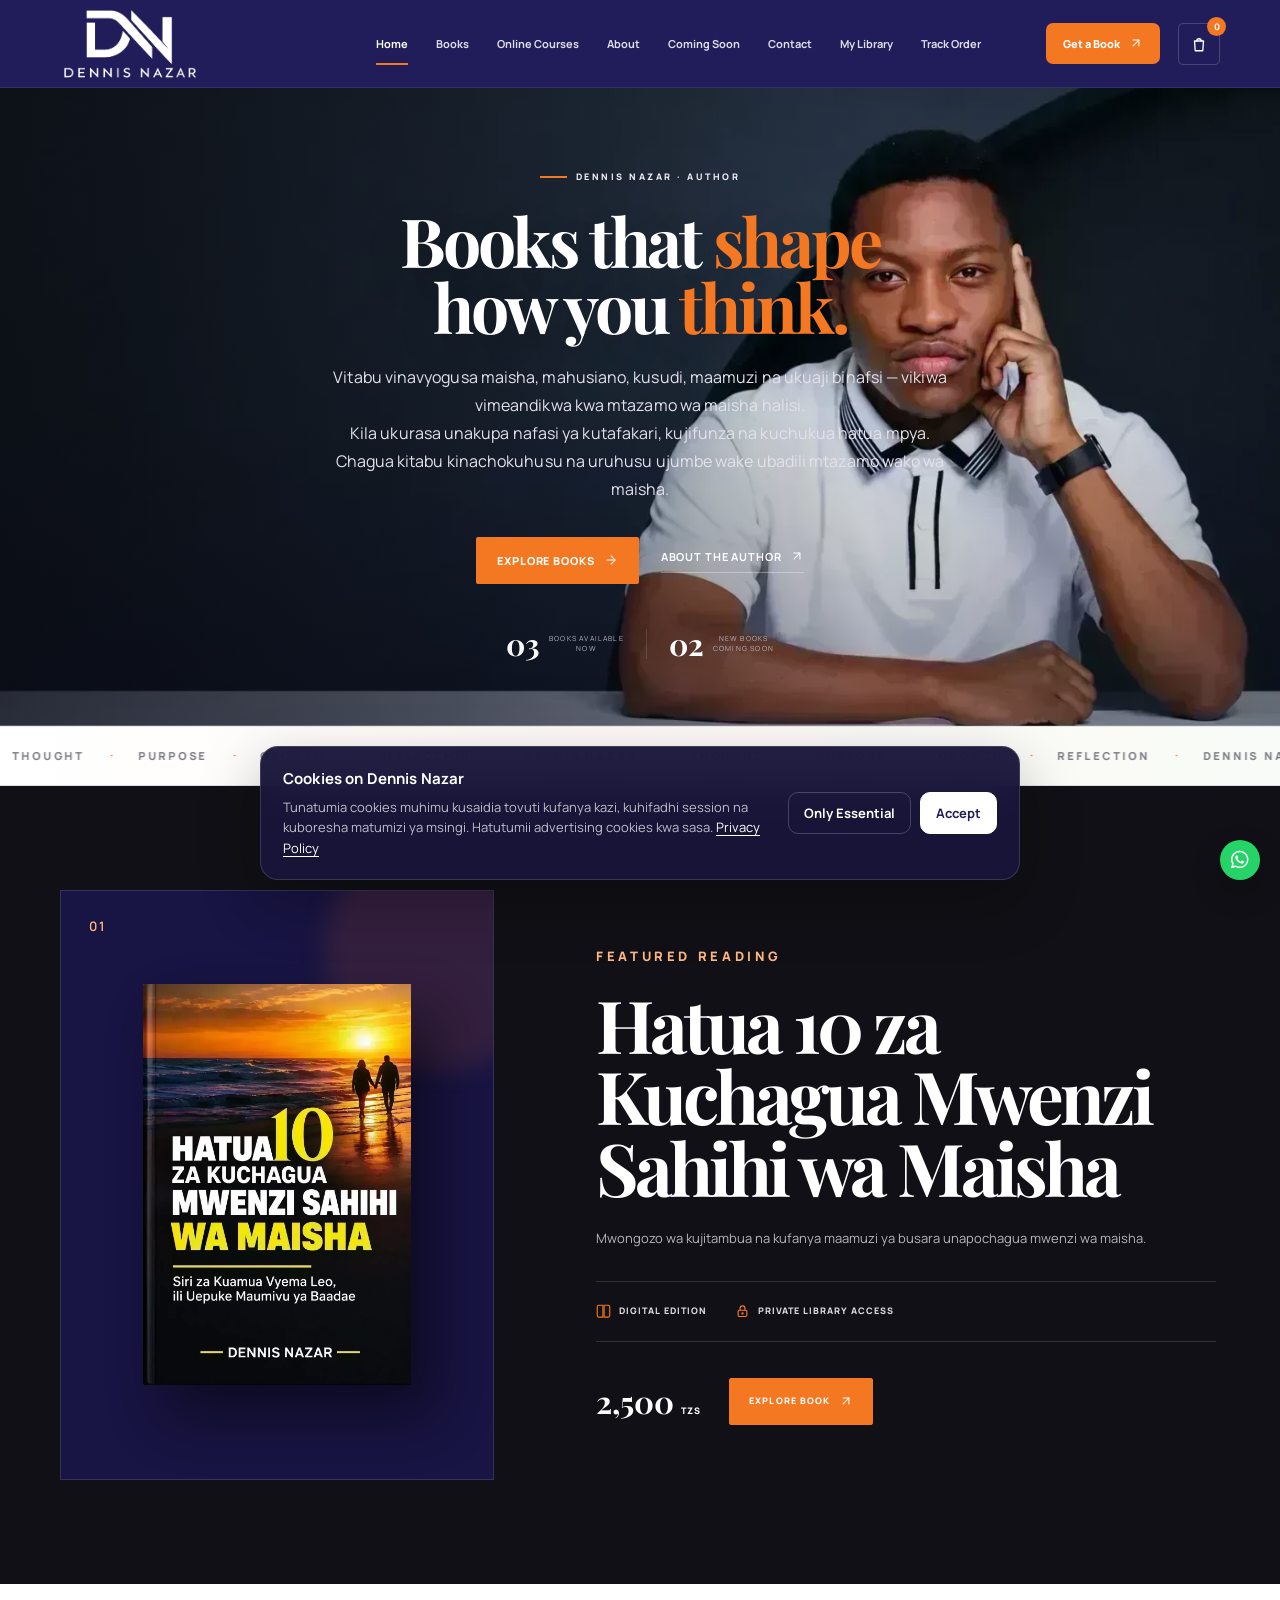
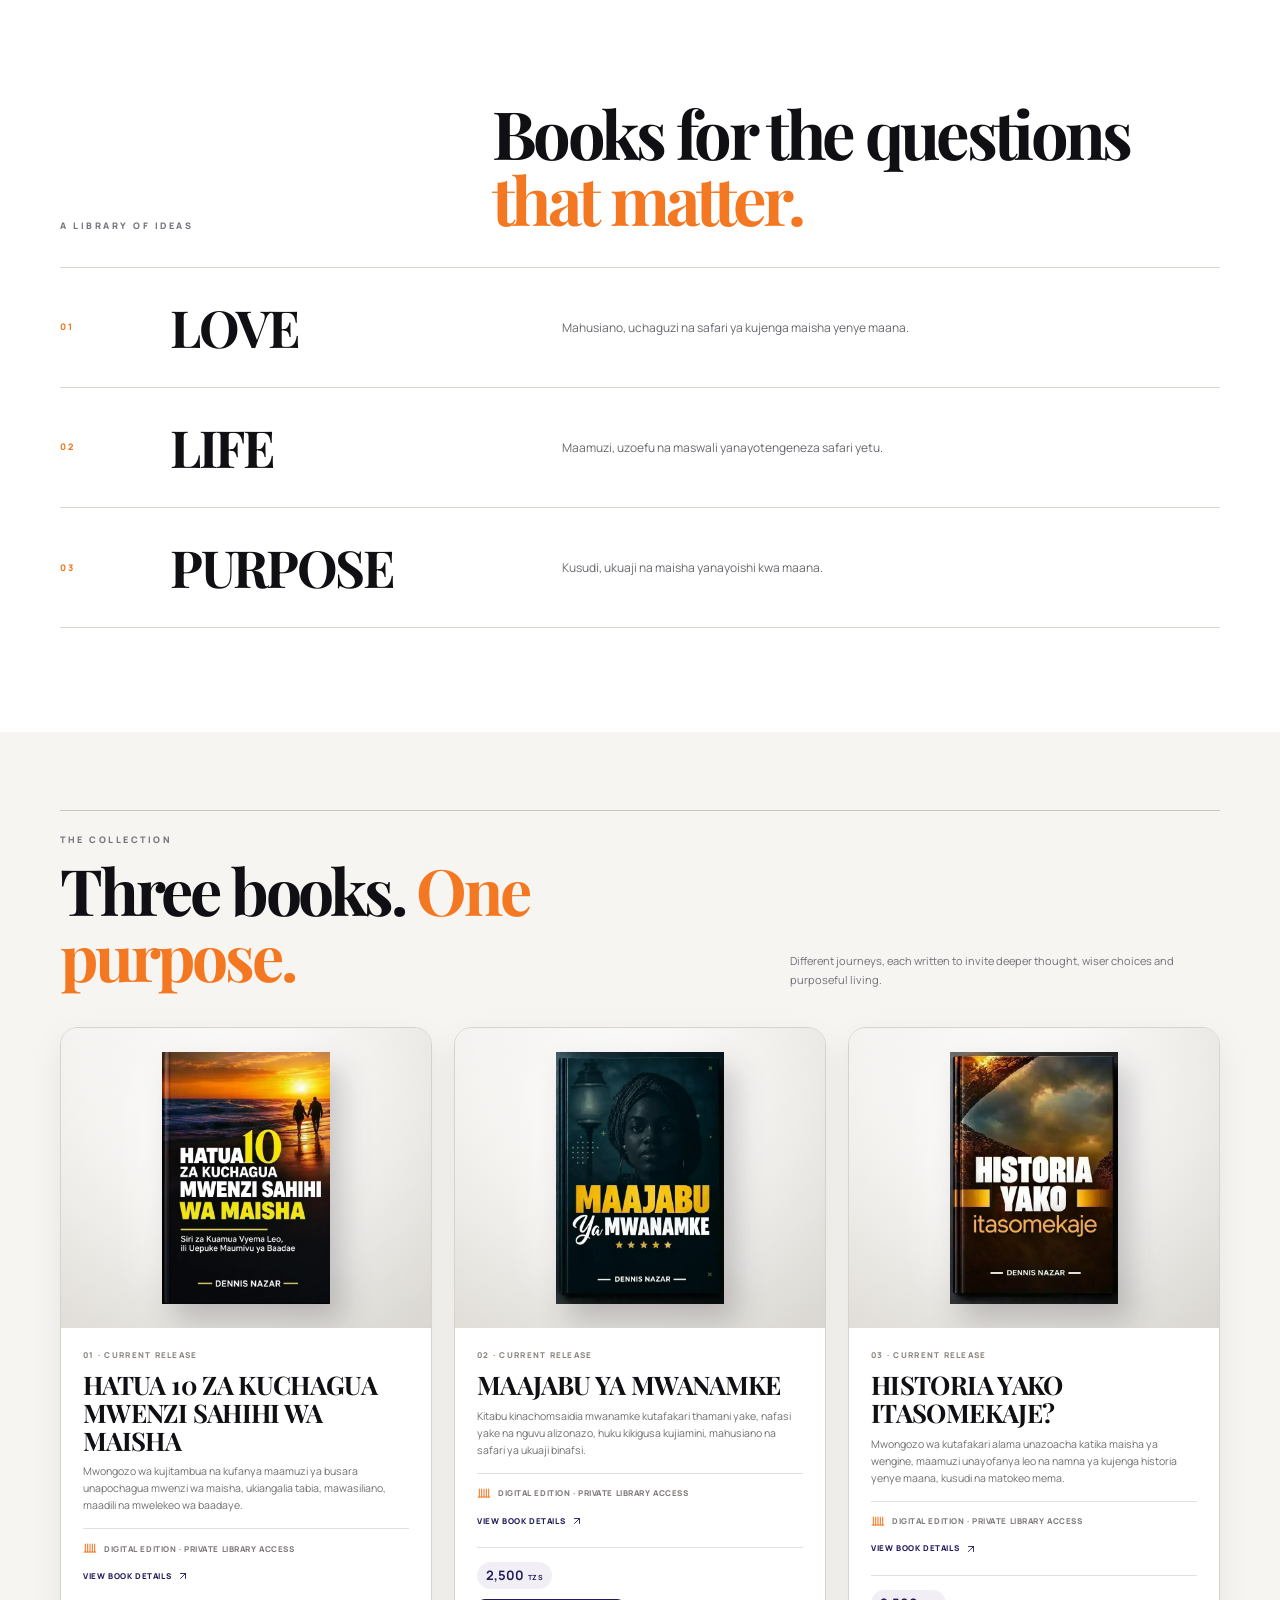
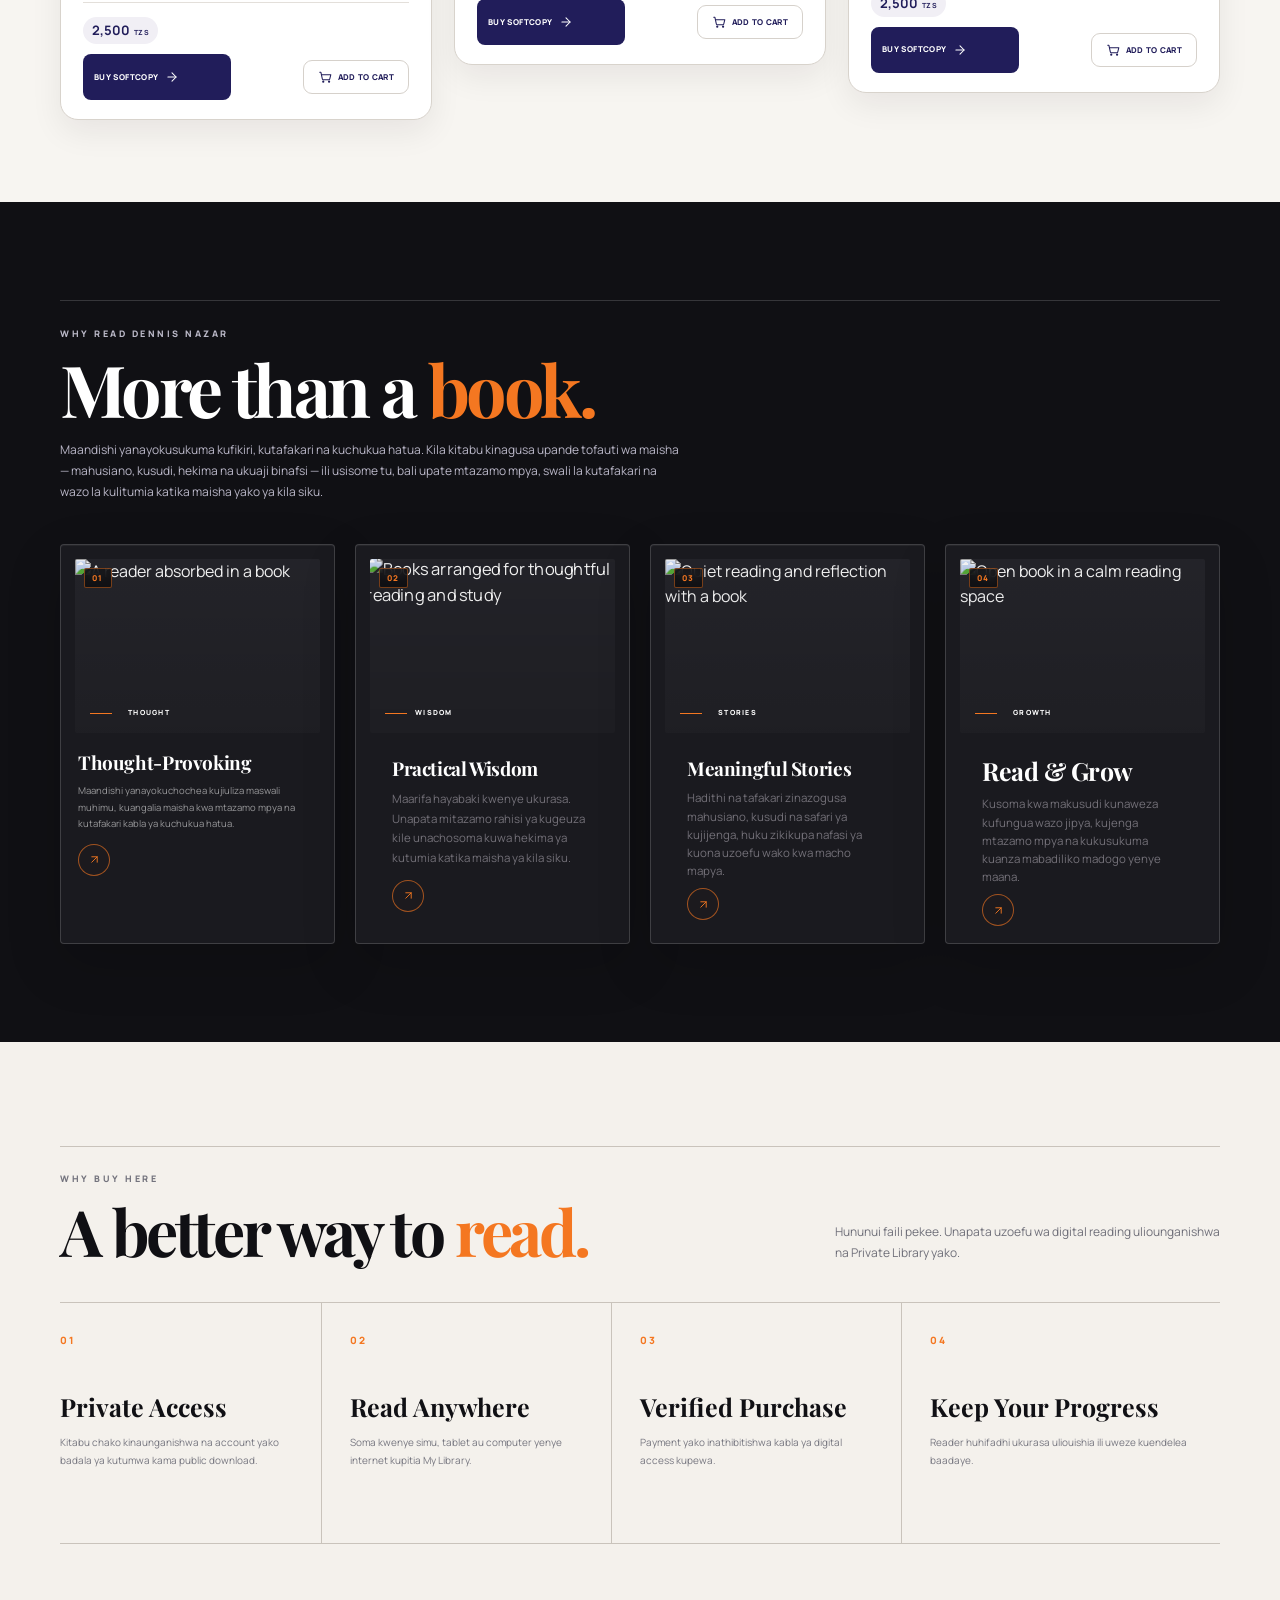
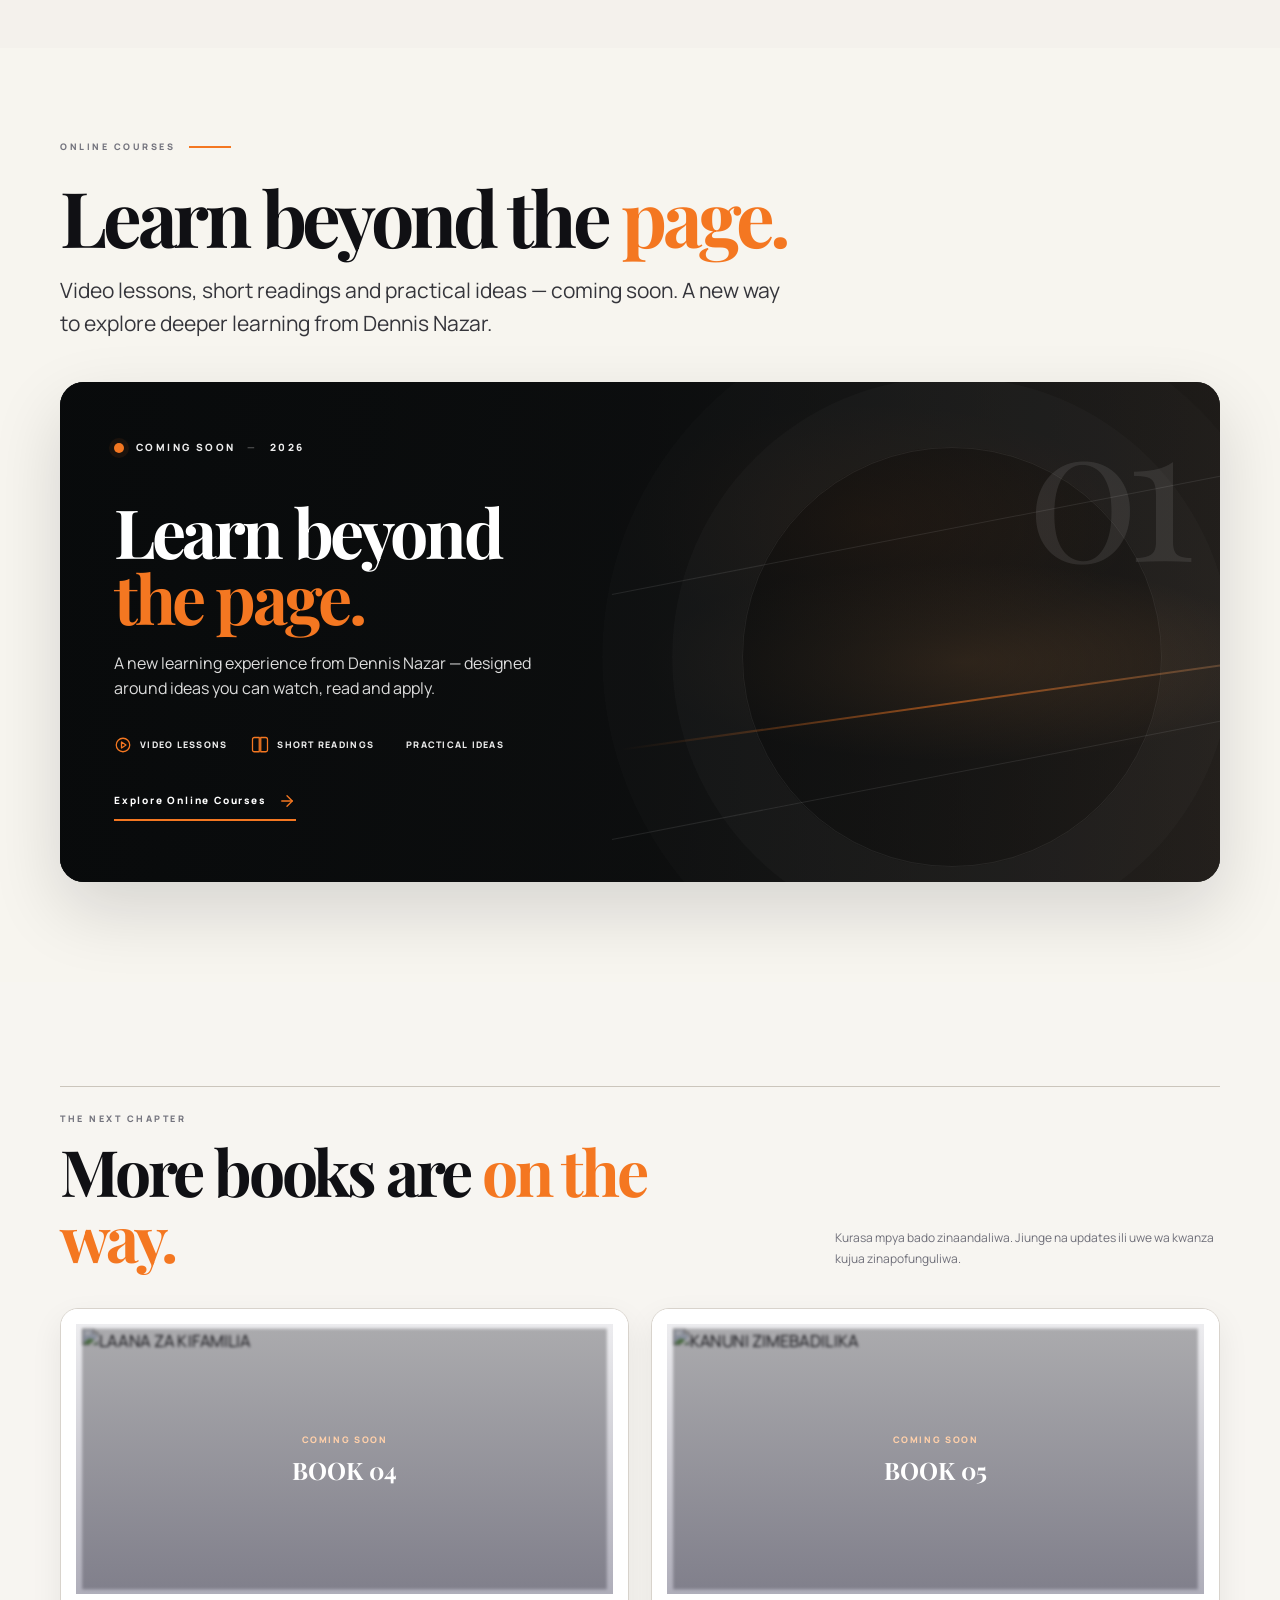
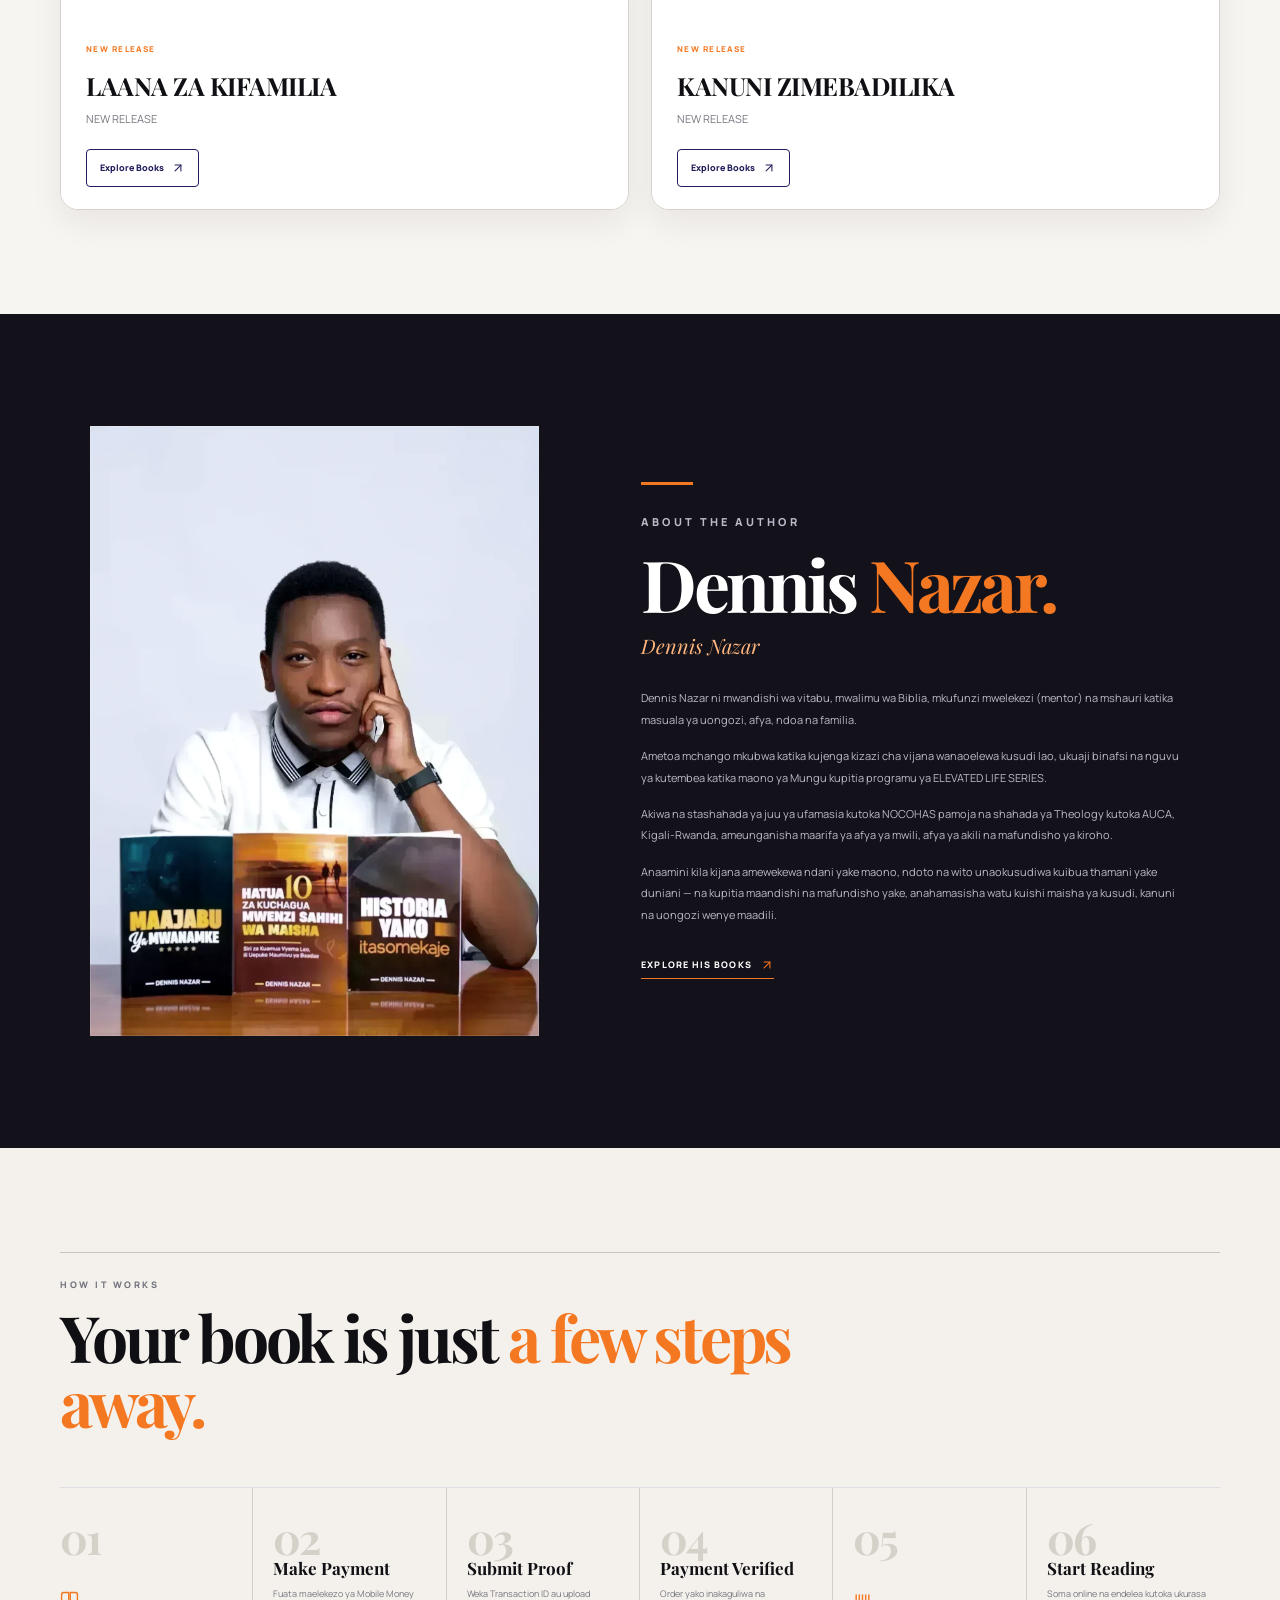
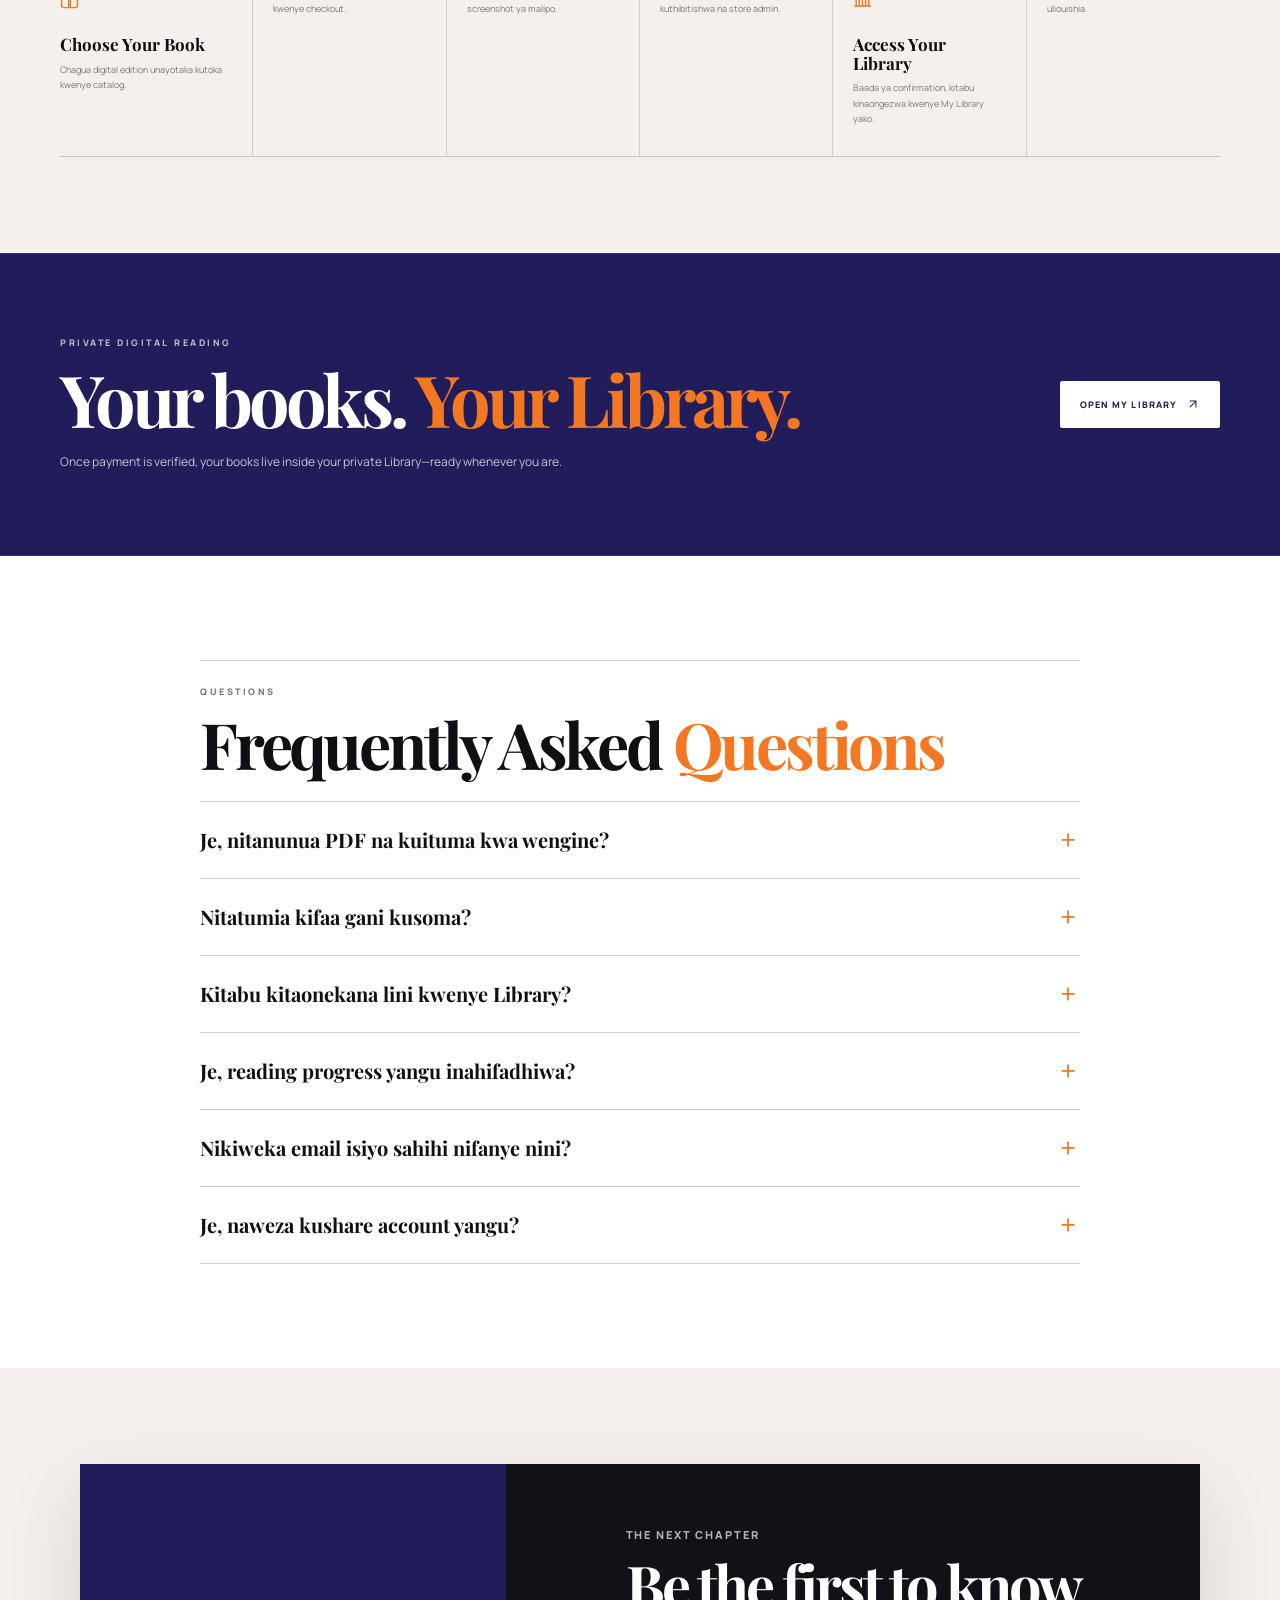
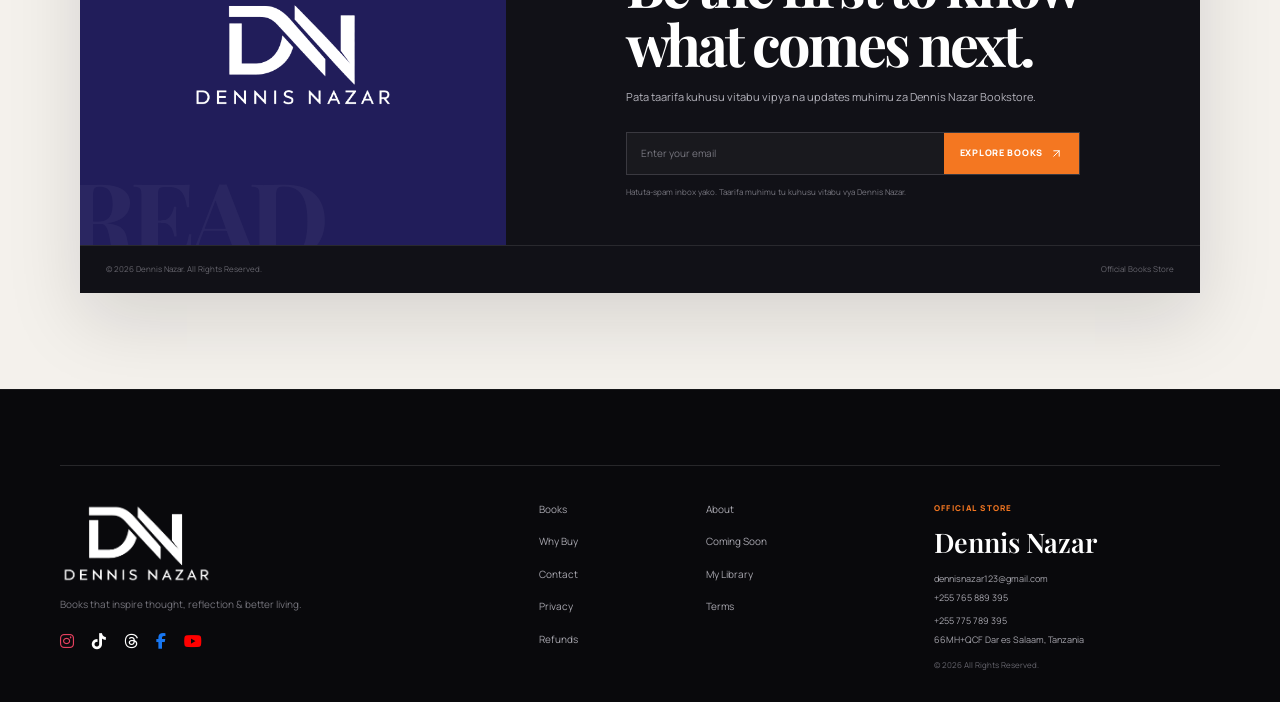
==== commit b5192c0d: "Bust PWA install notification cache" ====
--- a/index.html
+++ b/index.html
@@ -511,7 +511,7 @@
   <script src="js/supabase-config.js"></script>
   <script src="js/store.js?v=20260930-catalog-final"></script>
   <script src="js/home-runtime.js?v=20261001-runtime-syntax-fix"></script>
-  <script src="/js/pwa.js?v=8"></script>
+  <script src="/js/pwa.js?v=9"></script>
   <script src="/js/cookie-consent.js?v=1"></script>
 </body>
 </html>
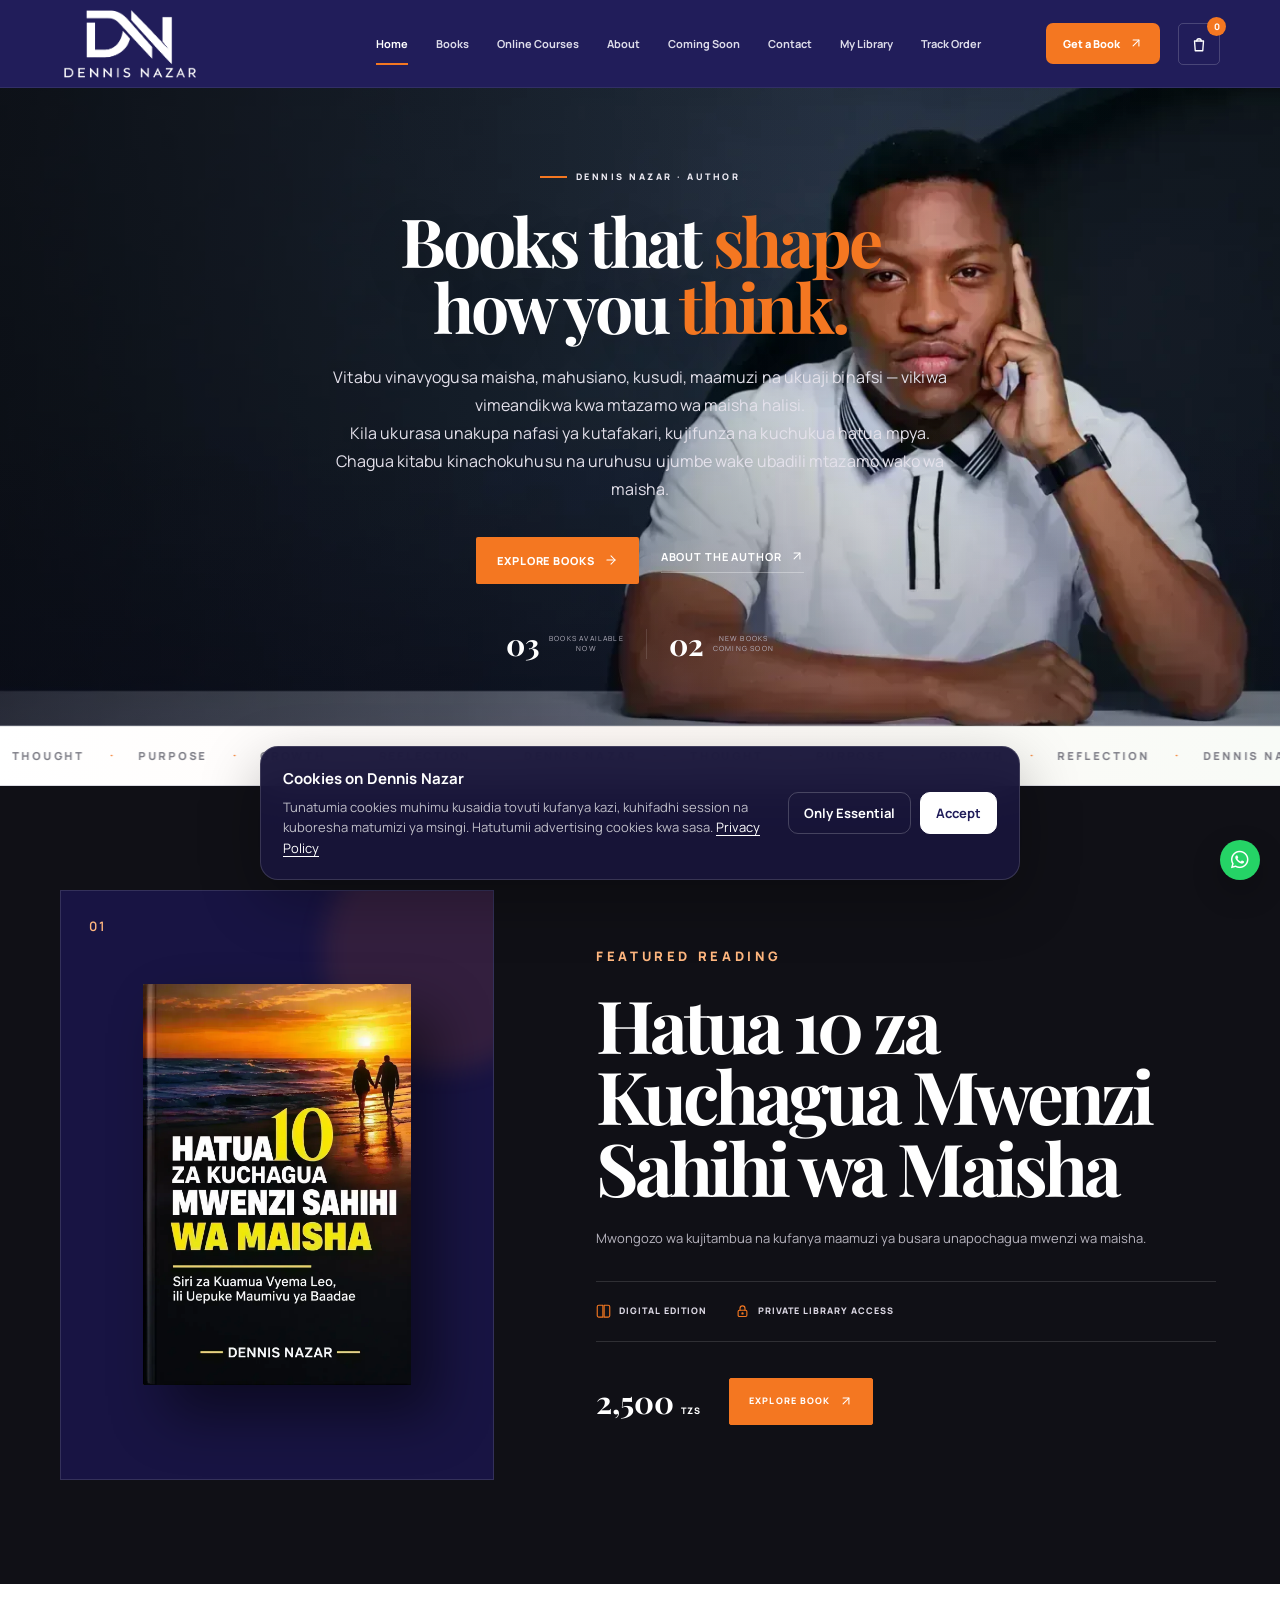
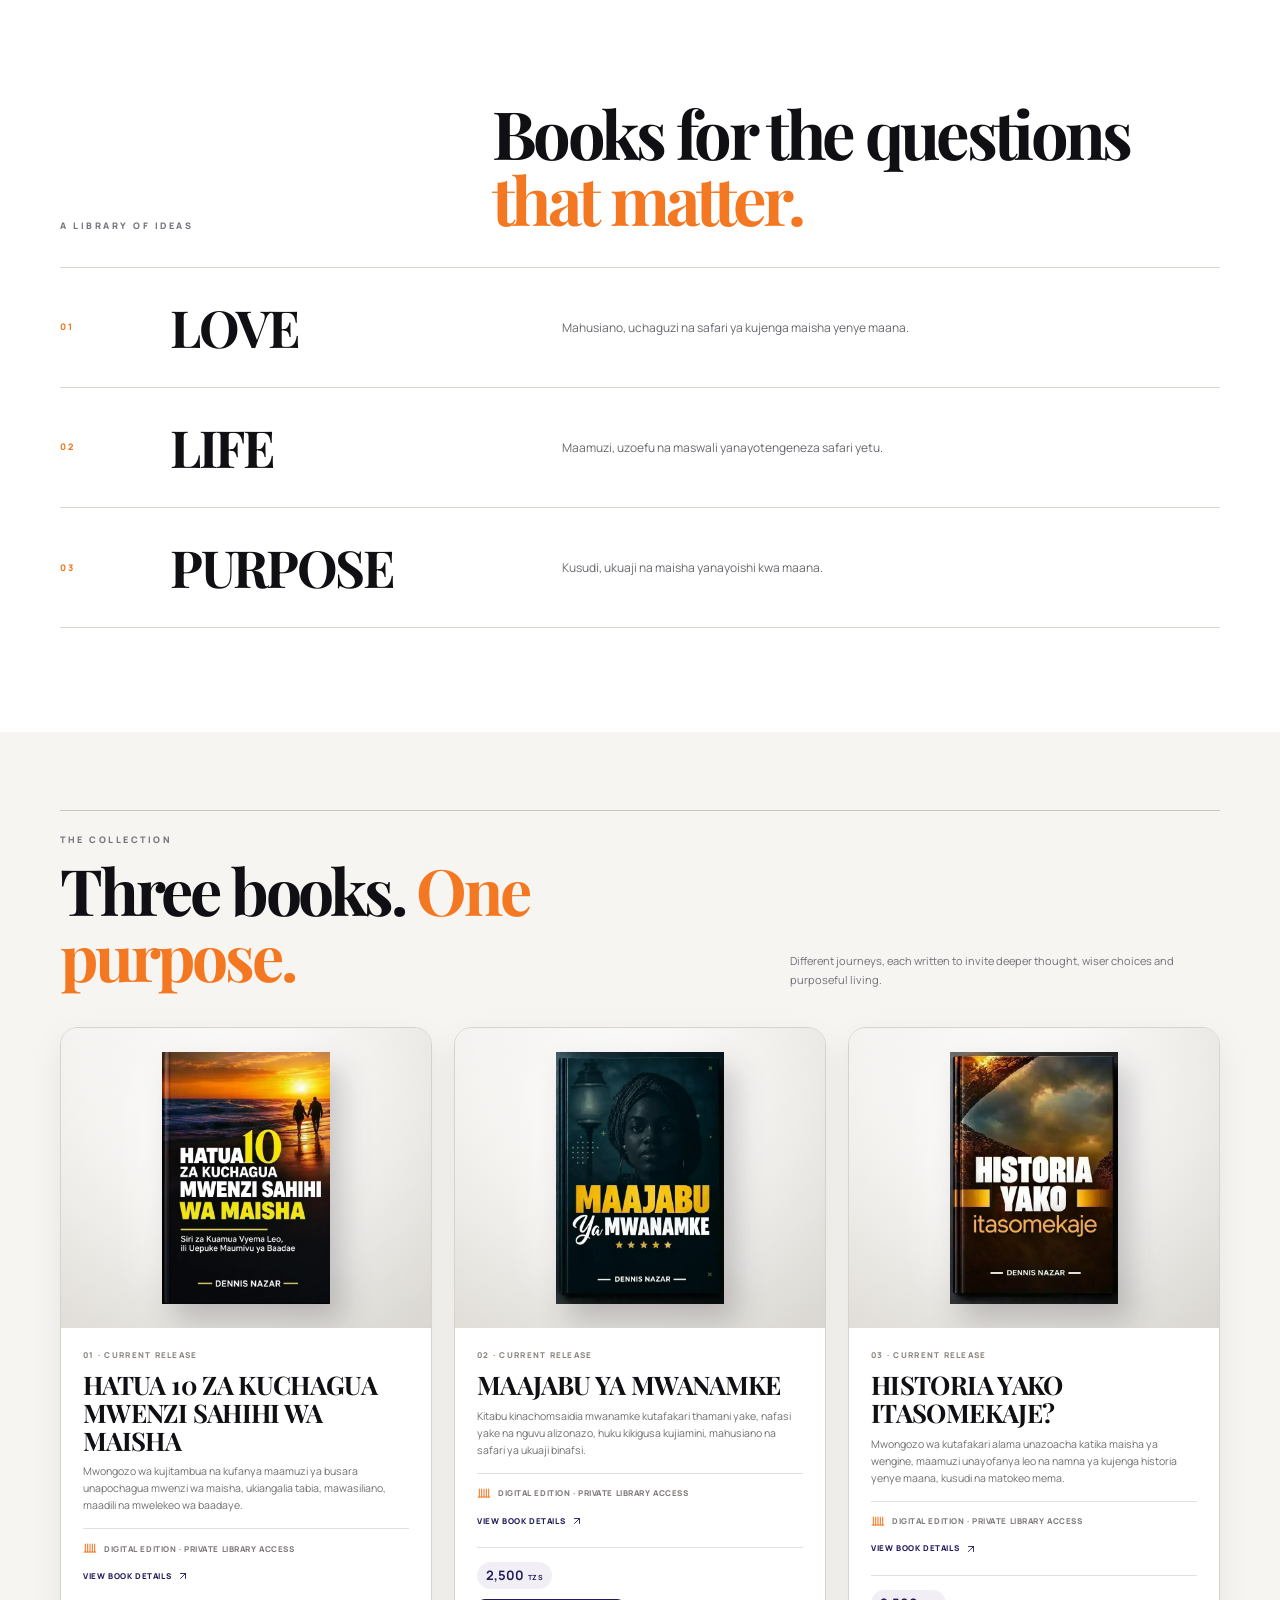
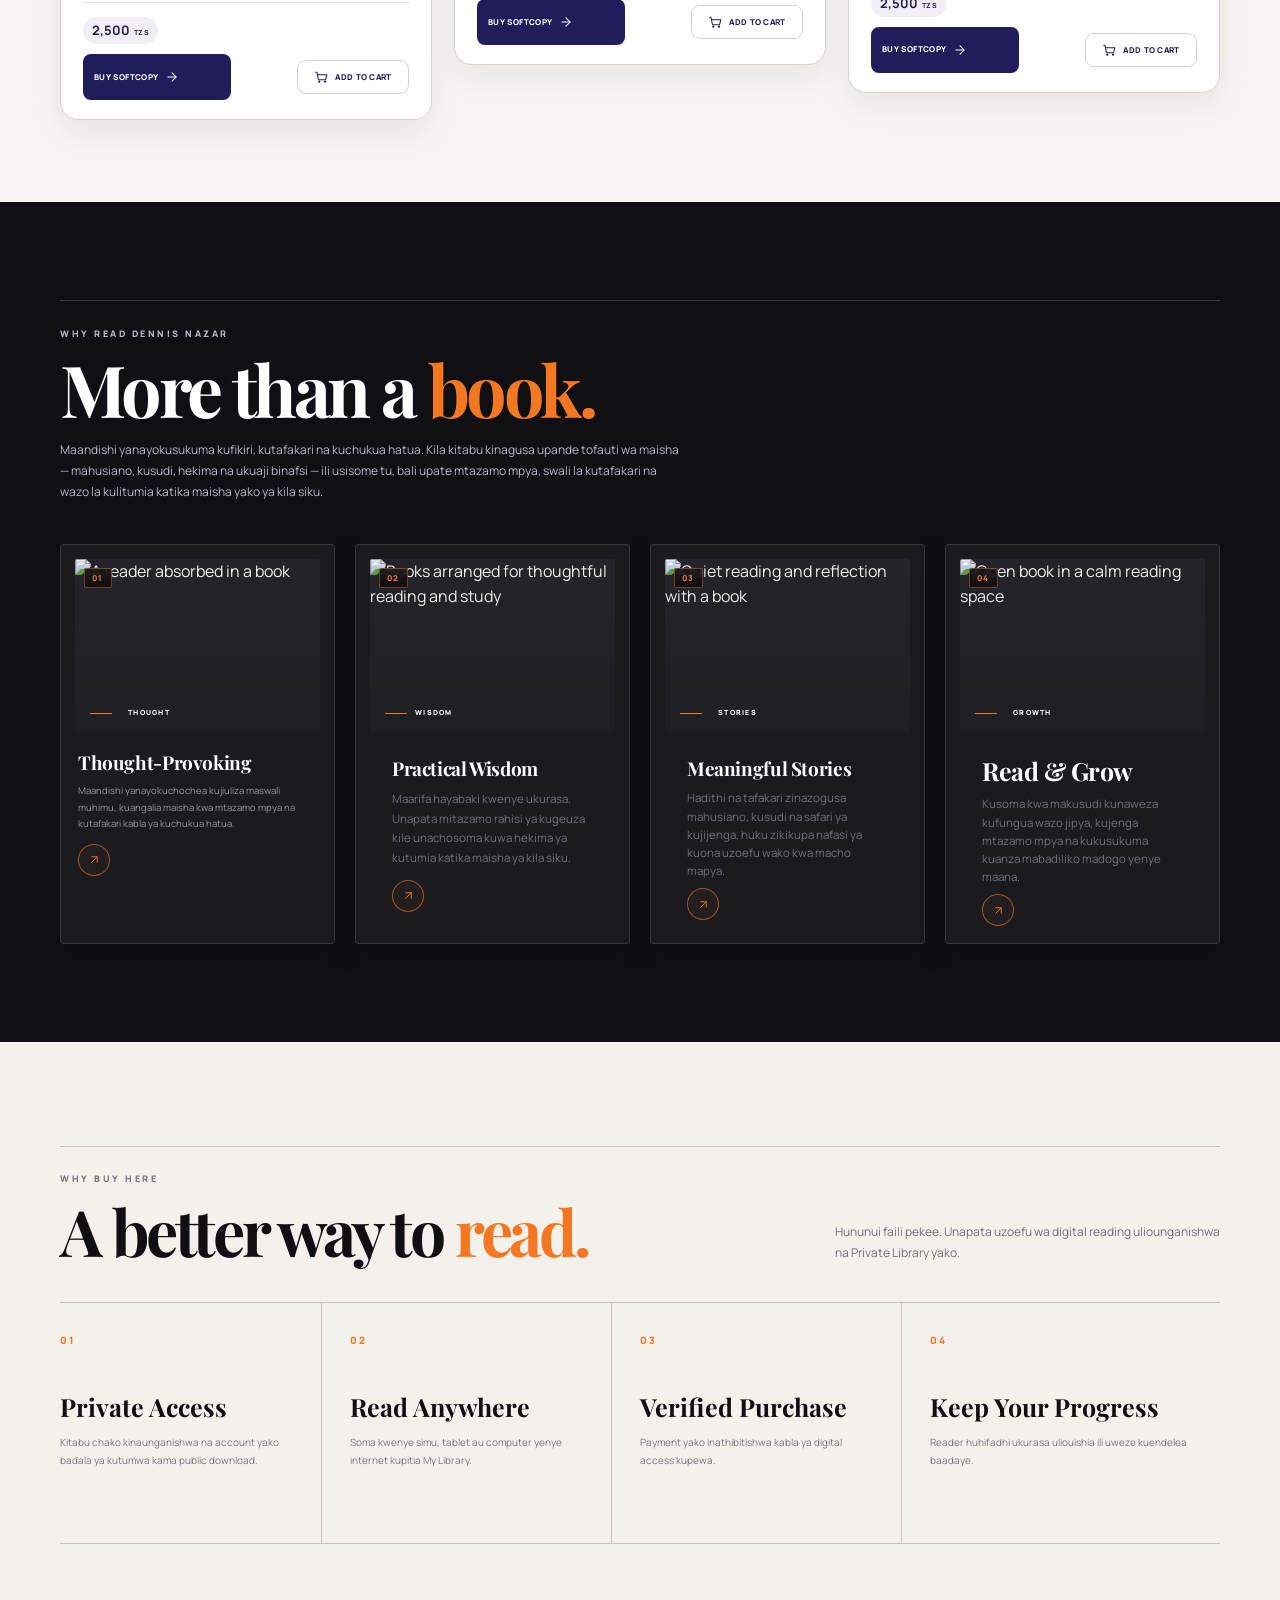
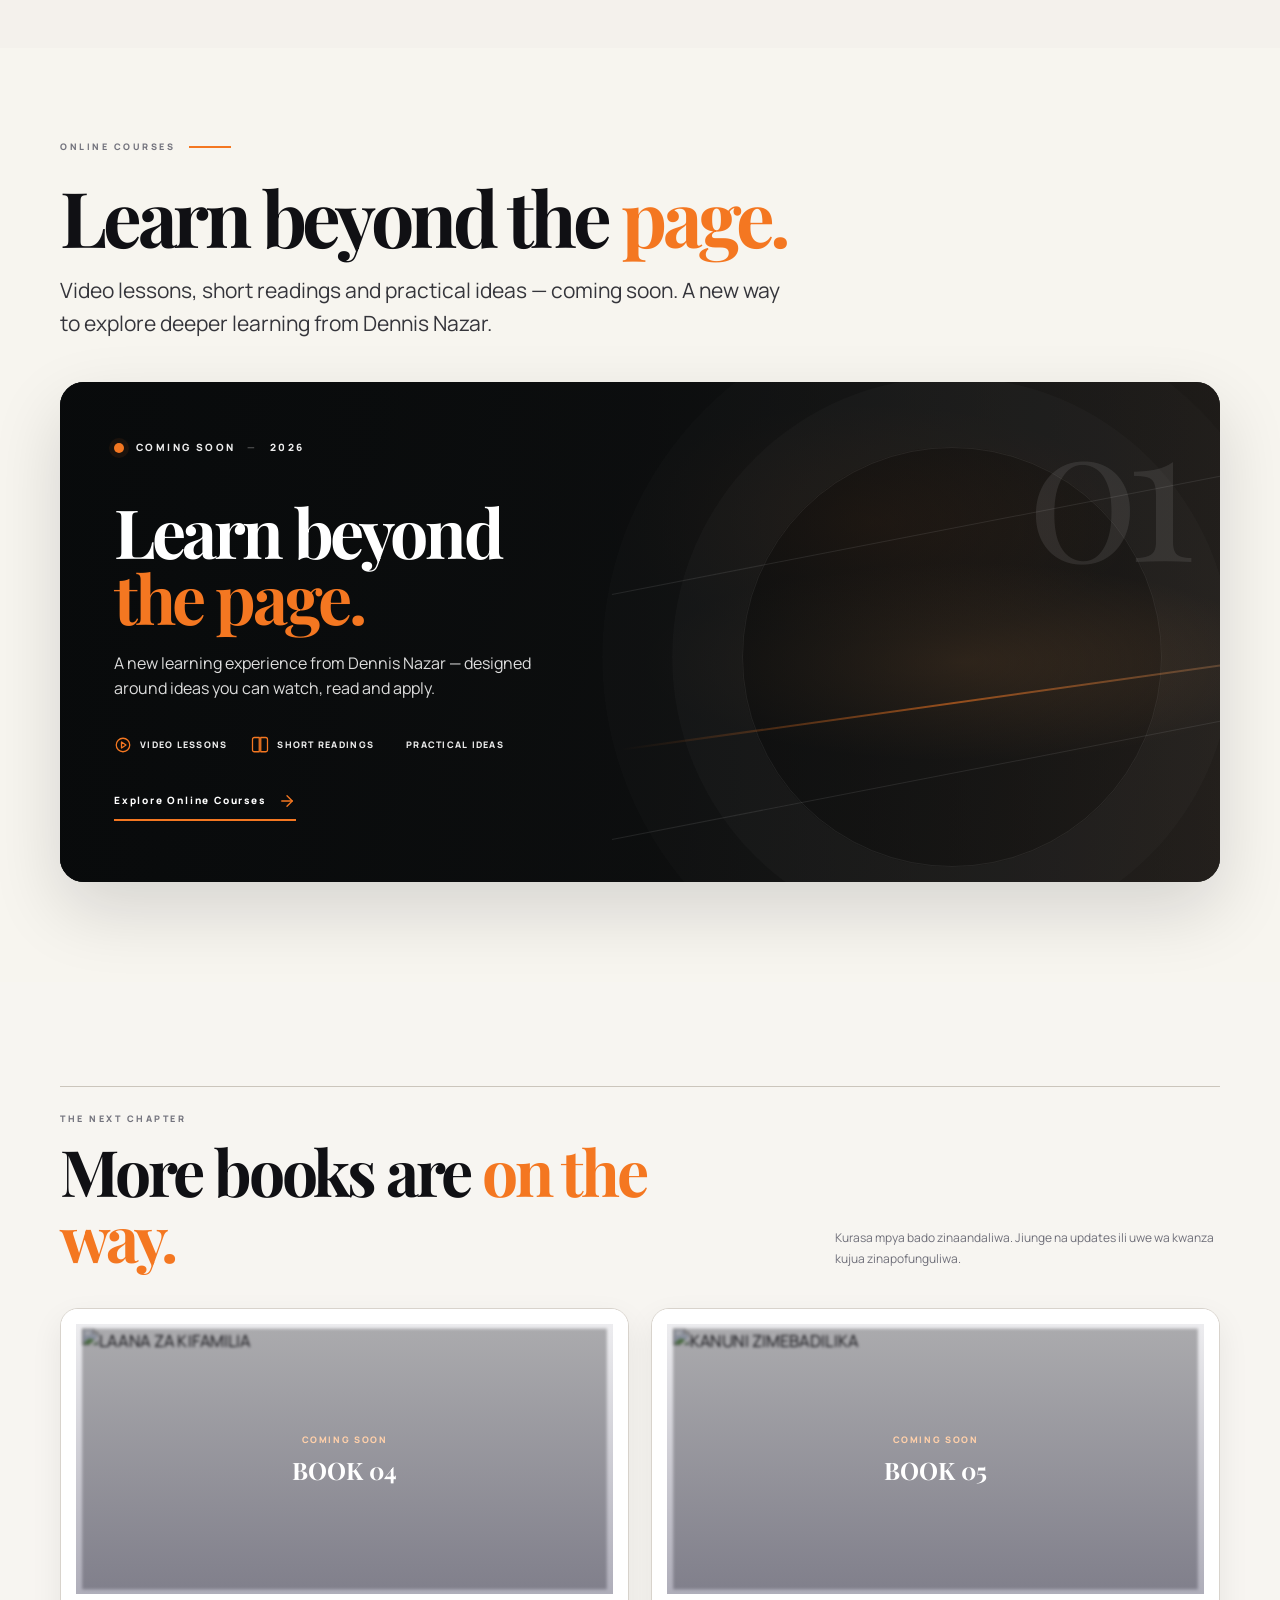
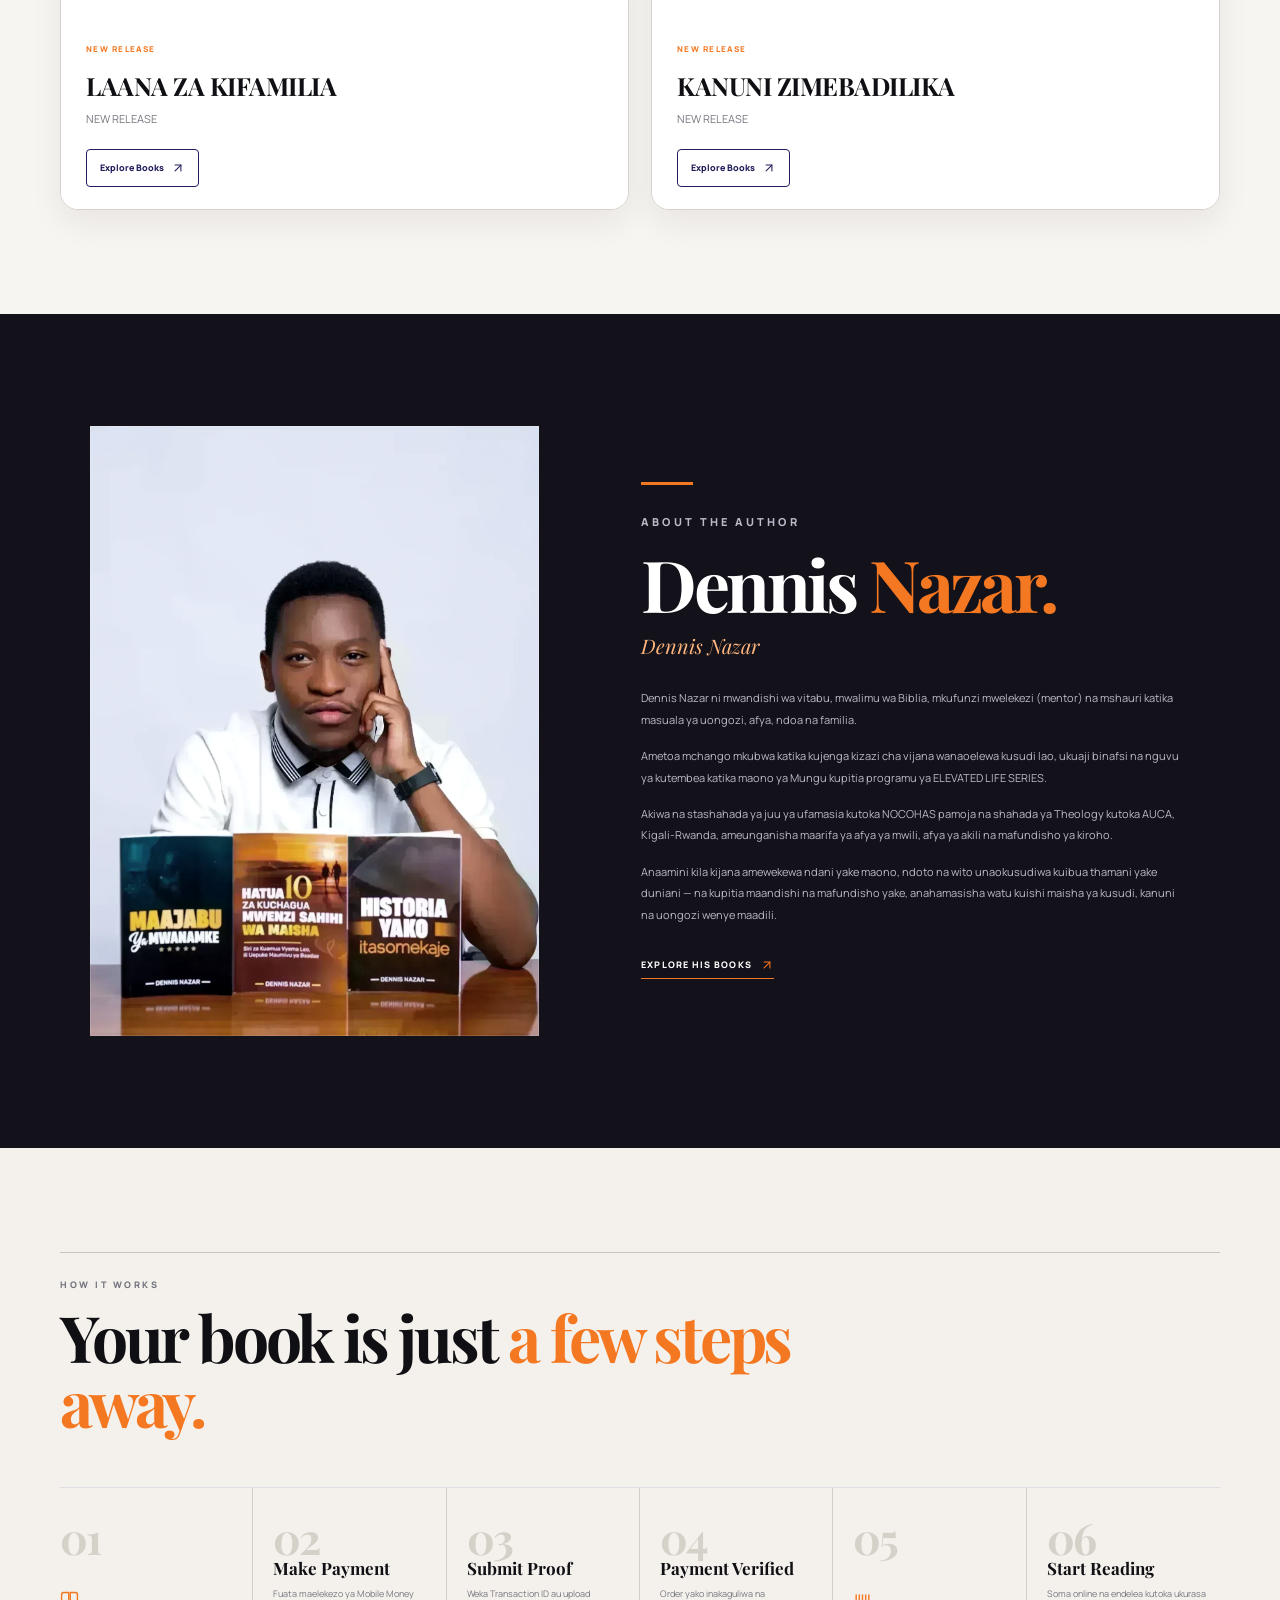
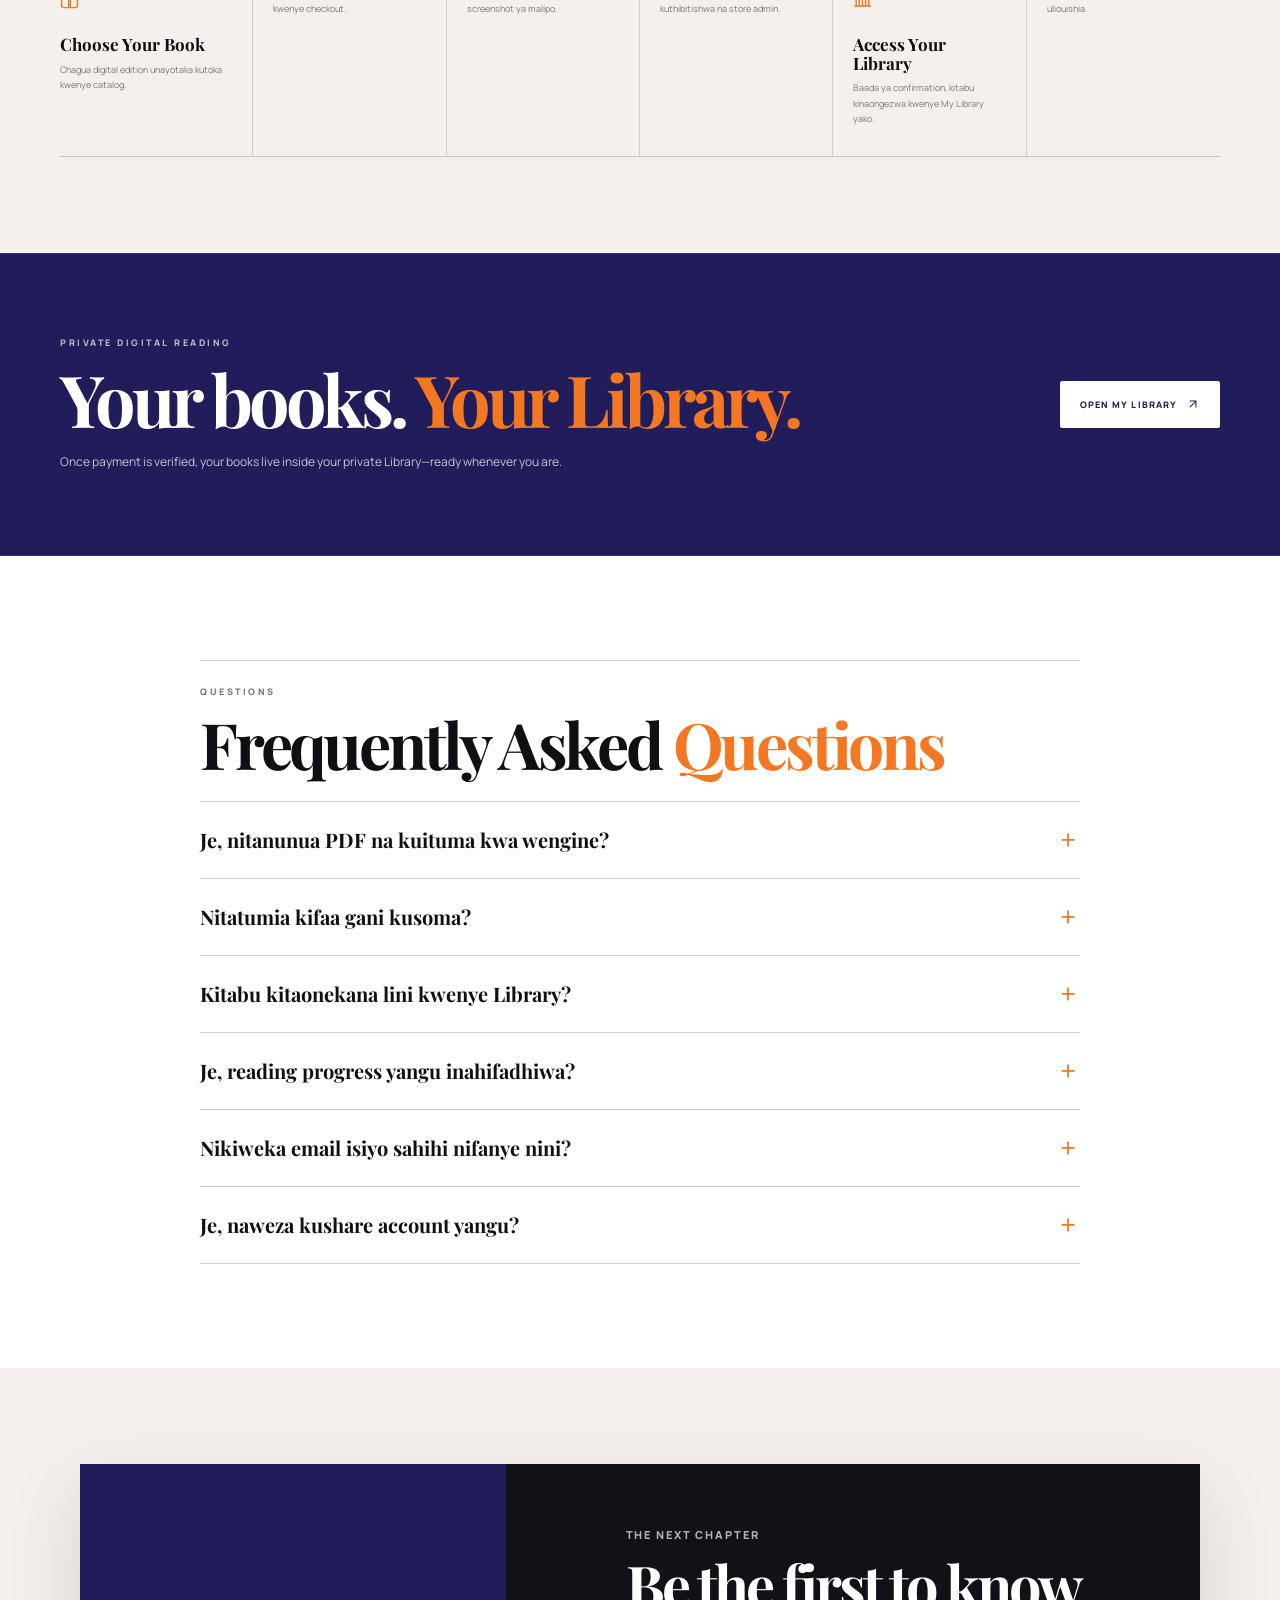
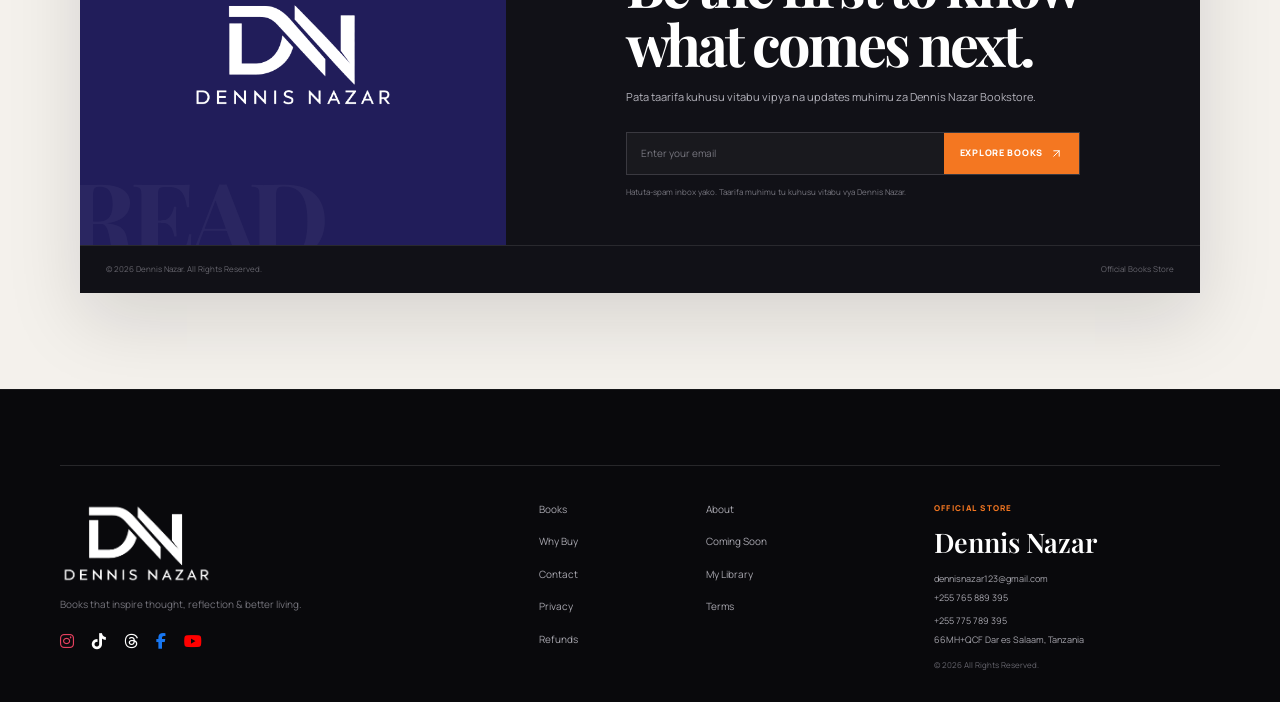
==== commit b5a87ec7: "Cache bust PWA install update" ====
--- a/index.html
+++ b/index.html
@@ -511,7 +511,7 @@
   <script src="js/supabase-config.js"></script>
   <script src="js/store.js?v=20260930-catalog-final"></script>
   <script src="js/home-runtime.js?v=20261001-runtime-syntax-fix"></script>
-  <script src="/js/pwa.js?v=9"></script>
+  <script src="/js/pwa.js?v=10"></script>
   <script src="/js/cookie-consent.js?v=1"></script>
 </body>
 </html>
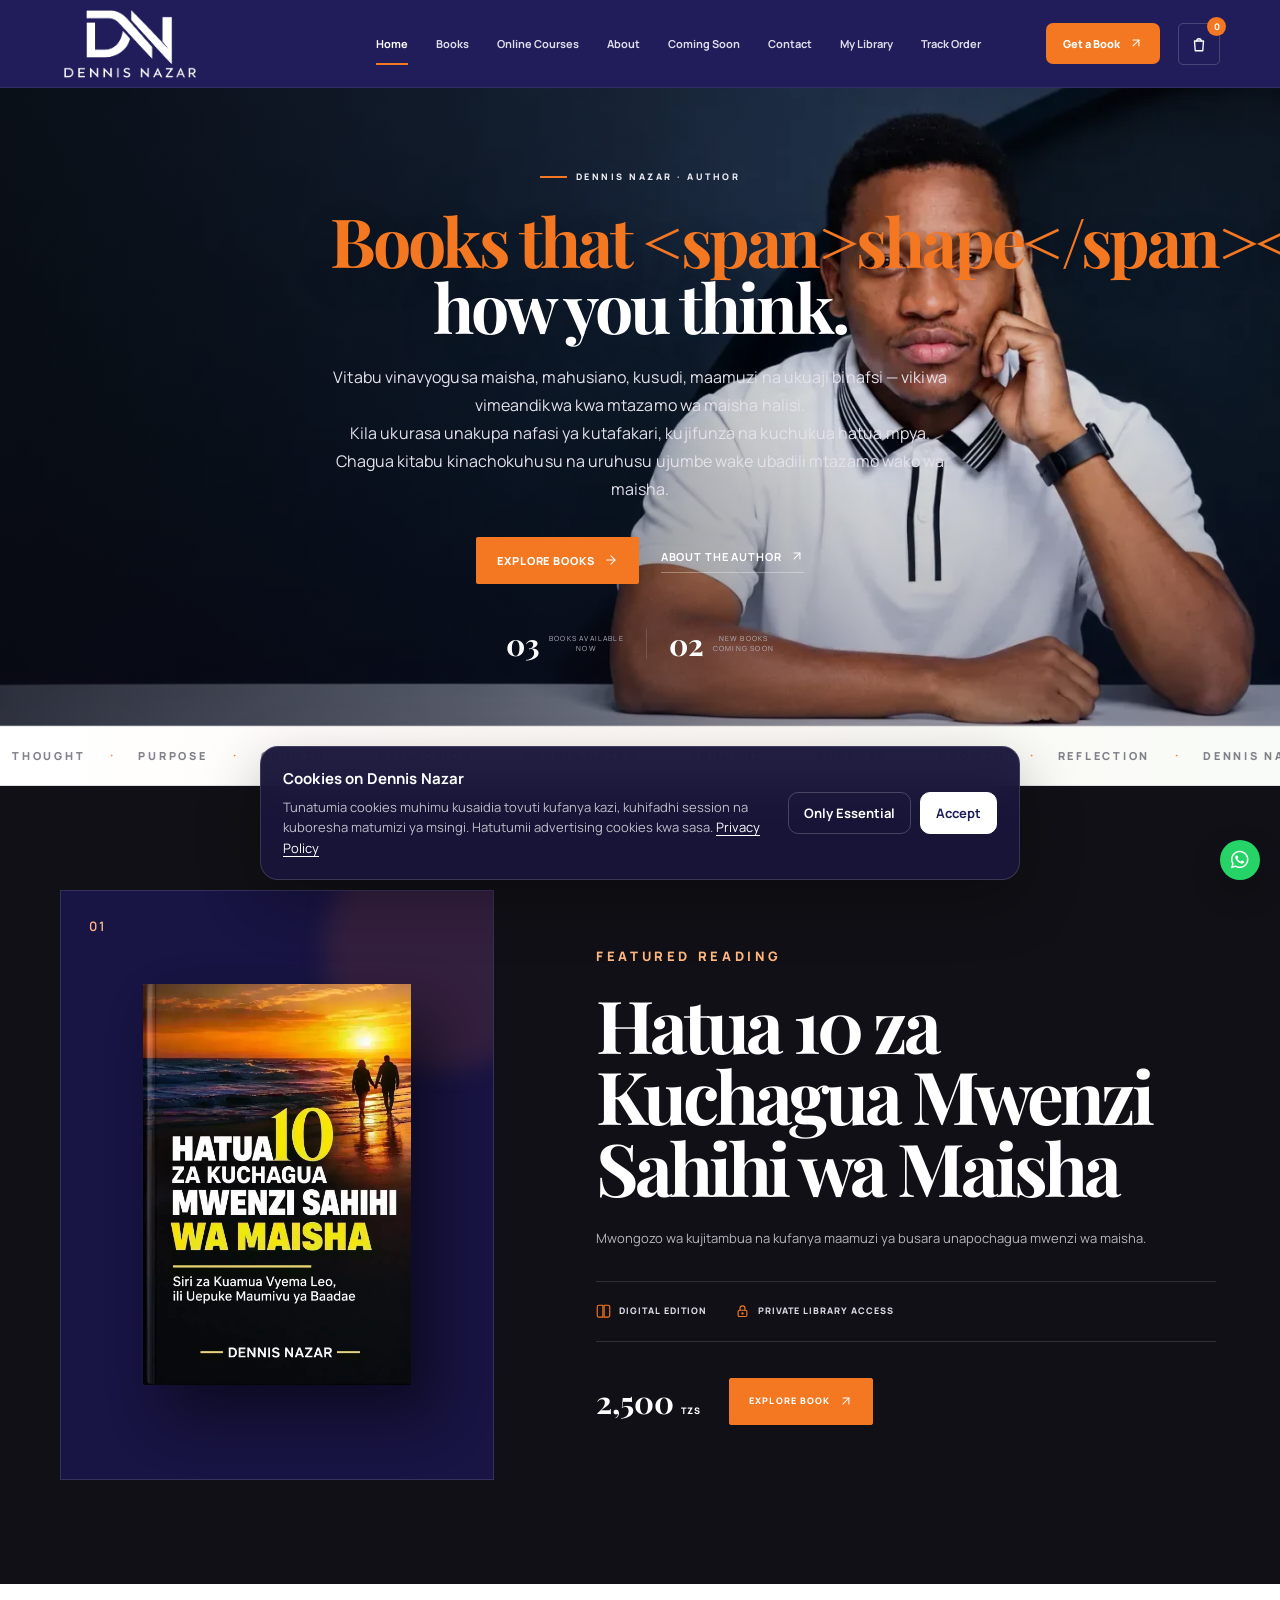
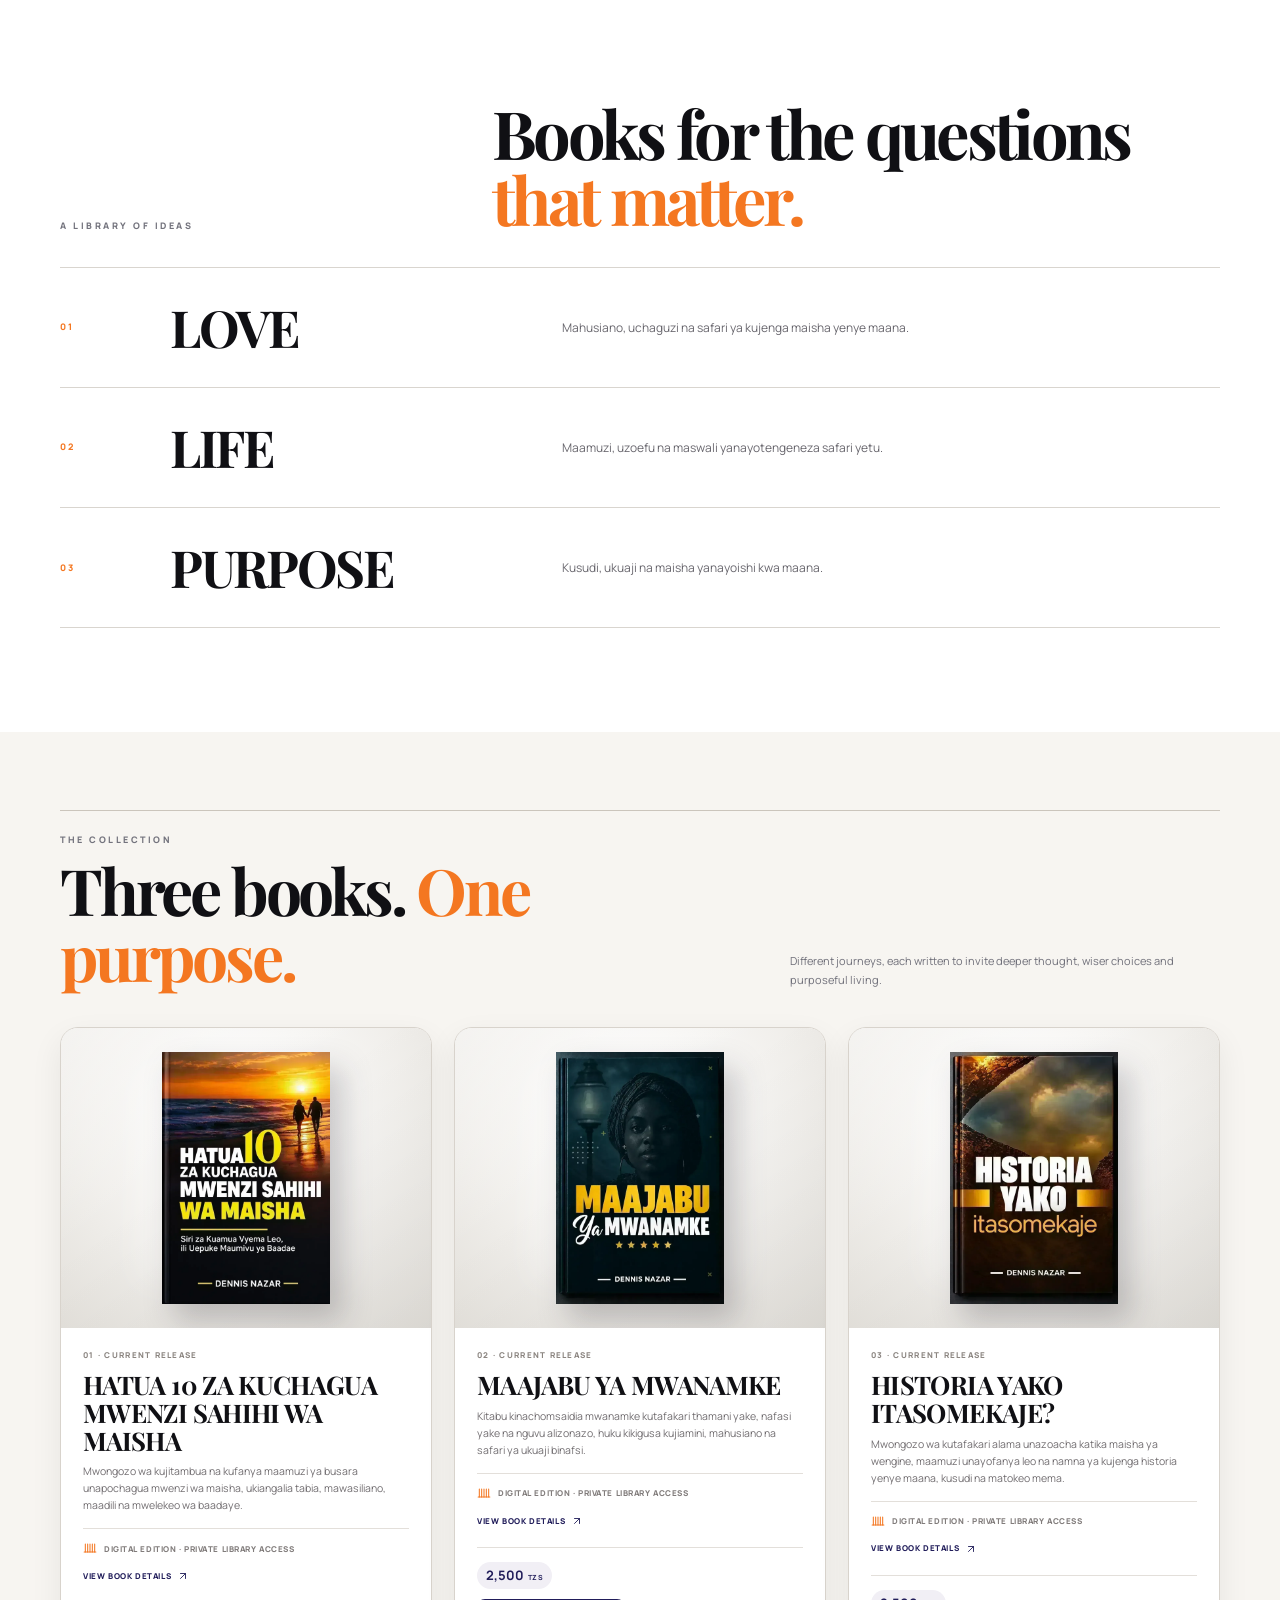
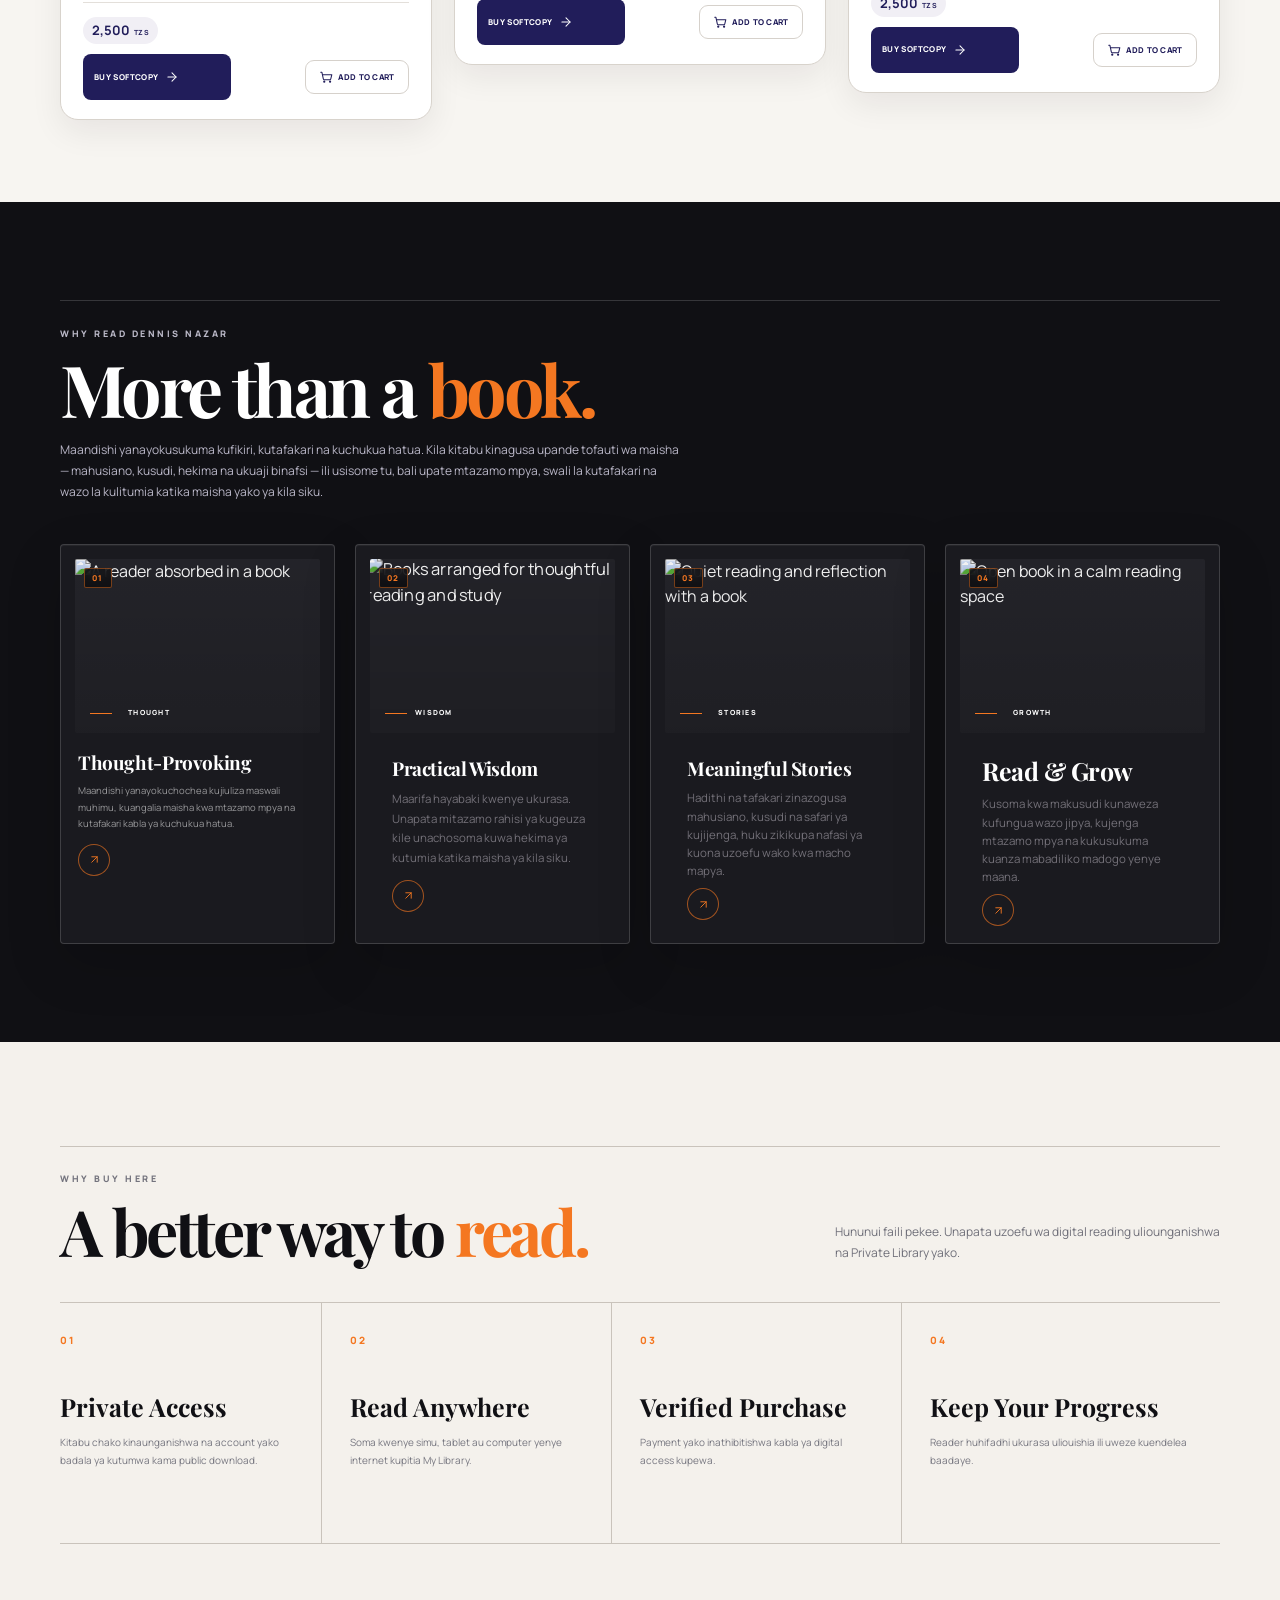
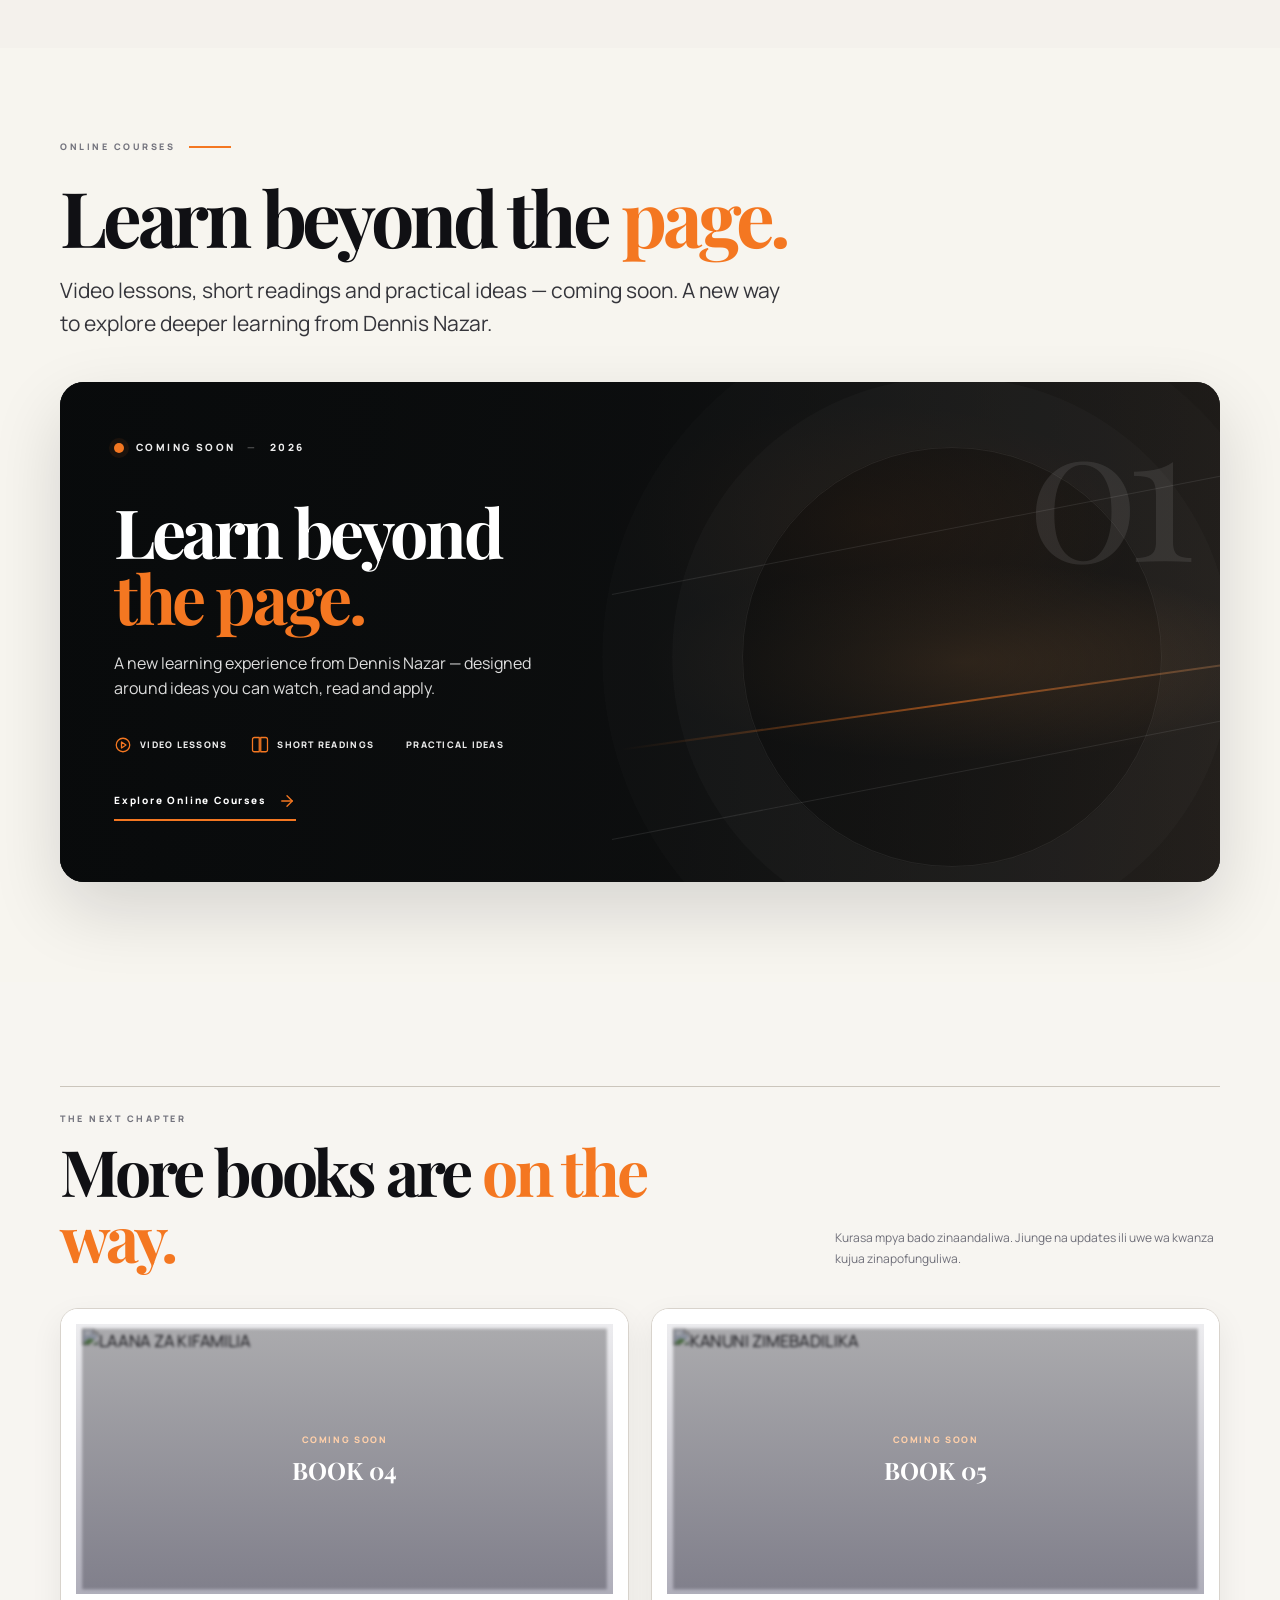
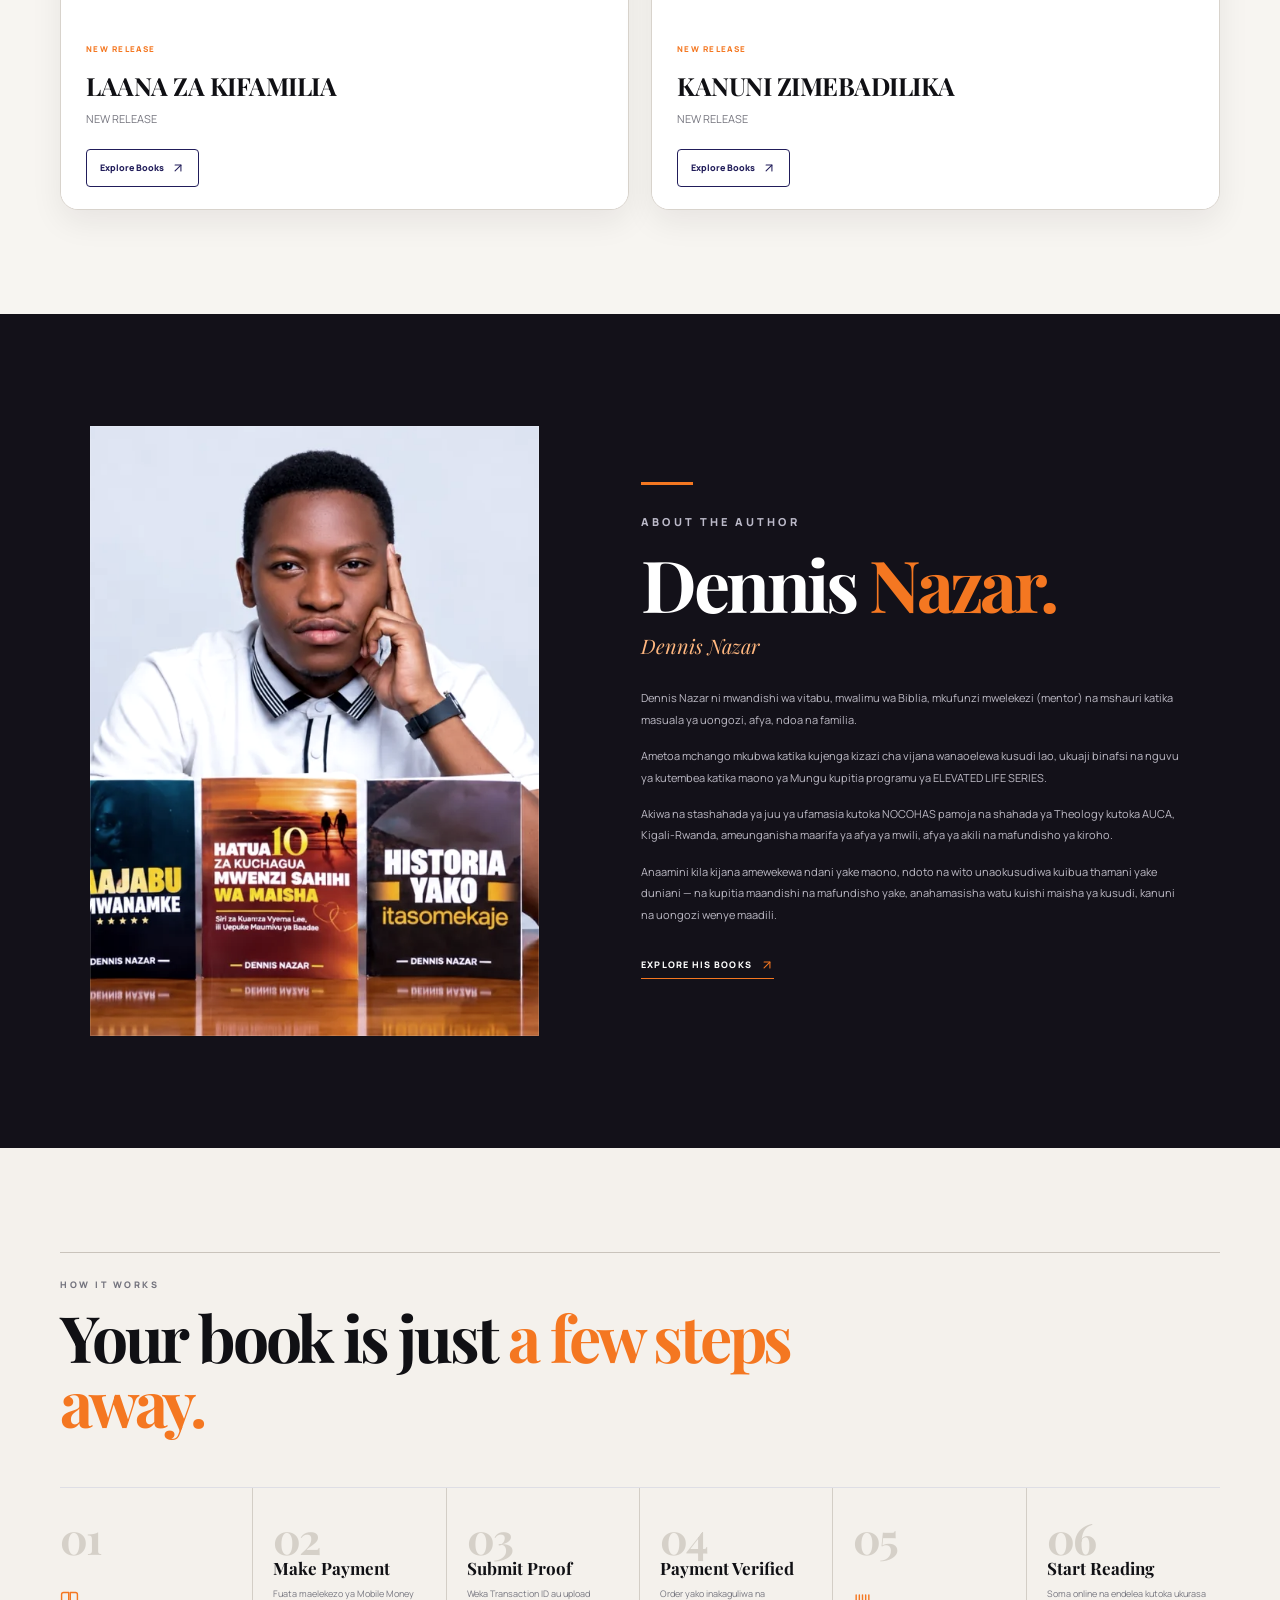
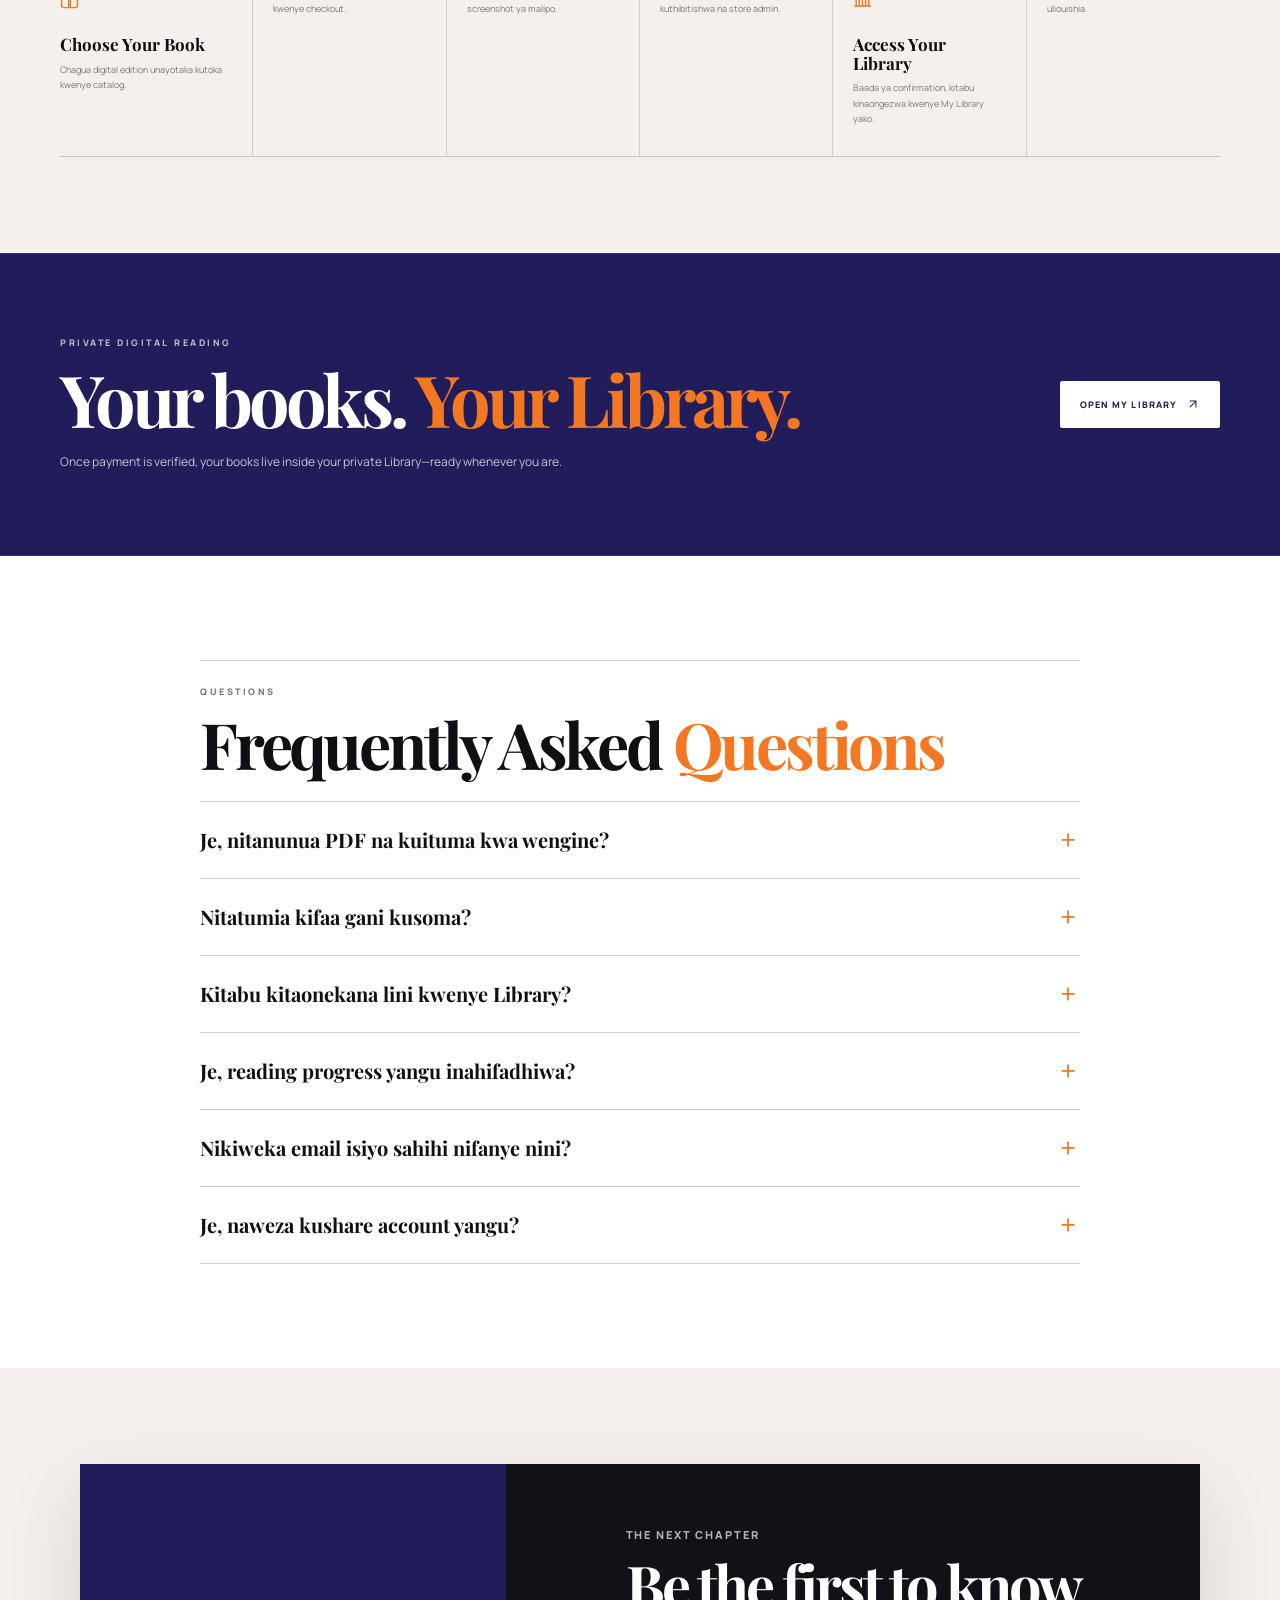
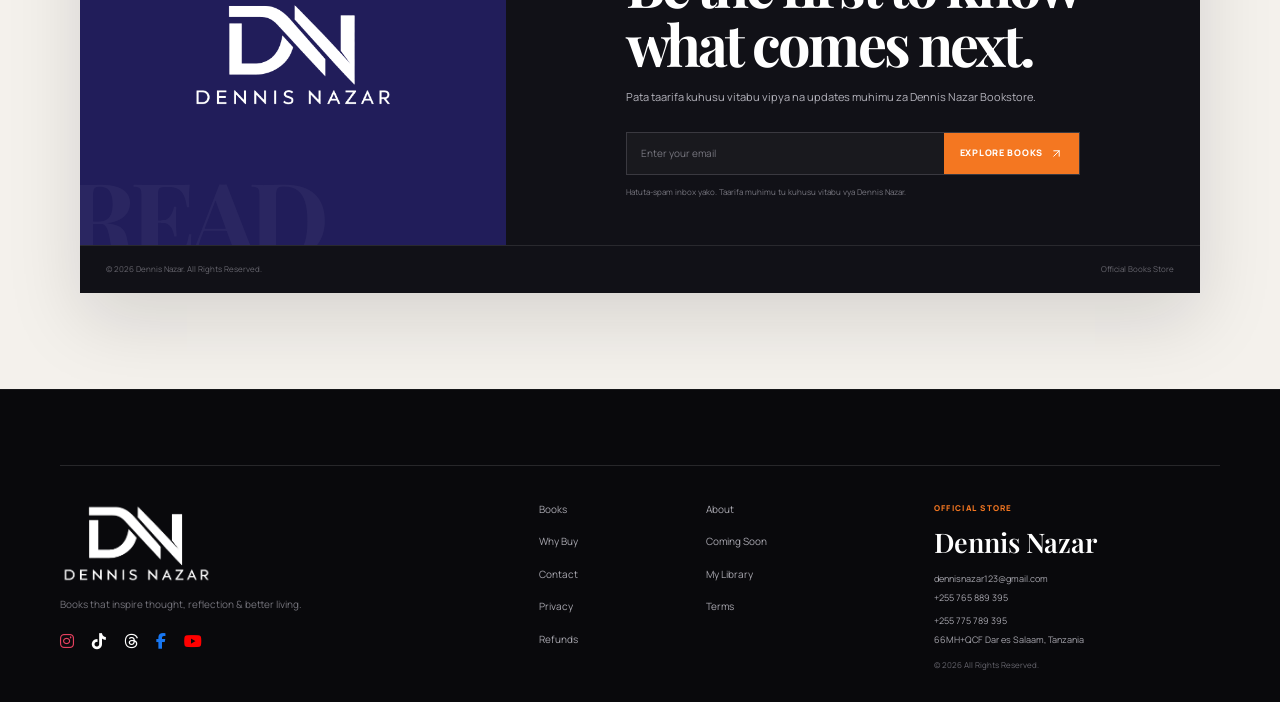
==== commit eb67d05c: "Cache bust restored hero heading styling" ====
--- a/index.html
+++ b/index.html
@@ -510,7 +510,7 @@
   <script src="https://cdn.jsdelivr.net/npm/@supabase/supabase-js@2"></script>
   <script src="js/supabase-config.js"></script>
   <script src="js/store.js?v=20260930-catalog-final"></script>
-  <script src="js/home-runtime.js?v=20261001-runtime-syntax-fix"></script>
+  <script src="js/home-runtime.js?v=20261002-runtime-syntax-fix"></script>
   <script src="/js/pwa.js?v=10"></script>
   <script src="/js/cookie-consent.js?v=1"></script>
 </body>
